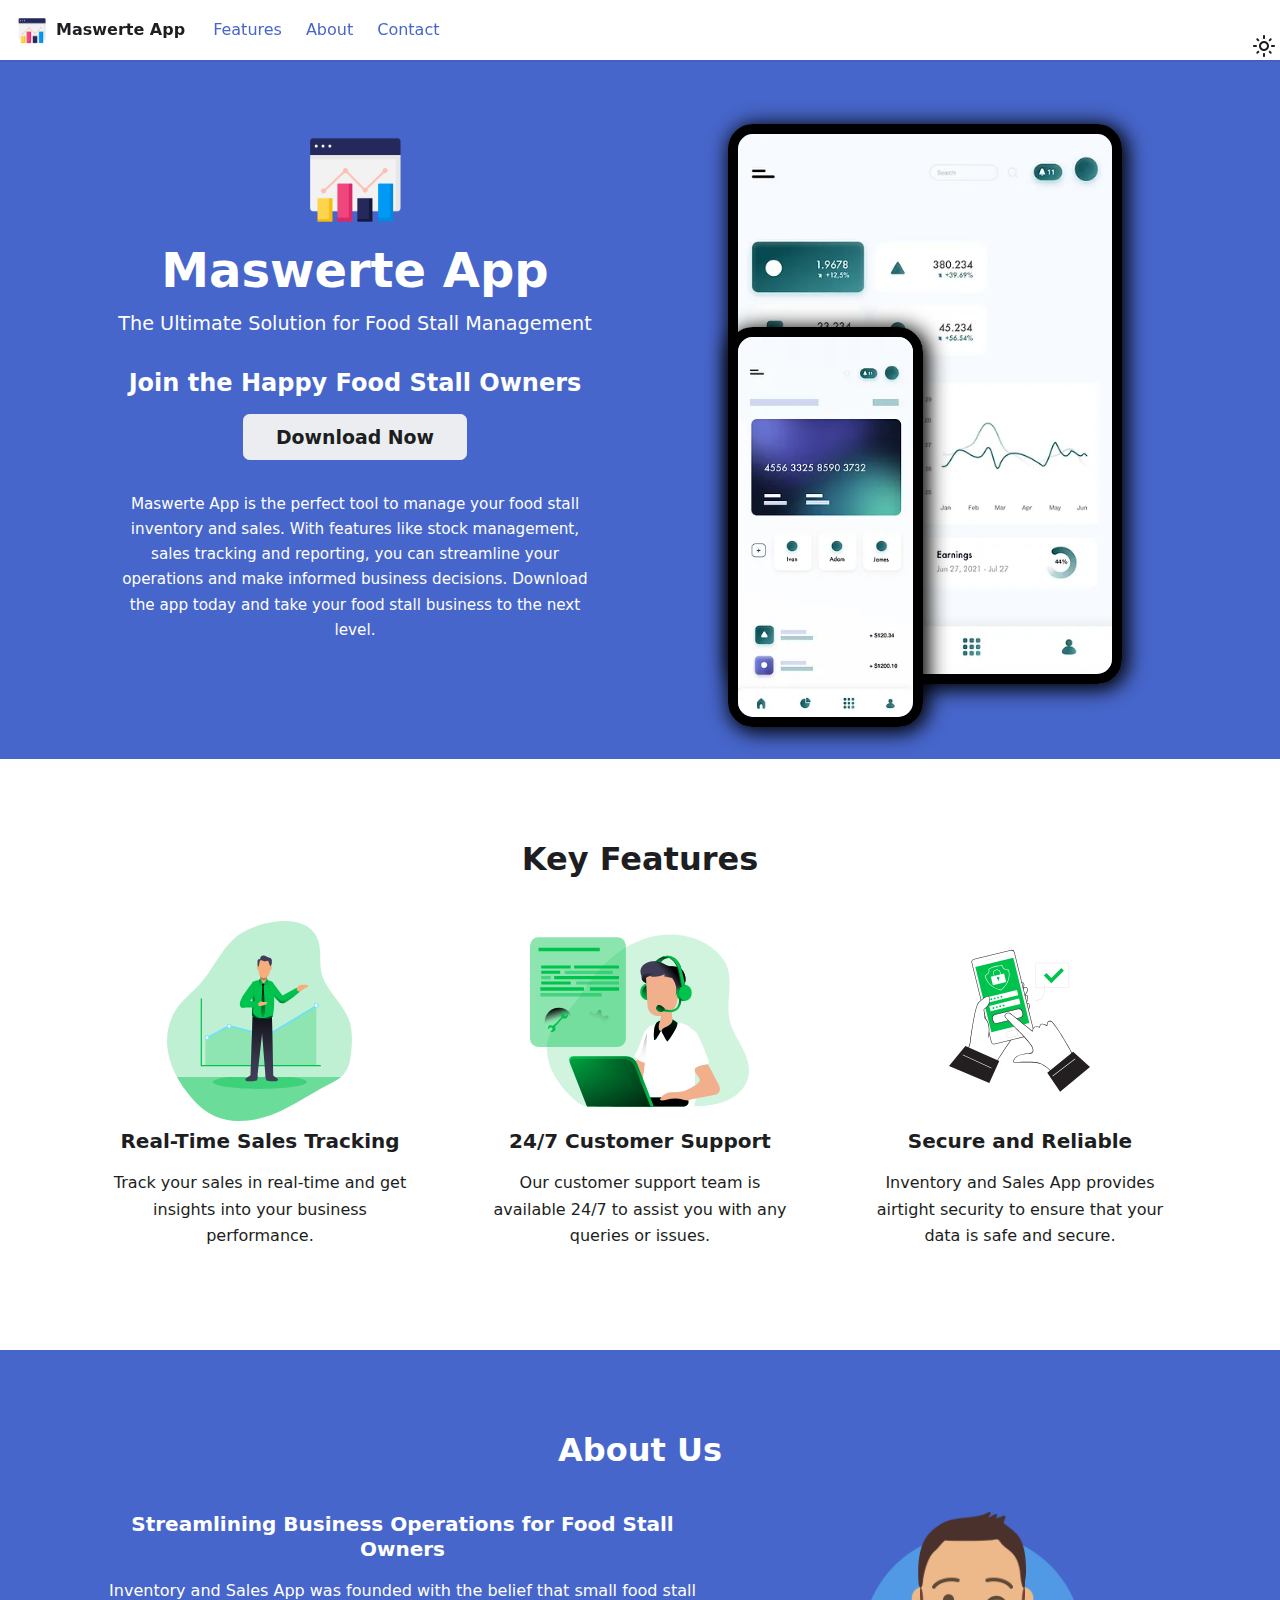
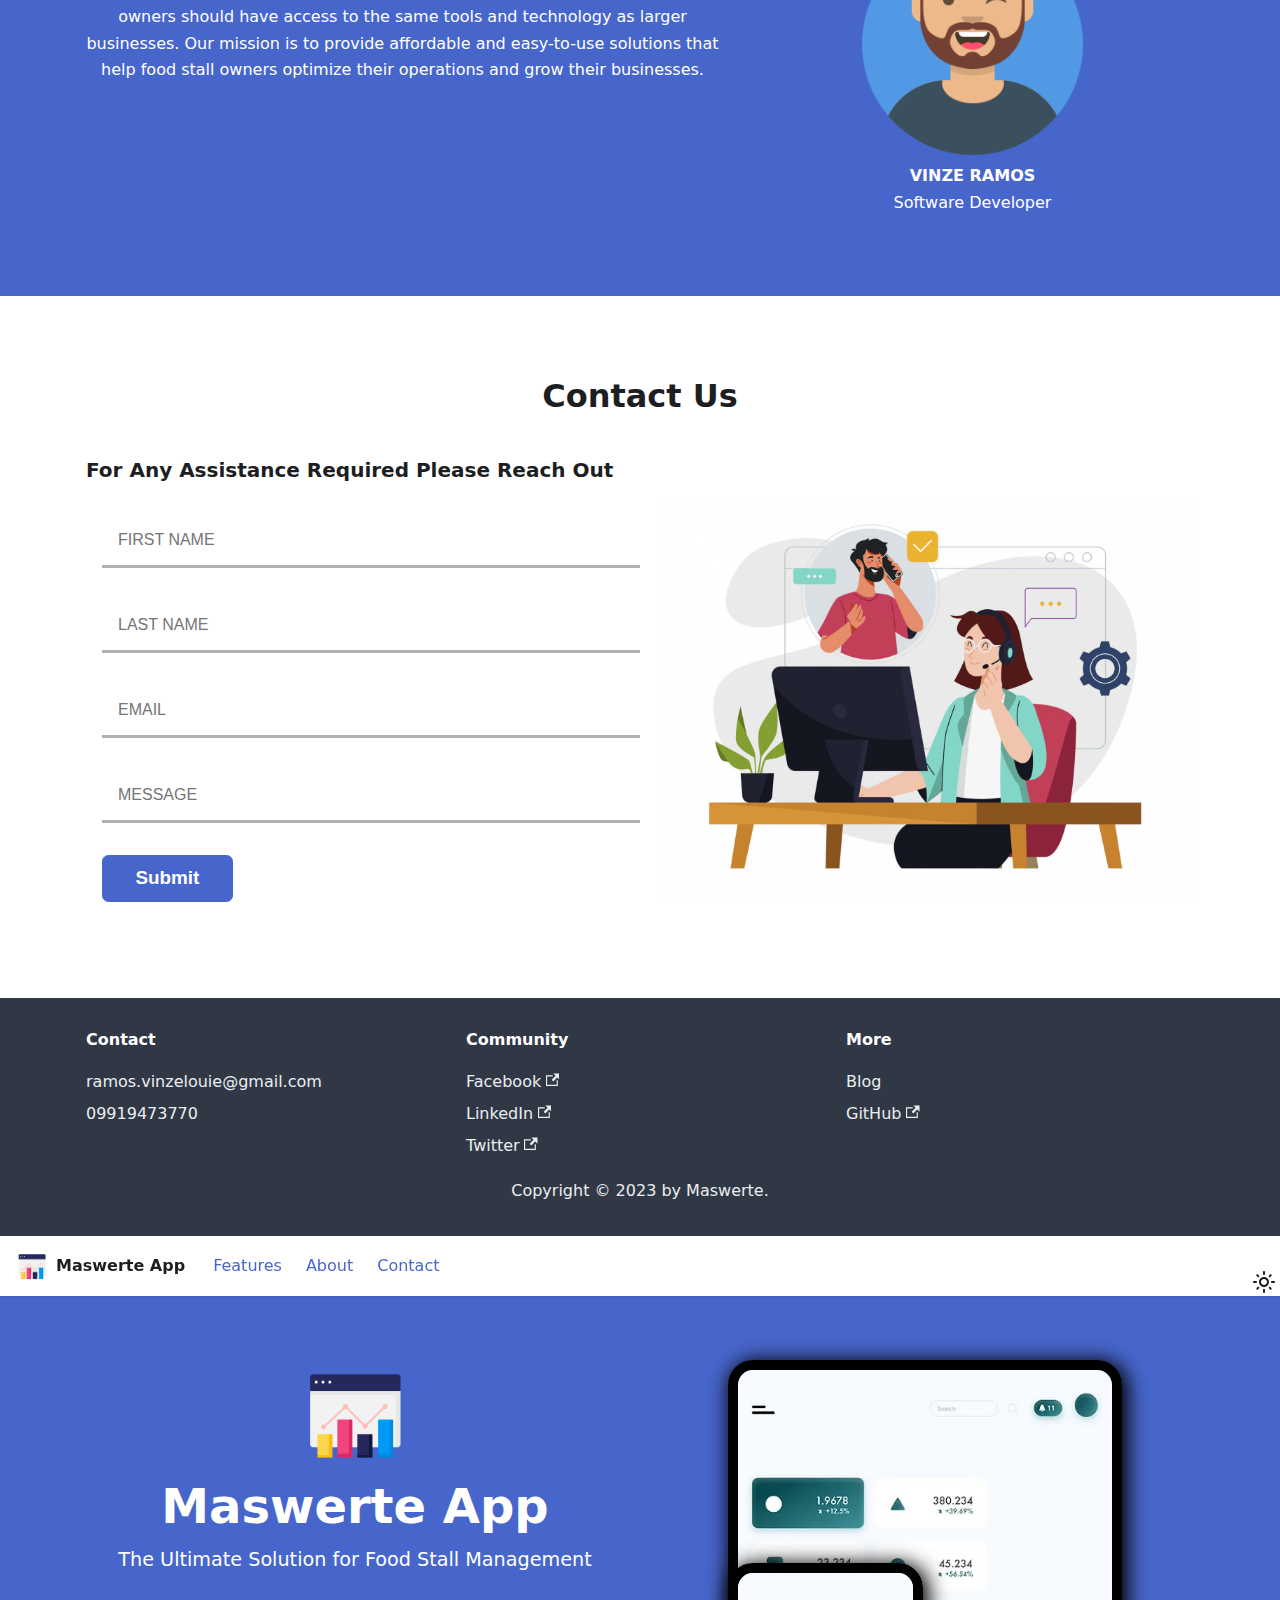
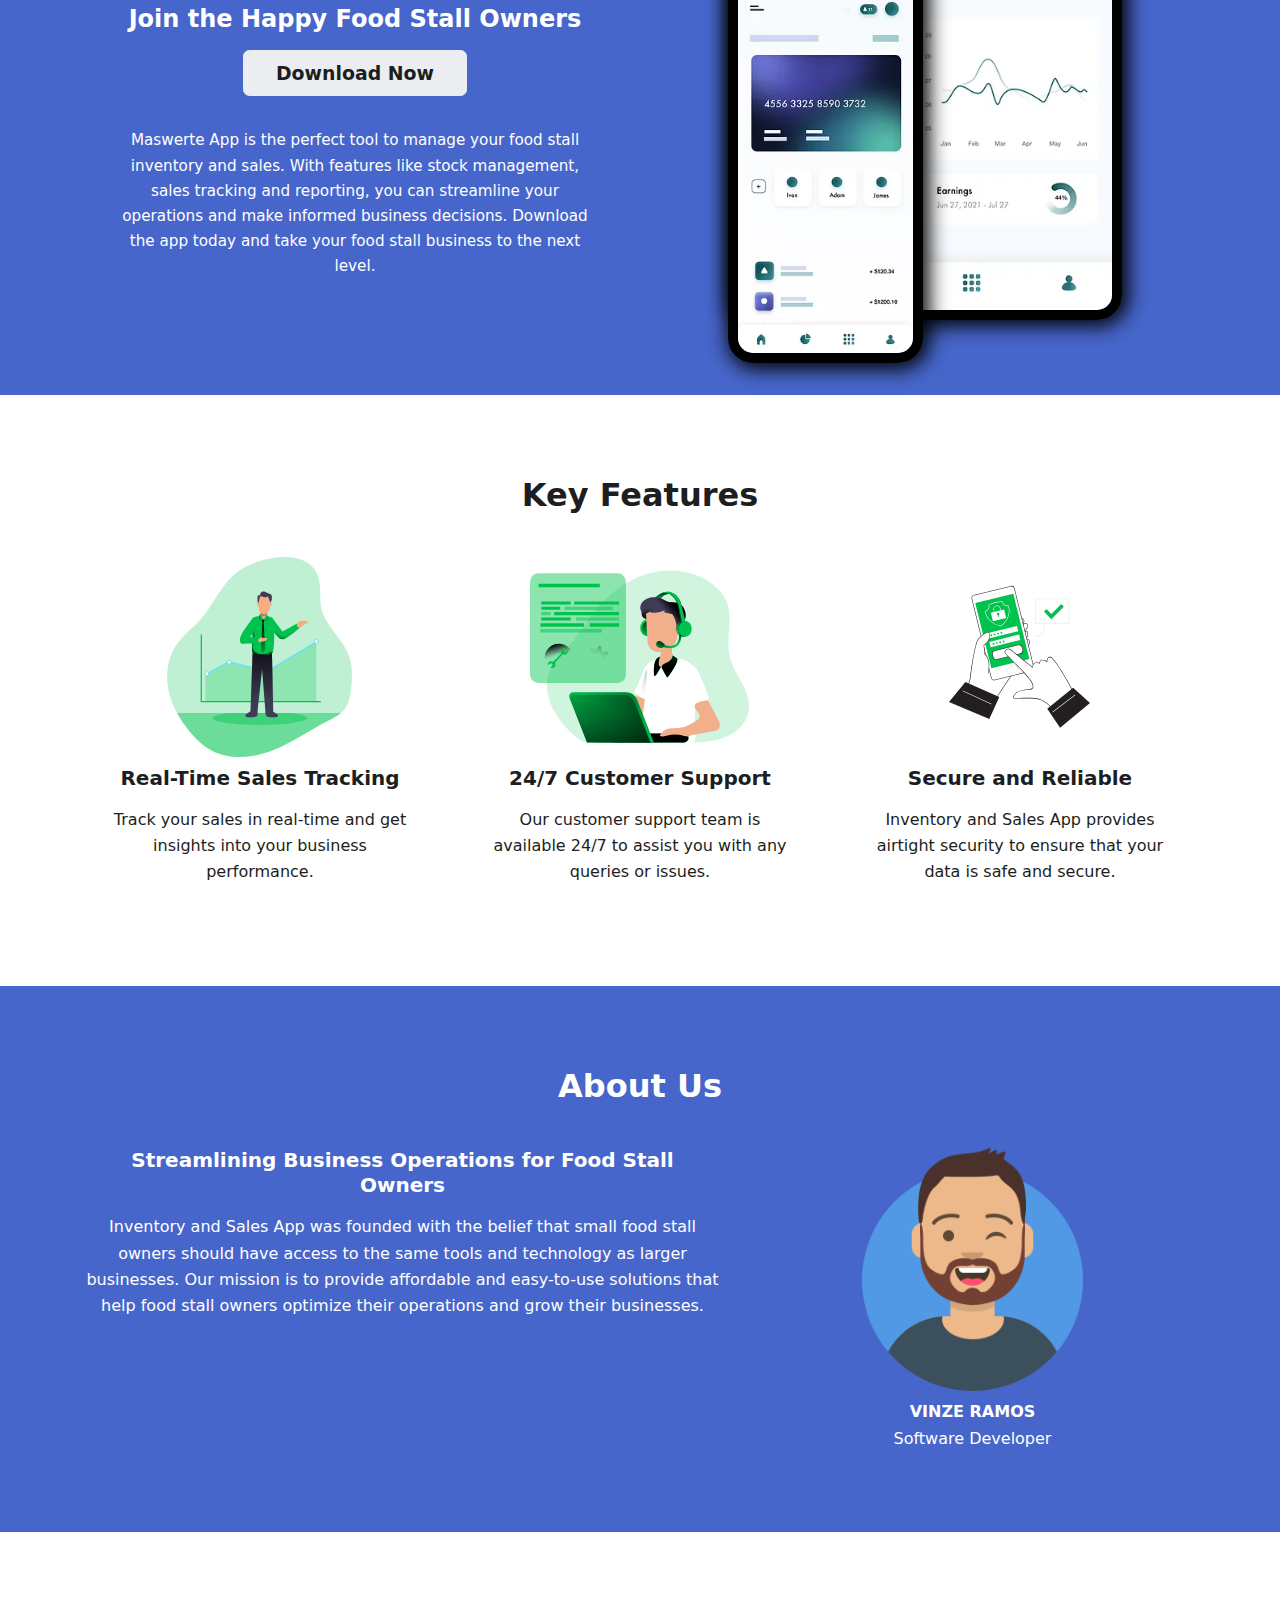
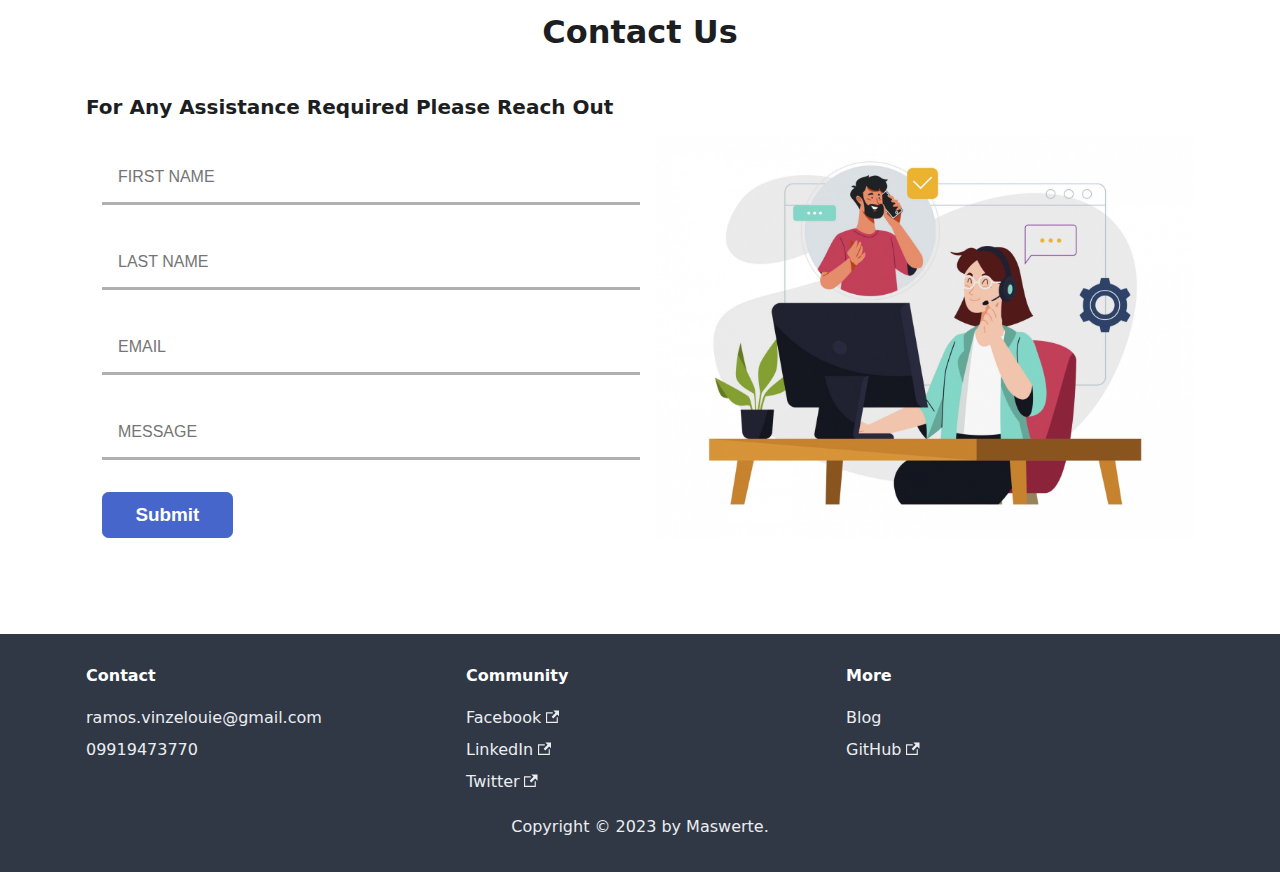
==== index.html @ 59018acb "Add files via upload" ====
<!doctype html>
<html lang="en" dir="ltr" class="plugin-pages plugin-id-default" data-has-hydrated="false">
<head>
<meta charset="UTF-8">
<meta name="generator" content="Docusaurus v3.0.1">
<title data-rh="true">Greetings from Maswerte App | Maswerte App</title><meta data-rh="true" name="viewport" content="width=device-width,initial-scale=1"><meta data-rh="true" name="twitter:card" content="summary_large_image"><meta data-rh="true" property="og:image" content="https://your-docusaurus-site.example.com/img/docusaurus-social-card.jpg"><meta data-rh="true" name="twitter:image" content="https://your-docusaurus-site.example.com/img/docusaurus-social-card.jpg"><meta data-rh="true" property="og:url" content="https://your-docusaurus-site.example.com/"><meta data-rh="true" property="og:locale" content="en"><meta data-rh="true" name="docusaurus_locale" content="en"><meta data-rh="true" name="docusaurus_tag" content="default"><meta data-rh="true" name="docsearch:language" content="en"><meta data-rh="true" name="docsearch:docusaurus_tag" content="default"><meta data-rh="true" property="og:title" content="Greetings from Maswerte App | Maswerte App"><meta data-rh="true" name="description" content="Maswerte App is the perfect tool to manage your food stall inventory and sales. With features like stock management, sales tracking and reporting, you can streamline your operations and make informed business decisions. Download the app today and take your food stall business to the next level."><meta data-rh="true" property="og:description" content="Maswerte App is the perfect tool to manage your food stall inventory and sales. With features like stock management, sales tracking and reporting, you can streamline your operations and make informed business decisions. Download the app today and take your food stall business to the next level."><link data-rh="true" rel="icon" href="/img/sale-report-flat.ico"><link data-rh="true" rel="canonical" href="https://your-docusaurus-site.example.com/"><link data-rh="true" rel="alternate" href="https://your-docusaurus-site.example.com/" hreflang="en"><link data-rh="true" rel="alternate" href="https://your-docusaurus-site.example.com/" hreflang="x-default"><script data-rh="true">function insertBanner(){var n=document.createElement("div");n.id="__docusaurus-base-url-issue-banner-container";n.innerHTML='\n<div id="__docusaurus-base-url-issue-banner" style="border: thick solid red; background-color: rgb(255, 230, 179); margin: 20px; padding: 20px; font-size: 20px;">\n   <p style="font-weight: bold; font-size: 30px;">Your Docusaurus site did not load properly.</p>\n   <p>A very common reason is a wrong site <a href="https://docusaurus.io/docs/docusaurus.config.js/#baseUrl" style="font-weight: bold;">baseUrl configuration</a>.</p>\n   <p>Current configured baseUrl = <span style="font-weight: bold; color: red;">/</span>  (default value)</p>\n   <p>We suggest trying baseUrl = <span id="__docusaurus-base-url-issue-banner-suggestion-container" style="font-weight: bold; color: green;"></span></p>\n</div>\n',document.body.prepend(n);var e=document.getElementById("__docusaurus-base-url-issue-banner-suggestion-container"),s=window.location.pathname,o="/"===s.substr(-1)?s:s+"/";e.innerHTML=o}document.addEventListener("DOMContentLoaded",(function(){void 0===window.docusaurus&&insertBanner()}))</script><link rel="alternate" type="application/rss+xml" href="/blog/rss.xml" title="Maswerte App RSS Feed">
<link rel="alternate" type="application/atom+xml" href="/blog/atom.xml" title="Maswerte App Atom Feed"><link rel="stylesheet" href="/assets/css/styles.d88f46e0.css">
<script src="/assets/js/runtime~main.c425fc22.js" defer="defer"></script>
<script src="/assets/js/main.360cf079.js" defer="defer"></script>
</head>
<body class="navigation-with-keyboard">
<script>!function(){function t(t){document.documentElement.setAttribute("data-theme",t)}var e=function(){try{return new URLSearchParams(window.location.search).get("docusaurus-theme")}catch(t){}}()||function(){try{return localStorage.getItem("theme")}catch(t){}}();t(null!==e?e:"light")}(),function(){try{const c=new URLSearchParams(window.location.search).entries();for(var[t,e]of c)if(t.startsWith("docusaurus-data-")){var a=t.replace("docusaurus-data-","data-");document.documentElement.setAttribute(a,e)}}catch(t){}}()</script><div id="__docusaurus"><div role="region" aria-label="Skip to main content"><a class="skipToContent_fXgn" href="#__docusaurus_skipToContent_fallback">Skip to main content</a></div><nav aria-label="Main" class="navbar navbar--fixed-top"><div class="navbar__inner"><div class="navbar__items"><button aria-label="Toggle navigation bar" aria-expanded="false" class="navbar__toggle clean-btn" type="button"><svg width="30" height="30" viewBox="0 0 30 30" aria-hidden="true"><path stroke="currentColor" stroke-linecap="round" stroke-miterlimit="10" stroke-width="2" d="M4 7h22M4 15h22M4 23h22"></path></svg></button><a class="navbar__brand" href="/"><div class="navbar__logo"><img src="/img/sale-report-flat.png" alt="My Site Logo" class="themedComponent_mlkZ themedComponent--light_NVdE"><img src="/img/sale-report-flat.png" alt="My Site Logo" class="themedComponent_mlkZ themedComponent--dark_xIcU"></div><b class="navbar__title text--truncate">Maswerte App</b></a><a aria-current="page" class="navbar__item navbar__link navbar__link--active" href="/#features">Features</a><a aria-current="page" class="navbar__item navbar__link navbar__link--active" href="/#aboutSection">About</a><a aria-current="page" class="navbar__item navbar__link navbar__link--active" href="/#contactSection">Contact</a></div><div class="navbar__items navbar__items--right"><div class="toggle_vylO colorModeToggle_DEke"><button class="clean-btn toggleButton_gllP toggleButtonDisabled_aARS" type="button" disabled="" title="Switch between dark and light mode (currently light mode)" aria-label="Switch between dark and light mode (currently light mode)" aria-live="polite"><svg viewBox="0 0 24 24" width="24" height="24" class="lightToggleIcon_pyhR"><path fill="currentColor" d="M12,9c1.65,0,3,1.35,3,3s-1.35,3-3,3s-3-1.35-3-3S10.35,9,12,9 M12,7c-2.76,0-5,2.24-5,5s2.24,5,5,5s5-2.24,5-5 S14.76,7,12,7L12,7z M2,13l2,0c0.55,0,1-0.45,1-1s-0.45-1-1-1l-2,0c-0.55,0-1,0.45-1,1S1.45,13,2,13z M20,13l2,0c0.55,0,1-0.45,1-1 s-0.45-1-1-1l-2,0c-0.55,0-1,0.45-1,1S19.45,13,20,13z M11,2v2c0,0.55,0.45,1,1,1s1-0.45,1-1V2c0-0.55-0.45-1-1-1S11,1.45,11,2z M11,20v2c0,0.55,0.45,1,1,1s1-0.45,1-1v-2c0-0.55-0.45-1-1-1C11.45,19,11,19.45,11,20z M5.99,4.58c-0.39-0.39-1.03-0.39-1.41,0 c-0.39,0.39-0.39,1.03,0,1.41l1.06,1.06c0.39,0.39,1.03,0.39,1.41,0s0.39-1.03,0-1.41L5.99,4.58z M18.36,16.95 c-0.39-0.39-1.03-0.39-1.41,0c-0.39,0.39-0.39,1.03,0,1.41l1.06,1.06c0.39,0.39,1.03,0.39,1.41,0c0.39-0.39,0.39-1.03,0-1.41 L18.36,16.95z M19.42,5.99c0.39-0.39,0.39-1.03,0-1.41c-0.39-0.39-1.03-0.39-1.41,0l-1.06,1.06c-0.39,0.39-0.39,1.03,0,1.41 s1.03,0.39,1.41,0L19.42,5.99z M7.05,18.36c0.39-0.39,0.39-1.03,0-1.41c-0.39-0.39-1.03-0.39-1.41,0l-1.06,1.06 c-0.39,0.39-0.39,1.03,0,1.41s1.03,0.39,1.41,0L7.05,18.36z"></path></svg><svg viewBox="0 0 24 24" width="24" height="24" class="darkToggleIcon_wfgR"><path fill="currentColor" d="M9.37,5.51C9.19,6.15,9.1,6.82,9.1,7.5c0,4.08,3.32,7.4,7.4,7.4c0.68,0,1.35-0.09,1.99-0.27C17.45,17.19,14.93,19,12,19 c-3.86,0-7-3.14-7-7C5,9.07,6.81,6.55,9.37,5.51z M12,3c-4.97,0-9,4.03-9,9s4.03,9,9,9s9-4.03,9-9c0-0.46-0.04-0.92-0.1-1.36 c-0.98,1.37-2.58,2.26-4.4,2.26c-2.98,0-5.4-2.42-5.4-5.4c0-1.81,0.89-3.42,2.26-4.4C12.92,3.04,12.46,3,12,3L12,3z"></path></svg></button></div><div class="navbarSearchContainer_Bca1"></div></div></div><div role="presentation" class="navbar-sidebar__backdrop"></div></nav><div id="__docusaurus_skipToContent_fallback" class="main-wrapper mainWrapper_z2l0"><header class="hero hero--primary heroBanner_qdFl"><div class="container"><div class="row"><div class="col"><div><img class="profPic_yKAg" src="./img/sale-report-flat.png"></div><h1 class="hero__title">Maswerte App</h1><p class="hero__subtitle subtitle subtitle_RlPM">The Ultimate Solution for Food Stall Management</p><h2>Join the Happy Food Stall Owners</h2><div class="buttons_AeoN"><a class="button button--secondary button--lg" href="/">Download Now</a></div><div class="appDescription_xeip"><p>Maswerte App is the perfect tool to manage your food stall inventory and sales. With features like stock management, sales tracking and reporting, you can streamline your operations and make informed business decisions. Download the app today and take your food stall business to the next level.</p></div></div><div class="col fadeMe"><div class="container_hjUJ"><img class="phoneMockup_bRV0" src="./img/phone mockup.webp"><img class="tabletMockup_XAj9" src="./img/ipad mockup.webp"></div></div></div></div></header><main><section id="features" class="features_t9lD"><div class="container"><h1 class="text text--center">Key Features</h1><br><div class="row"><div class="col col--4"><div class="text text--center"><svg data-name="Layer 1" xmlns="http://www.w3.org/2000/svg" xmlns:xlink="http://www.w3.org/1999/xlink" viewBox="0 0 308.59 333.78" data-imageid="salesman-monochromatic" class="featureSvg_GfXr" style="width:219px" role="img"><defs><linearGradient id="a" x1="161.37" y1="121.21" x2="158.15" y2="261.93" gradientUnits="userSpaceOnUse"><stop offset="0.01"></stop><stop offset="0.83" stop-opacity="0.07"></stop><stop offset="1" stop-opacity="0"></stop></linearGradient><linearGradient id="b" x1="209.18" y1="205.62" x2="212.19" y2="96.5" xlink:href="#a"></linearGradient><linearGradient id="c" x1="209.96" y1="87.65" x2="216.79" y2="110.57" xlink:href="#a"></linearGradient><linearGradient id="d" x1="144.57" y1="100.67" x2="167.09" y2="102.58" gradientUnits="userSpaceOnUse"><stop offset="0.01"></stop><stop offset="0.55" stop-opacity="0.07"></stop><stop offset="1" stop-opacity="0"></stop></linearGradient><linearGradient id="e" x1="177.33" y1="102.76" x2="163.25" y2="101.56" xlink:href="#a"></linearGradient><linearGradient id="f" x1="147.39" y1="108.11" x2="182.37" y2="172.17" xlink:href="#a"></linearGradient><linearGradient id="g" x1="239.71" y1="159.11" x2="255.59" y2="113.68" gradientUnits="userSpaceOnUse"><stop offset="0.01"></stop><stop offset="0.48" stop-opacity="0.07"></stop><stop offset="1" stop-opacity="0"></stop></linearGradient></defs><title>Sales</title><path d="M359 225.76c-1.4 13.11-3.8 26.94-13.35 37.13a42.46 42.46 0 0 1-3.51 3.32c-6.47 5.46-14.62 9.37-22.41 13.42-29.65 15.37-56.73 34.76-88.05 47.49s-69.1 18.09-99.9 4.45c-17-7.52-30.31-20.13-41.57-33.55a192.46 192.46 0 0 1-21.89-31.81 135.49 135.49 0 0 1-15.07-42.57c-4.44-27 1.35-55.85 19.3-78.19 9.91-12.33 23.1-22.35 33.85-34.12C128.62 87 140 55.65 165.26 33.69 195 7.79 277.9-12.18 301 31.05c11.41 21.39 2.27 47.21 11 69.39 9.67 24.56 32.67 43.19 42.44 67.77 7.28 18.31 6.66 38.26 4.56 57.55Z" transform="translate(-51.82 -5.78)" fill="#00c34e" opacity="0.25" style="isolation:isolate" class="target-color"></path><path fill="#00c34e" opacity="0.25" style="isolation:isolate" class="target-color" d="M64.02 240.64v-42.71l39.87-22.47 62.54 15.88 82.76-50.44-.22 100.51-184.95-.77z"></path><path fill="none" stroke="#68e1fd" stroke-linecap="round" stroke-miterlimit="10" stroke-width="2.71" d="m67.84 194.4 35.92-19.49 62.67 16.43 82.92-49.67"></path><path d="M56.12 242.43h199.73a1 1 0 0 0 0-2H58.18V129.82a1 1 0 0 0-2 0Z" fill="#00c34e" class="target-color"></path><path d="M342.17 266.21c-6.47 5.46-14.62 9.37-22.41 13.42-29.68 15.37-56.76 34.76-88.08 47.49s-69.1 18.09-99.9 4.45c-17-7.52-30.31-20.13-41.57-33.55a192.46 192.46 0 0 1-21.89-31.81Z" transform="translate(-51.82 -5.78)" fill="#00c34e" opacity="0.43" style="isolation:isolate" class="target-color"></path><path d="M285 274.64c0 6.34-35.1 11.46-78.4 11.46s-78.4-5.12-78.4-11.46c0-3.33 9.77-6.34 25.36-8.43h106.1c15.59 2.09 25.34 5.1 25.34 8.43Z" transform="translate(-51.82 -5.78)" fill="#00c34e" opacity="0.43" style="isolation:isolate" class="target-color"></path><path fill="#3f3d56" d="m142.74 160.1-3.55 98.84 11.52 1.08 7.91-73.58 5.76 74.25 12.87-1.34-2.15-98.64-32.36-.61z"></path><path fill="url(#a)" d="m142.74 160.1-3.55 98.84 11.52 1.08 7.91-73.58 5.76 74.25 12.87-1.34-2.15-98.64-32.36-.61z"></path><path d="M195.05 131.66a5.09 5.09 0 0 1-2 4.39c-1.61 1.19-4 .1-6.54-1.79a54.35 54.35 0 0 1-7.89-8c-.77-.95-1.24-1.57-1.24-1.57l-1.88-23.47 17.07 23 .36.48a16.68 16.68 0 0 1 2.12 6.96Z" fill="#00c34e" class="target-color"></path><path d="M145.42 100.48a5.32 5.32 0 0 0-2.3 1.24 5.19 5.19 0 0 0-1 2.94c-1.11 9.13-.33 18.37.45 27.54.72 8.58-1.41 16.9-.68 25.48a3.72 3.72 0 0 0 .47 1.83c.32.48 3.7 1 4.22 1.29 2.63 1.27 5.63 1.47 8.55 1.58 5 .18 10 .19 15.06.19a10 10 0 0 0 4.23-1.46c1.94-1.09 2.29-2.75 2.68-4.94a106.8 106.8 0 0 0 1.69-19.22c0-4.79-.34-9.61.32-14.36.44-3.2-1.36-20.36-3.58-21.38-9.35-4.25-20.98-3.88-30.11-.73Z" fill="#00c34e" class="target-color"></path><path d="M228.54 163.66a4.66 4.66 0 0 1-2.32 3.24 10.07 10.07 0 0 1-4.23 1.45c-5 0-10 0-15.06-.2-2.92-.1-5.92-.3-8.56-1.57-.51-.25-3.9-.82-4.21-1.3a3.66 3.66 0 0 1-.47-1.82c-.73-8.59 1.41-16.9.68-25.48l-.3-3.55c-.65-8-1.11-16-.15-24a6.16 6.16 0 0 1 .71-2.52 1.61 1.61 0 0 1 .24-.34l.06-.07c1.17 1.64 1.64 10 1.83 16.24a18.56 18.56 0 0 0-.11 4c.26 1.95 1.2 2 1.71 8 .73 8.58-3.75 14.14-3 22.72a18 18 0 0 0 1.81 3.62 52 52 0 0 0 5.33 4.22c2.63 1.26 9.24 1.19 12.16 1.31 5 .18 8.14-3.88 13.16-3.87a3.58 3.58 0 0 0 .72-.08Z" transform="translate(-51.82 -5.78)" fill="url(#b)"></path><path d="M155.26 96.22a7.37 7.37 0 0 0-.69 3.23 4.45 4.45 0 0 0 1.51 2.6 8.19 8.19 0 0 0 9 1.26 4 4 0 0 0 2.08-2.11 5.81 5.81 0 0 0-.16-3 25.21 25.21 0 0 1-.57-5 8.07 8.07 0 0 0-.29-2.73 4.62 4.62 0 0 0-4.63-2.66c-1.41.07-4.58.91-5.3 2.27-.36.7-.1 2.42-.23 3.25a17 17 0 0 1-.72 2.89Z" fill="#f7ad7e"></path><path d="M208.05 95.74s-1 5.62 1.72 8 8 1.48 8.58-.8-.54-8.18-.54-8.18Z" transform="translate(-51.82 -5.78)" fill="url(#c)"></path><path d="M170.98 87.55c-1.65 4.87-6.1 7.89-9.22 8.17s-6.51-2.55-7.88-6.1-1.55-17.15-1.55-17.15a5.68 5.68 0 0 1 .52-2.63c.43-1 1.23-4 2.3-4.82a27.59 27.59 0 0 1 15.05.32c1 .9 1.56 3.78 1.79 4.31a4.35 4.35 0 0 1 .21 1c.42 3.28.24 12.65-1.22 16.9Z" fill="#f7ad7e"></path><path d="M152.18 76.11a1.56 1.56 0 0 0-2.06.33 2.31 2.31 0 0 0-.22 1.28 7.35 7.35 0 0 0 .11 1.32 6.31 6.31 0 0 0 1.69 3.08 2.87 2.87 0 0 0 .69.57 1.09 1.09 0 0 0 .88.09 1.53 1.53 0 0 0 .75-1.25 6.64 6.64 0 0 0-.28-3.25 4.34 4.34 0 0 0-1.56-2.17ZM172.81 75.93a1.56 1.56 0 0 1 2.06.33 2.33 2.33 0 0 1 .22 1.28 8.3 8.3 0 0 1-.11 1.32 6.26 6.26 0 0 1-1.69 3.08 2.92 2.92 0 0 1-.69.58 1.09 1.09 0 0 1-.88.08 1.5 1.5 0 0 1-.75-1.25 6.65 6.65 0 0 1 .28-3.25 4.34 4.34 0 0 1 1.56-2.17Z" fill="#f7ad7e"></path><path d="M172.35 76.45c0-.22-.08-.44-.13-.66a20.83 20.83 0 0 0-1.15-3.39l-2.25-5.57-.36-.87a.14.14 0 0 0 0-.06.07.07 0 0 1 0 .08 1 1 0 0 1-.44.28 21.35 21.35 0 0 1-3.13.91 10 10 0 0 1-4.14-.3c-1.15-.33-2.33-1.31-3.56-1.26h-.18a2.75 2.75 0 0 0-2.59 2.28 33.39 33.39 0 0 1-1.93 8.81c-1.32-.89-1.46-2.66-1.47-4.19s0-3.18 0-4.77a6.43 6.43 0 0 1 .26-2.27 2.32 2.32 0 0 1 1.68-1.53c.64-.11 1.37.1 1.91-.25a2 2 0 0 0 .66-1.46 6.16 6.16 0 0 1 1.2-3.09c1.51-1.77 4.39-1.89 6.67-1.14s4.24 2.15 6.47 3c1.51.58 3.25 1 4.22 2.23a5.08 5.08 0 0 1 .86 2.25 14.37 14.37 0 0 1-2.6 10.97Z" fill="#3f3d56"></path><path d="M145 119.34a15.92 15.92 0 0 1-2.75 9.31c-.12.19-.25.37-.38.55-2.68 3.59-6.38 8.64-8.45 11.81a7.71 7.71 0 0 1-9.11 3.21c-6.7-4.81.54-15.27 1.07-17.14s15.12-21.77 17.43-24.94.2-.27.24-.34l.06-.07c1.17 1.64 1.64 10 1.83 16.24.04.47.05.93.06 1.37ZM221.63 118.22c-.54.46-17.87 15.38-25.15 18.09-5 1.84-8.46.49-9.95-2a6.25 6.25 0 0 1-.75-4.2 4.83 4.83 0 0 1 .17-.68c.95-3.12 4.8-4.64 6.64-5.19.6-.19 1-.27 1-.27l22.5-12.59ZM155.26 96.17l5.82 8.2-6.38 2.56-1.31-8.64 1.87-2.12zM166.93 96.65l-5.85 7.72 5.88 2.73 1.51-8.11-1.54-2.34z" fill="#00c34e" class="target-color"></path><path fill="url(#d)" d="m155.26 96.17 5.82 8.2-6.38 2.56-1.31-8.64 1.87-2.12z"></path><path fill="url(#e)" d="m166.93 96.65-5.85 7.72 5.88 2.73 1.51-8.11-1.54-2.34z"></path><path d="m124.4 144.48 26.7-.27.94-9.55-25.48-2s-7.82 6.64-2.16 11.82Z" fill="#00c34e" class="target-color"></path><path d="M229.62 112.75c2.08-1.23 4.57-2 6-3.91a1.36 1.36 0 0 0 .27-.52c.1-.59-.52-1-1.07-1.25a14.41 14.41 0 0 0-4.38-.72 26.84 26.84 0 0 0-6.4.24c-3.59.68-7.68 3.19-7.47 7.33.2 3.87 4.11 4.3 7 2.93 2.22-1.05 3.96-2.86 6.05-4.1Z" fill="#f7ad7e"></path><path fill="url(#f)" d="m157.95 105.63 1.07 2.68-2.14 45.43 2.68 7.77 4.28-8.04-2.54-44.22 1.47-4.09-1.69-.79-3.13 1.26z"></path><path d="M273.45 124c-.54.46-17.87 15.38-25.15 18.09-5 1.84-8.46.49-9.95-2a54.35 54.35 0 0 1-7.89-8l-.6-6a96 96 0 0 0 7.91 9.16c2.14 2.11 4.23 3.74 5.56 3.7a11.07 11.07 0 0 0 3.56-1.41c7.88-4.13 24.59-15.88 24.59-15.88Z" transform="translate(-51.82 -5.78)" fill="url(#g)"></path><path d="M132.06 262.6a3 3 0 0 0-1.4 1.52 2.34 2.34 0 0 0 .92 2.39 4.84 4.84 0 0 0 2.41.8c4.59.6 9.2 0 13.75-.66a3.45 3.45 0 0 0 1.75-.59 3.24 3.24 0 0 0 .86-1.37 12.45 12.45 0 0 0 .82-5.36 3.25 3.25 0 0 0-1.19-2.66 2.85 2.85 0 0 0-1.22-.3c-2.64-.21-5.85-.34-8.34.72-2.91 1.26-5.69 3.73-8.36 5.51ZM183.63 262.6a3 3 0 0 1 1.4 1.52 2.34 2.34 0 0 1-.92 2.39 4.84 4.84 0 0 1-2.41.8c-4.59.6-9.2 0-13.76-.66a3.45 3.45 0 0 1-1.74-.59 3.24 3.24 0 0 1-.86-1.37 12.3 12.3 0 0 1-.82-5.36 3.25 3.25 0 0 1 1.19-2.66 2.84 2.84 0 0 1 1.21-.3c2.65-.21 5.86-.34 8.34.72 2.92 1.26 5.69 3.73 8.37 5.51Z" fill="#3f3d56"></path><path d="M165.33 138.83a4.45 4.45 0 0 0 1.6-1.31 1.59 1.59 0 0 0-.05-1.93 2.35 2.35 0 0 0-1.75-.47h-3.72a6.11 6.11 0 0 1-2.26-.28 6.84 6.84 0 0 0-1.94-.77c-1.42-.06-2.19 1.66-3.44 2.37a5.51 5.51 0 0 0-1.38.79c-.87.93-.39 2.81.35 3.69a3.17 3.17 0 0 0 2.64.88 19.88 19.88 0 0 0 9.95-2.97Z" fill="#f7ad7e"></path><circle cx="103.89" cy="175.46" r="3.27" fill="#fff" stroke="#68e1fd" stroke-linecap="round" stroke-miterlimit="10" stroke-width="1.59"></circle><circle cx="249.19" cy="140.9" r="3.27" fill="#fff" stroke="#68e1fd" stroke-linecap="round" stroke-miterlimit="10" stroke-width="1.59"></circle><circle cx="66.94" cy="194.66" r="3.27" fill="#fff" stroke="#68e1fd" stroke-linecap="round" stroke-miterlimit="10" stroke-width="1.59"></circle></svg></div><div class="text text--center padding-horiz--md"><h3>Real-Time Sales Tracking</h3><p>Track your sales in real-time and get insights into your business performance.</p></div></div><div class="col col--4"><div class="text text--center"><svg data-name="Layer 1" xmlns="http://www.w3.org/2000/svg" xmlns:xlink="http://www.w3.org/1999/xlink" viewBox="0 0 406.39 320.69" data-imageid="it-support-monochromatic" class="featureSvg_GfXr" style="width:219px" role="img"><defs><linearGradient id="a" x1="270.74" y1="234.8" x2="202.24" y2="237.81" gradientUnits="userSpaceOnUse"><stop offset="0.01"></stop><stop offset="1" stop-opacity="0"></stop></linearGradient><linearGradient id="d" x1="441.67" y1="443.69" x2="219.22" y2="238.19" xlink:href="#a"></linearGradient><linearGradient id="e" x1="204.74" y1="304.22" x2="206.43" y2="332.73" xlink:href="#a"></linearGradient><linearGradient id="f" x1="259.23" y1="154.67" x2="253.39" y2="200.4" xlink:href="#a"></linearGradient><linearGradient id="b" x1="253.75" y1="196.7" x2="274.92" y2="216.74" gradientUnits="userSpaceOnUse"><stop offset="0.02" stop-color="#fff" stop-opacity="0"></stop><stop offset="0.58" stop-color="#fff" stop-opacity="0.39"></stop><stop offset="1" stop-color="#fff"></stop></linearGradient><linearGradient id="g" x1="250.41" y1="206.47" x2="229.94" y2="207.88" xlink:href="#b"></linearGradient><linearGradient id="h" x1="245.56" y1="145.01" x2="143.94" y2="324.55" xlink:href="#a"></linearGradient><linearGradient id="i" x1="181.28" y1="387.2" x2="119.18" y2="214.44" gradientUnits="userSpaceOnUse"><stop offset="0.01"></stop><stop offset="0.09" stop-opacity="0.82"></stop><stop offset="1" stop-opacity="0"></stop></linearGradient><linearGradient id="j" x1="246.99" y1="65.36" x2="249.06" y2="87" xlink:href="#a"></linearGradient><linearGradient id="k" x1="224.6" y1="86.53" x2="214.15" y2="127.47" xlink:href="#a"></linearGradient><linearGradient id="l" x1="271.45" y1="94.82" x2="254.52" y2="108.37" xlink:href="#a"></linearGradient><linearGradient id="m" x1="285.59" y1="107.76" x2="271.24" y2="110.63" xlink:href="#a"></linearGradient><linearGradient id="n" x1="291.6" y1="88.55" x2="259.14" y2="102.67" xlink:href="#a"></linearGradient><linearGradient id="c" x1="58.42" y1="67.19" x2="52.45" y2="186.54" gradientUnits="userSpaceOnUse"><stop offset="0.02" stop-color="#fff" stop-opacity="0"></stop><stop offset="0.58" stop-color="#fff" stop-opacity="0.39"></stop><stop offset="0.68" stop-color="#fff" stop-opacity="0.68"></stop><stop offset="1" stop-color="#fff"></stop></linearGradient><linearGradient id="o" x1="152.92" y1="132.64" x2="129.21" y2="189.38" xlink:href="#c"></linearGradient><linearGradient id="p" x1="221.66" y1="123.38" x2="223.73" y2="93.83" xlink:href="#a"></linearGradient><linearGradient id="q" x1="262.03" y1="150.04" x2="272.33" y2="171.21" xlink:href="#c"></linearGradient><linearGradient id="r" x1="251.05" y1="156.41" x2="238.63" y2="181.44" xlink:href="#a"></linearGradient></defs><title>IT Support</title><path d="M365.08 339.18c21.17-8 40.31-25.11 44.46-47.37 3.42-18.36-3.63-37-12.2-53.61s-18.95-32.66-22.95-50.9c-7.45-33.92 7.92-71.55-6.68-103.06-4.39-9.46-11.25-17.62-19-24.57C314.82 29.39 263.93 22.61 220.52 36s-79.65 44.65-106.31 81.43c-11 15.16-20.56 31.35-32.55 45.72C65.68 182.29 44.94 199.09 38 223c-5.05 17.28-2 36 4 53 9.23 26.06 49 72.41 67.93 72.32 42.19-.21 123.14 1.86 162.25.36 29.3-1.15 62.23 2.08 92.9-9.5Z" transform="translate(-4.03 -29.45)" fill="#00c34e" opacity="0.18" style="isolation:isolate" class="target-color"></path><path d="M180.2 274.62c-1 2.85-1.88 6.12-.43 8.77a11.19 11.19 0 0 0 3.81 3.58l13.8 9.38c2.65 1.8 5.46 3.65 8.64 3.89s6.79-1.79 7.06-5c.32-3.67-3.53-6.18-5.33-9.4-2.36-4.22-1.06-9.45.17-14.13a258.72 258.72 0 0 0 6.78-35.86c-2.83-1.16-11.07-6.35-14-5.49-3.3 1-6.28 10.23-7.75 13.24a239.76 239.76 0 0 0-12.75 31.02Z" fill="#f1af8c"></path><path d="M206.67 195.47c-3.58 10.17-7.38 20.37-13.12 29.51a1.45 1.45 0 0 0-.31.93 1.43 1.43 0 0 0 .56.78c5.77 5.05 12 10.32 19.59 11.41a2.4 2.4 0 0 0 1.48-.13 2.44 2.44 0 0 0 .92-1.27c4.84-11.21 6.55-23.49 6.39-35.63a146.68 146.68 0 0 0-1.44-18.12c-.2-1.46-.31-7.94-1.58-8.7-1.93-1.14-4.05 2.84-4.89 4.09-3.48 5.21-5.54 11.21-7.6 17.13Z" fill="#fff"></path><path d="M226.39 205.54s-4.51 1.69-8.18 14.39-12.43 43.48-12.43 43.48 13.55 6.77 16.94 4.23 3.67-62.1 3.67-62.1Z" transform="translate(-4.03 -29.45)" fill="url(#a)"></path><path d="M260.8 163.01c7.38-.23 14.85.13 21.95 2.13s13.85 5.78 18.51 11.51c5.16 6.34 7.42 14.63 7.94 22.78s-.56 16.32-1.38 24.46a388 388 0 0 0-1.52 57.35c.22 4.58 2.84 28.49-.38 31.76-2 2.06 2 4.12-.85 4.8-23.3 5.6-65.16 2.85-87.22-6.49-5.61-2.38-11.24-5.69-14-11.11-3-5.87 5.1-29.14 6.07-35.67q4.41-29.89 6.36-60.1c.57-8.91-.09-18.51 1.74-27.26 1.33-6.35 5.42-8.08 11.32-9.64a142.43 142.43 0 0 1 31.46-4.52Z" fill="#fff"></path><path d="M284 296.71c-.77 4.05-1.78 8.28-4.55 11.34a19.56 19.56 0 0 1-7.82 4.78c-13.9 5.24-29.75 4.42-43.07 11a9.3 9.3 0 0 0-2.56 1.67c-2.57 2.54-1.85 7 .19 10 4.53 6.63 13.34 8.49 21.29 9.72 19.06 3 38.52 5.45 57.57 2.38a5.28 5.28 0 0 0 2.85-1.09 5.18 5.18 0 0 0 1.21-2.7c4.32-19.18.92-39.15.84-58.81 0-11.34 1-22.69.23-34a69 69 0 0 0-4.34-20.57c-1.77-4.48-6.95-14.37-10.06-5.19-4.94 14.59-6.36 30.32-8.14 45.53-.97 8.67-2.01 17.35-3.64 25.94Z" transform="translate(-4.03 -29.45)" fill="url(#d)"></path><rect x="116.1" y="302.42" width="178.04" height="16.42" rx="8.21" fill="#00c34e" class="target-color"></rect><rect x="116.1" y="302.42" width="178.04" height="16.42" rx="8.21" fill="url(#e)"></rect><path d="M242.97 178.55c-3.31-.53-5.17-3.86-3.69-11.88.16-.89.37-1.75.61-2.61 0-.16.09-.32.13-.48.36-1.24.77-2.48 1.17-3.71a27.07 27.07 0 0 0 1.74-9.23c-.09-2.3-.27-4.69.58-6.81a11.14 11.14 0 0 1 3.71-4.49c3.57-2.75 14-7.92 16-1.09.89 2.92.24 6.32.2 9.31a28 28 0 0 0 2.3 12.49c2.18 4.38-14.62 19.8-22.75 18.5Z" fill="#f1af8c"></path><path d="M244.65 191.71s18.44-7 22-18.07L247 180.07s-.47 10.13-2.35 11.64Z" transform="translate(-4.03 -29.45)" fill="url(#f)"></path><path d="M290.61 186.2a123.88 123.88 0 0 0 10.08 61.19 4.56 4.56 0 0 0 1.23 1.85 5 5 0 0 0 3 .74 36.81 36.81 0 0 0 22.86-7.34c2-1.51 3.88-3.44 4.05-5.79a9.42 9.42 0 0 0-.73-3.67 406.48 406.48 0 0 0-17.85-43.51c-2.52-5.24-5.9-11.38-12-13.69-7.34-2.77-10.13 4.74-10.64 10.22Z" fill="#fff"></path><path d="M254.88 198.16c5.47-5.77 9.48-12.74 13.44-19.63 2.41-4.2 4.88-8.59 5.22-13.43a2.68 2.68 0 0 0-.25-1.61 2.89 2.89 0 0 0-.92-.85l-7.51-5.09c-.13 4.61-3.44 8.57-7.22 11.22-4 2.84-15.45 5.95-13 11.84.61 1.49 9.6 18.22 10.24 17.55ZM242.97 178.55a131.86 131.86 0 0 1-7.51 12.91c-1.06 1.61-2.25 3.28-4 4a1.1 1.1 0 0 1-.73.1c-.44-.15-.54-.73-.57-1.19-.37-7.69-.73-15.51 1.15-23a21.21 21.21 0 0 1 3.24-7.41c.54-.72 4.86-3.82 6.68-4.15-.4 1.23-.81 2.47-1.17 3.71a1.22 1.22 0 0 0-.12.37s0 .07 0 .11c-.24.86-.45 1.72-.61 2.61-1.5 8.08.36 11.41 3.64 11.94Z" fill="#00c34e" class="target-color"></path><path d="M258.91 227.61c5.47-5.77 9.48-12.74 13.44-19.63 2.41-4.2 4.88-8.59 5.22-13.43a2.68 2.68 0 0 0-.25-1.61 2.89 2.89 0 0 0-.92-.85l-7.51-5.09c-.13 4.61-3.44 8.57-7.22 11.22-4 2.84-15.45 5.95-13 11.84.61 1.49 9.6 18.22 10.24 17.55Z" transform="translate(-4.03 -29.45)" fill="url(#b)"></path><path d="M247 208a131.86 131.86 0 0 1-7.51 12.91c-1.06 1.61-2.25 3.28-4 4a1.1 1.1 0 0 1-.73.1c-.44-.15-.54-.73-.57-1.19-.37-7.69-.73-15.51 1.15-23a21.21 21.21 0 0 1 3.24-7.41c.54-.72 4.86-3.82 6.68-4.15-.4 1.23-.81 2.47-1.17 3.71a1.22 1.22 0 0 0-.12.37s0 .07 0 .11c-.24.86-.45 1.72-.61 2.61-1.5 8.08.36 11.41 3.64 11.94Z" transform="translate(-4.03 -29.45)" fill="url(#g)"></path><path d="m297.61 306.18 43.8-8.37c2.59-.5 5.29-1 7.34-2.7 2.81-2.26 3.8-6.22 3.39-9.81s-2-6.92-3.58-10.18c-6.22-12.88-18.84-36-18.92-34.65-7.66 1.62-14 1.7-20.58 5.91a7.53 7.53 0 0 0-2.78 2.59c-2.63 5 4.56 12.3 7 16.1a9.42 9.42 0 0 1 1.82 4.15 6.84 6.84 0 0 1-.58 3.11c-2.37 5.82-10.81 9.21-16 12.2a53.87 53.87 0 0 1-22.28 7.48c-6.12.52-12.37-.27-18.35 1.1a26.29 26.29 0 0 0-17.23 13.44c3.56 2.26 8.19.95 12.29-.08a71.93 71.93 0 0 1 23.25-1.87c5.06.43 19.01 6.29 21.41 1.58Z" fill="#f1af8c"></path><path d="M229.89 318.85h-124l-32.71-83a7.29 7.29 0 0 1 6.78-10h97.34a23.47 23.47 0 0 1 21.85 14.87Z" fill="#00c34e" class="target-color"></path><path d="M233.92 348.3h-124l-32.71-83a7.29 7.29 0 0 1 6.78-10h97.34a23.47 23.47 0 0 1 21.85 14.87Z" transform="translate(-4.03 -29.45)" fill="url(#h)"></path><path d="M227.62 348.39H109.8l-31.08-78.81a6.93 6.93 0 0 1 6.44-9.47h92.46a22.34 22.34 0 0 1 20.76 14.13Z" transform="translate(-4.03 -29.45)" fill="url(#i)"></path><path d="M238.97 45.04c3-1.76 6-3.55 9.39-4.21s8-.26 10.29 2.3a21.42 21.42 0 0 0-15.29 8.07 1.49 1.49 0 0 1-.77.66 1.45 1.45 0 0 1-.81-.15c-1.38-.52-11.72 1.84-12.32.59.03 0 8.24-6.49 9.51-7.26Z" fill="#00c34e" class="target-color"></path><path d="M243 74.49c3-1.76 6-3.55 9.39-4.21s8-.26 10.29 2.3a21.42 21.42 0 0 0-15.29 8.07 1.49 1.49 0 0 1-.77.66 1.45 1.45 0 0 1-.81-.15c-1.38-.52-11.72 1.84-12.32.59.03 0 8.24-6.49 9.51-7.26Z" transform="translate(-4.03 -29.45)" fill="url(#j)"></path><ellipse cx="216.62" cy="106.34" rx="12.14" ry="14.96" fill="#00c34e" class="target-color"></ellipse><ellipse cx="219.11" cy="108.02" rx="11.23" ry="13.84" fill="#00c34e" class="target-color"></ellipse><ellipse cx="219.11" cy="108.02" rx="11.23" ry="13.84" fill="url(#k)"></ellipse><path d="m215.16 80.14 2.81 51.41s1.25 19.4 20.48 19.59c23.1.23 30.13-13.2 33.64-23.42s6.68-40.24 0-48.54-44.27-28.73-56.93.96Z" fill="#f1af8c"></path><path d="M229.77 49.27c-9.06-.16-19.41 4.07-23.54 12.62a14.8 14.8 0 0 0-.28 12.73 8.71 8.71 0 0 1 .78 1.87 8.76 8.76 0 0 1 0 2.17 10.59 10.59 0 0 0 4.29 9c1.59 1.15 3.52 1.87 4.79 3.36l-.49-9.57a2 2 0 0 1 1.52-2.38l6.09-2.84s1.88 1.37 2.11 1.48a7.66 7.66 0 0 0 3.2.61 45 45 0 0 0 7.14-.4c5.11-.73 10-2.6 14.77-4.46a6.72 6.72 0 0 1-1.82 3.94l15.53 3a42.2 42.2 0 0 1 5.45 10.18 35.47 35.47 0 0 1 2.1 8.81 31.83 31.83 0 0 1-1.13 12.19 12.79 12.79 0 0 0 2.74-2.86 15.73 15.73 0 0 0 4.6 2.19 2 2 0 0 0 1.07.09c.76-.21.92-1.11 1-1.83.62-6.45 5.42-11.9 7.62-18.06 2.67-7.46 1.32-15.85-2.76-22.76a18.35 18.35 0 0 0-4.83-5.64c-7.15-5.24-17.31-2.84-25.47-5.58-3.88-1.3-7-3.77-10.71-5.4-4.12-1.75-9.28-2.38-13.77-2.46Z" fill="#3f3d56"></path><path d="M233.8 78.72c-9.06-.16-19.41 4.07-23.54 12.62a14.8 14.8 0 0 0-.28 12.73 8.71 8.71 0 0 1 .78 1.87 8.76 8.76 0 0 1 0 2.17 10.59 10.59 0 0 0 4.29 9c1.59 1.15 3.52 1.87 4.79 3.36l-.49-9.57a2 2 0 0 1 1.52-2.38l6.09-2.84s1.88 1.37 2.11 1.48a7.66 7.66 0 0 0 3.2.61 45 45 0 0 0 7.14-.4c5.11-.73 10-2.6 14.77-4.46a6.72 6.72 0 0 1-1.82 3.94l15.53 3a42.2 42.2 0 0 1 5.45 10.18 35.47 35.47 0 0 1 2.1 8.81 31.83 31.83 0 0 1-1.13 12.19 12.79 12.79 0 0 0 2.74-2.86 15.73 15.73 0 0 0 4.6 2.19 2 2 0 0 0 1.07.09c.76-.21.92-1.11 1-1.83.62-6.45 5.42-11.9 7.62-18.06 2.67-7.46 1.32-15.85-2.76-22.76a18.35 18.35 0 0 0-4.83-5.64c-7.15-5.24-17.31-2.84-25.47-5.58-3.88-1.3-7-3.77-10.71-5.4-4.12-1.75-9.28-2.38-13.77-2.46Z" transform="translate(-4.03 -29.45)" fill="url(#l)"></path><ellipse cx="283.49" cy="108.18" rx="12.01" ry="14.81" fill="#00c34e" class="target-color"></ellipse><ellipse cx="283.49" cy="108.18" rx="12.01" ry="14.81" fill="url(#m)"></ellipse><ellipse cx="288.09" cy="108.18" rx="12.01" ry="14.81" fill="#00c34e" class="target-color"></ellipse><path d="m288.18 94.55-6 .64-1.43.15-6-29.53c-3.12-11.68-10.75-20.66-20.32-24.14a10.8 10.8 0 0 0-4.62-.55l-4.09.37 2-.53 4-1.06a13.17 13.17 0 0 1 3.84-.47c10.68.39 20.81 9 24.48 21.34Z" fill="#00c34e" class="target-color"></path><path d="m292.21 124-6 .64-1.43.15-6-29.53c-3.12-11.68-10.75-20.66-20.32-24.14a10.8 10.8 0 0 0-4.62-.55l-4.09.37 2-.53 4-1.06a13.17 13.17 0 0 1 3.84-.47c10.68.39 20.81 9 24.48 21.34Z" transform="translate(-4.03 -29.45)" fill="url(#n)"></path><path d="m288.18 94.55-6 .64-6-29.6c-3.17-11.8-10.87-20.85-20.53-24.36a10.55 10.55 0 0 0-4.67-.56l-3.26.29 4-1.06a13.17 13.17 0 0 1 3.84-.47c10.68.39 20.81 9 24.48 21.34Z" fill="#00c34e" class="target-color"></path><rect y="5.16" width="177.91" height="203.46" rx="15.64" fill="#00c34e" opacity="0.45" style="isolation:isolate" class="target-color"></rect><circle cx="53.65" cy="162.54" r="26.62" fill="url(#c)"></circle><path fill="#00c34e" class="target-color" d="M15.85 24.45h113.71v6.4H15.85z"></path><path fill="#00c34e" opacity="0.51" class="target-color" d="M19.28 108.61h113.71v6.4H19.28z"></path><path fill="#00c34e" class="target-color" d="M19.28 97.66h80.83v6.4H19.28zM111.17 97.66h54.11v6.4h-54.11zM81.9 57.15h83.2v5.69H81.9z"></path><path fill="#00c34e" opacity="0.51" class="target-color" d="M64.47 67.24h89.01v5.69H64.47z"></path><path fill="#00c34e" class="target-color" d="M20.83 57.15h54.72v5.69H20.83zM44.83 77.04H165.1v5.69H44.83z"></path><path fill="#00c34e" opacity="0.51" class="target-color" d="M20.83 77.04h17.66v5.69H20.83zM85.71 87.14h79.38v5.69H85.71z"></path><path fill="#00c34e" class="target-color" d="M20.83 87.14h54.72v5.69H20.83zM20.83 67h35.19v5.69H20.83zM59.55 145.04c-1.56 1.91-1.82 4.58-1.53 7a3.3 3.3 0 0 1 0 1.33 3 3 0 0 1-.6 1 102.87 102.87 0 0 1-14.17 14.44 1.46 1.46 0 0 1-.51.32 1.5 1.5 0 0 1-1-.14c-1.5-.59-3.11-1.23-4.68-.85a4.7 4.7 0 0 0-3.09 2.95 8 8 0 0 0-.23 4.39q2.56-2.13 5.33-4l2.63 2.61a1.17 1.17 0 0 1 .46.88 1.14 1.14 0 0 1-.31.54l-3.88 4.58a7.51 7.51 0 0 0 7.69-1.28c2-1.9 2.3-5.45.34-7.36l14.89-16.69a5.7 5.7 0 0 0 6.91-.1 7.5 7.5 0 0 0 2.6-6.66 27.92 27.92 0 0 0-5.12 3.94l-3-3.74c1.06-1 5.17-3.76 2.5-4.84-1.76-.71-4.09.29-5.23 1.68Z"></path><path d="m149.77 201.47 1.43-4.55s-5.65-4.46-5.82-4.18l-.23-3.29 5.17-5.5-2.38-4.13s-7 1.14-7 1.46a33.09 33.09 0 0 0-4.35-3.45l-.22-7.5-4.6-1.25s-4.21 5.84-3.93 6c0 0-3.24.68-4.79 1.17l-5.24-4.46-4 2.58s1.19 5.57 1.66 6.74c-1.12 1.23-2.52 2.62-2.52 2.62l-7.46 1.2-.64 4.72s5.25 2.84 6.27 3.13a16.35 16.35 0 0 0 .7 4.51l-4.07 6.26 3.07 3.64s4.07-1.43 5.84-2.21c1.65 1.5 4 3.28 4 3.28l1.88 7.32 4.76.2s2.29-5.33 2.53-6.5a23.58 23.58 0 0 1 4.61-.06l6.69 3.51 3.35-3.4a68.39 68.39 0 0 0-3.23-6.32 13.08 13.08 0 0 0 1.15-1.64Zm-22.2.17a9.46 9.46 0 1 1 9.45-9.46 9.47 9.47 0 0 1-9.45 9.46Z" transform="translate(-4.03 -29.45)" fill="url(#o)"></path><path d="M212.73 107c1.77-3.5 5.61-5.58 9.48-6.21s7.83-.05 11.7.54c-3.75 3-14.22 7.47-14.42 8.27a24.37 24.37 0 0 0-.05 4.26c.14 2.06.21 4.22.2 6.28a16 16 0 0 0-3.22-2.44 8 8 0 0 1-2.7-1.73 8.31 8.31 0 0 1-.99-8.97Z" transform="translate(-4.03 -29.45)" fill="url(#p)"></path><path d="M259.63 144.08a46.6 46.6 0 0 1-13.3-2.22 2.004 2.004 0 0 1 1.15-3.84c10.3 3.1 18.05 2.69 23-1.22 6.74-5.29 6.3-15.37 6.3-15.47a2.002 2.002 0 0 1 4-.2c0 .49.53 12.27-7.83 18.83q-5.22 4.11-13.32 4.12Z" fill="#00c34e" class="target-color"></path><path d="M263.66 173.53a46.6 46.6 0 0 1-13.3-2.22 2 2 0 0 1 1.15-3.84c10.3 3.1 18.05 2.69 23-1.22 6.74-5.29 6.3-15.37 6.3-15.47a2 2 0 0 1 4-.2c0 .49.53 12.27-7.83 18.83q-5.22 4.11-13.32 4.12Z" transform="translate(-4.03 -29.45)" fill="url(#q)"></path><path d="M247.37 134.64a5.3 5.3 0 0 1 2.53 2.74c.44 1.7-.88 3.33-2.24 4.44a8.37 8.37 0 0 1-4.15 2c-2.26.27-4.42-.95-6.3-2.24a8.34 8.34 0 0 1-2.62-2.53c-1.74-3.06.51-7 3.46-8.3 3.27-1.41 6.75 2.2 9.32 3.89Z" fill="#00c34e" class="target-color"></path><path d="M251.4 164.09a5.3 5.3 0 0 1 2.53 2.74c.44 1.7-.88 3.33-2.24 4.44a8.37 8.37 0 0 1-4.15 2c-2.26.27-4.42-.95-6.3-2.24a8.34 8.34 0 0 1-2.62-2.53c-1.74-3.06.51-7 3.46-8.3 3.27-1.41 6.75 2.2 9.32 3.89Z" transform="translate(-4.03 -29.45)" fill="url(#r)"></path></svg></div><div class="text text--center padding-horiz--md"><h3>24/7 Customer Support</h3><p>Our customer support team is available 24/7 to assist you with any queries or issues.</p></div></div><div class="col col--4"><div class="text text--center"><svg xmlns="http://www.w3.org/2000/svg" viewBox="0 0 400 300" data-imageid="authentication-flatline-48804" class="featureSvg_GfXr" style="width:219px" role="img"><g data-name="13"><path d="M156.57 226.27a218 218 0 0 0-56.43-18.6c10.09-6.69 10.66-23.82 12.35-35.81 5.44-38.48 43.61-63.06 73.29-83.31a87.85 87.85 0 0 1 7.76-4.88c3.15-1.69 11.92-6.92 14.22-2.09 2.21 4.65-3.27 13.11-6 16.52a67.16 67.16 0 0 1 6-7.67 5.45 5.45 0 0 1 2.67-1.92c2-.46 3.91 1.44 4.21 3.46s-.54 4-1.46 5.85a57.83 57.83 0 0 1-8.22 12.11c2.18-2.47 10.24-11.72 10.07-2.35a22.43 22.43 0 0 1-6.85 15.61 41.42 41.42 0 0 1 6-4.38 2.74 2.74 0 0 1 2.14-.55 2.58 2.58 0 0 1 1.44 2.07c1.34 6-2 10.3-4.28 15.43-1.78 4-2.82 7.76-5.09 11.61-8.2 13.94-16.9 27.64-26.28 40.81-2.42 3.35-25.42 38.15-25.54 38.09Z" fill="#fff"></path><path d="M156.54 226.78a.38.38 0 0 1-.19-.06 217.38 217.38 0 0 0-56.3-18.56.5.5 0 0 1-.19-.9c8.49-5.63 10.14-19.24 11.47-30.18.22-1.84.43-3.61.67-5.29 5.26-37.22 41.17-61.65 70-81.29l3.47-2.36a87.55 87.55 0 0 1 7.8-4.91l.7-.38c3-1.62 8.49-4.63 11.91-3.52a3.71 3.71 0 0 1 2.3 2c1.19 2.51.35 5.87-1.05 8.95.06-.08.13-.15.2-.23a5.93 5.93 0 0 1 2.96-2.05 3.51 3.51 0 0 1 2.75.58 5 5 0 0 1 2.07 3.3c.32 2.14-.54 4.21-1.51 6.14a59.73 59.73 0 0 1-3.75 6.37c1.5-1.12 2.9-1.72 4-1.3s1.72 1.92 1.67 4.48a22.79 22.79 0 0 1-3.89 12.26c.75-.52 1.5-1 2.27-1.47a3.18 3.18 0 0 1 2.55-.6 2.93 2.93 0 0 1 1.77 2.44c1.1 4.93-.79 8.67-2.79 12.63-.51 1-1 2.05-1.52 3.12-.62 1.39-1.16 2.78-1.68 4.13a49.85 49.85 0 0 1-3.43 7.52c-8.9 15.14-17.5 28.5-26.3 40.85-1.17 1.65-7.37 11-13.37 20L160.77 221c-3.35 5-3.88 5.78-4.23 5.78Zm-55.16-19.38a218 218 0 0 1 55 18.24c1.16-1.67 6.59-9.83 11.86-17.74 6-9 12.2-18.35 13.39-20 8.78-12.33 17.36-25.67 26.25-40.77a49.23 49.23 0 0 0 3.36-7.39c.52-1.35 1.07-2.76 1.7-4.17.48-1.09 1-2.14 1.53-3.16 1.93-3.8 3.74-7.38 2.72-12-.15-.67-.47-1.51-1.1-1.71a2.35 2.35 0 0 0-1.73.51 41.71 41.71 0 0 0-5.92 4.32.5.5 0 0 1-.67-.74 21.74 21.74 0 0 0 6.69-15.25c0-2-.32-3.25-1-3.53-1.31-.5-4 1.54-8.07 6.11l-.09.11a.5.5 0 0 1-.71 0 .48.48 0 0 1 0-.7 57 57 0 0 0 8.13-12c.9-1.78 1.69-3.68 1.41-5.54a4 4 0 0 0-1.65-2.62 2.48 2.48 0 0 0-2-.43 5.11 5.11 0 0 0-2.41 1.76 68.932 68.932 0 0 0-3.62 4.38 44.997 44.997 0 0 1-2.34 3.27.51.51 0 0 1-.69.09.49.49 0 0 1-.12-.68c.78-1.17 1.6-2.31 2.45-3.42 2.58-4 5.06-9.38 3.53-12.6a2.76 2.76 0 0 0-1.71-1.52c-3-1-8.49 2-11.12 3.45l-.7.38a85 85 0 0 0-7.69 4.95l-3.47 2.36c-28.69 19.52-64.4 43.82-69.6 80.6-.24 1.67-.45 3.44-.67 5.27-1.32 10.69-2.9 23.94-10.94 30.17Z" fill="#231f20"></path><rect x="129.65" y="26.75" width="79.88" height="159.23" rx="5.09" transform="rotate(-13.83 169.542 106.32)" fill="#fff"></rect><path d="M153.55 192.65a5.63 5.63 0 0 1-2.89-.81 5.51 5.51 0 0 1-2.53-3.45L112.51 43.66a5.59 5.59 0 0 1 4.09-6.76l67.68-16.66a5.6 5.6 0 0 1 6.77 4.09l35.62 144.73a5.61 5.61 0 0 1-4.1 6.77l-67.68 16.65a5.53 5.53 0 0 1-1.34.17Zm32.08-171.57a4.67 4.67 0 0 0-1.11.13l-67.68 16.66a4.59 4.59 0 0 0-3.36 5.55l35.62 144.73a4.59 4.59 0 0 0 5.55 3.36l67.68-16.65a4.61 4.61 0 0 0 3.37-5.56L190.08 24.57a4.58 4.58 0 0 0-4.45-3.49Z" fill="#231f20"></path><path fill="#00c34e" class="target-color" d="m119.29 51.565 69.417-17.089 29.295 118.997-69.417 17.09z"></path><rect x="176.15" y="167.66" width="19.86" height="11.46" rx="3.13" transform="rotate(-13.83 186.014 173.328)" fill="#fff"></rect><path d="M180.1 181.17a3.63 3.63 0 0 1-3.52-2.77l-1.25-5.05A3.64 3.64 0 0 1 178 169l13.21-3.25a3.64 3.64 0 0 1 4.39 2.66l1.24 5a3.63 3.63 0 0 1-2.66 4.39L181 181.06a3.7 3.7 0 0 1-.9.11Zm12-14.57a2.8 2.8 0 0 0-.64.08l-13.2 3.25a2.61 2.61 0 0 0-1.62 1.19 2.64 2.64 0 0 0-.3 2l1.24 5a2.63 2.63 0 0 0 3.18 1.93l13.2-3.25a2.63 2.63 0 0 0 1.93-3.18l-1.24-5a2.61 2.61 0 0 0-1.19-1.62 2.58 2.58 0 0 0-1.39-.4Zm2 10.73ZM139.46 39.39A.51.51 0 0 1 139 39a.5.5 0 0 1 .37-.61l19.76-4.86a.5.5 0 0 1 .61.36.51.51 0 0 1-.37.61l-19.76 4.86ZM162 33.84a.49.49 0 0 1-.48-.38.51.51 0 0 1 .36-.61l2.66-.65a.5.5 0 0 1 .24 1l-2.66.66Z" fill="#e6e7e8"></path><rect x="150.39" y="132.81" width="55.94" height="16.62" rx="6.79" transform="rotate(-13.83 178.293 141.1)" fill="#fff"></rect><path d="M158.14 155a7.29 7.29 0 0 1-7.06-5.55l-.72-3a7.3 7.3 0 0 1 5.33-8.82l41.14-10.12a7.28 7.28 0 0 1 8.81 5.33l.73 3a7.29 7.29 0 0 1-5.33 8.81l-41.14 10.09a7.5 7.5 0 0 1-1.76.26Zm40.44-26.66a6.51 6.51 0 0 0-1.51.19l-41.14 10.07a6.28 6.28 0 0 0-4.6 7.61l.72 3a6.3 6.3 0 0 0 7.61 4.6l41.14-10.13a6.29 6.29 0 0 0 4.6-7.6l-.73-3a6.32 6.32 0 0 0-6.09-4.79Zm2.34 15.84Z" fill="#231f20"></path><path fill="#fff" d="m140.986 106.565 54.318-13.372 2.403 9.758-54.319 13.372z"></path><circle cx="148.45" cy="110.27" r="1.69" fill="#00c34e" class="target-color"></circle><circle cx="154.65" cy="108.75" r="1.69" fill="#00c34e" class="target-color"></circle><circle cx="160.84" cy="107.22" r="1.69" fill="#00c34e" class="target-color"></circle><circle cx="167.04" cy="105.7" r="1.69" fill="#00c34e" class="target-color"></circle><path fill="#fff" d="m144.896 122.479 54.318-13.372 2.402 9.759-54.318 13.372z"></path><circle cx="152.36" cy="126.18" r="1.69" fill="#00c34e" class="target-color"></circle><circle cx="158.56" cy="124.65" r="1.69" fill="#00c34e" class="target-color"></circle><circle cx="164.76" cy="123.13" r="1.69" fill="#00c34e" class="target-color"></circle><circle cx="170.95" cy="121.61" r="1.69" fill="#00c34e" class="target-color"></circle><path fill="#fff" d="m147.658 69.262 24.16-5.947 3.793 15.41-24.159 5.947z"></path><path d="M154 69.48a.48.48 0 0 1-.24-.07.49.49 0 0 1-.21-.28l-1.18-4.8a6.66 6.66 0 0 1 4.89-8.07 6.67 6.67 0 0 1 8.07 4.88l1.18 4.8a.46.46 0 0 1-.33.55l-12.07 3ZM158.86 57a5.91 5.91 0 0 0-1.38.16 5.77 5.77 0 0 0-4.22 7l1.07 4.36 11.19-2.76-1.07-4.35a5.75 5.75 0 0 0-5.59-4.41Zm-1.49-.28Z" fill="#fff"></path><circle cx="161.04" cy="71.6" r="2.38" fill="#00c34e" class="target-color"></circle><path fill="#00c34e" class="target-color" d="m160.502 72.194 1.292-.318 1.326 5.39-1.291.317z"></path><path d="M166.11 93.77h-.3l-.33-.08A36.81 36.81 0 0 1 145.07 83a33.65 33.65 0 0 1-6.25-9.38 29 29 0 0 1-2-6 1 1 0 0 1 .65-1.21c.41-.18.85-.4 1.38-.69a9.27 9.27 0 0 0 4.57-5.09 7.93 7.93 0 0 0 .08-5.07.92.92 0 0 1 .61-1.22L147 53c1.23-.54 2.47-1.09 3.72-1.61a29 29 0 0 1 8.14-2.23c2-.21 4-.37 6-.52l3.14-.24a.85.85 0 0 1 1 .7l.11.42a8.66 8.66 0 0 0 .45 1.44 8.16 8.16 0 0 0 4.58 4.37 11.47 11.47 0 0 0 5.07.68 1.18 1.18 0 0 1 1.39 1 30.19 30.19 0 0 1 1 9.92c-.52 9.08-4.34 17-11.35 23.7-.75.7-1.54 1.37-2.31 2l-1.07.9a.56.56 0 0 1-.2.11l-.48.11Zm.48-.62ZM144.5 55.2a9 9 0 0 1-.11 5.68 10.28 10.28 0 0 1-5 5.63 15.52 15.52 0 0 1-1.46.74.52.52 0 0 0-.12.06 31.49 31.49 0 0 0 1.95 5.86 32.4 32.4 0 0 0 6.07 9.1 35.77 35.77 0 0 0 19.86 10.38c.14 0 .27.06.4.09h.29l1-.84c.76-.63 1.55-1.29 2.27-2 6.82-6.46 10.54-14.21 11-23a29.32 29.32 0 0 0-1-9.59.59.59 0 0 0-.09-.23.68.68 0 0 0-.28 0 12.57 12.57 0 0 1-5.51-.75 9.25 9.25 0 0 1-5.11-4.89 10.6 10.6 0 0 1-.51-1.6l-.1-.37-3.14.25c-1.94.15-4 .31-5.92.52a28.21 28.21 0 0 0-7.87 2.16c-1.24.52-2.47 1.05-3.7 1.59q-1.45.64-2.91 1.26ZM110.07 188.54s7.81-65.33 15.46-72.48c9.1-8.49 17.39-14.25 18.91-9.4s2.93 12.94-9.51 22l1.82 16.17s12.25 8.49 5.87 35.17" fill="#fff"></path><path d="M110.07 189H110a.46.46 0 0 1-.4-.51c.32-2.67 7.92-65.57 15.61-72.75 8.8-8.21 14.77-12 17.73-11.19a2.71 2.71 0 0 1 1.92 2c3.45 11-3.18 17.75-9.45 22.38l1.77 15.71c1.54 1.18 11.9 10.22 5.87 35.49a.45.45 0 0 1-.55.34.47.47 0 0 1-.34-.55c6.23-26.08-5.56-34.57-5.68-34.65a.49.49 0 0 1-.19-.33l-1.82-16.17a.46.46 0 0 1 .18-.42c11.59-8.48 11.08-16 9.34-21.53a1.86 1.86 0 0 0-1.28-1.38c-2.57-.68-8.56 3.22-16.87 11-7.45 6.95-15.25 71.54-15.33 72.19a.45.45 0 0 1-.44.37ZM71.25 232.2l29.95-36.34 61.87 27.29-18.23 40.19-73.59-31.14zM100.14 207.67l46.55 23.97" fill="#231f20"></path><path d="M301.36 219.36s-23.28-45.81-40.82-66.45c-2.4-2.82-5.45-3.29-7.61-1.83-2.54 1.72-2.64 7.49-2.64 7.49s-6.66-3.86-9.85-3.06-3.56 5.85-3.56 5.85-7.11-2.35-10 .18-3 7.14-3 7.14-37.49-30.13-41.62-32.68-11.54 2-7.88 7.32c2.27 3.32 21.19 22.16 27.31 28.15s20.36 22.24 22 27 2.95 10.23-6.77 10.9-18.37 2.4-22.63 6-7.06 9.05-4.93 10.12 36.49-2.86 49.54 2.46 30 24.78 30 24.78Z" fill="#fff"></path><path d="M268.89 253.27a.52.52 0 0 1-.37-.17c-.17-.2-17.06-19.43-29.84-24.64-8.94-3.65-28.25-2.9-39.79-2.45-6.25.24-9 .33-9.78 0a1.82 1.82 0 0 1-1-1.49c-.27-2.28 2.34-6.52 5.81-9.45 3.89-3.28 11.6-5.33 22.93-6.11 3.45-.24 5.72-1.12 6.73-2.63 1.31-2 .52-4.83-.4-7.61-1.54-4.6-15.46-20.59-21.84-26.83S176.26 147 174 143.62a5 5 0 0 1 .38-6.63c1.86-1.94 5.5-3 8.17-1.4 3.84 2.35 35.48 27.75 40.9 32.11a10.42 10.42 0 0 1 3.09-6.53c2.63-2.28 8.14-1 10-.46.21-1.45 1-5 3.86-5.69s7.68 1.74 9.51 2.72c.14-1.71.68-5.62 2.82-7.07 2.52-1.71 5.84-.94 8.27 1.92 17.38 20.44 40.65 66.08 40.89 66.54a.52.52 0 0 1-.09.58l-32.47 33.41a.55.55 0 0 1-.44.15Zm-54.53-28.65c9.31 0 19 .59 24.68 2.91 12.12 4.94 27.28 21.6 29.87 24.5l31.84-32.76c-2.11-4.11-24.05-46.58-40.6-66-2.07-2.44-4.86-3.14-6.94-1.74-1.9 1.3-2.39 5.55-2.42 7.09a.49.49 0 0 1-.25.42.5.5 0 0 1-.5 0c-.07 0-6.52-3.75-9.48-3-2.8.7-3.17 5.36-3.18 5.4a.5.5 0 0 1-.65.44c-.07 0-6.88-2.22-9.56.09s-2.83 6.72-2.83 6.77a.51.51 0 0 1-.29.44.49.49 0 0 1-.52-.06c-.38-.3-37.48-30.14-41.53-32.63-2.24-1.37-5.34-.42-6.92 1.24a4 4 0 0 0-.29 5.37c2.22 3.25 21 22 27.25 28.08 5.73 5.61 20.38 22.13 22.09 27.23 1 3 1.85 6.15.28 8.48-1.21 1.81-3.66 2.82-7.5 3.08-11.11.76-18.62 2.74-22.34 5.87-3.47 2.93-5.67 6.87-5.47 8.57a.82.82 0 0 0 .44.72c.57.27 4.81.1 9.3-.07s9.88-.44 15.52-.44Z" fill="#231f20"></path><path fill="#231f20" d="m297.98 206.12-47.3 38.58 23.46 34.72 54.61-45.35-30.77-27.95z"></path><path fill="#fff" d="M229.54 44.12h60.65v44.75h-60.65z"></path><path d="M290.19 89.37h-60.65a.5.5 0 0 1-.5-.5V44.12a.5.5 0 0 1 .5-.5h60.65a.5.5 0 0 1 .5.5v44.75a.5.5 0 0 1-.5.5Zm-60.15-1h59.65V44.62H230Z" fill="#e6e7e8"></path><path d="M280.65 58.33a6.89 6.89 0 0 1-.59.8l-20.95 20.92a1.18 1.18 0 0 1-2 0l-11.76-12.18a1.15 1.15 0 0 1 .07-1.89l3-2.66a1.12 1.12 0 0 1 1.77 0l7 7.1a1.18 1.18 0 0 0 2 0l16.28-16.2a1.17 1.17 0 0 1 1.94 0c.92.93 1.84 1.85 2.75 2.78a7.43 7.43 0 0 1 .57.78Z" fill="#00c34e" class="target-color"></path><path d="M229 113.43a.52.52 0 0 1-.5-.46.51.51 0 0 1 .45-.54c5.15-.48 9.19-2.56 12-6.17 6.53-8.38 4.46-22.4 4.44-22.54a.5.5 0 0 1 .42-.57.51.51 0 0 1 .57.42c.09.59 2.16 14.58-4.64 23.3-3 3.84-7.27 6-12.7 6.56Z" fill="#e6e7e8"></path><path d="M148.38 236.38a.54.54 0 0 1-.21 0l-51.43-24a.5.5 0 1 1 .42-.9l51.43 24a.5.5 0 0 1 .24.67.49.49 0 0 1-.45.23ZM260.63 251a.51.51 0 0 1-.4-.2.5.5 0 0 1 .1-.7l40.73-31.1a.5.5 0 0 1 .7.09.5.5 0 0 1-.09.7l-40.74 31.16a.48.48 0 0 1-.3.05Z" fill="#fff"></path></g></svg></div><div class="text text--center padding-horiz--md"><h3>Secure and Reliable</h3><p>Inventory and Sales App provides airtight security to ensure that your data is safe and secure.</p></div></div></div></div></section><section id="aboutSection" class="aboutSection__2SU hero hero--primary"><div class="container"><h1 class="text text--center">About Us</h1><br><div class="row"><div class="col col--7 text text--center"><h3>Streamlining Business Operations for Food Stall Owners</h3><p>Inventory and Sales App was founded with the belief that small food stall owners should have access to the same tools and technology as larger businesses. Our mission is to provide affordable and easy-to-use solutions that help food stall owners optimize their operations and grow their businesses.</p></div><div class="col col--5 text text--center"><img src="./img/avatar1.png" width="50%"><br><div><div class="devName_iMTX">VINZE RAMOS</div><div>Software Developer</div></div></div></div></div></section><section id="contactSection" class="contactSection_xQh_"><div class="container"><h1 class="text text--center">Contact Us</h1><br><h3>For Any Assistance Required Please Reach Out</h3><div class="row"><div class="col col--6"><form action="/" method="/"><input required="" placeholder="FIRST NAME"> <br><input required="" placeholder="LAST NAME"> <br><input type="email" required="" placeholder="EMAIL"> <br><input type="textarea" required="" placeholder="MESSAGE"> <br><button class="button button--primary button--lg">Submit</button></form></div><div class="col col--6"><img src="./img/Contact-Us.jpg"></div></div></div></section></main></div><footer class="footer footer--dark"><div class="container container-fluid"><div class="row footer__links"><div class="col footer__col"><div class="footer__title">Contact</div><ul class="footer__items clean-list"><li class="footer__item"><a class="footer__link-item" href="/">ramos.vinzelouie@gmail.com</a></li><li class="footer__item"><a class="footer__link-item" href="/">09919473770</a></li></ul></div><div class="col footer__col"><div class="footer__title">Community</div><ul class="footer__items clean-list"><li class="footer__item"><a href="https://facebook.com/" target="_blank" rel="noopener noreferrer" class="footer__link-item">Facebook<svg width="13.5" height="13.5" aria-hidden="true" viewBox="0 0 24 24" class="iconExternalLink_nPIU"><path fill="currentColor" d="M21 13v10h-21v-19h12v2h-10v15h17v-8h2zm3-12h-10.988l4.035 4-6.977 7.07 2.828 2.828 6.977-7.07 4.125 4.172v-11z"></path></svg></a></li><li class="footer__item"><a href="https://linkedin.com/" target="_blank" rel="noopener noreferrer" class="footer__link-item">LinkedIn<svg width="13.5" height="13.5" aria-hidden="true" viewBox="0 0 24 24" class="iconExternalLink_nPIU"><path fill="currentColor" d="M21 13v10h-21v-19h12v2h-10v15h17v-8h2zm3-12h-10.988l4.035 4-6.977 7.07 2.828 2.828 6.977-7.07 4.125 4.172v-11z"></path></svg></a></li><li class="footer__item"><a href="https://twitter.com/docusaurus" target="_blank" rel="noopener noreferrer" class="footer__link-item">Twitter<svg width="13.5" height="13.5" aria-hidden="true" viewBox="0 0 24 24" class="iconExternalLink_nPIU"><path fill="currentColor" d="M21 13v10h-21v-19h12v2h-10v15h17v-8h2zm3-12h-10.988l4.035 4-6.977 7.07 2.828 2.828 6.977-7.07 4.125 4.172v-11z"></path></svg></a></li></ul></div><div class="col footer__col"><div class="footer__title">More</div><ul class="footer__items clean-list"><li class="footer__item"><a class="footer__link-item" href="/">Blog</a></li><li class="footer__item"><a href="https://github.com/" target="_blank" rel="noopener noreferrer" class="footer__link-item">GitHub<svg width="13.5" height="13.5" aria-hidden="true" viewBox="0 0 24 24" class="iconExternalLink_nPIU"><path fill="currentColor" d="M21 13v10h-21v-19h12v2h-10v15h17v-8h2zm3-12h-10.988l4.035 4-6.977 7.07 2.828 2.828 6.977-7.07 4.125 4.172v-11z"></path></svg></a></li></ul></div></div><div class="footer__bottom text--center"><div class="footer__copyright">Copyright © 2023 by Maswerte.</div></div></div></footer></div>
</body>
</html>
---- assets/css/styles.d88f46e0.css ----
.col,.container{padding:0 var(--ifm-spacing-horizontal);width:100%}.markdown>h2,.markdown>h3,.markdown>h4,.markdown>h5,.markdown>h6{margin-bottom:calc(var(--ifm-heading-vertical-rhythm-bottom)*var(--ifm-leading))}.markdown li,body{word-wrap:break-word}body,ol ol,ol ul,ul ol,ul ul{margin:0}pre,table{overflow:auto}blockquote,pre{margin:0 0 var(--ifm-spacing-vertical)}.breadcrumbs__link,.button{transition-timing-function:var(--ifm-transition-timing-default)}.button,code{vertical-align:middle}.button--outline.button--active,.button--outline:active,.button--outline:hover,:root{--ifm-button-color:var(--ifm-font-color-base-inverse)}.menu__link:hover,a{transition:color var(--ifm-transition-fast) var(--ifm-transition-timing-default)}.navbar--dark,:root{--ifm-navbar-link-hover-color:var(--ifm-color-primary)}.menu,.navbar-sidebar{overflow-x:hidden}:root,html[data-theme=dark]{--ifm-color-emphasis-500:var(--ifm-color-gray-500)}.toggleButton_gllP,html{-webkit-tap-highlight-color:transparent}body:not(.navigation-with-keyboard) :not(input):focus,input{outline:0}button,input{margin:1rem}.clean-list,.containsTaskList_mC6p,.details_lb9f>summary,.dropdown__menu,.menu__list{list-style:none}:root{--ifm-color-scheme:light;--ifm-dark-value:10%;--ifm-darker-value:15%;--ifm-darkest-value:30%;--ifm-light-value:15%;--ifm-lighter-value:30%;--ifm-lightest-value:50%;--ifm-contrast-background-value:90%;--ifm-contrast-foreground-value:70%;--ifm-contrast-background-dark-value:70%;--ifm-contrast-foreground-dark-value:90%;--ifm-color-primary:#3578e5;--ifm-color-secondary:#ebedf0;--ifm-color-success:#00a400;--ifm-color-info:#54c7ec;--ifm-color-warning:#ffba00;--ifm-color-danger:#fa383e;--ifm-color-primary-dark:#306cce;--ifm-color-primary-darker:#2d66c3;--ifm-color-primary-darkest:#2554a0;--ifm-color-primary-light:#538ce9;--ifm-color-primary-lighter:#72a1ed;--ifm-color-primary-lightest:#9abcf2;--ifm-color-primary-contrast-background:#ebf2fc;--ifm-color-primary-contrast-foreground:#102445;--ifm-color-secondary-dark:#d4d5d8;--ifm-color-secondary-darker:#c8c9cc;--ifm-color-secondary-darkest:#a4a6a8;--ifm-color-secondary-light:#eef0f2;--ifm-color-secondary-lighter:#f1f2f5;--ifm-color-secondary-lightest:#f5f6f8;--ifm-color-secondary-contrast-background:#fdfdfe;--ifm-color-secondary-contrast-foreground:#474748;--ifm-color-success-dark:#009400;--ifm-color-success-darker:#008b00;--ifm-color-success-darkest:#007300;--ifm-color-success-light:#26b226;--ifm-color-success-lighter:#4dbf4d;--ifm-color-success-lightest:#80d280;--ifm-color-success-contrast-background:#e6f6e6;--ifm-color-success-contrast-foreground:#003100;--ifm-color-info-dark:#4cb3d4;--ifm-color-info-darker:#47a9c9;--ifm-color-info-darkest:#3b8ba5;--ifm-color-info-light:#6ecfef;--ifm-color-info-lighter:#87d8f2;--ifm-color-info-lightest:#aae3f6;--ifm-color-info-contrast-background:#eef9fd;--ifm-color-info-contrast-foreground:#193c47;--ifm-color-warning-dark:#e6a700;--ifm-color-warning-darker:#d99e00;--ifm-color-warning-darkest:#b38200;--ifm-color-warning-light:#ffc426;--ifm-color-warning-lighter:#ffcf4d;--ifm-color-warning-lightest:#ffdd80;--ifm-color-warning-contrast-background:#fff8e6;--ifm-color-warning-contrast-foreground:#4d3800;--ifm-color-danger-dark:#e13238;--ifm-color-danger-darker:#d53035;--ifm-color-danger-darkest:#af272b;--ifm-color-danger-light:#fb565b;--ifm-color-danger-lighter:#fb7478;--ifm-color-danger-lightest:#fd9c9f;--ifm-color-danger-contrast-background:#ffebec;--ifm-color-danger-contrast-foreground:#4b1113;--ifm-color-white:#fff;--ifm-color-black:#000;--ifm-color-gray-0:var(--ifm-color-white);--ifm-color-gray-100:#f5f6f7;--ifm-color-gray-200:#ebedf0;--ifm-color-gray-300:#dadde1;--ifm-color-gray-400:#ccd0d5;--ifm-color-gray-500:#bec3c9;--ifm-color-gray-600:#8d949e;--ifm-color-gray-700:#606770;--ifm-color-gray-800:#444950;--ifm-color-gray-900:#1c1e21;--ifm-color-gray-1000:var(--ifm-color-black);--ifm-color-emphasis-0:var(--ifm-color-gray-0);--ifm-color-emphasis-100:var(--ifm-color-gray-100);--ifm-color-emphasis-200:var(--ifm-color-gray-200);--ifm-color-emphasis-300:var(--ifm-color-gray-300);--ifm-color-emphasis-400:var(--ifm-color-gray-400);--ifm-color-emphasis-600:var(--ifm-color-gray-600);--ifm-color-emphasis-700:var(--ifm-color-gray-700);--ifm-color-emphasis-800:var(--ifm-color-gray-800);--ifm-color-emphasis-900:var(--ifm-color-gray-900);--ifm-color-emphasis-1000:var(--ifm-color-gray-1000);--ifm-color-content:var(--ifm-color-emphasis-900);--ifm-color-content-inverse:var(--ifm-color-emphasis-0);--ifm-color-content-secondary:#525860;--ifm-background-color:#0000;--ifm-background-surface-color:var(--ifm-color-content-inverse);--ifm-global-border-width:1px;--ifm-global-radius:0.4rem;--ifm-hover-overlay:#0000000d;--ifm-font-color-base:var(--ifm-color-content);--ifm-font-color-base-inverse:var(--ifm-color-content-inverse);--ifm-font-color-secondary:var(--ifm-color-content-secondary);--ifm-font-family-base:system-ui,-apple-system,Segoe UI,Roboto,Ubuntu,Cantarell,Noto Sans,sans-serif,BlinkMacSystemFont,"Segoe UI",Helvetica,Arial,sans-serif,"Apple Color Emoji","Segoe UI Emoji","Segoe UI Symbol";--ifm-font-family-monospace:SFMono-Regular,Menlo,Monaco,Consolas,"Liberation Mono","Courier New",monospace;--ifm-font-size-base:100%;--ifm-font-weight-light:300;--ifm-font-weight-normal:400;--ifm-font-weight-semibold:500;--ifm-font-weight-bold:700;--ifm-font-weight-base:var(--ifm-font-weight-normal);--ifm-line-height-base:1.65;--ifm-global-spacing:1rem;--ifm-spacing-vertical:var(--ifm-global-spacing);--ifm-spacing-horizontal:var(--ifm-global-spacing);--ifm-transition-fast:200ms;--ifm-transition-slow:400ms;--ifm-transition-timing-default:cubic-bezier(0.08,0.52,0.52,1);--ifm-global-shadow-lw:0 1px 2px 0 #0000001a;--ifm-global-shadow-md:0 5px 40px #0003;--ifm-global-shadow-tl:0 12px 28px 0 #0003,0 2px 4px 0 #0000001a;--ifm-z-index-dropdown:100;--ifm-z-index-fixed:200;--ifm-z-index-overlay:400;--ifm-container-width:1140px;--ifm-container-width-xl:1320px;--ifm-code-background:#f6f7f8;--ifm-code-border-radius:var(--ifm-global-radius);--ifm-code-font-size:90%;--ifm-code-padding-horizontal:0.1rem;--ifm-code-padding-vertical:0.1rem;--ifm-pre-background:var(--ifm-code-background);--ifm-pre-border-radius:var(--ifm-code-border-radius);--ifm-pre-color:inherit;--ifm-pre-line-height:1.45;--ifm-pre-padding:1rem;--ifm-heading-color:inherit;--ifm-heading-margin-top:0;--ifm-heading-margin-bottom:var(--ifm-spacing-vertical);--ifm-heading-font-family:var(--ifm-font-family-base);--ifm-heading-font-weight:var(--ifm-font-weight-bold);--ifm-heading-line-height:1.25;--ifm-h1-font-size:2rem;--ifm-h2-font-size:1.5rem;--ifm-h3-font-size:1.25rem;--ifm-h4-font-size:1rem;--ifm-h5-font-size:0.875rem;--ifm-h6-font-size:0.85rem;--ifm-image-alignment-padding:1.25rem;--ifm-leading-desktop:1.25;--ifm-leading:calc(var(--ifm-leading-desktop)*1rem);--ifm-list-left-padding:2rem;--ifm-list-margin:1rem;--ifm-list-item-margin:0.25rem;--ifm-list-paragraph-margin:1rem;--ifm-table-cell-padding:0.75rem;--ifm-table-background:#0000;--ifm-table-stripe-background:#00000008;--ifm-table-border-width:1px;--ifm-table-border-color:var(--ifm-color-emphasis-300);--ifm-table-head-background:inherit;--ifm-table-head-color:inherit;--ifm-table-head-font-weight:var(--ifm-font-weight-bold);--ifm-table-cell-color:inherit;--ifm-link-color:var(--ifm-color-primary);--ifm-link-decoration:none;--ifm-link-hover-color:var(--ifm-link-color);--ifm-link-hover-decoration:underline;--ifm-paragraph-margin-bottom:var(--ifm-leading);--ifm-blockquote-font-size:var(--ifm-font-size-base);--ifm-blockquote-border-left-width:2px;--ifm-blockquote-padding-horizontal:var(--ifm-spacing-horizontal);--ifm-blockquote-padding-vertical:0;--ifm-blockquote-shadow:none;--ifm-blockquote-color:var(--ifm-color-emphasis-800);--ifm-blockquote-border-color:var(--ifm-color-emphasis-300);--ifm-hr-background-color:var(--ifm-color-emphasis-500);--ifm-hr-height:1px;--ifm-hr-margin-vertical:1.5rem;--ifm-scrollbar-size:7px;--ifm-scrollbar-track-background-color:#f1f1f1;--ifm-scrollbar-thumb-background-color:silver;--ifm-scrollbar-thumb-hover-background-color:#a7a7a7;--ifm-alert-background-color:inherit;--ifm-alert-border-color:inherit;--ifm-alert-border-radius:var(--ifm-global-radius);--ifm-alert-border-width:0px;--ifm-alert-border-left-width:5px;--ifm-alert-color:var(--ifm-font-color-base);--ifm-alert-padding-horizontal:var(--ifm-spacing-horizontal);--ifm-alert-padding-vertical:var(--ifm-spacing-vertical);--ifm-alert-shadow:var(--ifm-global-shadow-lw);--ifm-avatar-intro-margin:1rem;--ifm-avatar-intro-alignment:inherit;--ifm-avatar-photo-size:3rem;--ifm-badge-background-color:inherit;--ifm-badge-border-color:inherit;--ifm-badge-border-radius:var(--ifm-global-radius);--ifm-badge-border-width:var(--ifm-global-border-width);--ifm-badge-color:var(--ifm-color-white);--ifm-badge-padding-horizontal:calc(var(--ifm-spacing-horizontal)*0.5);--ifm-badge-padding-vertical:calc(var(--ifm-spacing-vertical)*0.25);--ifm-breadcrumb-border-radius:1.5rem;--ifm-breadcrumb-spacing:0.5rem;--ifm-breadcrumb-color-active:var(--ifm-color-primary);--ifm-breadcrumb-item-background-active:var(--ifm-hover-overlay);--ifm-breadcrumb-padding-horizontal:0.8rem;--ifm-breadcrumb-padding-vertical:0.4rem;--ifm-breadcrumb-size-multiplier:1;--ifm-breadcrumb-separator:url('data:image/svg+xml;utf8,<svg xmlns="http://www.w3.org/2000/svg" x="0px" y="0px" viewBox="0 0 256 256"><g><g><polygon points="79.093,0 48.907,30.187 146.72,128 48.907,225.813 79.093,256 207.093,128"/></g></g><g></g><g></g><g></g><g></g><g></g><g></g><g></g><g></g><g></g><g></g><g></g><g></g><g></g><g></g><g></g></svg>');--ifm-breadcrumb-separator-filter:none;--ifm-breadcrumb-separator-size:0.5rem;--ifm-breadcrumb-separator-size-multiplier:1.25;--ifm-button-background-color:inherit;--ifm-button-border-color:var(--ifm-button-background-color);--ifm-button-border-width:var(--ifm-global-border-width);--ifm-button-font-weight:var(--ifm-font-weight-bold);--ifm-button-padding-horizontal:1.5rem;--ifm-button-padding-vertical:0.375rem;--ifm-button-size-multiplier:1;--ifm-button-transition-duration:var(--ifm-transition-fast);--ifm-button-border-radius:calc(var(--ifm-global-radius)*var(--ifm-button-size-multiplier));--ifm-button-group-spacing:2px;--ifm-card-background-color:var(--ifm-background-surface-color);--ifm-card-border-radius:calc(var(--ifm-global-radius)*2);--ifm-card-horizontal-spacing:var(--ifm-global-spacing);--ifm-card-vertical-spacing:var(--ifm-global-spacing);--ifm-toc-border-color:var(--ifm-color-emphasis-300);--ifm-toc-link-color:var(--ifm-color-content-secondary);--ifm-toc-padding-vertical:0.5rem;--ifm-toc-padding-horizontal:0.5rem;--ifm-dropdown-background-color:var(--ifm-background-surface-color);--ifm-dropdown-font-weight:var(--ifm-font-weight-semibold);--ifm-dropdown-link-color:var(--ifm-font-color-base);--ifm-dropdown-hover-background-color:var(--ifm-hover-overlay);--ifm-footer-background-color:var(--ifm-color-emphasis-100);--ifm-footer-color:inherit;--ifm-footer-link-color:var(--ifm-color-emphasis-700);--ifm-footer-link-hover-color:var(--ifm-color-primary);--ifm-footer-link-horizontal-spacing:0.5rem;--ifm-footer-padding-horizontal:calc(var(--ifm-spacing-horizontal)*2);--ifm-footer-padding-vertical:calc(var(--ifm-spacing-vertical)*2);--ifm-footer-title-color:inherit;--ifm-footer-logo-max-width:min(30rem,90vw);--ifm-hero-background-color:var(--ifm-background-surface-color);--ifm-hero-text-color:var(--ifm-color-emphasis-800);--ifm-menu-color:var(--ifm-color-emphasis-700);--ifm-menu-color-active:var(--ifm-color-primary);--ifm-menu-color-background-active:var(--ifm-hover-overlay);--ifm-menu-color-background-hover:var(--ifm-hover-overlay);--ifm-menu-link-padding-horizontal:0.75rem;--ifm-menu-link-padding-vertical:0.375rem;--ifm-menu-link-sublist-icon:url('data:image/svg+xml;utf8,<svg xmlns="http://www.w3.org/2000/svg" width="16px" height="16px" viewBox="0 0 24 24"><path fill="rgba(0,0,0,0.5)" d="M7.41 15.41L12 10.83l4.59 4.58L18 14l-6-6-6 6z"></path></svg>');--ifm-menu-link-sublist-icon-filter:none;--ifm-navbar-background-color:var(--ifm-background-surface-color);--ifm-navbar-height:3.75rem;--ifm-navbar-item-padding-horizontal:0.75rem;--ifm-navbar-item-padding-vertical:0.25rem;--ifm-navbar-link-color:var(--ifm-font-color-base);--ifm-navbar-link-active-color:var(--ifm-link-color);--ifm-navbar-padding-horizontal:var(--ifm-spacing-horizontal);--ifm-navbar-padding-vertical:calc(var(--ifm-spacing-vertical)*0.5);--ifm-navbar-shadow:var(--ifm-global-shadow-lw);--ifm-navbar-search-input-background-color:var(--ifm-color-emphasis-200);--ifm-navbar-search-input-color:var(--ifm-color-emphasis-800);--ifm-navbar-search-input-placeholder-color:var(--ifm-color-emphasis-500);--ifm-navbar-search-input-icon:url('data:image/svg+xml;utf8,<svg fill="currentColor" xmlns="http://www.w3.org/2000/svg" viewBox="0 0 16 16" height="16px" width="16px"><path d="M6.02945,10.20327a4.17382,4.17382,0,1,1,4.17382-4.17382A4.15609,4.15609,0,0,1,6.02945,10.20327Zm9.69195,4.2199L10.8989,9.59979A5.88021,5.88021,0,0,0,12.058,6.02856,6.00467,6.00467,0,1,0,9.59979,10.8989l4.82338,4.82338a.89729.89729,0,0,0,1.29912,0,.89749.89749,0,0,0-.00087-1.29909Z" /></svg>');--ifm-navbar-sidebar-width:83vw;--ifm-pagination-border-radius:var(--ifm-global-radius);--ifm-pagination-color-active:var(--ifm-color-primary);--ifm-pagination-font-size:1rem;--ifm-pagination-item-active-background:var(--ifm-hover-overlay);--ifm-pagination-page-spacing:0.2em;--ifm-pagination-padding-horizontal:calc(var(--ifm-spacing-horizontal)*1);--ifm-pagination-padding-vertical:calc(var(--ifm-spacing-vertical)*0.25);--ifm-pagination-nav-border-radius:var(--ifm-global-radius);--ifm-pagination-nav-color-hover:var(--ifm-color-primary);--ifm-pills-color-active:var(--ifm-color-primary);--ifm-pills-color-background-active:var(--ifm-hover-overlay);--ifm-pills-spacing:0.125rem;--ifm-tabs-color:var(--ifm-font-color-secondary);--ifm-tabs-color-active:var(--ifm-color-primary);--ifm-tabs-color-active-border:var(--ifm-tabs-color-active);--ifm-tabs-padding-horizontal:1rem;--ifm-tabs-padding-vertical:1rem;--docusaurus-progress-bar-color:var(--ifm-color-primary);--ifm-color-primary:#4766cb;--ifm-color-primary-dark:#29784c;--ifm-color-primary-darker:#277148;--ifm-color-primary-darkest:#205d3b;--ifm-color-primary-light:#33925d;--ifm-color-primary-lighter:#359962;--ifm-color-primary-lightest:#3cad6e;--ifm-code-font-size:95%;--docusaurus-highlighted-code-line-bg:#0000001a;--docusaurus-announcement-bar-height:auto;--docusaurus-collapse-button-bg:#0000;--docusaurus-collapse-button-bg-hover:#0000001a;--doc-sidebar-width:300px;--doc-sidebar-hidden-width:30px;--docusaurus-tag-list-border:var(--ifm-color-emphasis-300)}.badge--danger,.badge--info,.badge--primary,.badge--secondary,.badge--success,.badge--warning{--ifm-badge-border-color:var(--ifm-badge-background-color)}.button--link,.button--outline{--ifm-button-background-color:#0000}*{box-sizing:border-box}html{-webkit-font-smoothing:antialiased;-webkit-text-size-adjust:100%;text-size-adjust:100%;background-color:var(--ifm-background-color);color:var(--ifm-font-color-base);color-scheme:var(--ifm-color-scheme);font:var(--ifm-font-size-base)/var(--ifm-line-height-base) var(--ifm-font-family-base);text-rendering:optimizelegibility}iframe{border:0;color-scheme:auto}.container{margin:0 auto;max-width:var(--ifm-container-width)}.container--fluid{max-width:inherit}.row{display:flex;flex-wrap:wrap;margin:0 calc(var(--ifm-spacing-horizontal)*-1)}.list_eTzJ article:last-child,.margin-bottom--none,.margin-vert--none,.markdown>:last-child{margin-bottom:0!important}.margin-top--none,.margin-vert--none{margin-top:0!important}.row--no-gutters{margin-left:0;margin-right:0}.margin-horiz--none,.margin-right--none{margin-right:0!important}.row--no-gutters>.col{padding-left:0;padding-right:0}.row--align-top{align-items:flex-start}.row--align-bottom{align-items:flex-end}.menuExternalLink_NmtK,.row--align-center{align-items:center}.row--align-stretch{align-items:stretch}.row--align-baseline{align-items:baseline}.col{--ifm-col-width:100%;flex:1 0;margin-left:0;max-width:var(--ifm-col-width)}.padding-bottom--none,.padding-vert--none{padding-bottom:0!important}.padding-top--none,.padding-vert--none{padding-top:0!important}.padding-horiz--none,.padding-left--none{padding-left:0!important}.padding-horiz--none,.padding-right--none{padding-right:0!important}.col[class*=col--]{flex:0 0 var(--ifm-col-width)}.col--1{--ifm-col-width:8.33333%}.col--offset-1{margin-left:8.33333%}.col--2{--ifm-col-width:16.66667%}.col--offset-2{margin-left:16.66667%}.col--3{--ifm-col-width:25%}.col--offset-3{margin-left:25%}.col--4{--ifm-col-width:33.33333%}.col--offset-4{margin-left:33.33333%}.col--5{--ifm-col-width:41.66667%}.col--offset-5{margin-left:41.66667%}.col--6{--ifm-col-width:50%}.col--offset-6{margin-left:50%}.col--7{--ifm-col-width:58.33333%}.col--offset-7{margin-left:58.33333%}.col--8{--ifm-col-width:66.66667%}.col--offset-8{margin-left:66.66667%}.col--9{--ifm-col-width:75%}.col--offset-9{margin-left:75%}.col--10{--ifm-col-width:83.33333%}.col--offset-10{margin-left:83.33333%}.col--11{--ifm-col-width:91.66667%}.col--offset-11{margin-left:91.66667%}.col--12{--ifm-col-width:100%}.col--offset-12{margin-left:100%}.margin-horiz--none,.margin-left--none{margin-left:0!important}.margin--none{margin:0!important}.margin-bottom--xs,.margin-vert--xs{margin-bottom:.25rem!important}.margin-top--xs,.margin-vert--xs{margin-top:.25rem!important}.margin-horiz--xs,.margin-left--xs{margin-left:.25rem!important}.margin-horiz--xs,.margin-right--xs{margin-right:.25rem!important}.margin--xs{margin:.25rem!important}.margin-bottom--sm,.margin-vert--sm{margin-bottom:.5rem!important}.margin-top--sm,.margin-vert--sm{margin-top:.5rem!important}.margin-horiz--sm,.margin-left--sm{margin-left:.5rem!important}.margin-horiz--sm,.margin-right--sm{margin-right:.5rem!important}.margin--sm{margin:.5rem!important}.margin-bottom--md,.margin-vert--md{margin-bottom:1rem!important}.margin-top--md,.margin-vert--md{margin-top:1rem!important}.margin-horiz--md,.margin-left--md{margin-left:1rem!important}.margin-horiz--md,.margin-right--md{margin-right:1rem!important}.margin--md{margin:1rem!important}.margin-bottom--lg,.margin-vert--lg{margin-bottom:2rem!important}.margin-top--lg,.margin-vert--lg{margin-top:2rem!important}.margin-horiz--lg,.margin-left--lg{margin-left:2rem!important}.margin-horiz--lg,.margin-right--lg{margin-right:2rem!important}.margin--lg{margin:2rem!important}.margin-bottom--xl,.margin-vert--xl{margin-bottom:5rem!important}.margin-top--xl,.margin-vert--xl{margin-top:5rem!important}.margin-horiz--xl,.margin-left--xl{margin-left:5rem!important}.margin-horiz--xl,.margin-right--xl{margin-right:5rem!important}.margin--xl{margin:5rem!important}.padding--none{padding:0!important}.padding-bottom--xs,.padding-vert--xs{padding-bottom:.25rem!important}.padding-top--xs,.padding-vert--xs{padding-top:.25rem!important}.padding-horiz--xs,.padding-left--xs{padding-left:.25rem!important}.padding-horiz--xs,.padding-right--xs{padding-right:.25rem!important}.padding--xs{padding:.25rem!important}.padding-bottom--sm,.padding-vert--sm{padding-bottom:.5rem!important}.padding-top--sm,.padding-vert--sm{padding-top:.5rem!important}.padding-horiz--sm,.padding-left--sm{padding-left:.5rem!important}.padding-horiz--sm,.padding-right--sm{padding-right:.5rem!important}.padding--sm{padding:.5rem!important}.padding-bottom--md,.padding-vert--md{padding-bottom:1rem!important}.padding-top--md,.padding-vert--md{padding-top:1rem!important}.padding-horiz--md,.padding-left--md{padding-left:1rem!important}.padding-horiz--md,.padding-right--md{padding-right:1rem!important}.padding--md{padding:1rem!important}.padding-bottom--lg,.padding-vert--lg{padding-bottom:2rem!important}.padding-top--lg,.padding-vert--lg{padding-top:2rem!important}.padding-horiz--lg,.padding-left--lg{padding-left:2rem!important}.padding-horiz--lg,.padding-right--lg{padding-right:2rem!important}.padding--lg{padding:2rem!important}.padding-bottom--xl,.padding-vert--xl{padding-bottom:5rem!important}.padding-top--xl,.padding-vert--xl{padding-top:5rem!important}.padding-horiz--xl,.padding-left--xl{padding-left:5rem!important}.padding-horiz--xl,.padding-right--xl{padding-right:5rem!important}.padding--xl{padding:5rem!important}code{background-color:var(--ifm-code-background);border:.1rem solid #0000001a;border-radius:var(--ifm-code-border-radius);font-family:var(--ifm-font-family-monospace);font-size:var(--ifm-code-font-size);padding:var(--ifm-code-padding-vertical) var(--ifm-code-padding-horizontal)}a code{color:inherit}pre{background-color:var(--ifm-pre-background);border-radius:var(--ifm-pre-border-radius);color:var(--ifm-pre-color);font:var(--ifm-code-font-size)/var(--ifm-pre-line-height) var(--ifm-font-family-monospace);padding:var(--ifm-pre-padding)}pre code{background-color:initial;border:none;font-size:100%;line-height:inherit;padding:0}kbd{background-color:var(--ifm-color-emphasis-0);border:1px solid var(--ifm-color-emphasis-400);border-radius:.2rem;box-shadow:inset 0 -1px 0 var(--ifm-color-emphasis-400);color:var(--ifm-color-emphasis-800);font:80% var(--ifm-font-family-monospace);padding:.15rem .3rem}h1,h2,h3,h4,h5,h6{color:var(--ifm-heading-color);font-family:var(--ifm-heading-font-family);font-weight:var(--ifm-heading-font-weight);line-height:var(--ifm-heading-line-height);margin:var(--ifm-heading-margin-top) 0 var(--ifm-heading-margin-bottom) 0}h1{font-size:var(--ifm-h1-font-size)}h2{font-size:var(--ifm-h2-font-size)}h3{font-size:var(--ifm-h3-font-size)}h4{font-size:var(--ifm-h4-font-size)}h5{font-size:var(--ifm-h5-font-size)}h6{font-size:var(--ifm-h6-font-size)}img{max-width:100%}img[align=right]{padding-left:var(--image-alignment-padding)}img[align=left]{padding-right:var(--image-alignment-padding)}.markdown{--ifm-h1-vertical-rhythm-top:3;--ifm-h2-vertical-rhythm-top:2;--ifm-h3-vertical-rhythm-top:1.5;--ifm-heading-vertical-rhythm-top:1.25;--ifm-h1-vertical-rhythm-bottom:1.25;--ifm-heading-vertical-rhythm-bottom:1}.markdown:after,.markdown:before{content:"";display:table}.markdown:after{clear:both}.markdown h1:first-child{--ifm-h1-font-size:3rem;margin-bottom:calc(var(--ifm-h1-vertical-rhythm-bottom)*var(--ifm-leading))}.markdown>h2{--ifm-h2-font-size:2rem;margin-top:calc(var(--ifm-h2-vertical-rhythm-top)*var(--ifm-leading))}.markdown>h3{--ifm-h3-font-size:1.5rem;margin-top:calc(var(--ifm-h3-vertical-rhythm-top)*var(--ifm-leading))}.markdown>h4,.markdown>h5,.markdown>h6{margin-top:calc(var(--ifm-heading-vertical-rhythm-top)*var(--ifm-leading))}.markdown>p,.markdown>pre,.markdown>ul{margin-bottom:var(--ifm-leading)}.markdown li>p{margin-top:var(--ifm-list-paragraph-margin)}.markdown li+li{margin-top:var(--ifm-list-item-margin)}ol,ul{margin:0 0 var(--ifm-list-margin);padding-left:var(--ifm-list-left-padding)}ol ol,ul ol{list-style-type:lower-roman}ol ol ol,ol ul ol,ul ol ol,ul ul ol{list-style-type:lower-alpha}table{border-collapse:collapse;display:block;margin-bottom:var(--ifm-spacing-vertical)}table thead tr{border-bottom:2px solid var(--ifm-table-border-color)}table thead,table tr:nth-child(2n){background-color:var(--ifm-table-stripe-background)}table tr{background-color:var(--ifm-table-background);border-top:var(--ifm-table-border-width) solid var(--ifm-table-border-color)}table td,table th{border:var(--ifm-table-border-width) solid var(--ifm-table-border-color);padding:var(--ifm-table-cell-padding)}table th{background-color:var(--ifm-table-head-background);color:var(--ifm-table-head-color);font-weight:var(--ifm-table-head-font-weight)}table td{color:var(--ifm-table-cell-color)}strong{font-weight:var(--ifm-font-weight-bold)}a{color:var(--ifm-link-color);text-decoration:var(--ifm-link-decoration)}a:hover{color:var(--ifm-link-hover-color);text-decoration:var(--ifm-link-hover-decoration)}.button:hover,.text--no-decoration,.text--no-decoration:hover,a:not([href]){text-decoration:none}p{margin:0 0 var(--ifm-paragraph-margin-bottom)}blockquote{border-left:var(--ifm-blockquote-border-left-width) solid var(--ifm-blockquote-border-color);box-shadow:var(--ifm-blockquote-shadow);color:var(--ifm-blockquote-color);font-size:var(--ifm-blockquote-font-size);padding:var(--ifm-blockquote-padding-vertical) var(--ifm-blockquote-padding-horizontal)}blockquote>:first-child{margin-top:0}blockquote>:last-child{margin-bottom:0}hr{background-color:var(--ifm-hr-background-color);border:0;height:var(--ifm-hr-height);margin:var(--ifm-hr-margin-vertical) 0}.shadow--lw{box-shadow:var(--ifm-global-shadow-lw)!important}.shadow--md{box-shadow:var(--ifm-global-shadow-md)!important}.shadow--tl{box-shadow:var(--ifm-global-shadow-tl)!important}.text--primary,.wordWrapButtonEnabled_EoeP .wordWrapButtonIcon_Bwma{color:var(--ifm-color-primary)}.text--secondary{color:var(--ifm-color-secondary)}.text--success{color:var(--ifm-color-success)}.text--info{color:var(--ifm-color-info)}.text--warning{color:var(--ifm-color-warning)}.text--danger{color:var(--ifm-color-danger)}.text--center{text-align:center}.text--left{text-align:left}.text--justify{text-align:justify}.text--right{text-align:right}.text--capitalize{text-transform:capitalize}.text--lowercase{text-transform:lowercase}.admonitionHeading_Gvgb,.alert__heading,.text--uppercase{text-transform:uppercase}.text--light{font-weight:var(--ifm-font-weight-light)}.text--normal{font-weight:var(--ifm-font-weight-normal)}.text--semibold{font-weight:var(--ifm-font-weight-semibold)}.text--bold{font-weight:var(--ifm-font-weight-bold)}.text--italic{font-style:italic}.text--truncate{overflow:hidden;text-overflow:ellipsis;white-space:nowrap}.text--break{word-wrap:break-word!important;word-break:break-word!important}.clean-btn{background:none;border:none;color:inherit;cursor:pointer;font-family:inherit;padding:0}.alert,.alert .close{color:var(--ifm-alert-foreground-color)}.clean-list{padding-left:0}.alert--primary{--ifm-alert-background-color:var(--ifm-color-primary-contrast-background);--ifm-alert-background-color-highlight:#3578e526;--ifm-alert-foreground-color:var(--ifm-color-primary-contrast-foreground);--ifm-alert-border-color:var(--ifm-color-primary-dark)}.alert--secondary{--ifm-alert-background-color:var(--ifm-color-secondary-contrast-background);--ifm-alert-background-color-highlight:#ebedf026;--ifm-alert-foreground-color:var(--ifm-color-secondary-contrast-foreground);--ifm-alert-border-color:var(--ifm-color-secondary-dark)}.alert--success{--ifm-alert-background-color:var(--ifm-color-success-contrast-background);--ifm-alert-background-color-highlight:#00a40026;--ifm-alert-foreground-color:var(--ifm-color-success-contrast-foreground);--ifm-alert-border-color:var(--ifm-color-success-dark)}.alert--info{--ifm-alert-background-color:var(--ifm-color-info-contrast-background);--ifm-alert-background-color-highlight:#54c7ec26;--ifm-alert-foreground-color:var(--ifm-color-info-contrast-foreground);--ifm-alert-border-color:var(--ifm-color-info-dark)}.alert--warning{--ifm-alert-background-color:var(--ifm-color-warning-contrast-background);--ifm-alert-background-color-highlight:#ffba0026;--ifm-alert-foreground-color:var(--ifm-color-warning-contrast-foreground);--ifm-alert-border-color:var(--ifm-color-warning-dark)}.alert--danger{--ifm-alert-background-color:var(--ifm-color-danger-contrast-background);--ifm-alert-background-color-highlight:#fa383e26;--ifm-alert-foreground-color:var(--ifm-color-danger-contrast-foreground);--ifm-alert-border-color:var(--ifm-color-danger-dark)}.alert{--ifm-code-background:var(--ifm-alert-background-color-highlight);--ifm-link-color:var(--ifm-alert-foreground-color);--ifm-link-hover-color:var(--ifm-alert-foreground-color);--ifm-link-decoration:underline;--ifm-tabs-color:var(--ifm-alert-foreground-color);--ifm-tabs-color-active:var(--ifm-alert-foreground-color);--ifm-tabs-color-active-border:var(--ifm-alert-border-color);background-color:var(--ifm-alert-background-color);border:var(--ifm-alert-border-width) solid var(--ifm-alert-border-color);border-left-width:var(--ifm-alert-border-left-width);border-radius:var(--ifm-alert-border-radius);box-shadow:var(--ifm-alert-shadow);padding:var(--ifm-alert-padding-vertical) var(--ifm-alert-padding-horizontal)}.alert__heading{align-items:center;display:flex;font:700 var(--ifm-h5-font-size)/var(--ifm-heading-line-height) var(--ifm-heading-font-family);margin-bottom:.5rem}.alert__icon{display:inline-flex;margin-right:.4em}.alert__icon svg{fill:var(--ifm-alert-foreground-color);stroke:var(--ifm-alert-foreground-color);stroke-width:0}.alert .close{margin:calc(var(--ifm-alert-padding-vertical)*-1) calc(var(--ifm-alert-padding-horizontal)*-1) 0 0;opacity:.75}.alert .close:focus,.alert .close:hover{opacity:1}.alert a{text-decoration-color:var(--ifm-alert-border-color)}.alert a:hover{text-decoration-thickness:2px}.avatar{column-gap:var(--ifm-avatar-intro-margin);display:flex}.avatar__photo{border-radius:50%;display:block;height:var(--ifm-avatar-photo-size);overflow:hidden;width:var(--ifm-avatar-photo-size)}.card--full-height,.navbar__logo img,body,html{height:100%}.avatar__photo--sm{--ifm-avatar-photo-size:2rem}.avatar__photo--lg{--ifm-avatar-photo-size:4rem}.avatar__photo--xl{--ifm-avatar-photo-size:6rem}.avatar__intro{display:flex;flex:1 1;flex-direction:column;justify-content:center;text-align:var(--ifm-avatar-intro-alignment)}.badge,.breadcrumbs__item,.breadcrumbs__link,.button,.dropdown>.navbar__link:after{display:inline-block}.avatar__name{font:700 var(--ifm-h4-font-size)/var(--ifm-heading-line-height) var(--ifm-font-family-base)}.avatar__subtitle{margin-top:.25rem}.avatar--vertical{--ifm-avatar-intro-alignment:center;--ifm-avatar-intro-margin:0.5rem;align-items:center;flex-direction:column}.badge{background-color:var(--ifm-badge-background-color);border:var(--ifm-badge-border-width) solid var(--ifm-badge-border-color);border-radius:var(--ifm-badge-border-radius);color:var(--ifm-badge-color);font-size:75%;font-weight:var(--ifm-font-weight-bold);line-height:1;padding:var(--ifm-badge-padding-vertical) var(--ifm-badge-padding-horizontal)}.badge--primary{--ifm-badge-background-color:var(--ifm-color-primary)}.badge--secondary{--ifm-badge-background-color:var(--ifm-color-secondary);color:var(--ifm-color-black)}.breadcrumbs__link,.button.button--secondary.button--outline:not(.button--active):not(:hover){color:var(--ifm-font-color-base)}.badge--success{--ifm-badge-background-color:var(--ifm-color-success)}.badge--info{--ifm-badge-background-color:var(--ifm-color-info)}.badge--warning{--ifm-badge-background-color:var(--ifm-color-warning)}.badge--danger{--ifm-badge-background-color:var(--ifm-color-danger)}.breadcrumbs{margin-bottom:0;padding-left:0}.breadcrumbs__item:not(:last-child):after{background:var(--ifm-breadcrumb-separator) center;content:" ";display:inline-block;filter:var(--ifm-breadcrumb-separator-filter);height:calc(var(--ifm-breadcrumb-separator-size)*var(--ifm-breadcrumb-size-multiplier)*var(--ifm-breadcrumb-separator-size-multiplier));margin:0 var(--ifm-breadcrumb-spacing);opacity:.5;width:calc(var(--ifm-breadcrumb-separator-size)*var(--ifm-breadcrumb-size-multiplier)*var(--ifm-breadcrumb-separator-size-multiplier))}.breadcrumbs__item--active .breadcrumbs__link{background:var(--ifm-breadcrumb-item-background-active);color:var(--ifm-breadcrumb-color-active)}.breadcrumbs__link{border-radius:var(--ifm-breadcrumb-border-radius);font-size:calc(1rem*var(--ifm-breadcrumb-size-multiplier));padding:calc(var(--ifm-breadcrumb-padding-vertical)*var(--ifm-breadcrumb-size-multiplier)) calc(var(--ifm-breadcrumb-padding-horizontal)*var(--ifm-breadcrumb-size-multiplier));transition-duration:var(--ifm-transition-fast);transition-property:background,color}.breadcrumbs__link:any-link:hover,.breadcrumbs__link:link:hover,.breadcrumbs__link:visited:hover,area[href].breadcrumbs__link:hover{background:var(--ifm-breadcrumb-item-background-active);text-decoration:none}.breadcrumbs--sm{--ifm-breadcrumb-size-multiplier:0.8}.breadcrumbs--lg{--ifm-breadcrumb-size-multiplier:1.2}.button{background-color:var(--ifm-button-background-color);border:var(--ifm-button-border-width) solid var(--ifm-button-border-color);border-radius:var(--ifm-button-border-radius);cursor:pointer;font-size:calc(.875rem*var(--ifm-button-size-multiplier));font-weight:var(--ifm-button-font-weight);line-height:1.5;padding:calc(var(--ifm-button-padding-vertical)*var(--ifm-button-size-multiplier)) calc(var(--ifm-button-padding-horizontal)*var(--ifm-button-size-multiplier));text-align:center;transition-duration:var(--ifm-button-transition-duration);transition-property:color,background,border-color;-webkit-user-select:none;user-select:none;white-space:nowrap}.button,.button:hover{color:var(--ifm-button-color)}.button--outline{--ifm-button-color:var(--ifm-button-border-color)}.button--outline:hover{--ifm-button-background-color:var(--ifm-button-border-color)}.button--link{--ifm-button-border-color:#0000;color:var(--ifm-link-color);text-decoration:var(--ifm-link-decoration)}.button--link.button--active,.button--link:active,.button--link:hover{color:var(--ifm-link-hover-color);text-decoration:var(--ifm-link-hover-decoration)}.button.disabled,.button:disabled,.button[disabled]{opacity:.65;pointer-events:none}.button--sm{--ifm-button-size-multiplier:0.8}.button--lg{--ifm-button-size-multiplier:1.35}.button--block{display:block;width:100%}.button.button--secondary{color:var(--ifm-color-gray-900)}:where(.button--primary){--ifm-button-background-color:var(--ifm-color-primary);--ifm-button-border-color:var(--ifm-color-primary)}:where(.button--primary):not(.button--outline):hover{--ifm-button-background-color:var(--ifm-color-primary-dark);--ifm-button-border-color:var(--ifm-color-primary-dark)}.button--primary.button--active,.button--primary:active{--ifm-button-background-color:var(--ifm-color-primary-darker);--ifm-button-border-color:var(--ifm-color-primary-darker)}:where(.button--secondary){--ifm-button-background-color:var(--ifm-color-secondary);--ifm-button-border-color:var(--ifm-color-secondary)}:where(.button--secondary):not(.button--outline):hover{--ifm-button-background-color:var(--ifm-color-secondary-dark);--ifm-button-border-color:var(--ifm-color-secondary-dark)}.button--secondary.button--active,.button--secondary:active{--ifm-button-background-color:var(--ifm-color-secondary-darker);--ifm-button-border-color:var(--ifm-color-secondary-darker)}:where(.button--success){--ifm-button-background-color:var(--ifm-color-success);--ifm-button-border-color:var(--ifm-color-success)}:where(.button--success):not(.button--outline):hover{--ifm-button-background-color:var(--ifm-color-success-dark);--ifm-button-border-color:var(--ifm-color-success-dark)}.button--success.button--active,.button--success:active{--ifm-button-background-color:var(--ifm-color-success-darker);--ifm-button-border-color:var(--ifm-color-success-darker)}:where(.button--info){--ifm-button-background-color:var(--ifm-color-info);--ifm-button-border-color:var(--ifm-color-info)}:where(.button--info):not(.button--outline):hover{--ifm-button-background-color:var(--ifm-color-info-dark);--ifm-button-border-color:var(--ifm-color-info-dark)}.button--info.button--active,.button--info:active{--ifm-button-background-color:var(--ifm-color-info-darker);--ifm-button-border-color:var(--ifm-color-info-darker)}:where(.button--warning){--ifm-button-background-color:var(--ifm-color-warning);--ifm-button-border-color:var(--ifm-color-warning)}:where(.button--warning):not(.button--outline):hover{--ifm-button-background-color:var(--ifm-color-warning-dark);--ifm-button-border-color:var(--ifm-color-warning-dark)}.button--warning.button--active,.button--warning:active{--ifm-button-background-color:var(--ifm-color-warning-darker);--ifm-button-border-color:var(--ifm-color-warning-darker)}:where(.button--danger){--ifm-button-background-color:var(--ifm-color-danger);--ifm-button-border-color:var(--ifm-color-danger)}:where(.button--danger):not(.button--outline):hover{--ifm-button-background-color:var(--ifm-color-danger-dark);--ifm-button-border-color:var(--ifm-color-danger-dark)}.button--danger.button--active,.button--danger:active{--ifm-button-background-color:var(--ifm-color-danger-darker);--ifm-button-border-color:var(--ifm-color-danger-darker)}.button-group{display:inline-flex;gap:var(--ifm-button-group-spacing)}.button-group>.button:not(:first-child){border-bottom-left-radius:0;border-top-left-radius:0}.button-group>.button:not(:last-child){border-bottom-right-radius:0;border-top-right-radius:0}.button-group--block{display:flex;justify-content:stretch}.button-group--block>.button{flex-grow:1}.card{background-color:var(--ifm-card-background-color);border-radius:var(--ifm-card-border-radius);box-shadow:var(--ifm-global-shadow-lw);display:flex;flex-direction:column;overflow:hidden}.card__image{padding-top:var(--ifm-card-vertical-spacing)}.card__image:first-child{padding-top:0}.card__body,.card__footer,.card__header{padding:var(--ifm-card-vertical-spacing) var(--ifm-card-horizontal-spacing)}.card__body:not(:last-child),.card__footer:not(:last-child),.card__header:not(:last-child){padding-bottom:0}.card__body>:last-child,.card__footer>:last-child,.card__header>:last-child{margin-bottom:0}.card__footer{margin-top:auto}.table-of-contents{font-size:.8rem;margin-bottom:0;padding:var(--ifm-toc-padding-vertical) 0}.table-of-contents,.table-of-contents ul{list-style:none;padding-left:var(--ifm-toc-padding-horizontal)}.close,input{padding:1rem}.table-of-contents li{margin:var(--ifm-toc-padding-vertical) var(--ifm-toc-padding-horizontal)}.table-of-contents__left-border{border-left:1px solid var(--ifm-toc-border-color)}.table-of-contents__link{color:var(--ifm-toc-link-color);display:block}.table-of-contents__link--active,.table-of-contents__link--active code,.table-of-contents__link:hover,.table-of-contents__link:hover code{color:var(--ifm-color-primary);text-decoration:none}.close{color:var(--ifm-color-black);float:right;font-size:1.5rem;font-weight:var(--ifm-font-weight-bold);line-height:1;opacity:.5;transition:opacity var(--ifm-transition-fast) var(--ifm-transition-timing-default)}.close:hover{opacity:.7}.close:focus,.theme-code-block-highlighted-line .codeLineNumber_Tfdd:before{opacity:.8}.dropdown{display:inline-flex;font-weight:var(--ifm-dropdown-font-weight);position:relative;vertical-align:top}.dropdown--hoverable:hover .dropdown__menu,.dropdown--show .dropdown__menu{opacity:1;pointer-events:all;transform:translateY(-1px);visibility:visible}#nprogress,.dropdown__menu,.navbar__item.dropdown .navbar__link:not([href]){pointer-events:none}.dropdown--right .dropdown__menu{left:inherit;right:0}.dropdown--nocaret .navbar__link:after{content:none!important}.dropdown__menu{background-color:var(--ifm-dropdown-background-color);border-radius:var(--ifm-global-radius);box-shadow:var(--ifm-global-shadow-md);left:0;max-height:80vh;min-width:10rem;opacity:0;overflow-y:auto;padding:.5rem;position:absolute;top:calc(100% - var(--ifm-navbar-item-padding-vertical) + .3rem);transform:translateY(-.625rem);transition-duration:var(--ifm-transition-fast);transition-property:opacity,transform,visibility;transition-timing-function:var(--ifm-transition-timing-default);visibility:hidden;z-index:var(--ifm-z-index-dropdown)}.sidebar_re4s,.tableOfContents_bqdL{max-height:calc(100vh - var(--ifm-navbar-height) - 2rem)}.menu__caret,.menu__link,.menu__list-item-collapsible{border-radius:.25rem;transition:background var(--ifm-transition-fast) var(--ifm-transition-timing-default)}.dropdown__link{border-radius:.25rem;color:var(--ifm-dropdown-link-color);display:block;font-size:.875rem;margin-top:.2rem;padding:.25rem .5rem;white-space:nowrap}.dropdown__link--active,.dropdown__link:hover{background-color:var(--ifm-dropdown-hover-background-color);color:var(--ifm-dropdown-link-color);text-decoration:none}.dropdown__link--active,.dropdown__link--active:hover{--ifm-dropdown-link-color:var(--ifm-link-color)}.dropdown>.navbar__link:after{border-color:currentcolor #0000;border-style:solid;border-width:.4em .4em 0;content:"";margin-left:.3em;position:relative;top:2px;transform:translateY(-50%)}.footer{background-color:var(--ifm-footer-background-color);color:var(--ifm-footer-color);padding:var(--ifm-footer-padding-vertical) var(--ifm-footer-padding-horizontal)}.footer--dark{--ifm-footer-background-color:#303846;--ifm-footer-color:var(--ifm-footer-link-color);--ifm-footer-link-color:var(--ifm-color-secondary);--ifm-footer-title-color:var(--ifm-color-white)}.footer__links{margin-bottom:1rem}.footer__link-item{color:var(--ifm-footer-link-color);line-height:2}.footer__link-item:hover{color:var(--ifm-footer-link-hover-color)}.footer__link-separator{margin:0 var(--ifm-footer-link-horizontal-spacing)}.footer__logo{margin-top:1rem;max-width:var(--ifm-footer-logo-max-width)}.footer__title{color:var(--ifm-footer-title-color);font:700 var(--ifm-h4-font-size)/var(--ifm-heading-line-height) var(--ifm-font-family-base);margin-bottom:var(--ifm-heading-margin-bottom)}.menu,.navbar__link{font-weight:var(--ifm-font-weight-semibold)}.docItemContainer_Djhp article>:first-child,.docItemContainer_Djhp header+*,.footer__item{margin-top:0}.admonitionContent_BuS1>:last-child,.cardContainer_fWXF :last-child,.collapsibleContent_i85q p:last-child,.details_lb9f>summary>p:last-child,.footer__items{margin-bottom:0}.codeBlockStandalone_MEMb,[type=checkbox]{padding:0}.hero{align-items:center;background-color:var(--ifm-hero-background-color);color:var(--ifm-hero-text-color);display:flex;padding:4rem 2rem}.hero--primary{--ifm-hero-background-color:var(--ifm-color-primary);--ifm-hero-text-color:var(--ifm-font-color-base-inverse)}.hero--dark{--ifm-hero-background-color:#303846;--ifm-hero-text-color:var(--ifm-color-white)}.hero__title,.title_f1Hy{font-size:3rem}.hero__subtitle{font-size:1.5rem}.menu__list{margin:0;padding-left:0}.menu__caret,.menu__link{padding:var(--ifm-menu-link-padding-vertical) var(--ifm-menu-link-padding-horizontal)}.menu__list .menu__list{flex:0 0 100%;margin-top:.25rem;padding-left:var(--ifm-menu-link-padding-horizontal)}.menu__list-item:not(:first-child){margin-top:.25rem}.menu__list-item--collapsed .menu__list{height:0;overflow:hidden}.details_lb9f[data-collapsed=false].isBrowser_bmU9>summary:before,.details_lb9f[open]:not(.isBrowser_bmU9)>summary:before,.menu__list-item--collapsed .menu__caret:before,.menu__list-item--collapsed .menu__link--sublist:after{transform:rotate(90deg)}.menu__list-item-collapsible{display:flex;flex-wrap:wrap;position:relative}.menu__caret:hover,.menu__link:hover,.menu__list-item-collapsible--active,.menu__list-item-collapsible:hover{background:var(--ifm-menu-color-background-hover)}.menu__list-item-collapsible .menu__link--active,.menu__list-item-collapsible .menu__link:hover{background:none!important}.menu__caret,.menu__link{align-items:center;display:flex}.menu__link{color:var(--ifm-menu-color);flex:1;line-height:1.25}.menu__link:hover{color:var(--ifm-menu-color);text-decoration:none}.menu__caret:before,.menu__link--sublist-caret:after{content:"";height:1.25rem;transform:rotate(180deg);transition:transform var(--ifm-transition-fast) linear;width:1.25rem;filter:var(--ifm-menu-link-sublist-icon-filter)}.menu__link--sublist-caret:after{background:var(--ifm-menu-link-sublist-icon) 50%/2rem 2rem;margin-left:auto;min-width:1.25rem}.menu__link--active,.menu__link--active:hover{color:var(--ifm-menu-color-active)}.navbar__brand,.navbar__link{color:var(--ifm-navbar-link-color)}.menu__link--active:not(.menu__link--sublist){background-color:var(--ifm-menu-color-background-active)}.menu__caret:before{background:var(--ifm-menu-link-sublist-icon) 50%/2rem 2rem}.navbar--dark,html[data-theme=dark]{--ifm-menu-link-sublist-icon-filter:invert(100%) sepia(94%) saturate(17%) hue-rotate(223deg) brightness(104%) contrast(98%)}.navbar{background-color:var(--ifm-navbar-background-color);box-shadow:var(--ifm-navbar-shadow);height:var(--ifm-navbar-height);padding:var(--ifm-navbar-padding-vertical) var(--ifm-navbar-padding-horizontal)}.navbar,.navbar>.container,.navbar>.container-fluid{display:flex}.navbar--fixed-top{position:sticky;top:0;z-index:var(--ifm-z-index-fixed)}.navbar-sidebar,.navbar-sidebar__backdrop{bottom:0;opacity:0;position:fixed;transition-duration:var(--ifm-transition-fast);transition-timing-function:ease-in-out;left:0;top:0;visibility:hidden}.navbar__inner{display:flex;flex-wrap:wrap;justify-content:space-between;width:100%}.navbar__brand{align-items:center;display:flex;margin-right:1rem;min-width:0}.navbar__brand:hover{color:var(--ifm-navbar-link-hover-color);text-decoration:none}.announcementBarContent_xLdY,.navbar__title{flex:1 1 auto}.navbar__toggle{display:none;margin-right:.5rem}.navbar__logo{flex:0 0 auto;height:2rem;margin-right:.5rem}.navbar__items{align-items:center;display:flex;flex:1;min-width:0}.navbar__items--center{flex:0 0 auto}.navbar__items--center .navbar__brand{margin:0}.navbar__items--center+.navbar__items--right{flex:1}.navbar__items--right{flex:0 0 auto;justify-content:flex-end}.navbar__items--right>:last-child{padding-right:0}.navbar__item{display:inline-block;padding:var(--ifm-navbar-item-padding-vertical) var(--ifm-navbar-item-padding-horizontal)}.navbar__link--active,.navbar__link:hover{color:var(--ifm-navbar-link-hover-color);text-decoration:none}.navbar--dark,.navbar--primary{--ifm-menu-color:var(--ifm-color-gray-300);--ifm-navbar-link-color:var(--ifm-color-gray-100);--ifm-navbar-search-input-background-color:#ffffff1a;--ifm-navbar-search-input-placeholder-color:#ffffff80;color:var(--ifm-color-white)}.navbar--dark{--ifm-navbar-background-color:#242526;--ifm-menu-color-background-active:#ffffff0d;--ifm-navbar-search-input-color:var(--ifm-color-white)}.navbar--primary{--ifm-navbar-background-color:var(--ifm-color-primary);--ifm-navbar-link-hover-color:var(--ifm-color-white);--ifm-menu-color-active:var(--ifm-color-white);--ifm-navbar-search-input-color:var(--ifm-color-emphasis-500)}.navbar__search-input{-webkit-appearance:none;appearance:none;background:var(--ifm-navbar-search-input-background-color) var(--ifm-navbar-search-input-icon) no-repeat .75rem center/1rem 1rem;border:none;border-radius:2rem;color:var(--ifm-navbar-search-input-color);cursor:text;display:inline-block;font-size:.9rem;height:2rem;padding:0 .5rem 0 2.25rem;width:12.5rem}.navbar__search-input::placeholder{color:var(--ifm-navbar-search-input-placeholder-color)}.navbar-sidebar{background-color:var(--ifm-navbar-background-color);box-shadow:var(--ifm-global-shadow-md);transform:translate3d(-100%,0,0);transition-property:opacity,visibility,transform;width:var(--ifm-navbar-sidebar-width)}.navbar-sidebar--show .navbar-sidebar,.navbar-sidebar__items{transform:translateZ(0)}.navbar-sidebar--show .navbar-sidebar,.navbar-sidebar--show .navbar-sidebar__backdrop{opacity:1;visibility:visible}.navbar-sidebar__backdrop{background-color:#0009;right:0;transition-property:opacity,visibility}.navbar-sidebar__brand{align-items:center;box-shadow:var(--ifm-navbar-shadow);display:flex;flex:1;height:var(--ifm-navbar-height);padding:var(--ifm-navbar-padding-vertical) var(--ifm-navbar-padding-horizontal)}.navbar-sidebar__items{display:flex;height:calc(100% - var(--ifm-navbar-height));transition:transform var(--ifm-transition-fast) ease-in-out}.navbar-sidebar__items--show-secondary{transform:translate3d(calc((var(--ifm-navbar-sidebar-width))*-1),0,0)}.navbar-sidebar__item{flex-shrink:0;padding:.5rem;width:calc(var(--ifm-navbar-sidebar-width))}.navbar-sidebar__back{background:var(--ifm-menu-color-background-active);font-size:15px;font-weight:var(--ifm-button-font-weight);margin:0 0 .2rem -.5rem;padding:.6rem 1.5rem;position:relative;text-align:left;top:-.5rem;width:calc(100% + 1rem)}.navbar-sidebar__close{display:flex;margin-left:auto}.pagination{column-gap:var(--ifm-pagination-page-spacing);display:flex;font-size:var(--ifm-pagination-font-size);padding-left:0}.pagination--sm{--ifm-pagination-font-size:0.8rem;--ifm-pagination-padding-horizontal:0.8rem;--ifm-pagination-padding-vertical:0.2rem}.pagination--lg{--ifm-pagination-font-size:1.2rem;--ifm-pagination-padding-horizontal:1.2rem;--ifm-pagination-padding-vertical:0.3rem}.pagination__item{display:inline-flex}.pagination__item>span{padding:var(--ifm-pagination-padding-vertical)}.pagination__item--active .pagination__link{color:var(--ifm-pagination-color-active)}.pagination__item--active .pagination__link,.pagination__item:not(.pagination__item--active):hover .pagination__link{background:var(--ifm-pagination-item-active-background)}.pagination__item--disabled,.pagination__item[disabled]{opacity:.25;pointer-events:none}.pagination__link{border-radius:var(--ifm-pagination-border-radius);color:var(--ifm-font-color-base);display:inline-block;padding:var(--ifm-pagination-padding-vertical) var(--ifm-pagination-padding-horizontal);transition:background var(--ifm-transition-fast) var(--ifm-transition-timing-default)}.pagination__link:hover,.sidebarItemLink_mo7H:hover{text-decoration:none}.pagination-nav{grid-gap:var(--ifm-spacing-horizontal);display:grid;gap:var(--ifm-spacing-horizontal);grid-template-columns:repeat(2,1fr)}.pagination-nav__link{border:1px solid var(--ifm-color-emphasis-300);border-radius:var(--ifm-pagination-nav-border-radius);display:block;height:100%;line-height:var(--ifm-heading-line-height);padding:var(--ifm-global-spacing);transition:border-color var(--ifm-transition-fast) var(--ifm-transition-timing-default)}.pagination-nav__link:hover{border-color:var(--ifm-pagination-nav-color-hover);text-decoration:none}.pagination-nav__link--next{grid-column:2/3;text-align:right}.pagination-nav__label{font-size:var(--ifm-h4-font-size);font-weight:var(--ifm-heading-font-weight);word-break:break-word}.pagination-nav__link--prev .pagination-nav__label:before{content:"« "}.pagination-nav__link--next .pagination-nav__label:after{content:" »"}.pagination-nav__sublabel{color:var(--ifm-color-content-secondary);font-size:var(--ifm-h5-font-size);font-weight:var(--ifm-font-weight-semibold);margin-bottom:.25rem}.pills__item,.sidebarItemTitle_pO2u,.tabs{font-weight:var(--ifm-font-weight-bold)}.pills{display:flex;gap:var(--ifm-pills-spacing);padding-left:0}.pills__item{border-radius:.5rem;cursor:pointer;display:inline-block;padding:.25rem 1rem;transition:background var(--ifm-transition-fast) var(--ifm-transition-timing-default)}.tabs,:not(.containsTaskList_mC6p>li)>.containsTaskList_mC6p{padding-left:0}.pills__item--active{color:var(--ifm-pills-color-active)}.pills__item--active,.pills__item:not(.pills__item--active):hover{background:var(--ifm-pills-color-background-active)}.pills--block{justify-content:stretch}.pills--block .pills__item{flex-grow:1;text-align:center}.tabs{color:var(--ifm-tabs-color);display:flex;margin-bottom:0;overflow-x:auto}.tabs__item{border-bottom:3px solid #0000;border-radius:var(--ifm-global-radius);cursor:pointer;display:inline-flex;padding:var(--ifm-tabs-padding-vertical) var(--ifm-tabs-padding-horizontal);transition:background-color var(--ifm-transition-fast) var(--ifm-transition-timing-default)}.tabs__item--active{border-bottom-color:var(--ifm-tabs-color-active-border);border-bottom-left-radius:0;border-bottom-right-radius:0;color:var(--ifm-tabs-color-active)}.tabs__item:hover{background-color:var(--ifm-hover-overlay)}.tabs--block{justify-content:stretch}.tabs--block .tabs__item{flex-grow:1;justify-content:center}html[data-theme=dark]{--ifm-color-scheme:dark;--ifm-color-emphasis-0:var(--ifm-color-gray-1000);--ifm-color-emphasis-100:var(--ifm-color-gray-900);--ifm-color-emphasis-200:var(--ifm-color-gray-800);--ifm-color-emphasis-300:var(--ifm-color-gray-700);--ifm-color-emphasis-400:var(--ifm-color-gray-600);--ifm-color-emphasis-600:var(--ifm-color-gray-400);--ifm-color-emphasis-700:var(--ifm-color-gray-300);--ifm-color-emphasis-800:var(--ifm-color-gray-200);--ifm-color-emphasis-900:var(--ifm-color-gray-100);--ifm-color-emphasis-1000:var(--ifm-color-gray-0);--ifm-background-color:#1b1b1d;--ifm-background-surface-color:#242526;--ifm-hover-overlay:#ffffff0d;--ifm-color-content:#e3e3e3;--ifm-color-content-secondary:#fff;--ifm-breadcrumb-separator-filter:invert(64%) sepia(11%) saturate(0%) hue-rotate(149deg) brightness(99%) contrast(95%);--ifm-code-background:#ffffff1a;--ifm-scrollbar-track-background-color:#444;--ifm-scrollbar-thumb-background-color:#686868;--ifm-scrollbar-thumb-hover-background-color:#7a7a7a;--ifm-table-stripe-background:#ffffff12;--ifm-toc-border-color:var(--ifm-color-emphasis-200);--ifm-color-primary-contrast-background:#102445;--ifm-color-primary-contrast-foreground:#ebf2fc;--ifm-color-secondary-contrast-background:#474748;--ifm-color-secondary-contrast-foreground:#fdfdfe;--ifm-color-success-contrast-background:#003100;--ifm-color-success-contrast-foreground:#e6f6e6;--ifm-color-info-contrast-background:#193c47;--ifm-color-info-contrast-foreground:#eef9fd;--ifm-color-warning-contrast-background:#4d3800;--ifm-color-warning-contrast-foreground:#fff8e6;--ifm-color-danger-contrast-background:#4b1113;--ifm-color-danger-contrast-foreground:#ffebec}#nprogress .bar{background:var(--docusaurus-progress-bar-color);height:2px;left:0;position:fixed;top:0;width:100%;z-index:1031}#nprogress .peg{box-shadow:0 0 10px var(--docusaurus-progress-bar-color),0 0 5px var(--docusaurus-progress-bar-color);height:100%;opacity:1;position:absolute;right:0;transform:rotate(3deg) translateY(-4px);width:100px}[data-theme=dark]{--ifm-color-primary:#c9acff;--ifm-color-primary-dark:#21af90;--ifm-color-primary-darker:#1fa588;--ifm-color-primary-darkest:#1a8870;--ifm-color-primary-light:#29d5b0;--ifm-color-primary-lighter:#32d8b4;--ifm-color-primary-lightest:#4fddbf;--docusaurus-highlighted-code-line-bg:#0000004d}.fadeMe{animation:3s a}@keyframes a{0%{opacity:0}to{opacity:1}}#__docusaurus-base-url-issue-banner-container,.docSidebarContainer_YfHR,.sidebarLogo_isFc,.themedComponent_mlkZ,[data-theme=dark] .lightToggleIcon_pyhR,[data-theme=light] .darkToggleIcon_wfgR,html[data-announcement-bar-initially-dismissed=true] .announcementBar_mb4j{display:none}.skipToContent_fXgn{background-color:var(--ifm-background-surface-color);color:var(--ifm-color-emphasis-900);left:100%;padding:calc(var(--ifm-global-spacing)/2) var(--ifm-global-spacing);position:fixed;top:1rem;z-index:calc(var(--ifm-z-index-fixed) + 1)}.skipToContent_fXgn:focus{box-shadow:var(--ifm-global-shadow-md);left:1rem}.closeButton_CVFx{line-height:0;padding:0}.content_knG7{font-size:85%;padding:5px 0;text-align:center}.content_knG7 a{color:inherit;text-decoration:underline}.announcementBar_mb4j{align-items:center;background-color:var(--ifm-color-white);border-bottom:1px solid var(--ifm-color-emphasis-100);color:var(--ifm-color-black);display:flex;height:var(--docusaurus-announcement-bar-height)}.announcementBarPlaceholder_vyr4{flex:0 0 10px}.announcementBarClose_gvF7{align-self:stretch;flex:0 0 30px}.toggle_vylO{height:2rem;width:2rem}.toggleButton_gllP{align-items:center;border-radius:50%;display:flex;height:100%;justify-content:center;transition:background var(--ifm-transition-fast);width:100%}.toggleButton_gllP:hover{background:var(--ifm-color-emphasis-200)}.toggleButtonDisabled_aARS{cursor:not-allowed}.darkNavbarColorModeToggle_X3D1:hover{background:var(--ifm-color-gray-800)}[data-theme=dark] .themedComponent--dark_xIcU,[data-theme=light] .themedComponent--light_NVdE,html:not([data-theme]) .themedComponent--light_NVdE{display:initial}.iconExternalLink_nPIU{margin-left:.3rem}.dropdownNavbarItemMobile_S0Fm{cursor:pointer}.iconLanguage_nlXk{margin-right:5px;vertical-align:text-bottom}@supports selector(:has(*)){.navbarSearchContainer_Bca1:not(:has(>*)){display:none}}.navbarHideable_m1mJ{transition:transform var(--ifm-transition-fast) ease}.navbarHidden_jGov{transform:translate3d(0,calc(-100% - 2px),0)}.errorBoundaryError_a6uf{color:red;white-space:pre-wrap}.errorBoundaryFallback_VBag{color:red;padding:.55rem}.footerLogoLink_BH7S{opacity:.5;transition:opacity var(--ifm-transition-fast) var(--ifm-transition-timing-default)}.footerLogoLink_BH7S:hover,.hash-link:focus,:hover>.hash-link{opacity:1}.anchorWithStickyNavbar_LWe7{scroll-margin-top:calc(var(--ifm-navbar-height) + .5rem)}.anchorWithHideOnScrollNavbar_WYt5{scroll-margin-top:.5rem}.hash-link{opacity:0;padding-left:.5rem;transition:opacity var(--ifm-transition-fast);-webkit-user-select:none;user-select:none}.hash-link:before{content:"#"}.mainWrapper_z2l0{display:flex;flex:1 0 auto;flex-direction:column}.docusaurus-mt-lg{margin-top:3rem}#__docusaurus{display:flex;flex-direction:column;min-height:100%}.sidebar_re4s{overflow-y:auto;position:sticky;top:calc(var(--ifm-navbar-height) + 2rem)}.sidebarItemTitle_pO2u{font-size:var(--ifm-h3-font-size)}.container_mt6G,.sidebarItemList_Yudw{font-size:.9rem}.sidebarItem__DBe{margin-top:.7rem}.sidebarItemLink_mo7H{color:var(--ifm-font-color-base);display:block}.sidebarItemLinkActive_I1ZP{color:var(--ifm-color-primary)!important}.cardContainer_fWXF{--ifm-link-color:var(--ifm-color-emphasis-800);--ifm-link-hover-color:var(--ifm-color-emphasis-700);--ifm-link-hover-decoration:none;border:1px solid var(--ifm-color-emphasis-200);box-shadow:0 1.5px 3px 0 #00000026;transition:all var(--ifm-transition-fast) ease;transition-property:border,box-shadow}.cardContainer_fWXF:hover{border-color:var(--ifm-color-primary);box-shadow:0 3px 6px 0 #0003}.cardTitle_rnsV{font-size:1.2rem}.cardDescription_PWke{font-size:.8rem}.authorCol_Hf19{flex-grow:1!important;max-width:inherit!important}.imageOnlyAuthorRow_pa_O{display:flex;flex-flow:row wrap}.imageOnlyAuthorCol_G86a{margin-left:.3rem;margin-right:.3rem}.backToTopButton_sjWU{background-color:var(--ifm-color-emphasis-200);border-radius:50%;bottom:1.3rem;box-shadow:var(--ifm-global-shadow-lw);height:3rem;opacity:0;position:fixed;right:1.3rem;transform:scale(0);transition:all var(--ifm-transition-fast) var(--ifm-transition-timing-default);visibility:hidden;width:3rem;z-index:calc(var(--ifm-z-index-fixed) - 1)}.buttonGroup__atx button,.codeBlockContainer_Ckt0{background:var(--prism-background-color);color:var(--prism-color)}.backToTopButton_sjWU:after{background-color:var(--ifm-color-emphasis-1000);content:" ";display:inline-block;height:100%;-webkit-mask:var(--ifm-menu-link-sublist-icon) 50%/2rem 2rem no-repeat;mask:var(--ifm-menu-link-sublist-icon) 50%/2rem 2rem no-repeat;width:100%}.backToTopButtonShow_xfvO{opacity:1;transform:scale(1);visibility:visible}[data-theme=dark]:root{--docusaurus-collapse-button-bg:#ffffff0d;--docusaurus-collapse-button-bg-hover:#ffffff1a}.collapseSidebarButton_PEFL{display:none;margin:0}.docMainContainer_TBSr,.docRoot_UBD9{display:flex;width:100%}.docsWrapper_hBAB{display:flex;flex:1 0 auto}.features_t9lD{align-items:center;display:flex;padding:5rem 0;width:100%}.featureSvg_GfXr{height:200px;width:200px}.containerView_bap4,.container_a30C{overflow-y:scroll;scroll-behavior:smooth}.heroBanner_qdFl{overflow:hidden;padding:4rem 0;position:relative;text-align:center}.buttons_AeoN{align-items:center;display:flex;justify-content:center}.appDescription_xeip{font-size:95%;font-weight:100;padding:2rem}.subtitle_RlPM{font-size:1.2rem;font-weight:100;margin-top:-.5rem;padding-bottom:.5rem}.phoneMockup_bRV0{bottom:0;height:25rem;margin-bottom:2rem;position:absolute}.phoneMockup_bRV0,.tabletMockup_XAj9{border:10px solid #000;border-radius:25px;box-shadow:3px 3px 20px 3px #000}.tabletMockup_XAj9{height:35rem}.contactSection_xQh_{display:flex;padding:5rem 0;width:100%}input{border:0;border-bottom:solid #b0b0b0;font-size:1rem;width:100%}input:focus{border-bottom:solid #006d2f}.aboutSection__2SU{align-items:center;display:flex;padding:5rem 1rem;width:100%}.devName_iMTX{font-weight:700}.profPic_yKAg{align-self:center;width:20%}.codeBlockContainer_Ckt0{border-radius:var(--ifm-code-border-radius);box-shadow:var(--ifm-global-shadow-lw);margin-bottom:var(--ifm-leading)}.codeBlockContent_biex{border-radius:inherit;direction:ltr;position:relative}.codeBlockTitle_Ktv7{border-bottom:1px solid var(--ifm-color-emphasis-300);border-top-left-radius:inherit;border-top-right-radius:inherit;font-size:var(--ifm-code-font-size);font-weight:500;padding:.75rem var(--ifm-pre-padding)}.codeBlock_bY9V{--ifm-pre-background:var(--prism-background-color);margin:0;padding:0}.codeBlockTitle_Ktv7+.codeBlockContent_biex .codeBlock_bY9V{border-top-left-radius:0;border-top-right-radius:0}.codeBlockLines_e6Vv{float:left;font:inherit;min-width:100%;padding:var(--ifm-pre-padding)}.codeBlockLinesWithNumbering_o6Pm{display:table;padding:var(--ifm-pre-padding) 0}.buttonGroup__atx{column-gap:.2rem;display:flex;position:absolute;right:calc(var(--ifm-pre-padding)/2);top:calc(var(--ifm-pre-padding)/2)}.buttonGroup__atx button{align-items:center;border:1px solid var(--ifm-color-emphasis-300);border-radius:var(--ifm-global-radius);display:flex;line-height:0;opacity:0;padding:.4rem;transition:opacity var(--ifm-transition-fast) ease-in-out}.buttonGroup__atx button:focus-visible,.buttonGroup__atx button:hover{opacity:1!important}.theme-code-block:hover .buttonGroup__atx button{opacity:.4}.iconEdit_Z9Sw{margin-right:.3em;vertical-align:sub}:where(:root){--docusaurus-highlighted-code-line-bg:#484d5b}:where([data-theme=dark]){--docusaurus-highlighted-code-line-bg:#646464}.theme-code-block-highlighted-line{background-color:var(--docusaurus-highlighted-code-line-bg);display:block;margin:0 calc(var(--ifm-pre-padding)*-1);padding:0 var(--ifm-pre-padding)}.codeLine_lJS_{counter-increment:a;display:table-row}.codeLineNumber_Tfdd{background:var(--ifm-pre-background);display:table-cell;left:0;overflow-wrap:normal;padding:0 var(--ifm-pre-padding);position:sticky;text-align:right;width:1%}.codeLineNumber_Tfdd:before{content:counter(a);opacity:.4}.codeLineContent_feaV{padding-right:var(--ifm-pre-padding)}.tag_zVej{border:1px solid var(--docusaurus-tag-list-border);transition:border var(--ifm-transition-fast)}.tag_zVej:hover{--docusaurus-tag-list-border:var(--ifm-link-color);text-decoration:none}.tagRegular_sFm0{border-radius:var(--ifm-global-radius);font-size:90%;padding:.2rem .5rem .3rem}.tagWithCount_h2kH{align-items:center;border-left:0;display:flex;padding:0 .5rem 0 1rem;position:relative}.tagWithCount_h2kH:after,.tagWithCount_h2kH:before{border:1px solid var(--docusaurus-tag-list-border);content:"";position:absolute;top:50%;transition:inherit}.tagWithCount_h2kH:before{border-bottom:0;border-right:0;height:1.18rem;right:100%;transform:translate(50%,-50%) rotate(-45deg);width:1.18rem}.tagWithCount_h2kH:after{border-radius:50%;height:.5rem;left:0;transform:translateY(-50%);width:.5rem}.tagWithCount_h2kH span{background:var(--ifm-color-secondary);border-radius:var(--ifm-global-radius);color:var(--ifm-color-black);font-size:.7rem;line-height:1.2;margin-left:.3rem;padding:.1rem .4rem}.tag_Nnez{display:inline-block;margin:.5rem .5rem 0 1rem}.theme-code-block:hover .copyButtonCopied_obH4{opacity:1!important}.copyButtonIcons_eSgA{height:1.125rem;position:relative;width:1.125rem}.copyButtonIcon_y97N,.copyButtonSuccessIcon_LjdS{fill:currentColor;height:inherit;left:0;opacity:inherit;position:absolute;top:0;transition:all var(--ifm-transition-fast) ease;width:inherit}.copyButtonSuccessIcon_LjdS{color:#00d600;left:50%;opacity:0;top:50%;transform:translate(-50%,-50%) scale(.33)}.copyButtonCopied_obH4 .copyButtonIcon_y97N{opacity:0;transform:scale(.33)}.copyButtonCopied_obH4 .copyButtonSuccessIcon_LjdS{opacity:1;transform:translate(-50%,-50%) scale(1);transition-delay:75ms}.tags_jXut{display:inline}.tag_QGVx{display:inline-block;margin:0 .4rem .5rem 0}.lastUpdated_vwxv{font-size:smaller;font-style:italic;margin-top:.2rem}.tocCollapsibleButton_TO0P{align-items:center;display:flex;font-size:inherit;justify-content:space-between;padding:.4rem .8rem;width:100%}.tocCollapsibleButton_TO0P:after{background:var(--ifm-menu-link-sublist-icon) 50% 50%/2rem 2rem no-repeat;content:"";filter:var(--ifm-menu-link-sublist-icon-filter);height:1.25rem;transform:rotate(180deg);transition:transform var(--ifm-transition-fast);width:1.25rem}.tocCollapsibleButtonExpanded_MG3E:after,.tocCollapsibleExpanded_sAul{transform:none}.tocCollapsible_ETCw{background-color:var(--ifm-menu-color-background-active);border-radius:var(--ifm-global-radius);margin:1rem 0}.tocCollapsibleContent_vkbj>ul{border-left:none;border-top:1px solid var(--ifm-color-emphasis-300);font-size:15px;padding:.2rem 0}.tocCollapsibleContent_vkbj ul li{margin:.4rem .8rem}.tocCollapsibleContent_vkbj a{display:block}.wordWrapButtonIcon_Bwma{height:1.2rem;width:1.2rem}.details_lb9f{--docusaurus-details-summary-arrow-size:0.38rem;--docusaurus-details-transition:transform 200ms ease;--docusaurus-details-decoration-color:grey}.details_lb9f>summary{cursor:pointer;padding-left:1rem;position:relative}.details_lb9f>summary::-webkit-details-marker{display:none}.details_lb9f>summary:before{border-color:#0000 #0000 #0000 var(--docusaurus-details-decoration-color);border-style:solid;border-width:var(--docusaurus-details-summary-arrow-size);content:"";left:0;position:absolute;top:.45rem;transform:rotate(0);transform-origin:calc(var(--docusaurus-details-summary-arrow-size)/2) 50%;transition:var(--docusaurus-details-transition)}.collapsibleContent_i85q{border-top:1px solid var(--docusaurus-details-decoration-color);margin-top:1rem;padding-top:1rem}.details_b_Ee{--docusaurus-details-decoration-color:var(--ifm-alert-border-color);--docusaurus-details-transition:transform var(--ifm-transition-fast) ease;border:1px solid var(--ifm-alert-border-color);margin:0 0 var(--ifm-spacing-vertical)}.img_ev3q{height:auto}.admonition_xJq3{margin-bottom:1em}.admonitionHeading_Gvgb{font:var(--ifm-heading-font-weight) var(--ifm-h5-font-size)/var(--ifm-heading-line-height) var(--ifm-heading-font-family)}.admonitionHeading_Gvgb:not(:last-child){margin-bottom:.3rem}.admonitionHeading_Gvgb code{text-transform:none}.admonitionIcon_Rf37{display:inline-block;margin-right:.4em;vertical-align:middle}.admonitionIcon_Rf37 svg{fill:var(--ifm-alert-foreground-color);display:inline-block;height:1.6em;width:1.6em}.blogPostFooterDetailsFull_mRVl{flex-direction:column}.tableOfContents_bqdL{overflow-y:auto;position:sticky;top:calc(var(--ifm-navbar-height) + 1rem)}.breadcrumbHomeIcon_YNFT{height:1.1rem;position:relative;top:1px;vertical-align:top;width:1.1rem}.breadcrumbsContainer_Z_bl{--ifm-breadcrumb-size-multiplier:0.8;margin-bottom:.8rem}.title_kItE{--ifm-h1-font-size:3rem;margin-bottom:calc(var(--ifm-leading)*1.25)}.mdxPageWrapper_j9I6{justify-content:center}@media (min-width:997px){.collapseSidebarButton_PEFL,.expandButton_TmdG{background-color:var(--docusaurus-collapse-button-bg)}:root{--docusaurus-announcement-bar-height:30px}.announcementBarClose_gvF7,.announcementBarPlaceholder_vyr4{flex-basis:50px}.navbarSearchContainer_Bca1{padding:var(--ifm-navbar-item-padding-vertical) var(--ifm-navbar-item-padding-horizontal)}.collapseSidebarButton_PEFL{border:1px solid var(--ifm-toc-border-color);border-radius:0;bottom:0;display:block!important;height:40px;position:sticky}.collapseSidebarButtonIcon_kv0_{margin-top:4px;transform:rotate(180deg)}.expandButtonIcon_i1dp,[dir=rtl] .collapseSidebarButtonIcon_kv0_{transform:rotate(0)}.collapseSidebarButton_PEFL:focus,.collapseSidebarButton_PEFL:hover,.expandButton_TmdG:focus,.expandButton_TmdG:hover{background-color:var(--docusaurus-collapse-button-bg-hover)}.menuHtmlItem_M9Kj{padding:var(--ifm-menu-link-padding-vertical) var(--ifm-menu-link-padding-horizontal)}.menu_SIkG{flex-grow:1;padding:.5rem}@supports (scrollbar-gutter:stable){.menu_SIkG{padding:.5rem 0 .5rem .5rem;scrollbar-gutter:stable}}.menuWithAnnouncementBar_GW3s{margin-bottom:var(--docusaurus-announcement-bar-height)}.sidebar_njMd{display:flex;flex-direction:column;height:100%;padding-top:var(--ifm-navbar-height);width:var(--doc-sidebar-width)}.sidebarWithHideableNavbar_wUlq{padding-top:0}.sidebarHidden_VK0M{opacity:0;visibility:hidden}.sidebarLogo_isFc{align-items:center;color:inherit!important;display:flex!important;margin:0 var(--ifm-navbar-padding-horizontal);max-height:var(--ifm-navbar-height);min-height:var(--ifm-navbar-height);text-decoration:none!important}.sidebarLogo_isFc img{height:2rem;margin-right:.5rem}.expandButton_TmdG{align-items:center;display:flex;height:100%;justify-content:center;position:absolute;right:0;top:0;transition:background-color var(--ifm-transition-fast) ease;width:100%}[dir=rtl] .expandButtonIcon_i1dp{transform:rotate(180deg)}.docSidebarContainer_YfHR{border-right:1px solid var(--ifm-toc-border-color);-webkit-clip-path:inset(0);clip-path:inset(0);display:block;margin-top:calc(var(--ifm-navbar-height)*-1);transition:width var(--ifm-transition-fast) ease;width:var(--doc-sidebar-width);will-change:width}.docSidebarContainerHidden_DPk8{cursor:pointer;width:var(--doc-sidebar-hidden-width)}.sidebarViewport_aRkj{height:100%;max-height:100vh;position:sticky;top:0}.docMainContainer_TBSr{flex-grow:1;max-width:calc(100% - var(--doc-sidebar-width))}.docMainContainerEnhanced_lQrH{max-width:calc(100% - var(--doc-sidebar-hidden-width))}.docItemWrapperEnhanced_JWYK{max-width:calc(var(--ifm-container-width) + var(--doc-sidebar-width))!important}.lastUpdated_vwxv{text-align:right}.tocMobile_ITEo{display:none}.docItemCol_VOVn,.generatedIndexPage_vN6x{max-width:75%!important}.list_eTzJ article:nth-last-child(-n+2){margin-bottom:0!important}}@media (min-width:1440px){.container{max-width:var(--ifm-container-width-xl)}}@media (max-width:996px){.col{--ifm-col-width:100%;flex-basis:var(--ifm-col-width);margin-left:0}.footer{--ifm-footer-padding-horizontal:0}.colorModeToggle_DEke,.footer__link-separator,.navbar__item,.sidebar_re4s,.tableOfContents_bqdL{display:none}.footer__col{margin-bottom:calc(var(--ifm-spacing-vertical)*3)}.footer__link-item{display:block}.hero{padding-left:0;padding-right:0}.navbar>.container,.navbar>.container-fluid{padding:0}.navbar__toggle{display:inherit}.navbar__search-input{width:9rem}.pills--block,.tabs--block{flex-direction:column}.navbarSearchContainer_Bca1{position:absolute;right:var(--ifm-navbar-padding-horizontal)}.docItemContainer_F8PC{padding:0 .3rem}}@media screen and (max-width:996px){body{font-size:85%!important}h1{font-size:2rem!important}.container_hjUJ,.heroBanner_qdFl{padding:2rem}.appDescription_xeip{display:none}.subtitle_RlPM{font-size:1.2rem;font-weight:100;margin-top:-.5rem;padding-bottom:.5rem}.phoneMockup_bRV0{height:30%;margin-bottom:10%}.tabletMockup_XAj9{height:10%}input{width:80%}}@media (max-width:576px){.markdown h1:first-child{--ifm-h1-font-size:2rem}.markdown>h2{--ifm-h2-font-size:1.5rem}.markdown>h3{--ifm-h3-font-size:1.25rem}.title_f1Hy{font-size:2rem}}@media screen and (max-width:346px){.phoneMockup_bRV0{height:10%;margin-bottom:10%}.tabletMockup_XAj9{height:10%}}@media (hover:hover){.backToTopButton_sjWU:hover{background-color:var(--ifm-color-emphasis-300)}}@media (pointer:fine){.thin-scrollbar{scrollbar-width:thin}.thin-scrollbar::-webkit-scrollbar{height:var(--ifm-scrollbar-size);width:var(--ifm-scrollbar-size)}.thin-scrollbar::-webkit-scrollbar-track{background:var(--ifm-scrollbar-track-background-color);border-radius:10px}.thin-scrollbar::-webkit-scrollbar-thumb{background:var(--ifm-scrollbar-thumb-background-color);border-radius:10px}.thin-scrollbar::-webkit-scrollbar-thumb:hover{background:var(--ifm-scrollbar-thumb-hover-background-color)}}@media (prefers-reduced-motion:reduce){:root{--ifm-transition-fast:0ms;--ifm-transition-slow:0ms}}@media print{.announcementBar_mb4j,.footer,.menu,.navbar,.pagination-nav,.table-of-contents,.tocMobile_ITEo{display:none}.tabs{page-break-inside:avoid}.codeBlockLines_e6Vv{white-space:pre-wrap}}
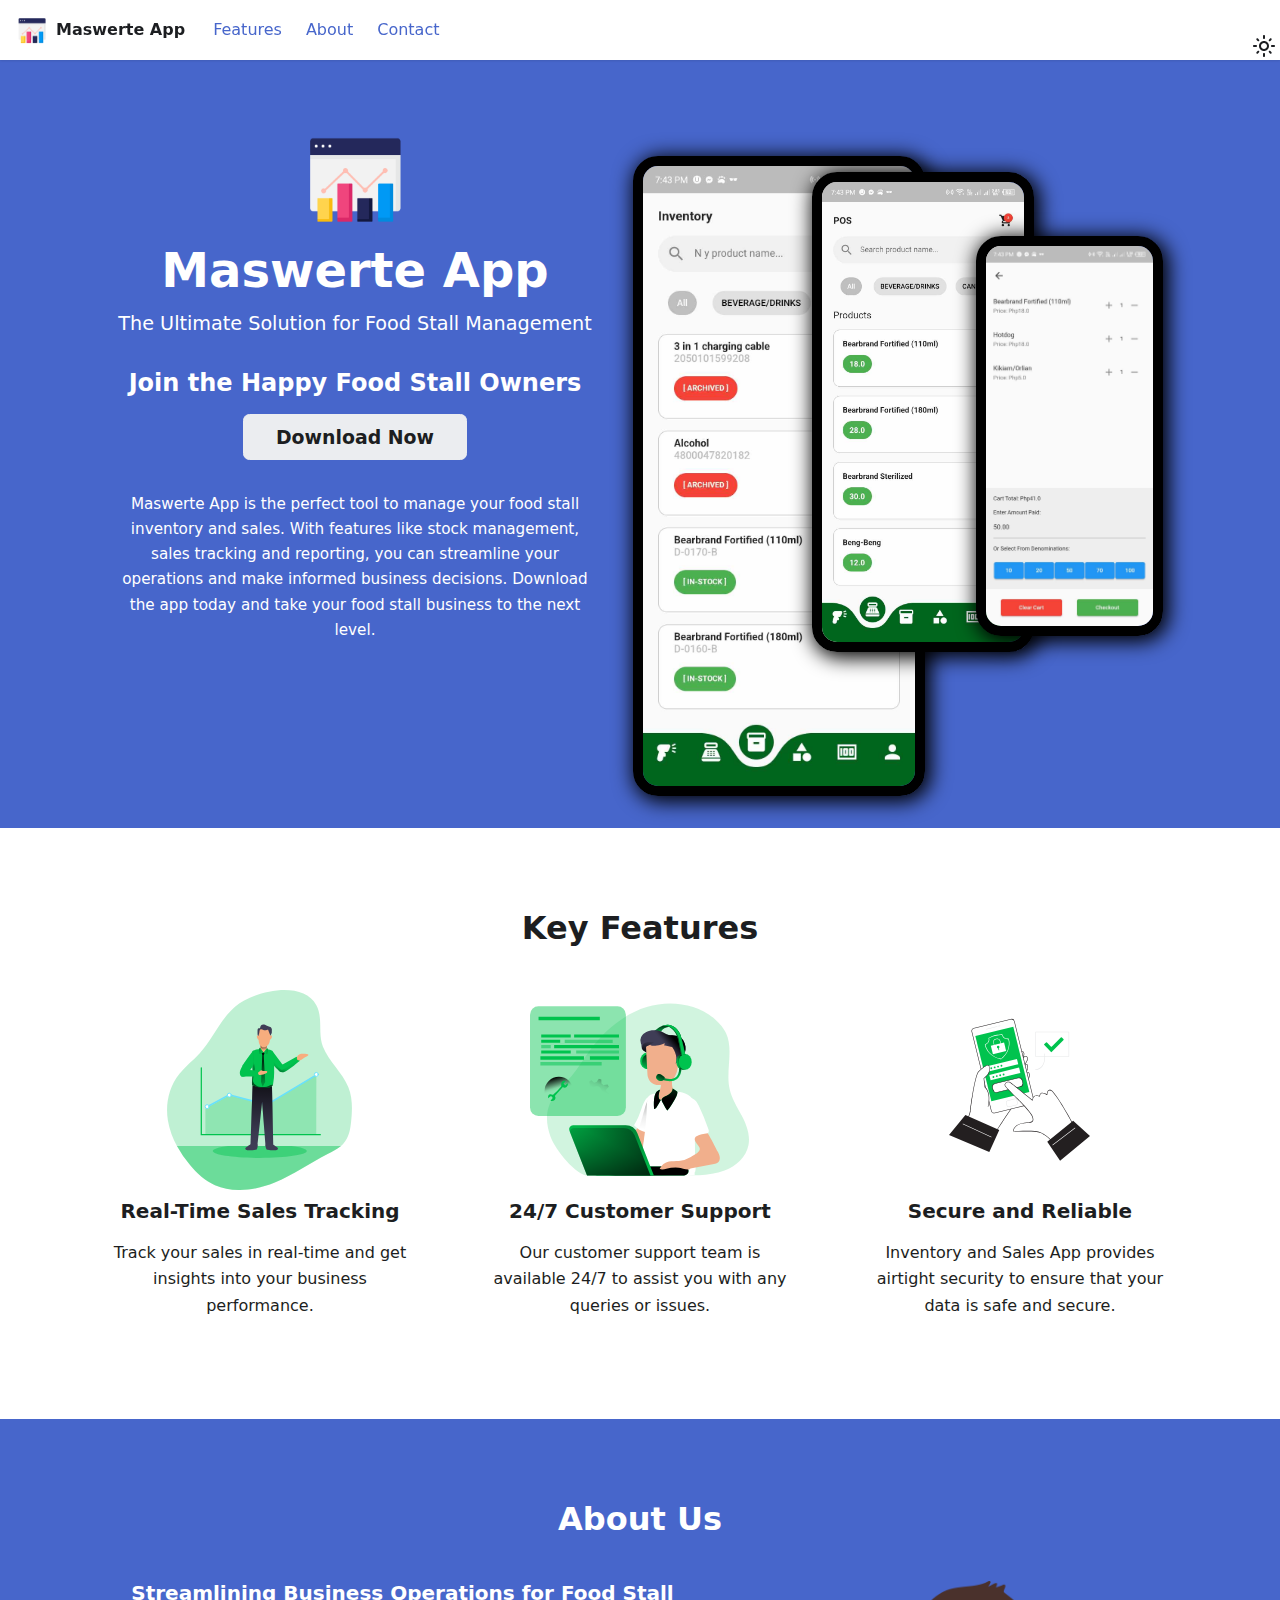
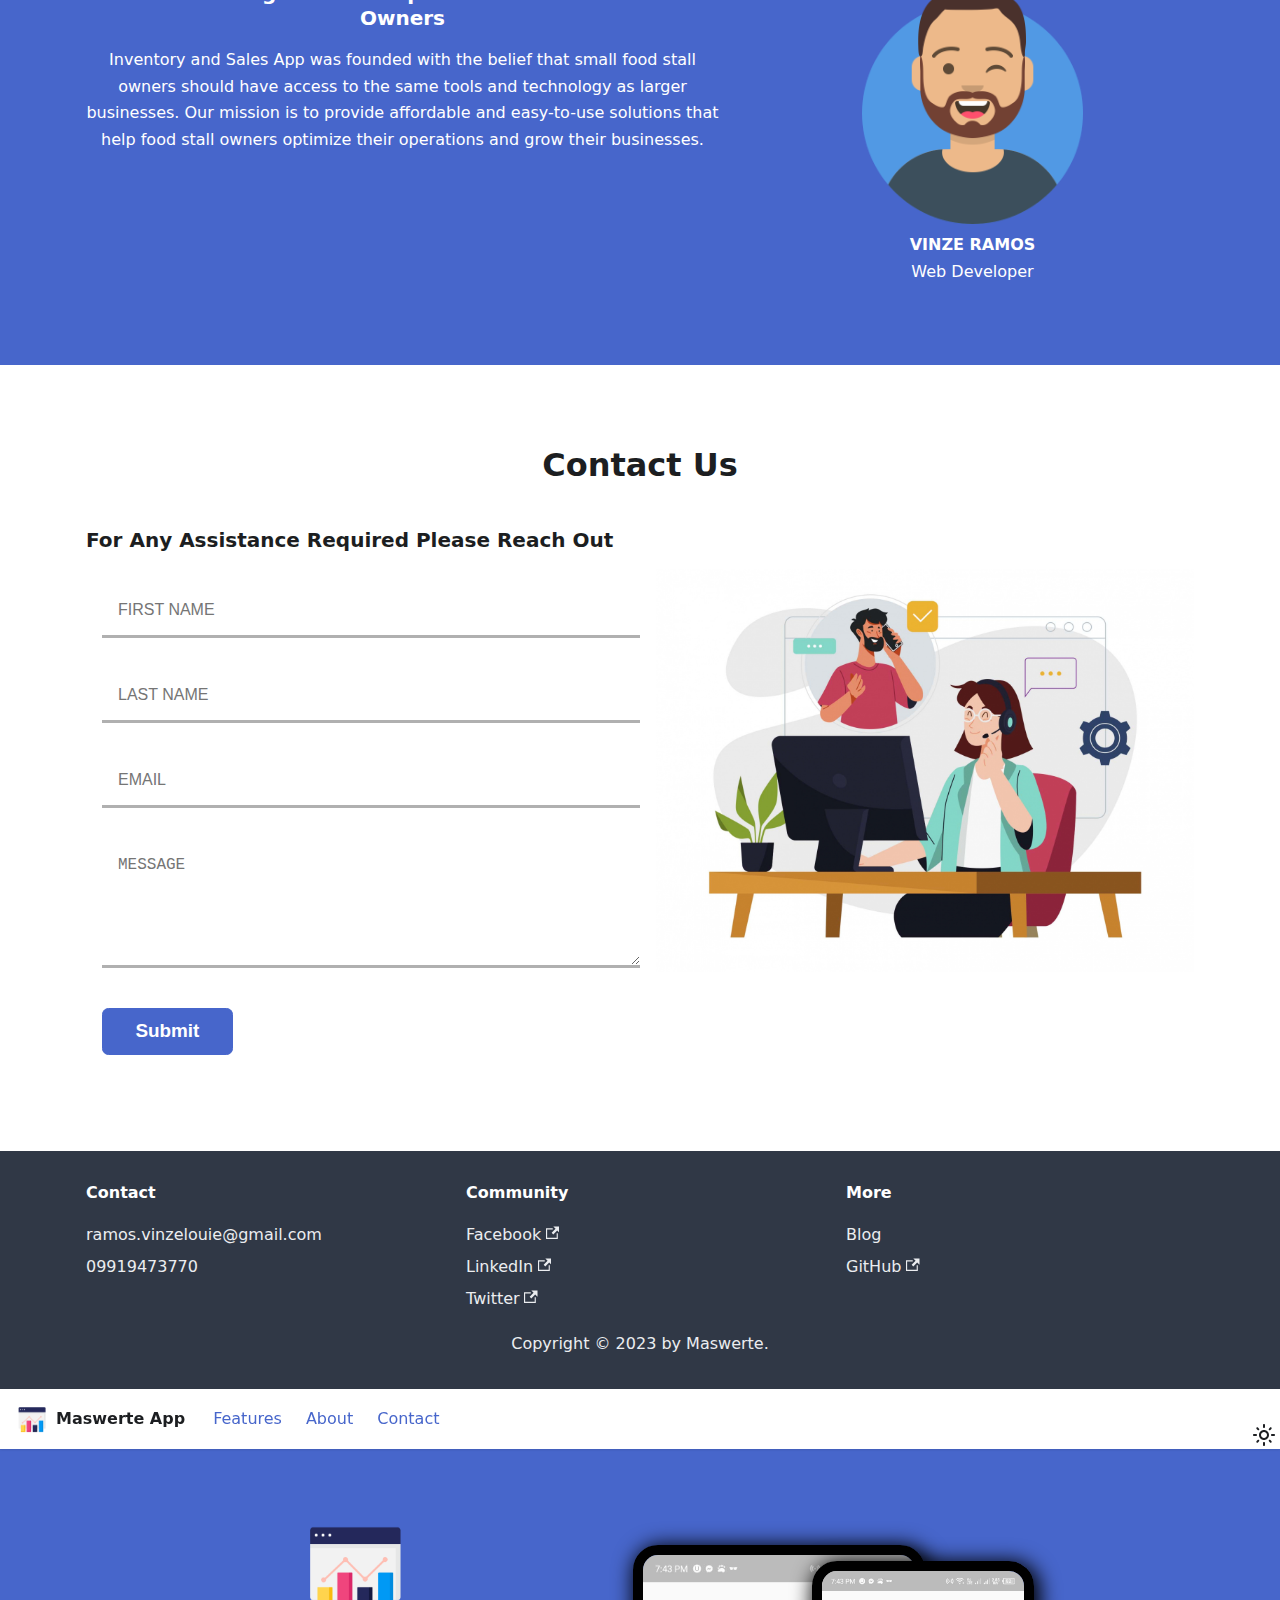
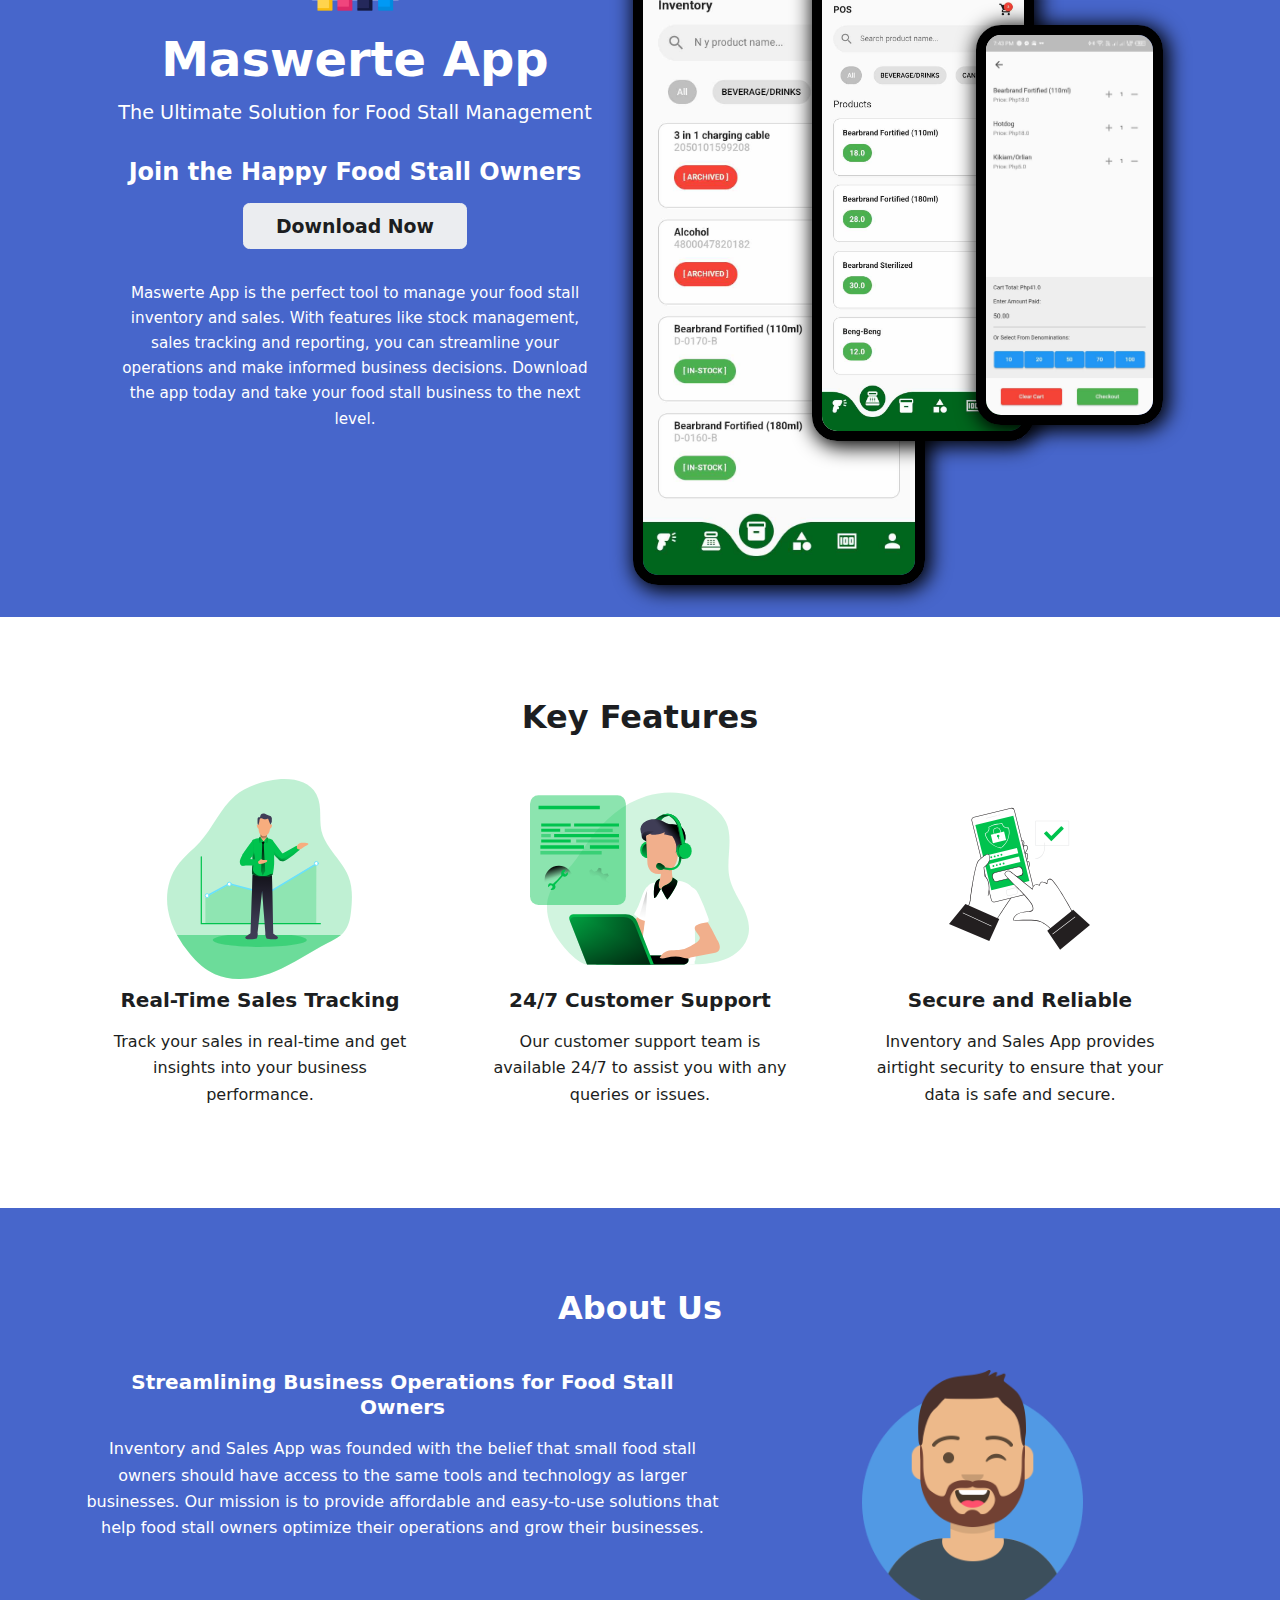
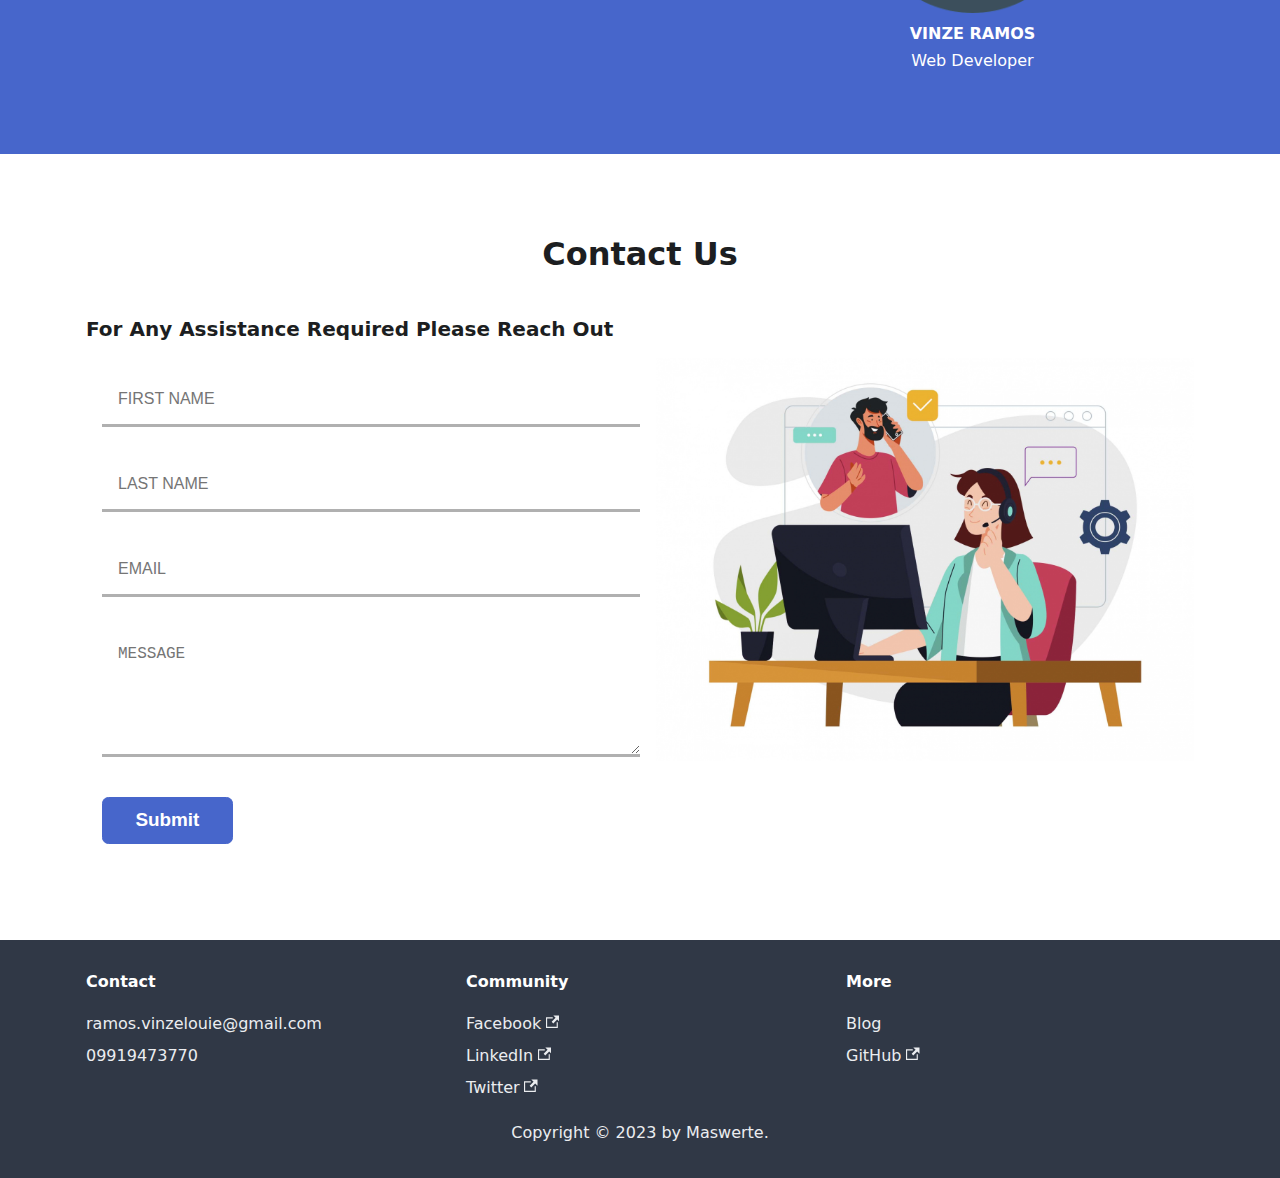
==== commit 0f26e19e: "Add files via upload" ====
--- a/index.html
+++ b/index.html
@@ -4,11 +4,11 @@
 <meta charset="UTF-8">
 <meta name="generator" content="Docusaurus v3.0.1">
 <title data-rh="true">Greetings from Maswerte App | Maswerte App</title><meta data-rh="true" name="viewport" content="width=device-width,initial-scale=1"><meta data-rh="true" name="twitter:card" content="summary_large_image"><meta data-rh="true" property="og:image" content="https://your-docusaurus-site.example.com/img/docusaurus-social-card.jpg"><meta data-rh="true" name="twitter:image" content="https://your-docusaurus-site.example.com/img/docusaurus-social-card.jpg"><meta data-rh="true" property="og:url" content="https://your-docusaurus-site.example.com/"><meta data-rh="true" property="og:locale" content="en"><meta data-rh="true" name="docusaurus_locale" content="en"><meta data-rh="true" name="docusaurus_tag" content="default"><meta data-rh="true" name="docsearch:language" content="en"><meta data-rh="true" name="docsearch:docusaurus_tag" content="default"><meta data-rh="true" property="og:title" content="Greetings from Maswerte App | Maswerte App"><meta data-rh="true" name="description" content="Maswerte App is the perfect tool to manage your food stall inventory and sales. With features like stock management, sales tracking and reporting, you can streamline your operations and make informed business decisions. Download the app today and take your food stall business to the next level."><meta data-rh="true" property="og:description" content="Maswerte App is the perfect tool to manage your food stall inventory and sales. With features like stock management, sales tracking and reporting, you can streamline your operations and make informed business decisions. Download the app today and take your food stall business to the next level."><link data-rh="true" rel="icon" href="/img/sale-report-flat.ico"><link data-rh="true" rel="canonical" href="https://your-docusaurus-site.example.com/"><link data-rh="true" rel="alternate" href="https://your-docusaurus-site.example.com/" hreflang="en"><link data-rh="true" rel="alternate" href="https://your-docusaurus-site.example.com/" hreflang="x-default"><script data-rh="true">function insertBanner(){var n=document.createElement("div");n.id="__docusaurus-base-url-issue-banner-container";n.innerHTML='\n<div id="__docusaurus-base-url-issue-banner" style="border: thick solid red; background-color: rgb(255, 230, 179); margin: 20px; padding: 20px; font-size: 20px;">\n   <p style="font-weight: bold; font-size: 30px;">Your Docusaurus site did not load properly.</p>\n   <p>A very common reason is a wrong site <a href="https://docusaurus.io/docs/docusaurus.config.js/#baseUrl" style="font-weight: bold;">baseUrl configuration</a>.</p>\n   <p>Current configured baseUrl = <span style="font-weight: bold; color: red;">/</span>  (default value)</p>\n   <p>We suggest trying baseUrl = <span id="__docusaurus-base-url-issue-banner-suggestion-container" style="font-weight: bold; color: green;"></span></p>\n</div>\n',document.body.prepend(n);var e=document.getElementById("__docusaurus-base-url-issue-banner-suggestion-container"),s=window.location.pathname,o="/"===s.substr(-1)?s:s+"/";e.innerHTML=o}document.addEventListener("DOMContentLoaded",(function(){void 0===window.docusaurus&&insertBanner()}))</script><link rel="alternate" type="application/rss+xml" href="/blog/rss.xml" title="Maswerte App RSS Feed">
-<link rel="alternate" type="application/atom+xml" href="/blog/atom.xml" title="Maswerte App Atom Feed"><link rel="stylesheet" href="/assets/css/styles.d88f46e0.css">
-<script src="/assets/js/runtime~main.c425fc22.js" defer="defer"></script>
-<script src="/assets/js/main.360cf079.js" defer="defer"></script>
+<link rel="alternate" type="application/atom+xml" href="/blog/atom.xml" title="Maswerte App Atom Feed"><link rel="stylesheet" href="/assets/css/styles.72d8f365.css">
+<script src="/assets/js/runtime~main.e04721df.js" defer="defer"></script>
+<script src="/assets/js/main.457a7370.js" defer="defer"></script>
 </head>
 <body class="navigation-with-keyboard">
-<script>!function(){function t(t){document.documentElement.setAttribute("data-theme",t)}var e=function(){try{return new URLSearchParams(window.location.search).get("docusaurus-theme")}catch(t){}}()||function(){try{return localStorage.getItem("theme")}catch(t){}}();t(null!==e?e:"light")}(),function(){try{const c=new URLSearchParams(window.location.search).entries();for(var[t,e]of c)if(t.startsWith("docusaurus-data-")){var a=t.replace("docusaurus-data-","data-");document.documentElement.setAttribute(a,e)}}catch(t){}}()</script><div id="__docusaurus"><div role="region" aria-label="Skip to main content"><a class="skipToContent_fXgn" href="#__docusaurus_skipToContent_fallback">Skip to main content</a></div><nav aria-label="Main" class="navbar navbar--fixed-top"><div class="navbar__inner"><div class="navbar__items"><button aria-label="Toggle navigation bar" aria-expanded="false" class="navbar__toggle clean-btn" type="button"><svg width="30" height="30" viewBox="0 0 30 30" aria-hidden="true"><path stroke="currentColor" stroke-linecap="round" stroke-miterlimit="10" stroke-width="2" d="M4 7h22M4 15h22M4 23h22"></path></svg></button><a class="navbar__brand" href="/"><div class="navbar__logo"><img src="/img/sale-report-flat.png" alt="My Site Logo" class="themedComponent_mlkZ themedComponent--light_NVdE"><img src="/img/sale-report-flat.png" alt="My Site Logo" class="themedComponent_mlkZ themedComponent--dark_xIcU"></div><b class="navbar__title text--truncate">Maswerte App</b></a><a aria-current="page" class="navbar__item navbar__link navbar__link--active" href="/#features">Features</a><a aria-current="page" class="navbar__item navbar__link navbar__link--active" href="/#aboutSection">About</a><a aria-current="page" class="navbar__item navbar__link navbar__link--active" href="/#contactSection">Contact</a></div><div class="navbar__items navbar__items--right"><div class="toggle_vylO colorModeToggle_DEke"><button class="clean-btn toggleButton_gllP toggleButtonDisabled_aARS" type="button" disabled="" title="Switch between dark and light mode (currently light mode)" aria-label="Switch between dark and light mode (currently light mode)" aria-live="polite"><svg viewBox="0 0 24 24" width="24" height="24" class="lightToggleIcon_pyhR"><path fill="currentColor" d="M12,9c1.65,0,3,1.35,3,3s-1.35,3-3,3s-3-1.35-3-3S10.35,9,12,9 M12,7c-2.76,0-5,2.24-5,5s2.24,5,5,5s5-2.24,5-5 S14.76,7,12,7L12,7z M2,13l2,0c0.55,0,1-0.45,1-1s-0.45-1-1-1l-2,0c-0.55,0-1,0.45-1,1S1.45,13,2,13z M20,13l2,0c0.55,0,1-0.45,1-1 s-0.45-1-1-1l-2,0c-0.55,0-1,0.45-1,1S19.45,13,20,13z M11,2v2c0,0.55,0.45,1,1,1s1-0.45,1-1V2c0-0.55-0.45-1-1-1S11,1.45,11,2z M11,20v2c0,0.55,0.45,1,1,1s1-0.45,1-1v-2c0-0.55-0.45-1-1-1C11.45,19,11,19.45,11,20z M5.99,4.58c-0.39-0.39-1.03-0.39-1.41,0 c-0.39,0.39-0.39,1.03,0,1.41l1.06,1.06c0.39,0.39,1.03,0.39,1.41,0s0.39-1.03,0-1.41L5.99,4.58z M18.36,16.95 c-0.39-0.39-1.03-0.39-1.41,0c-0.39,0.39-0.39,1.03,0,1.41l1.06,1.06c0.39,0.39,1.03,0.39,1.41,0c0.39-0.39,0.39-1.03,0-1.41 L18.36,16.95z M19.42,5.99c0.39-0.39,0.39-1.03,0-1.41c-0.39-0.39-1.03-0.39-1.41,0l-1.06,1.06c-0.39,0.39-0.39,1.03,0,1.41 s1.03,0.39,1.41,0L19.42,5.99z M7.05,18.36c0.39-0.39,0.39-1.03,0-1.41c-0.39-0.39-1.03-0.39-1.41,0l-1.06,1.06 c-0.39,0.39-0.39,1.03,0,1.41s1.03,0.39,1.41,0L7.05,18.36z"></path></svg><svg viewBox="0 0 24 24" width="24" height="24" class="darkToggleIcon_wfgR"><path fill="currentColor" d="M9.37,5.51C9.19,6.15,9.1,6.82,9.1,7.5c0,4.08,3.32,7.4,7.4,7.4c0.68,0,1.35-0.09,1.99-0.27C17.45,17.19,14.93,19,12,19 c-3.86,0-7-3.14-7-7C5,9.07,6.81,6.55,9.37,5.51z M12,3c-4.97,0-9,4.03-9,9s4.03,9,9,9s9-4.03,9-9c0-0.46-0.04-0.92-0.1-1.36 c-0.98,1.37-2.58,2.26-4.4,2.26c-2.98,0-5.4-2.42-5.4-5.4c0-1.81,0.89-3.42,2.26-4.4C12.92,3.04,12.46,3,12,3L12,3z"></path></svg></button></div><div class="navbarSearchContainer_Bca1"></div></div></div><div role="presentation" class="navbar-sidebar__backdrop"></div></nav><div id="__docusaurus_skipToContent_fallback" class="main-wrapper mainWrapper_z2l0"><header class="hero hero--primary heroBanner_qdFl"><div class="container"><div class="row"><div class="col"><div><img class="profPic_yKAg" src="./img/sale-report-flat.png"></div><h1 class="hero__title">Maswerte App</h1><p class="hero__subtitle subtitle subtitle_RlPM">The Ultimate Solution for Food Stall Management</p><h2>Join the Happy Food Stall Owners</h2><div class="buttons_AeoN"><a class="button button--secondary button--lg" href="/">Download Now</a></div><div class="appDescription_xeip"><p>Maswerte App is the perfect tool to manage your food stall inventory and sales. With features like stock management, sales tracking and reporting, you can streamline your operations and make informed business decisions. Download the app today and take your food stall business to the next level.</p></div></div><div class="col fadeMe"><div class="container_hjUJ"><img class="phoneMockup_bRV0" src="./img/phone mockup.webp"><img class="tabletMockup_XAj9" src="./img/ipad mockup.webp"></div></div></div></div></header><main><section id="features" class="features_t9lD"><div class="container"><h1 class="text text--center">Key Features</h1><br><div class="row"><div class="col col--4"><div class="text text--center"><svg data-name="Layer 1" xmlns="http://www.w3.org/2000/svg" xmlns:xlink="http://www.w3.org/1999/xlink" viewBox="0 0 308.59 333.78" data-imageid="salesman-monochromatic" class="featureSvg_GfXr" style="width:219px" role="img"><defs><linearGradient id="a" x1="161.37" y1="121.21" x2="158.15" y2="261.93" gradientUnits="userSpaceOnUse"><stop offset="0.01"></stop><stop offset="0.83" stop-opacity="0.07"></stop><stop offset="1" stop-opacity="0"></stop></linearGradient><linearGradient id="b" x1="209.18" y1="205.62" x2="212.19" y2="96.5" xlink:href="#a"></linearGradient><linearGradient id="c" x1="209.96" y1="87.65" x2="216.79" y2="110.57" xlink:href="#a"></linearGradient><linearGradient id="d" x1="144.57" y1="100.67" x2="167.09" y2="102.58" gradientUnits="userSpaceOnUse"><stop offset="0.01"></stop><stop offset="0.55" stop-opacity="0.07"></stop><stop offset="1" stop-opacity="0"></stop></linearGradient><linearGradient id="e" x1="177.33" y1="102.76" x2="163.25" y2="101.56" xlink:href="#a"></linearGradient><linearGradient id="f" x1="147.39" y1="108.11" x2="182.37" y2="172.17" xlink:href="#a"></linearGradient><linearGradient id="g" x1="239.71" y1="159.11" x2="255.59" y2="113.68" gradientUnits="userSpaceOnUse"><stop offset="0.01"></stop><stop offset="0.48" stop-opacity="0.07"></stop><stop offset="1" stop-opacity="0"></stop></linearGradient></defs><title>Sales</title><path d="M359 225.76c-1.4 13.11-3.8 26.94-13.35 37.13a42.46 42.46 0 0 1-3.51 3.32c-6.47 5.46-14.62 9.37-22.41 13.42-29.65 15.37-56.73 34.76-88.05 47.49s-69.1 18.09-99.9 4.45c-17-7.52-30.31-20.13-41.57-33.55a192.46 192.46 0 0 1-21.89-31.81 135.49 135.49 0 0 1-15.07-42.57c-4.44-27 1.35-55.85 19.3-78.19 9.91-12.33 23.1-22.35 33.85-34.12C128.62 87 140 55.65 165.26 33.69 195 7.79 277.9-12.18 301 31.05c11.41 21.39 2.27 47.21 11 69.39 9.67 24.56 32.67 43.19 42.44 67.77 7.28 18.31 6.66 38.26 4.56 57.55Z" transform="translate(-51.82 -5.78)" fill="#00c34e" opacity="0.25" style="isolation:isolate" class="target-color"></path><path fill="#00c34e" opacity="0.25" style="isolation:isolate" class="target-color" d="M64.02 240.64v-42.71l39.87-22.47 62.54 15.88 82.76-50.44-.22 100.51-184.95-.77z"></path><path fill="none" stroke="#68e1fd" stroke-linecap="round" stroke-miterlimit="10" stroke-width="2.71" d="m67.84 194.4 35.92-19.49 62.67 16.43 82.92-49.67"></path><path d="M56.12 242.43h199.73a1 1 0 0 0 0-2H58.18V129.82a1 1 0 0 0-2 0Z" fill="#00c34e" class="target-color"></path><path d="M342.17 266.21c-6.47 5.46-14.62 9.37-22.41 13.42-29.68 15.37-56.76 34.76-88.08 47.49s-69.1 18.09-99.9 4.45c-17-7.52-30.31-20.13-41.57-33.55a192.46 192.46 0 0 1-21.89-31.81Z" transform="translate(-51.82 -5.78)" fill="#00c34e" opacity="0.43" style="isolation:isolate" class="target-color"></path><path d="M285 274.64c0 6.34-35.1 11.46-78.4 11.46s-78.4-5.12-78.4-11.46c0-3.33 9.77-6.34 25.36-8.43h106.1c15.59 2.09 25.34 5.1 25.34 8.43Z" transform="translate(-51.82 -5.78)" fill="#00c34e" opacity="0.43" style="isolation:isolate" class="target-color"></path><path fill="#3f3d56" d="m142.74 160.1-3.55 98.84 11.52 1.08 7.91-73.58 5.76 74.25 12.87-1.34-2.15-98.64-32.36-.61z"></path><path fill="url(#a)" d="m142.74 160.1-3.55 98.84 11.52 1.08 7.91-73.58 5.76 74.25 12.87-1.34-2.15-98.64-32.36-.61z"></path><path d="M195.05 131.66a5.09 5.09 0 0 1-2 4.39c-1.61 1.19-4 .1-6.54-1.79a54.35 54.35 0 0 1-7.89-8c-.77-.95-1.24-1.57-1.24-1.57l-1.88-23.47 17.07 23 .36.48a16.68 16.68 0 0 1 2.12 6.96Z" fill="#00c34e" class="target-color"></path><path d="M145.42 100.48a5.32 5.32 0 0 0-2.3 1.24 5.19 5.19 0 0 0-1 2.94c-1.11 9.13-.33 18.37.45 27.54.72 8.58-1.41 16.9-.68 25.48a3.72 3.72 0 0 0 .47 1.83c.32.48 3.7 1 4.22 1.29 2.63 1.27 5.63 1.47 8.55 1.58 5 .18 10 .19 15.06.19a10 10 0 0 0 4.23-1.46c1.94-1.09 2.29-2.75 2.68-4.94a106.8 106.8 0 0 0 1.69-19.22c0-4.79-.34-9.61.32-14.36.44-3.2-1.36-20.36-3.58-21.38-9.35-4.25-20.98-3.88-30.11-.73Z" fill="#00c34e" class="target-color"></path><path d="M228.54 163.66a4.66 4.66 0 0 1-2.32 3.24 10.07 10.07 0 0 1-4.23 1.45c-5 0-10 0-15.06-.2-2.92-.1-5.92-.3-8.56-1.57-.51-.25-3.9-.82-4.21-1.3a3.66 3.66 0 0 1-.47-1.82c-.73-8.59 1.41-16.9.68-25.48l-.3-3.55c-.65-8-1.11-16-.15-24a6.16 6.16 0 0 1 .71-2.52 1.61 1.61 0 0 1 .24-.34l.06-.07c1.17 1.64 1.64 10 1.83 16.24a18.56 18.56 0 0 0-.11 4c.26 1.95 1.2 2 1.71 8 .73 8.58-3.75 14.14-3 22.72a18 18 0 0 0 1.81 3.62 52 52 0 0 0 5.33 4.22c2.63 1.26 9.24 1.19 12.16 1.31 5 .18 8.14-3.88 13.16-3.87a3.58 3.58 0 0 0 .72-.08Z" transform="translate(-51.82 -5.78)" fill="url(#b)"></path><path d="M155.26 96.22a7.37 7.37 0 0 0-.69 3.23 4.45 4.45 0 0 0 1.51 2.6 8.19 8.19 0 0 0 9 1.26 4 4 0 0 0 2.08-2.11 5.81 5.81 0 0 0-.16-3 25.21 25.21 0 0 1-.57-5 8.07 8.07 0 0 0-.29-2.73 4.62 4.62 0 0 0-4.63-2.66c-1.41.07-4.58.91-5.3 2.27-.36.7-.1 2.42-.23 3.25a17 17 0 0 1-.72 2.89Z" fill="#f7ad7e"></path><path d="M208.05 95.74s-1 5.62 1.72 8 8 1.48 8.58-.8-.54-8.18-.54-8.18Z" transform="translate(-51.82 -5.78)" fill="url(#c)"></path><path d="M170.98 87.55c-1.65 4.87-6.1 7.89-9.22 8.17s-6.51-2.55-7.88-6.1-1.55-17.15-1.55-17.15a5.68 5.68 0 0 1 .52-2.63c.43-1 1.23-4 2.3-4.82a27.59 27.59 0 0 1 15.05.32c1 .9 1.56 3.78 1.79 4.31a4.35 4.35 0 0 1 .21 1c.42 3.28.24 12.65-1.22 16.9Z" fill="#f7ad7e"></path><path d="M152.18 76.11a1.56 1.56 0 0 0-2.06.33 2.31 2.31 0 0 0-.22 1.28 7.35 7.35 0 0 0 .11 1.32 6.31 6.31 0 0 0 1.69 3.08 2.87 2.87 0 0 0 .69.57 1.09 1.09 0 0 0 .88.09 1.53 1.53 0 0 0 .75-1.25 6.64 6.64 0 0 0-.28-3.25 4.34 4.34 0 0 0-1.56-2.17ZM172.81 75.93a1.56 1.56 0 0 1 2.06.33 2.33 2.33 0 0 1 .22 1.28 8.3 8.3 0 0 1-.11 1.32 6.26 6.26 0 0 1-1.69 3.08 2.92 2.92 0 0 1-.69.58 1.09 1.09 0 0 1-.88.08 1.5 1.5 0 0 1-.75-1.25 6.65 6.65 0 0 1 .28-3.25 4.34 4.34 0 0 1 1.56-2.17Z" fill="#f7ad7e"></path><path d="M172.35 76.45c0-.22-.08-.44-.13-.66a20.83 20.83 0 0 0-1.15-3.39l-2.25-5.57-.36-.87a.14.14 0 0 0 0-.06.07.07 0 0 1 0 .08 1 1 0 0 1-.44.28 21.35 21.35 0 0 1-3.13.91 10 10 0 0 1-4.14-.3c-1.15-.33-2.33-1.31-3.56-1.26h-.18a2.75 2.75 0 0 0-2.59 2.28 33.39 33.39 0 0 1-1.93 8.81c-1.32-.89-1.46-2.66-1.47-4.19s0-3.18 0-4.77a6.43 6.43 0 0 1 .26-2.27 2.32 2.32 0 0 1 1.68-1.53c.64-.11 1.37.1 1.91-.25a2 2 0 0 0 .66-1.46 6.16 6.16 0 0 1 1.2-3.09c1.51-1.77 4.39-1.89 6.67-1.14s4.24 2.15 6.47 3c1.51.58 3.25 1 4.22 2.23a5.08 5.08 0 0 1 .86 2.25 14.37 14.37 0 0 1-2.6 10.97Z" fill="#3f3d56"></path><path d="M145 119.34a15.92 15.92 0 0 1-2.75 9.31c-.12.19-.25.37-.38.55-2.68 3.59-6.38 8.64-8.45 11.81a7.71 7.71 0 0 1-9.11 3.21c-6.7-4.81.54-15.27 1.07-17.14s15.12-21.77 17.43-24.94.2-.27.24-.34l.06-.07c1.17 1.64 1.64 10 1.83 16.24.04.47.05.93.06 1.37ZM221.63 118.22c-.54.46-17.87 15.38-25.15 18.09-5 1.84-8.46.49-9.95-2a6.25 6.25 0 0 1-.75-4.2 4.83 4.83 0 0 1 .17-.68c.95-3.12 4.8-4.64 6.64-5.19.6-.19 1-.27 1-.27l22.5-12.59ZM155.26 96.17l5.82 8.2-6.38 2.56-1.31-8.64 1.87-2.12zM166.93 96.65l-5.85 7.72 5.88 2.73 1.51-8.11-1.54-2.34z" fill="#00c34e" class="target-color"></path><path fill="url(#d)" d="m155.26 96.17 5.82 8.2-6.38 2.56-1.31-8.64 1.87-2.12z"></path><path fill="url(#e)" d="m166.93 96.65-5.85 7.72 5.88 2.73 1.51-8.11-1.54-2.34z"></path><path d="m124.4 144.48 26.7-.27.94-9.55-25.48-2s-7.82 6.64-2.16 11.82Z" fill="#00c34e" class="target-color"></path><path d="M229.62 112.75c2.08-1.23 4.57-2 6-3.91a1.36 1.36 0 0 0 .27-.52c.1-.59-.52-1-1.07-1.25a14.41 14.41 0 0 0-4.38-.72 26.84 26.84 0 0 0-6.4.24c-3.59.68-7.68 3.19-7.47 7.33.2 3.87 4.11 4.3 7 2.93 2.22-1.05 3.96-2.86 6.05-4.1Z" fill="#f7ad7e"></path><path fill="url(#f)" d="m157.95 105.63 1.07 2.68-2.14 45.43 2.68 7.77 4.28-8.04-2.54-44.22 1.47-4.09-1.69-.79-3.13 1.26z"></path><path d="M273.45 124c-.54.46-17.87 15.38-25.15 18.09-5 1.84-8.46.49-9.95-2a54.35 54.35 0 0 1-7.89-8l-.6-6a96 96 0 0 0 7.91 9.16c2.14 2.11 4.23 3.74 5.56 3.7a11.07 11.07 0 0 0 3.56-1.41c7.88-4.13 24.59-15.88 24.59-15.88Z" transform="translate(-51.82 -5.78)" fill="url(#g)"></path><path d="M132.06 262.6a3 3 0 0 0-1.4 1.52 2.34 2.34 0 0 0 .92 2.39 4.84 4.84 0 0 0 2.41.8c4.59.6 9.2 0 13.75-.66a3.45 3.45 0 0 0 1.75-.59 3.24 3.24 0 0 0 .86-1.37 12.45 12.45 0 0 0 .82-5.36 3.25 3.25 0 0 0-1.19-2.66 2.85 2.85 0 0 0-1.22-.3c-2.64-.21-5.85-.34-8.34.72-2.91 1.26-5.69 3.73-8.36 5.51ZM183.63 262.6a3 3 0 0 1 1.4 1.52 2.34 2.34 0 0 1-.92 2.39 4.84 4.84 0 0 1-2.41.8c-4.59.6-9.2 0-13.76-.66a3.45 3.45 0 0 1-1.74-.59 3.24 3.24 0 0 1-.86-1.37 12.3 12.3 0 0 1-.82-5.36 3.25 3.25 0 0 1 1.19-2.66 2.84 2.84 0 0 1 1.21-.3c2.65-.21 5.86-.34 8.34.72 2.92 1.26 5.69 3.73 8.37 5.51Z" fill="#3f3d56"></path><path d="M165.33 138.83a4.45 4.45 0 0 0 1.6-1.31 1.59 1.59 0 0 0-.05-1.93 2.35 2.35 0 0 0-1.75-.47h-3.72a6.11 6.11 0 0 1-2.26-.28 6.84 6.84 0 0 0-1.94-.77c-1.42-.06-2.19 1.66-3.44 2.37a5.51 5.51 0 0 0-1.38.79c-.87.93-.39 2.81.35 3.69a3.17 3.17 0 0 0 2.64.88 19.88 19.88 0 0 0 9.95-2.97Z" fill="#f7ad7e"></path><circle cx="103.89" cy="175.46" r="3.27" fill="#fff" stroke="#68e1fd" stroke-linecap="round" stroke-miterlimit="10" stroke-width="1.59"></circle><circle cx="249.19" cy="140.9" r="3.27" fill="#fff" stroke="#68e1fd" stroke-linecap="round" stroke-miterlimit="10" stroke-width="1.59"></circle><circle cx="66.94" cy="194.66" r="3.27" fill="#fff" stroke="#68e1fd" stroke-linecap="round" stroke-miterlimit="10" stroke-width="1.59"></circle></svg></div><div class="text text--center padding-horiz--md"><h3>Real-Time Sales Tracking</h3><p>Track your sales in real-time and get insights into your business performance.</p></div></div><div class="col col--4"><div class="text text--center"><svg data-name="Layer 1" xmlns="http://www.w3.org/2000/svg" xmlns:xlink="http://www.w3.org/1999/xlink" viewBox="0 0 406.39 320.69" data-imageid="it-support-monochromatic" class="featureSvg_GfXr" style="width:219px" role="img"><defs><linearGradient id="a" x1="270.74" y1="234.8" x2="202.24" y2="237.81" gradientUnits="userSpaceOnUse"><stop offset="0.01"></stop><stop offset="1" stop-opacity="0"></stop></linearGradient><linearGradient id="d" x1="441.67" y1="443.69" x2="219.22" y2="238.19" xlink:href="#a"></linearGradient><linearGradient id="e" x1="204.74" y1="304.22" x2="206.43" y2="332.73" xlink:href="#a"></linearGradient><linearGradient id="f" x1="259.23" y1="154.67" x2="253.39" y2="200.4" xlink:href="#a"></linearGradient><linearGradient id="b" x1="253.75" y1="196.7" x2="274.92" y2="216.74" gradientUnits="userSpaceOnUse"><stop offset="0.02" stop-color="#fff" stop-opacity="0"></stop><stop offset="0.58" stop-color="#fff" stop-opacity="0.39"></stop><stop offset="1" stop-color="#fff"></stop></linearGradient><linearGradient id="g" x1="250.41" y1="206.47" x2="229.94" y2="207.88" xlink:href="#b"></linearGradient><linearGradient id="h" x1="245.56" y1="145.01" x2="143.94" y2="324.55" xlink:href="#a"></linearGradient><linearGradient id="i" x1="181.28" y1="387.2" x2="119.18" y2="214.44" gradientUnits="userSpaceOnUse"><stop offset="0.01"></stop><stop offset="0.09" stop-opacity="0.82"></stop><stop offset="1" stop-opacity="0"></stop></linearGradient><linearGradient id="j" x1="246.99" y1="65.36" x2="249.06" y2="87" xlink:href="#a"></linearGradient><linearGradient id="k" x1="224.6" y1="86.53" x2="214.15" y2="127.47" xlink:href="#a"></linearGradient><linearGradient id="l" x1="271.45" y1="94.82" x2="254.52" y2="108.37" xlink:href="#a"></linearGradient><linearGradient id="m" x1="285.59" y1="107.76" x2="271.24" y2="110.63" xlink:href="#a"></linearGradient><linearGradient id="n" x1="291.6" y1="88.55" x2="259.14" y2="102.67" xlink:href="#a"></linearGradient><linearGradient id="c" x1="58.42" y1="67.19" x2="52.45" y2="186.54" gradientUnits="userSpaceOnUse"><stop offset="0.02" stop-color="#fff" stop-opacity="0"></stop><stop offset="0.58" stop-color="#fff" stop-opacity="0.39"></stop><stop offset="0.68" stop-color="#fff" stop-opacity="0.68"></stop><stop offset="1" stop-color="#fff"></stop></linearGradient><linearGradient id="o" x1="152.92" y1="132.64" x2="129.21" y2="189.38" xlink:href="#c"></linearGradient><linearGradient id="p" x1="221.66" y1="123.38" x2="223.73" y2="93.83" xlink:href="#a"></linearGradient><linearGradient id="q" x1="262.03" y1="150.04" x2="272.33" y2="171.21" xlink:href="#c"></linearGradient><linearGradient id="r" x1="251.05" y1="156.41" x2="238.63" y2="181.44" xlink:href="#a"></linearGradient></defs><title>IT Support</title><path d="M365.08 339.18c21.17-8 40.31-25.11 44.46-47.37 3.42-18.36-3.63-37-12.2-53.61s-18.95-32.66-22.95-50.9c-7.45-33.92 7.92-71.55-6.68-103.06-4.39-9.46-11.25-17.62-19-24.57C314.82 29.39 263.93 22.61 220.52 36s-79.65 44.65-106.31 81.43c-11 15.16-20.56 31.35-32.55 45.72C65.68 182.29 44.94 199.09 38 223c-5.05 17.28-2 36 4 53 9.23 26.06 49 72.41 67.93 72.32 42.19-.21 123.14 1.86 162.25.36 29.3-1.15 62.23 2.08 92.9-9.5Z" transform="translate(-4.03 -29.45)" fill="#00c34e" opacity="0.18" style="isolation:isolate" class="target-color"></path><path d="M180.2 274.62c-1 2.85-1.88 6.12-.43 8.77a11.19 11.19 0 0 0 3.81 3.58l13.8 9.38c2.65 1.8 5.46 3.65 8.64 3.89s6.79-1.79 7.06-5c.32-3.67-3.53-6.18-5.33-9.4-2.36-4.22-1.06-9.45.17-14.13a258.72 258.72 0 0 0 6.78-35.86c-2.83-1.16-11.07-6.35-14-5.49-3.3 1-6.28 10.23-7.75 13.24a239.76 239.76 0 0 0-12.75 31.02Z" fill="#f1af8c"></path><path d="M206.67 195.47c-3.58 10.17-7.38 20.37-13.12 29.51a1.45 1.45 0 0 0-.31.93 1.43 1.43 0 0 0 .56.78c5.77 5.05 12 10.32 19.59 11.41a2.4 2.4 0 0 0 1.48-.13 2.44 2.44 0 0 0 .92-1.27c4.84-11.21 6.55-23.49 6.39-35.63a146.68 146.68 0 0 0-1.44-18.12c-.2-1.46-.31-7.94-1.58-8.7-1.93-1.14-4.05 2.84-4.89 4.09-3.48 5.21-5.54 11.21-7.6 17.13Z" fill="#fff"></path><path d="M226.39 205.54s-4.51 1.69-8.18 14.39-12.43 43.48-12.43 43.48 13.55 6.77 16.94 4.23 3.67-62.1 3.67-62.1Z" transform="translate(-4.03 -29.45)" fill="url(#a)"></path><path d="M260.8 163.01c7.38-.23 14.85.13 21.95 2.13s13.85 5.78 18.51 11.51c5.16 6.34 7.42 14.63 7.94 22.78s-.56 16.32-1.38 24.46a388 388 0 0 0-1.52 57.35c.22 4.58 2.84 28.49-.38 31.76-2 2.06 2 4.12-.85 4.8-23.3 5.6-65.16 2.85-87.22-6.49-5.61-2.38-11.24-5.69-14-11.11-3-5.87 5.1-29.14 6.07-35.67q4.41-29.89 6.36-60.1c.57-8.91-.09-18.51 1.74-27.26 1.33-6.35 5.42-8.08 11.32-9.64a142.43 142.43 0 0 1 31.46-4.52Z" fill="#fff"></path><path d="M284 296.71c-.77 4.05-1.78 8.28-4.55 11.34a19.56 19.56 0 0 1-7.82 4.78c-13.9 5.24-29.75 4.42-43.07 11a9.3 9.3 0 0 0-2.56 1.67c-2.57 2.54-1.85 7 .19 10 4.53 6.63 13.34 8.49 21.29 9.72 19.06 3 38.52 5.45 57.57 2.38a5.28 5.28 0 0 0 2.85-1.09 5.18 5.18 0 0 0 1.21-2.7c4.32-19.18.92-39.15.84-58.81 0-11.34 1-22.69.23-34a69 69 0 0 0-4.34-20.57c-1.77-4.48-6.95-14.37-10.06-5.19-4.94 14.59-6.36 30.32-8.14 45.53-.97 8.67-2.01 17.35-3.64 25.94Z" transform="translate(-4.03 -29.45)" fill="url(#d)"></path><rect x="116.1" y="302.42" width="178.04" height="16.42" rx="8.21" fill="#00c34e" class="target-color"></rect><rect x="116.1" y="302.42" width="178.04" height="16.42" rx="8.21" fill="url(#e)"></rect><path d="M242.97 178.55c-3.31-.53-5.17-3.86-3.69-11.88.16-.89.37-1.75.61-2.61 0-.16.09-.32.13-.48.36-1.24.77-2.48 1.17-3.71a27.07 27.07 0 0 0 1.74-9.23c-.09-2.3-.27-4.69.58-6.81a11.14 11.14 0 0 1 3.71-4.49c3.57-2.75 14-7.92 16-1.09.89 2.92.24 6.32.2 9.31a28 28 0 0 0 2.3 12.49c2.18 4.38-14.62 19.8-22.75 18.5Z" fill="#f1af8c"></path><path d="M244.65 191.71s18.44-7 22-18.07L247 180.07s-.47 10.13-2.35 11.64Z" transform="translate(-4.03 -29.45)" fill="url(#f)"></path><path d="M290.61 186.2a123.88 123.88 0 0 0 10.08 61.19 4.56 4.56 0 0 0 1.23 1.85 5 5 0 0 0 3 .74 36.81 36.81 0 0 0 22.86-7.34c2-1.51 3.88-3.44 4.05-5.79a9.42 9.42 0 0 0-.73-3.67 406.48 406.48 0 0 0-17.85-43.51c-2.52-5.24-5.9-11.38-12-13.69-7.34-2.77-10.13 4.74-10.64 10.22Z" fill="#fff"></path><path d="M254.88 198.16c5.47-5.77 9.48-12.74 13.44-19.63 2.41-4.2 4.88-8.59 5.22-13.43a2.68 2.68 0 0 0-.25-1.61 2.89 2.89 0 0 0-.92-.85l-7.51-5.09c-.13 4.61-3.44 8.57-7.22 11.22-4 2.84-15.45 5.95-13 11.84.61 1.49 9.6 18.22 10.24 17.55ZM242.97 178.55a131.86 131.86 0 0 1-7.51 12.91c-1.06 1.61-2.25 3.28-4 4a1.1 1.1 0 0 1-.73.1c-.44-.15-.54-.73-.57-1.19-.37-7.69-.73-15.51 1.15-23a21.21 21.21 0 0 1 3.24-7.41c.54-.72 4.86-3.82 6.68-4.15-.4 1.23-.81 2.47-1.17 3.71a1.22 1.22 0 0 0-.12.37s0 .07 0 .11c-.24.86-.45 1.72-.61 2.61-1.5 8.08.36 11.41 3.64 11.94Z" fill="#00c34e" class="target-color"></path><path d="M258.91 227.61c5.47-5.77 9.48-12.74 13.44-19.63 2.41-4.2 4.88-8.59 5.22-13.43a2.68 2.68 0 0 0-.25-1.61 2.89 2.89 0 0 0-.92-.85l-7.51-5.09c-.13 4.61-3.44 8.57-7.22 11.22-4 2.84-15.45 5.95-13 11.84.61 1.49 9.6 18.22 10.24 17.55Z" transform="translate(-4.03 -29.45)" fill="url(#b)"></path><path d="M247 208a131.86 131.86 0 0 1-7.51 12.91c-1.06 1.61-2.25 3.28-4 4a1.1 1.1 0 0 1-.73.1c-.44-.15-.54-.73-.57-1.19-.37-7.69-.73-15.51 1.15-23a21.21 21.21 0 0 1 3.24-7.41c.54-.72 4.86-3.82 6.68-4.15-.4 1.23-.81 2.47-1.17 3.71a1.22 1.22 0 0 0-.12.37s0 .07 0 .11c-.24.86-.45 1.72-.61 2.61-1.5 8.08.36 11.41 3.64 11.94Z" transform="translate(-4.03 -29.45)" fill="url(#g)"></path><path d="m297.61 306.18 43.8-8.37c2.59-.5 5.29-1 7.34-2.7 2.81-2.26 3.8-6.22 3.39-9.81s-2-6.92-3.58-10.18c-6.22-12.88-18.84-36-18.92-34.65-7.66 1.62-14 1.7-20.58 5.91a7.53 7.53 0 0 0-2.78 2.59c-2.63 5 4.56 12.3 7 16.1a9.42 9.42 0 0 1 1.82 4.15 6.84 6.84 0 0 1-.58 3.11c-2.37 5.82-10.81 9.21-16 12.2a53.87 53.87 0 0 1-22.28 7.48c-6.12.52-12.37-.27-18.35 1.1a26.29 26.29 0 0 0-17.23 13.44c3.56 2.26 8.19.95 12.29-.08a71.93 71.93 0 0 1 23.25-1.87c5.06.43 19.01 6.29 21.41 1.58Z" fill="#f1af8c"></path><path d="M229.89 318.85h-124l-32.71-83a7.29 7.29 0 0 1 6.78-10h97.34a23.47 23.47 0 0 1 21.85 14.87Z" fill="#00c34e" class="target-color"></path><path d="M233.92 348.3h-124l-32.71-83a7.29 7.29 0 0 1 6.78-10h97.34a23.47 23.47 0 0 1 21.85 14.87Z" transform="translate(-4.03 -29.45)" fill="url(#h)"></path><path d="M227.62 348.39H109.8l-31.08-78.81a6.93 6.93 0 0 1 6.44-9.47h92.46a22.34 22.34 0 0 1 20.76 14.13Z" transform="translate(-4.03 -29.45)" fill="url(#i)"></path><path d="M238.97 45.04c3-1.76 6-3.55 9.39-4.21s8-.26 10.29 2.3a21.42 21.42 0 0 0-15.29 8.07 1.49 1.49 0 0 1-.77.66 1.45 1.45 0 0 1-.81-.15c-1.38-.52-11.72 1.84-12.32.59.03 0 8.24-6.49 9.51-7.26Z" fill="#00c34e" class="target-color"></path><path d="M243 74.49c3-1.76 6-3.55 9.39-4.21s8-.26 10.29 2.3a21.42 21.42 0 0 0-15.29 8.07 1.49 1.49 0 0 1-.77.66 1.45 1.45 0 0 1-.81-.15c-1.38-.52-11.72 1.84-12.32.59.03 0 8.24-6.49 9.51-7.26Z" transform="translate(-4.03 -29.45)" fill="url(#j)"></path><ellipse cx="216.62" cy="106.34" rx="12.14" ry="14.96" fill="#00c34e" class="target-color"></ellipse><ellipse cx="219.11" cy="108.02" rx="11.23" ry="13.84" fill="#00c34e" class="target-color"></ellipse><ellipse cx="219.11" cy="108.02" rx="11.23" ry="13.84" fill="url(#k)"></ellipse><path d="m215.16 80.14 2.81 51.41s1.25 19.4 20.48 19.59c23.1.23 30.13-13.2 33.64-23.42s6.68-40.24 0-48.54-44.27-28.73-56.93.96Z" fill="#f1af8c"></path><path d="M229.77 49.27c-9.06-.16-19.41 4.07-23.54 12.62a14.8 14.8 0 0 0-.28 12.73 8.71 8.71 0 0 1 .78 1.87 8.76 8.76 0 0 1 0 2.17 10.59 10.59 0 0 0 4.29 9c1.59 1.15 3.52 1.87 4.79 3.36l-.49-9.57a2 2 0 0 1 1.52-2.38l6.09-2.84s1.88 1.37 2.11 1.48a7.66 7.66 0 0 0 3.2.61 45 45 0 0 0 7.14-.4c5.11-.73 10-2.6 14.77-4.46a6.72 6.72 0 0 1-1.82 3.94l15.53 3a42.2 42.2 0 0 1 5.45 10.18 35.47 35.47 0 0 1 2.1 8.81 31.83 31.83 0 0 1-1.13 12.19 12.79 12.79 0 0 0 2.74-2.86 15.73 15.73 0 0 0 4.6 2.19 2 2 0 0 0 1.07.09c.76-.21.92-1.11 1-1.83.62-6.45 5.42-11.9 7.62-18.06 2.67-7.46 1.32-15.85-2.76-22.76a18.35 18.35 0 0 0-4.83-5.64c-7.15-5.24-17.31-2.84-25.47-5.58-3.88-1.3-7-3.77-10.71-5.4-4.12-1.75-9.28-2.38-13.77-2.46Z" fill="#3f3d56"></path><path d="M233.8 78.72c-9.06-.16-19.41 4.07-23.54 12.62a14.8 14.8 0 0 0-.28 12.73 8.71 8.71 0 0 1 .78 1.87 8.76 8.76 0 0 1 0 2.17 10.59 10.59 0 0 0 4.29 9c1.59 1.15 3.52 1.87 4.79 3.36l-.49-9.57a2 2 0 0 1 1.52-2.38l6.09-2.84s1.88 1.37 2.11 1.48a7.66 7.66 0 0 0 3.2.61 45 45 0 0 0 7.14-.4c5.11-.73 10-2.6 14.77-4.46a6.72 6.72 0 0 1-1.82 3.94l15.53 3a42.2 42.2 0 0 1 5.45 10.18 35.47 35.47 0 0 1 2.1 8.81 31.83 31.83 0 0 1-1.13 12.19 12.79 12.79 0 0 0 2.74-2.86 15.73 15.73 0 0 0 4.6 2.19 2 2 0 0 0 1.07.09c.76-.21.92-1.11 1-1.83.62-6.45 5.42-11.9 7.62-18.06 2.67-7.46 1.32-15.85-2.76-22.76a18.35 18.35 0 0 0-4.83-5.64c-7.15-5.24-17.31-2.84-25.47-5.58-3.88-1.3-7-3.77-10.71-5.4-4.12-1.75-9.28-2.38-13.77-2.46Z" transform="translate(-4.03 -29.45)" fill="url(#l)"></path><ellipse cx="283.49" cy="108.18" rx="12.01" ry="14.81" fill="#00c34e" class="target-color"></ellipse><ellipse cx="283.49" cy="108.18" rx="12.01" ry="14.81" fill="url(#m)"></ellipse><ellipse cx="288.09" cy="108.18" rx="12.01" ry="14.81" fill="#00c34e" class="target-color"></ellipse><path d="m288.18 94.55-6 .64-1.43.15-6-29.53c-3.12-11.68-10.75-20.66-20.32-24.14a10.8 10.8 0 0 0-4.62-.55l-4.09.37 2-.53 4-1.06a13.17 13.17 0 0 1 3.84-.47c10.68.39 20.81 9 24.48 21.34Z" fill="#00c34e" class="target-color"></path><path d="m292.21 124-6 .64-1.43.15-6-29.53c-3.12-11.68-10.75-20.66-20.32-24.14a10.8 10.8 0 0 0-4.62-.55l-4.09.37 2-.53 4-1.06a13.17 13.17 0 0 1 3.84-.47c10.68.39 20.81 9 24.48 21.34Z" transform="translate(-4.03 -29.45)" fill="url(#n)"></path><path d="m288.18 94.55-6 .64-6-29.6c-3.17-11.8-10.87-20.85-20.53-24.36a10.55 10.55 0 0 0-4.67-.56l-3.26.29 4-1.06a13.17 13.17 0 0 1 3.84-.47c10.68.39 20.81 9 24.48 21.34Z" fill="#00c34e" class="target-color"></path><rect y="5.16" width="177.91" height="203.46" rx="15.64" fill="#00c34e" opacity="0.45" style="isolation:isolate" class="target-color"></rect><circle cx="53.65" cy="162.54" r="26.62" fill="url(#c)"></circle><path fill="#00c34e" class="target-color" d="M15.85 24.45h113.71v6.4H15.85z"></path><path fill="#00c34e" opacity="0.51" class="target-color" d="M19.28 108.61h113.71v6.4H19.28z"></path><path fill="#00c34e" class="target-color" d="M19.28 97.66h80.83v6.4H19.28zM111.17 97.66h54.11v6.4h-54.11zM81.9 57.15h83.2v5.69H81.9z"></path><path fill="#00c34e" opacity="0.51" class="target-color" d="M64.47 67.24h89.01v5.69H64.47z"></path><path fill="#00c34e" class="target-color" d="M20.83 57.15h54.72v5.69H20.83zM44.83 77.04H165.1v5.69H44.83z"></path><path fill="#00c34e" opacity="0.51" class="target-color" d="M20.83 77.04h17.66v5.69H20.83zM85.71 87.14h79.38v5.69H85.71z"></path><path fill="#00c34e" class="target-color" d="M20.83 87.14h54.72v5.69H20.83zM20.83 67h35.19v5.69H20.83zM59.55 145.04c-1.56 1.91-1.82 4.58-1.53 7a3.3 3.3 0 0 1 0 1.33 3 3 0 0 1-.6 1 102.87 102.87 0 0 1-14.17 14.44 1.46 1.46 0 0 1-.51.32 1.5 1.5 0 0 1-1-.14c-1.5-.59-3.11-1.23-4.68-.85a4.7 4.7 0 0 0-3.09 2.95 8 8 0 0 0-.23 4.39q2.56-2.13 5.33-4l2.63 2.61a1.17 1.17 0 0 1 .46.88 1.14 1.14 0 0 1-.31.54l-3.88 4.58a7.51 7.51 0 0 0 7.69-1.28c2-1.9 2.3-5.45.34-7.36l14.89-16.69a5.7 5.7 0 0 0 6.91-.1 7.5 7.5 0 0 0 2.6-6.66 27.92 27.92 0 0 0-5.12 3.94l-3-3.74c1.06-1 5.17-3.76 2.5-4.84-1.76-.71-4.09.29-5.23 1.68Z"></path><path d="m149.77 201.47 1.43-4.55s-5.65-4.46-5.82-4.18l-.23-3.29 5.17-5.5-2.38-4.13s-7 1.14-7 1.46a33.09 33.09 0 0 0-4.35-3.45l-.22-7.5-4.6-1.25s-4.21 5.84-3.93 6c0 0-3.24.68-4.79 1.17l-5.24-4.46-4 2.58s1.19 5.57 1.66 6.74c-1.12 1.23-2.52 2.62-2.52 2.62l-7.46 1.2-.64 4.72s5.25 2.84 6.27 3.13a16.35 16.35 0 0 0 .7 4.51l-4.07 6.26 3.07 3.64s4.07-1.43 5.84-2.21c1.65 1.5 4 3.28 4 3.28l1.88 7.32 4.76.2s2.29-5.33 2.53-6.5a23.58 23.58 0 0 1 4.61-.06l6.69 3.51 3.35-3.4a68.39 68.39 0 0 0-3.23-6.32 13.08 13.08 0 0 0 1.15-1.64Zm-22.2.17a9.46 9.46 0 1 1 9.45-9.46 9.47 9.47 0 0 1-9.45 9.46Z" transform="translate(-4.03 -29.45)" fill="url(#o)"></path><path d="M212.73 107c1.77-3.5 5.61-5.58 9.48-6.21s7.83-.05 11.7.54c-3.75 3-14.22 7.47-14.42 8.27a24.37 24.37 0 0 0-.05 4.26c.14 2.06.21 4.22.2 6.28a16 16 0 0 0-3.22-2.44 8 8 0 0 1-2.7-1.73 8.31 8.31 0 0 1-.99-8.97Z" transform="translate(-4.03 -29.45)" fill="url(#p)"></path><path d="M259.63 144.08a46.6 46.6 0 0 1-13.3-2.22 2.004 2.004 0 0 1 1.15-3.84c10.3 3.1 18.05 2.69 23-1.22 6.74-5.29 6.3-15.37 6.3-15.47a2.002 2.002 0 0 1 4-.2c0 .49.53 12.27-7.83 18.83q-5.22 4.11-13.32 4.12Z" fill="#00c34e" class="target-color"></path><path d="M263.66 173.53a46.6 46.6 0 0 1-13.3-2.22 2 2 0 0 1 1.15-3.84c10.3 3.1 18.05 2.69 23-1.22 6.74-5.29 6.3-15.37 6.3-15.47a2 2 0 0 1 4-.2c0 .49.53 12.27-7.83 18.83q-5.22 4.11-13.32 4.12Z" transform="translate(-4.03 -29.45)" fill="url(#q)"></path><path d="M247.37 134.64a5.3 5.3 0 0 1 2.53 2.74c.44 1.7-.88 3.33-2.24 4.44a8.37 8.37 0 0 1-4.15 2c-2.26.27-4.42-.95-6.3-2.24a8.34 8.34 0 0 1-2.62-2.53c-1.74-3.06.51-7 3.46-8.3 3.27-1.41 6.75 2.2 9.32 3.89Z" fill="#00c34e" class="target-color"></path><path d="M251.4 164.09a5.3 5.3 0 0 1 2.53 2.74c.44 1.7-.88 3.33-2.24 4.44a8.37 8.37 0 0 1-4.15 2c-2.26.27-4.42-.95-6.3-2.24a8.34 8.34 0 0 1-2.62-2.53c-1.74-3.06.51-7 3.46-8.3 3.27-1.41 6.75 2.2 9.32 3.89Z" transform="translate(-4.03 -29.45)" fill="url(#r)"></path></svg></div><div class="text text--center padding-horiz--md"><h3>24/7 Customer Support</h3><p>Our customer support team is available 24/7 to assist you with any queries or issues.</p></div></div><div class="col col--4"><div class="text text--center"><svg xmlns="http://www.w3.org/2000/svg" viewBox="0 0 400 300" data-imageid="authentication-flatline-48804" class="featureSvg_GfXr" style="width:219px" role="img"><g data-name="13"><path d="M156.57 226.27a218 218 0 0 0-56.43-18.6c10.09-6.69 10.66-23.82 12.35-35.81 5.44-38.48 43.61-63.06 73.29-83.31a87.85 87.85 0 0 1 7.76-4.88c3.15-1.69 11.92-6.92 14.22-2.09 2.21 4.65-3.27 13.11-6 16.52a67.16 67.16 0 0 1 6-7.67 5.45 5.45 0 0 1 2.67-1.92c2-.46 3.91 1.44 4.21 3.46s-.54 4-1.46 5.85a57.83 57.83 0 0 1-8.22 12.11c2.18-2.47 10.24-11.72 10.07-2.35a22.43 22.43 0 0 1-6.85 15.61 41.42 41.42 0 0 1 6-4.38 2.74 2.74 0 0 1 2.14-.55 2.58 2.58 0 0 1 1.44 2.07c1.34 6-2 10.3-4.28 15.43-1.78 4-2.82 7.76-5.09 11.61-8.2 13.94-16.9 27.64-26.28 40.81-2.42 3.35-25.42 38.15-25.54 38.09Z" fill="#fff"></path><path d="M156.54 226.78a.38.38 0 0 1-.19-.06 217.38 217.38 0 0 0-56.3-18.56.5.5 0 0 1-.19-.9c8.49-5.63 10.14-19.24 11.47-30.18.22-1.84.43-3.61.67-5.29 5.26-37.22 41.17-61.65 70-81.29l3.47-2.36a87.55 87.55 0 0 1 7.8-4.91l.7-.38c3-1.62 8.49-4.63 11.91-3.52a3.71 3.71 0 0 1 2.3 2c1.19 2.51.35 5.87-1.05 8.95.06-.08.13-.15.2-.23a5.93 5.93 0 0 1 2.96-2.05 3.51 3.51 0 0 1 2.75.58 5 5 0 0 1 2.07 3.3c.32 2.14-.54 4.21-1.51 6.14a59.73 59.73 0 0 1-3.75 6.37c1.5-1.12 2.9-1.72 4-1.3s1.72 1.92 1.67 4.48a22.79 22.79 0 0 1-3.89 12.26c.75-.52 1.5-1 2.27-1.47a3.18 3.18 0 0 1 2.55-.6 2.93 2.93 0 0 1 1.77 2.44c1.1 4.93-.79 8.67-2.79 12.63-.51 1-1 2.05-1.52 3.12-.62 1.39-1.16 2.78-1.68 4.13a49.85 49.85 0 0 1-3.43 7.52c-8.9 15.14-17.5 28.5-26.3 40.85-1.17 1.65-7.37 11-13.37 20L160.77 221c-3.35 5-3.88 5.78-4.23 5.78Zm-55.16-19.38a218 218 0 0 1 55 18.24c1.16-1.67 6.59-9.83 11.86-17.74 6-9 12.2-18.35 13.39-20 8.78-12.33 17.36-25.67 26.25-40.77a49.23 49.23 0 0 0 3.36-7.39c.52-1.35 1.07-2.76 1.7-4.17.48-1.09 1-2.14 1.53-3.16 1.93-3.8 3.74-7.38 2.72-12-.15-.67-.47-1.51-1.1-1.71a2.35 2.35 0 0 0-1.73.51 41.71 41.71 0 0 0-5.92 4.32.5.5 0 0 1-.67-.74 21.74 21.74 0 0 0 6.69-15.25c0-2-.32-3.25-1-3.53-1.31-.5-4 1.54-8.07 6.11l-.09.11a.5.5 0 0 1-.71 0 .48.48 0 0 1 0-.7 57 57 0 0 0 8.13-12c.9-1.78 1.69-3.68 1.41-5.54a4 4 0 0 0-1.65-2.62 2.48 2.48 0 0 0-2-.43 5.11 5.11 0 0 0-2.41 1.76 68.932 68.932 0 0 0-3.62 4.38 44.997 44.997 0 0 1-2.34 3.27.51.51 0 0 1-.69.09.49.49 0 0 1-.12-.68c.78-1.17 1.6-2.31 2.45-3.42 2.58-4 5.06-9.38 3.53-12.6a2.76 2.76 0 0 0-1.71-1.52c-3-1-8.49 2-11.12 3.45l-.7.38a85 85 0 0 0-7.69 4.95l-3.47 2.36c-28.69 19.52-64.4 43.82-69.6 80.6-.24 1.67-.45 3.44-.67 5.27-1.32 10.69-2.9 23.94-10.94 30.17Z" fill="#231f20"></path><rect x="129.65" y="26.75" width="79.88" height="159.23" rx="5.09" transform="rotate(-13.83 169.542 106.32)" fill="#fff"></rect><path d="M153.55 192.65a5.63 5.63 0 0 1-2.89-.81 5.51 5.51 0 0 1-2.53-3.45L112.51 43.66a5.59 5.59 0 0 1 4.09-6.76l67.68-16.66a5.6 5.6 0 0 1 6.77 4.09l35.62 144.73a5.61 5.61 0 0 1-4.1 6.77l-67.68 16.65a5.53 5.53 0 0 1-1.34.17Zm32.08-171.57a4.67 4.67 0 0 0-1.11.13l-67.68 16.66a4.59 4.59 0 0 0-3.36 5.55l35.62 144.73a4.59 4.59 0 0 0 5.55 3.36l67.68-16.65a4.61 4.61 0 0 0 3.37-5.56L190.08 24.57a4.58 4.58 0 0 0-4.45-3.49Z" fill="#231f20"></path><path fill="#00c34e" class="target-color" d="m119.29 51.565 69.417-17.089 29.295 118.997-69.417 17.09z"></path><rect x="176.15" y="167.66" width="19.86" height="11.46" rx="3.13" transform="rotate(-13.83 186.014 173.328)" fill="#fff"></rect><path d="M180.1 181.17a3.63 3.63 0 0 1-3.52-2.77l-1.25-5.05A3.64 3.64 0 0 1 178 169l13.21-3.25a3.64 3.64 0 0 1 4.39 2.66l1.24 5a3.63 3.63 0 0 1-2.66 4.39L181 181.06a3.7 3.7 0 0 1-.9.11Zm12-14.57a2.8 2.8 0 0 0-.64.08l-13.2 3.25a2.61 2.61 0 0 0-1.62 1.19 2.64 2.64 0 0 0-.3 2l1.24 5a2.63 2.63 0 0 0 3.18 1.93l13.2-3.25a2.63 2.63 0 0 0 1.93-3.18l-1.24-5a2.61 2.61 0 0 0-1.19-1.62 2.58 2.58 0 0 0-1.39-.4Zm2 10.73ZM139.46 39.39A.51.51 0 0 1 139 39a.5.5 0 0 1 .37-.61l19.76-4.86a.5.5 0 0 1 .61.36.51.51 0 0 1-.37.61l-19.76 4.86ZM162 33.84a.49.49 0 0 1-.48-.38.51.51 0 0 1 .36-.61l2.66-.65a.5.5 0 0 1 .24 1l-2.66.66Z" fill="#e6e7e8"></path><rect x="150.39" y="132.81" width="55.94" height="16.62" rx="6.79" transform="rotate(-13.83 178.293 141.1)" fill="#fff"></rect><path d="M158.14 155a7.29 7.29 0 0 1-7.06-5.55l-.72-3a7.3 7.3 0 0 1 5.33-8.82l41.14-10.12a7.28 7.28 0 0 1 8.81 5.33l.73 3a7.29 7.29 0 0 1-5.33 8.81l-41.14 10.09a7.5 7.5 0 0 1-1.76.26Zm40.44-26.66a6.51 6.51 0 0 0-1.51.19l-41.14 10.07a6.28 6.28 0 0 0-4.6 7.61l.72 3a6.3 6.3 0 0 0 7.61 4.6l41.14-10.13a6.29 6.29 0 0 0 4.6-7.6l-.73-3a6.32 6.32 0 0 0-6.09-4.79Zm2.34 15.84Z" fill="#231f20"></path><path fill="#fff" d="m140.986 106.565 54.318-13.372 2.403 9.758-54.319 13.372z"></path><circle cx="148.45" cy="110.27" r="1.69" fill="#00c34e" class="target-color"></circle><circle cx="154.65" cy="108.75" r="1.69" fill="#00c34e" class="target-color"></circle><circle cx="160.84" cy="107.22" r="1.69" fill="#00c34e" class="target-color"></circle><circle cx="167.04" cy="105.7" r="1.69" fill="#00c34e" class="target-color"></circle><path fill="#fff" d="m144.896 122.479 54.318-13.372 2.402 9.759-54.318 13.372z"></path><circle cx="152.36" cy="126.18" r="1.69" fill="#00c34e" class="target-color"></circle><circle cx="158.56" cy="124.65" r="1.69" fill="#00c34e" class="target-color"></circle><circle cx="164.76" cy="123.13" r="1.69" fill="#00c34e" class="target-color"></circle><circle cx="170.95" cy="121.61" r="1.69" fill="#00c34e" class="target-color"></circle><path fill="#fff" d="m147.658 69.262 24.16-5.947 3.793 15.41-24.159 5.947z"></path><path d="M154 69.48a.48.48 0 0 1-.24-.07.49.49 0 0 1-.21-.28l-1.18-4.8a6.66 6.66 0 0 1 4.89-8.07 6.67 6.67 0 0 1 8.07 4.88l1.18 4.8a.46.46 0 0 1-.33.55l-12.07 3ZM158.86 57a5.91 5.91 0 0 0-1.38.16 5.77 5.77 0 0 0-4.22 7l1.07 4.36 11.19-2.76-1.07-4.35a5.75 5.75 0 0 0-5.59-4.41Zm-1.49-.28Z" fill="#fff"></path><circle cx="161.04" cy="71.6" r="2.38" fill="#00c34e" class="target-color"></circle><path fill="#00c34e" class="target-color" d="m160.502 72.194 1.292-.318 1.326 5.39-1.291.317z"></path><path d="M166.11 93.77h-.3l-.33-.08A36.81 36.81 0 0 1 145.07 83a33.65 33.65 0 0 1-6.25-9.38 29 29 0 0 1-2-6 1 1 0 0 1 .65-1.21c.41-.18.85-.4 1.38-.69a9.27 9.27 0 0 0 4.57-5.09 7.93 7.93 0 0 0 .08-5.07.92.92 0 0 1 .61-1.22L147 53c1.23-.54 2.47-1.09 3.72-1.61a29 29 0 0 1 8.14-2.23c2-.21 4-.37 6-.52l3.14-.24a.85.85 0 0 1 1 .7l.11.42a8.66 8.66 0 0 0 .45 1.44 8.16 8.16 0 0 0 4.58 4.37 11.47 11.47 0 0 0 5.07.68 1.18 1.18 0 0 1 1.39 1 30.19 30.19 0 0 1 1 9.92c-.52 9.08-4.34 17-11.35 23.7-.75.7-1.54 1.37-2.31 2l-1.07.9a.56.56 0 0 1-.2.11l-.48.11Zm.48-.62ZM144.5 55.2a9 9 0 0 1-.11 5.68 10.28 10.28 0 0 1-5 5.63 15.52 15.52 0 0 1-1.46.74.52.52 0 0 0-.12.06 31.49 31.49 0 0 0 1.95 5.86 32.4 32.4 0 0 0 6.07 9.1 35.77 35.77 0 0 0 19.86 10.38c.14 0 .27.06.4.09h.29l1-.84c.76-.63 1.55-1.29 2.27-2 6.82-6.46 10.54-14.21 11-23a29.32 29.32 0 0 0-1-9.59.59.59 0 0 0-.09-.23.68.68 0 0 0-.28 0 12.57 12.57 0 0 1-5.51-.75 9.25 9.25 0 0 1-5.11-4.89 10.6 10.6 0 0 1-.51-1.6l-.1-.37-3.14.25c-1.94.15-4 .31-5.92.52a28.21 28.21 0 0 0-7.87 2.16c-1.24.52-2.47 1.05-3.7 1.59q-1.45.64-2.91 1.26ZM110.07 188.54s7.81-65.33 15.46-72.48c9.1-8.49 17.39-14.25 18.91-9.4s2.93 12.94-9.51 22l1.82 16.17s12.25 8.49 5.87 35.17" fill="#fff"></path><path d="M110.07 189H110a.46.46 0 0 1-.4-.51c.32-2.67 7.92-65.57 15.61-72.75 8.8-8.21 14.77-12 17.73-11.19a2.71 2.71 0 0 1 1.92 2c3.45 11-3.18 17.75-9.45 22.38l1.77 15.71c1.54 1.18 11.9 10.22 5.87 35.49a.45.45 0 0 1-.55.34.47.47 0 0 1-.34-.55c6.23-26.08-5.56-34.57-5.68-34.65a.49.49 0 0 1-.19-.33l-1.82-16.17a.46.46 0 0 1 .18-.42c11.59-8.48 11.08-16 9.34-21.53a1.86 1.86 0 0 0-1.28-1.38c-2.57-.68-8.56 3.22-16.87 11-7.45 6.95-15.25 71.54-15.33 72.19a.45.45 0 0 1-.44.37ZM71.25 232.2l29.95-36.34 61.87 27.29-18.23 40.19-73.59-31.14zM100.14 207.67l46.55 23.97" fill="#231f20"></path><path d="M301.36 219.36s-23.28-45.81-40.82-66.45c-2.4-2.82-5.45-3.29-7.61-1.83-2.54 1.72-2.64 7.49-2.64 7.49s-6.66-3.86-9.85-3.06-3.56 5.85-3.56 5.85-7.11-2.35-10 .18-3 7.14-3 7.14-37.49-30.13-41.62-32.68-11.54 2-7.88 7.32c2.27 3.32 21.19 22.16 27.31 28.15s20.36 22.24 22 27 2.95 10.23-6.77 10.9-18.37 2.4-22.63 6-7.06 9.05-4.93 10.12 36.49-2.86 49.54 2.46 30 24.78 30 24.78Z" fill="#fff"></path><path d="M268.89 253.27a.52.52 0 0 1-.37-.17c-.17-.2-17.06-19.43-29.84-24.64-8.94-3.65-28.25-2.9-39.79-2.45-6.25.24-9 .33-9.78 0a1.82 1.82 0 0 1-1-1.49c-.27-2.28 2.34-6.52 5.81-9.45 3.89-3.28 11.6-5.33 22.93-6.11 3.45-.24 5.72-1.12 6.73-2.63 1.31-2 .52-4.83-.4-7.61-1.54-4.6-15.46-20.59-21.84-26.83S176.26 147 174 143.62a5 5 0 0 1 .38-6.63c1.86-1.94 5.5-3 8.17-1.4 3.84 2.35 35.48 27.75 40.9 32.11a10.42 10.42 0 0 1 3.09-6.53c2.63-2.28 8.14-1 10-.46.21-1.45 1-5 3.86-5.69s7.68 1.74 9.51 2.72c.14-1.71.68-5.62 2.82-7.07 2.52-1.71 5.84-.94 8.27 1.92 17.38 20.44 40.65 66.08 40.89 66.54a.52.52 0 0 1-.09.58l-32.47 33.41a.55.55 0 0 1-.44.15Zm-54.53-28.65c9.31 0 19 .59 24.68 2.91 12.12 4.94 27.28 21.6 29.87 24.5l31.84-32.76c-2.11-4.11-24.05-46.58-40.6-66-2.07-2.44-4.86-3.14-6.94-1.74-1.9 1.3-2.39 5.55-2.42 7.09a.49.49 0 0 1-.25.42.5.5 0 0 1-.5 0c-.07 0-6.52-3.75-9.48-3-2.8.7-3.17 5.36-3.18 5.4a.5.5 0 0 1-.65.44c-.07 0-6.88-2.22-9.56.09s-2.83 6.72-2.83 6.77a.51.51 0 0 1-.29.44.49.49 0 0 1-.52-.06c-.38-.3-37.48-30.14-41.53-32.63-2.24-1.37-5.34-.42-6.92 1.24a4 4 0 0 0-.29 5.37c2.22 3.25 21 22 27.25 28.08 5.73 5.61 20.38 22.13 22.09 27.23 1 3 1.85 6.15.28 8.48-1.21 1.81-3.66 2.82-7.5 3.08-11.11.76-18.62 2.74-22.34 5.87-3.47 2.93-5.67 6.87-5.47 8.57a.82.82 0 0 0 .44.72c.57.27 4.81.1 9.3-.07s9.88-.44 15.52-.44Z" fill="#231f20"></path><path fill="#231f20" d="m297.98 206.12-47.3 38.58 23.46 34.72 54.61-45.35-30.77-27.95z"></path><path fill="#fff" d="M229.54 44.12h60.65v44.75h-60.65z"></path><path d="M290.19 89.37h-60.65a.5.5 0 0 1-.5-.5V44.12a.5.5 0 0 1 .5-.5h60.65a.5.5 0 0 1 .5.5v44.75a.5.5 0 0 1-.5.5Zm-60.15-1h59.65V44.62H230Z" fill="#e6e7e8"></path><path d="M280.65 58.33a6.89 6.89 0 0 1-.59.8l-20.95 20.92a1.18 1.18 0 0 1-2 0l-11.76-12.18a1.15 1.15 0 0 1 .07-1.89l3-2.66a1.12 1.12 0 0 1 1.77 0l7 7.1a1.18 1.18 0 0 0 2 0l16.28-16.2a1.17 1.17 0 0 1 1.94 0c.92.93 1.84 1.85 2.75 2.78a7.43 7.43 0 0 1 .57.78Z" fill="#00c34e" class="target-color"></path><path d="M229 113.43a.52.52 0 0 1-.5-.46.51.51 0 0 1 .45-.54c5.15-.48 9.19-2.56 12-6.17 6.53-8.38 4.46-22.4 4.44-22.54a.5.5 0 0 1 .42-.57.51.51 0 0 1 .57.42c.09.59 2.16 14.58-4.64 23.3-3 3.84-7.27 6-12.7 6.56Z" fill="#e6e7e8"></path><path d="M148.38 236.38a.54.54 0 0 1-.21 0l-51.43-24a.5.5 0 1 1 .42-.9l51.43 24a.5.5 0 0 1 .24.67.49.49 0 0 1-.45.23ZM260.63 251a.51.51 0 0 1-.4-.2.5.5 0 0 1 .1-.7l40.73-31.1a.5.5 0 0 1 .7.09.5.5 0 0 1-.09.7l-40.74 31.16a.48.48 0 0 1-.3.05Z" fill="#fff"></path></g></svg></div><div class="text text--center padding-horiz--md"><h3>Secure and Reliable</h3><p>Inventory and Sales App provides airtight security to ensure that your data is safe and secure.</p></div></div></div></div></section><section id="aboutSection" class="aboutSection__2SU hero hero--primary"><div class="container"><h1 class="text text--center">About Us</h1><br><div class="row"><div class="col col--7 text text--center"><h3>Streamlining Business Operations for Food Stall Owners</h3><p>Inventory and Sales App was founded with the belief that small food stall owners should have access to the same tools and technology as larger businesses. Our mission is to provide affordable and easy-to-use solutions that help food stall owners optimize their operations and grow their businesses.</p></div><div class="col col--5 text text--center"><img src="./img/avatar1.png" width="50%"><br><div><div class="devName_iMTX">VINZE RAMOS</div><div>Software Developer</div></div></div></div></div></section><section id="contactSection" class="contactSection_xQh_"><div class="container"><h1 class="text text--center">Contact Us</h1><br><h3>For Any Assistance Required Please Reach Out</h3><div class="row"><div class="col col--6"><form action="/" method="/"><input required="" placeholder="FIRST NAME"> <br><input required="" placeholder="LAST NAME"> <br><input type="email" required="" placeholder="EMAIL"> <br><input type="textarea" required="" placeholder="MESSAGE"> <br><button class="button button--primary button--lg">Submit</button></form></div><div class="col col--6"><img src="./img/Contact-Us.jpg"></div></div></div></section></main></div><footer class="footer footer--dark"><div class="container container-fluid"><div class="row footer__links"><div class="col footer__col"><div class="footer__title">Contact</div><ul class="footer__items clean-list"><li class="footer__item"><a class="footer__link-item" href="/">ramos.vinzelouie@gmail.com</a></li><li class="footer__item"><a class="footer__link-item" href="/">09919473770</a></li></ul></div><div class="col footer__col"><div class="footer__title">Community</div><ul class="footer__items clean-list"><li class="footer__item"><a href="https://facebook.com/" target="_blank" rel="noopener noreferrer" class="footer__link-item">Facebook<svg width="13.5" height="13.5" aria-hidden="true" viewBox="0 0 24 24" class="iconExternalLink_nPIU"><path fill="currentColor" d="M21 13v10h-21v-19h12v2h-10v15h17v-8h2zm3-12h-10.988l4.035 4-6.977 7.07 2.828 2.828 6.977-7.07 4.125 4.172v-11z"></path></svg></a></li><li class="footer__item"><a href="https://linkedin.com/" target="_blank" rel="noopener noreferrer" class="footer__link-item">LinkedIn<svg width="13.5" height="13.5" aria-hidden="true" viewBox="0 0 24 24" class="iconExternalLink_nPIU"><path fill="currentColor" d="M21 13v10h-21v-19h12v2h-10v15h17v-8h2zm3-12h-10.988l4.035 4-6.977 7.07 2.828 2.828 6.977-7.07 4.125 4.172v-11z"></path></svg></a></li><li class="footer__item"><a href="https://twitter.com/docusaurus" target="_blank" rel="noopener noreferrer" class="footer__link-item">Twitter<svg width="13.5" height="13.5" aria-hidden="true" viewBox="0 0 24 24" class="iconExternalLink_nPIU"><path fill="currentColor" d="M21 13v10h-21v-19h12v2h-10v15h17v-8h2zm3-12h-10.988l4.035 4-6.977 7.07 2.828 2.828 6.977-7.07 4.125 4.172v-11z"></path></svg></a></li></ul></div><div class="col footer__col"><div class="footer__title">More</div><ul class="footer__items clean-list"><li class="footer__item"><a class="footer__link-item" href="/">Blog</a></li><li class="footer__item"><a href="https://github.com/" target="_blank" rel="noopener noreferrer" class="footer__link-item">GitHub<svg width="13.5" height="13.5" aria-hidden="true" viewBox="0 0 24 24" class="iconExternalLink_nPIU"><path fill="currentColor" d="M21 13v10h-21v-19h12v2h-10v15h17v-8h2zm3-12h-10.988l4.035 4-6.977 7.07 2.828 2.828 6.977-7.07 4.125 4.172v-11z"></path></svg></a></li></ul></div></div><div class="footer__bottom text--center"><div class="footer__copyright">Copyright © 2023 by Maswerte.</div></div></div></footer></div>
+<script>!function(){function t(t){document.documentElement.setAttribute("data-theme",t)}var e=function(){try{return new URLSearchParams(window.location.search).get("docusaurus-theme")}catch(t){}}()||function(){try{return localStorage.getItem("theme")}catch(t){}}();t(null!==e?e:"light")}(),function(){try{const c=new URLSearchParams(window.location.search).entries();for(var[t,e]of c)if(t.startsWith("docusaurus-data-")){var a=t.replace("docusaurus-data-","data-");document.documentElement.setAttribute(a,e)}}catch(t){}}()</script><div id="__docusaurus"><div role="region" aria-label="Skip to main content"><a class="skipToContent_fXgn" href="#__docusaurus_skipToContent_fallback">Skip to main content</a></div><nav aria-label="Main" class="navbar navbar--fixed-top"><div class="navbar__inner"><div class="navbar__items"><button aria-label="Toggle navigation bar" aria-expanded="false" class="navbar__toggle clean-btn" type="button"><svg width="30" height="30" viewBox="0 0 30 30" aria-hidden="true"><path stroke="currentColor" stroke-linecap="round" stroke-miterlimit="10" stroke-width="2" d="M4 7h22M4 15h22M4 23h22"></path></svg></button><a class="navbar__brand" href="/"><div class="navbar__logo"><img src="/img/sale-report-flat.png" alt="My Site Logo" class="themedComponent_mlkZ themedComponent--light_NVdE"><img src="/img/sale-report-flat.png" alt="My Site Logo" class="themedComponent_mlkZ themedComponent--dark_xIcU"></div><b class="navbar__title text--truncate">Maswerte App</b></a><a aria-current="page" class="navbar__item navbar__link navbar__link--active" href="/#features">Features</a><a aria-current="page" class="navbar__item navbar__link navbar__link--active" href="/#aboutSection">About</a><a aria-current="page" class="navbar__item navbar__link navbar__link--active" href="/#contactSection">Contact</a></div><div class="navbar__items navbar__items--right"><div class="toggle_vylO colorModeToggle_DEke"><button class="clean-btn toggleButton_gllP toggleButtonDisabled_aARS" type="button" disabled="" title="Switch between dark and light mode (currently light mode)" aria-label="Switch between dark and light mode (currently light mode)" aria-live="polite"><svg viewBox="0 0 24 24" width="24" height="24" class="lightToggleIcon_pyhR"><path fill="currentColor" d="M12,9c1.65,0,3,1.35,3,3s-1.35,3-3,3s-3-1.35-3-3S10.35,9,12,9 M12,7c-2.76,0-5,2.24-5,5s2.24,5,5,5s5-2.24,5-5 S14.76,7,12,7L12,7z M2,13l2,0c0.55,0,1-0.45,1-1s-0.45-1-1-1l-2,0c-0.55,0-1,0.45-1,1S1.45,13,2,13z M20,13l2,0c0.55,0,1-0.45,1-1 s-0.45-1-1-1l-2,0c-0.55,0-1,0.45-1,1S19.45,13,20,13z M11,2v2c0,0.55,0.45,1,1,1s1-0.45,1-1V2c0-0.55-0.45-1-1-1S11,1.45,11,2z M11,20v2c0,0.55,0.45,1,1,1s1-0.45,1-1v-2c0-0.55-0.45-1-1-1C11.45,19,11,19.45,11,20z M5.99,4.58c-0.39-0.39-1.03-0.39-1.41,0 c-0.39,0.39-0.39,1.03,0,1.41l1.06,1.06c0.39,0.39,1.03,0.39,1.41,0s0.39-1.03,0-1.41L5.99,4.58z M18.36,16.95 c-0.39-0.39-1.03-0.39-1.41,0c-0.39,0.39-0.39,1.03,0,1.41l1.06,1.06c0.39,0.39,1.03,0.39,1.41,0c0.39-0.39,0.39-1.03,0-1.41 L18.36,16.95z M19.42,5.99c0.39-0.39,0.39-1.03,0-1.41c-0.39-0.39-1.03-0.39-1.41,0l-1.06,1.06c-0.39,0.39-0.39,1.03,0,1.41 s1.03,0.39,1.41,0L19.42,5.99z M7.05,18.36c0.39-0.39,0.39-1.03,0-1.41c-0.39-0.39-1.03-0.39-1.41,0l-1.06,1.06 c-0.39,0.39-0.39,1.03,0,1.41s1.03,0.39,1.41,0L7.05,18.36z"></path></svg><svg viewBox="0 0 24 24" width="24" height="24" class="darkToggleIcon_wfgR"><path fill="currentColor" d="M9.37,5.51C9.19,6.15,9.1,6.82,9.1,7.5c0,4.08,3.32,7.4,7.4,7.4c0.68,0,1.35-0.09,1.99-0.27C17.45,17.19,14.93,19,12,19 c-3.86,0-7-3.14-7-7C5,9.07,6.81,6.55,9.37,5.51z M12,3c-4.97,0-9,4.03-9,9s4.03,9,9,9s9-4.03,9-9c0-0.46-0.04-0.92-0.1-1.36 c-0.98,1.37-2.58,2.26-4.4,2.26c-2.98,0-5.4-2.42-5.4-5.4c0-1.81,0.89-3.42,2.26-4.4C12.92,3.04,12.46,3,12,3L12,3z"></path></svg></button></div><div class="navbarSearchContainer_Bca1"></div></div></div><div role="presentation" class="navbar-sidebar__backdrop"></div></nav><div id="__docusaurus_skipToContent_fallback" class="main-wrapper mainWrapper_z2l0"><header class="hero hero--primary heroBanner_qdFl"><div class="container"><div class="row"><div class="col col--6"><div><img class="profPic_yKAg" src="./img/sale-report-flat.png"></div><h1 class="hero__title">Maswerte App</h1><p class="hero__subtitle subtitle subtitle_RlPM">The Ultimate Solution for Food Stall Management</p><h2>Join the Happy Food Stall Owners</h2><div class="buttons_AeoN"><a class="button button--secondary button--lg" href="./apk/MaswerteAppApk.apk">Download Now</a></div><div class="appDescription_xeip"><p>Maswerte App is the perfect tool to manage your food stall inventory and sales. With features like stock management, sales tracking and reporting, you can streamline your operations and make informed business decisions. Download the app today and take your food stall business to the next level.</p></div></div><div class="col col--6 fadeMe"><div class="container_hjUJ"><img class="phoneMockup_bRV0" src="./img/banner_pic1.jpg"><img class="phoneMockup2_qKgw" src="./img/banner_pic2.jpg"><img class="phoneMockup3_vuwL" src="./img/banner_pic3.jpg"></div></div></div></div></header><main><section id="features" class="features_t9lD"><div class="container"><h1 class="text text--center">Key Features</h1><br><div class="row"><div class="col col--4"><div class="text text--center"><svg data-name="Layer 1" xmlns="http://www.w3.org/2000/svg" xmlns:xlink="http://www.w3.org/1999/xlink" viewBox="0 0 308.59 333.78" data-imageid="salesman-monochromatic" class="featureSvg_GfXr" style="width:219px" role="img"><defs><linearGradient id="a" x1="161.37" y1="121.21" x2="158.15" y2="261.93" gradientUnits="userSpaceOnUse"><stop offset="0.01"></stop><stop offset="0.83" stop-opacity="0.07"></stop><stop offset="1" stop-opacity="0"></stop></linearGradient><linearGradient id="b" x1="209.18" y1="205.62" x2="212.19" y2="96.5" xlink:href="#a"></linearGradient><linearGradient id="c" x1="209.96" y1="87.65" x2="216.79" y2="110.57" xlink:href="#a"></linearGradient><linearGradient id="d" x1="144.57" y1="100.67" x2="167.09" y2="102.58" gradientUnits="userSpaceOnUse"><stop offset="0.01"></stop><stop offset="0.55" stop-opacity="0.07"></stop><stop offset="1" stop-opacity="0"></stop></linearGradient><linearGradient id="e" x1="177.33" y1="102.76" x2="163.25" y2="101.56" xlink:href="#a"></linearGradient><linearGradient id="f" x1="147.39" y1="108.11" x2="182.37" y2="172.17" xlink:href="#a"></linearGradient><linearGradient id="g" x1="239.71" y1="159.11" x2="255.59" y2="113.68" gradientUnits="userSpaceOnUse"><stop offset="0.01"></stop><stop offset="0.48" stop-opacity="0.07"></stop><stop offset="1" stop-opacity="0"></stop></linearGradient></defs><title>Sales</title><path d="M359 225.76c-1.4 13.11-3.8 26.94-13.35 37.13a42.46 42.46 0 0 1-3.51 3.32c-6.47 5.46-14.62 9.37-22.41 13.42-29.65 15.37-56.73 34.76-88.05 47.49s-69.1 18.09-99.9 4.45c-17-7.52-30.31-20.13-41.57-33.55a192.46 192.46 0 0 1-21.89-31.81 135.49 135.49 0 0 1-15.07-42.57c-4.44-27 1.35-55.85 19.3-78.19 9.91-12.33 23.1-22.35 33.85-34.12C128.62 87 140 55.65 165.26 33.69 195 7.79 277.9-12.18 301 31.05c11.41 21.39 2.27 47.21 11 69.39 9.67 24.56 32.67 43.19 42.44 67.77 7.28 18.31 6.66 38.26 4.56 57.55Z" transform="translate(-51.82 -5.78)" fill="#00c34e" opacity="0.25" style="isolation:isolate" class="target-color"></path><path fill="#00c34e" opacity="0.25" style="isolation:isolate" class="target-color" d="M64.02 240.64v-42.71l39.87-22.47 62.54 15.88 82.76-50.44-.22 100.51-184.95-.77z"></path><path fill="none" stroke="#68e1fd" stroke-linecap="round" stroke-miterlimit="10" stroke-width="2.71" d="m67.84 194.4 35.92-19.49 62.67 16.43 82.92-49.67"></path><path d="M56.12 242.43h199.73a1 1 0 0 0 0-2H58.18V129.82a1 1 0 0 0-2 0Z" fill="#00c34e" class="target-color"></path><path d="M342.17 266.21c-6.47 5.46-14.62 9.37-22.41 13.42-29.68 15.37-56.76 34.76-88.08 47.49s-69.1 18.09-99.9 4.45c-17-7.52-30.31-20.13-41.57-33.55a192.46 192.46 0 0 1-21.89-31.81Z" transform="translate(-51.82 -5.78)" fill="#00c34e" opacity="0.43" style="isolation:isolate" class="target-color"></path><path d="M285 274.64c0 6.34-35.1 11.46-78.4 11.46s-78.4-5.12-78.4-11.46c0-3.33 9.77-6.34 25.36-8.43h106.1c15.59 2.09 25.34 5.1 25.34 8.43Z" transform="translate(-51.82 -5.78)" fill="#00c34e" opacity="0.43" style="isolation:isolate" class="target-color"></path><path fill="#3f3d56" d="m142.74 160.1-3.55 98.84 11.52 1.08 7.91-73.58 5.76 74.25 12.87-1.34-2.15-98.64-32.36-.61z"></path><path fill="url(#a)" d="m142.74 160.1-3.55 98.84 11.52 1.08 7.91-73.58 5.76 74.25 12.87-1.34-2.15-98.64-32.36-.61z"></path><path d="M195.05 131.66a5.09 5.09 0 0 1-2 4.39c-1.61 1.19-4 .1-6.54-1.79a54.35 54.35 0 0 1-7.89-8c-.77-.95-1.24-1.57-1.24-1.57l-1.88-23.47 17.07 23 .36.48a16.68 16.68 0 0 1 2.12 6.96Z" fill="#00c34e" class="target-color"></path><path d="M145.42 100.48a5.32 5.32 0 0 0-2.3 1.24 5.19 5.19 0 0 0-1 2.94c-1.11 9.13-.33 18.37.45 27.54.72 8.58-1.41 16.9-.68 25.48a3.72 3.72 0 0 0 .47 1.83c.32.48 3.7 1 4.22 1.29 2.63 1.27 5.63 1.47 8.55 1.58 5 .18 10 .19 15.06.19a10 10 0 0 0 4.23-1.46c1.94-1.09 2.29-2.75 2.68-4.94a106.8 106.8 0 0 0 1.69-19.22c0-4.79-.34-9.61.32-14.36.44-3.2-1.36-20.36-3.58-21.38-9.35-4.25-20.98-3.88-30.11-.73Z" fill="#00c34e" class="target-color"></path><path d="M228.54 163.66a4.66 4.66 0 0 1-2.32 3.24 10.07 10.07 0 0 1-4.23 1.45c-5 0-10 0-15.06-.2-2.92-.1-5.92-.3-8.56-1.57-.51-.25-3.9-.82-4.21-1.3a3.66 3.66 0 0 1-.47-1.82c-.73-8.59 1.41-16.9.68-25.48l-.3-3.55c-.65-8-1.11-16-.15-24a6.16 6.16 0 0 1 .71-2.52 1.61 1.61 0 0 1 .24-.34l.06-.07c1.17 1.64 1.64 10 1.83 16.24a18.56 18.56 0 0 0-.11 4c.26 1.95 1.2 2 1.71 8 .73 8.58-3.75 14.14-3 22.72a18 18 0 0 0 1.81 3.62 52 52 0 0 0 5.33 4.22c2.63 1.26 9.24 1.19 12.16 1.31 5 .18 8.14-3.88 13.16-3.87a3.58 3.58 0 0 0 .72-.08Z" transform="translate(-51.82 -5.78)" fill="url(#b)"></path><path d="M155.26 96.22a7.37 7.37 0 0 0-.69 3.23 4.45 4.45 0 0 0 1.51 2.6 8.19 8.19 0 0 0 9 1.26 4 4 0 0 0 2.08-2.11 5.81 5.81 0 0 0-.16-3 25.21 25.21 0 0 1-.57-5 8.07 8.07 0 0 0-.29-2.73 4.62 4.62 0 0 0-4.63-2.66c-1.41.07-4.58.91-5.3 2.27-.36.7-.1 2.42-.23 3.25a17 17 0 0 1-.72 2.89Z" fill="#f7ad7e"></path><path d="M208.05 95.74s-1 5.62 1.72 8 8 1.48 8.58-.8-.54-8.18-.54-8.18Z" transform="translate(-51.82 -5.78)" fill="url(#c)"></path><path d="M170.98 87.55c-1.65 4.87-6.1 7.89-9.22 8.17s-6.51-2.55-7.88-6.1-1.55-17.15-1.55-17.15a5.68 5.68 0 0 1 .52-2.63c.43-1 1.23-4 2.3-4.82a27.59 27.59 0 0 1 15.05.32c1 .9 1.56 3.78 1.79 4.31a4.35 4.35 0 0 1 .21 1c.42 3.28.24 12.65-1.22 16.9Z" fill="#f7ad7e"></path><path d="M152.18 76.11a1.56 1.56 0 0 0-2.06.33 2.31 2.31 0 0 0-.22 1.28 7.35 7.35 0 0 0 .11 1.32 6.31 6.31 0 0 0 1.69 3.08 2.87 2.87 0 0 0 .69.57 1.09 1.09 0 0 0 .88.09 1.53 1.53 0 0 0 .75-1.25 6.64 6.64 0 0 0-.28-3.25 4.34 4.34 0 0 0-1.56-2.17ZM172.81 75.93a1.56 1.56 0 0 1 2.06.33 2.33 2.33 0 0 1 .22 1.28 8.3 8.3 0 0 1-.11 1.32 6.26 6.26 0 0 1-1.69 3.08 2.92 2.92 0 0 1-.69.58 1.09 1.09 0 0 1-.88.08 1.5 1.5 0 0 1-.75-1.25 6.65 6.65 0 0 1 .28-3.25 4.34 4.34 0 0 1 1.56-2.17Z" fill="#f7ad7e"></path><path d="M172.35 76.45c0-.22-.08-.44-.13-.66a20.83 20.83 0 0 0-1.15-3.39l-2.25-5.57-.36-.87a.14.14 0 0 0 0-.06.07.07 0 0 1 0 .08 1 1 0 0 1-.44.28 21.35 21.35 0 0 1-3.13.91 10 10 0 0 1-4.14-.3c-1.15-.33-2.33-1.31-3.56-1.26h-.18a2.75 2.75 0 0 0-2.59 2.28 33.39 33.39 0 0 1-1.93 8.81c-1.32-.89-1.46-2.66-1.47-4.19s0-3.18 0-4.77a6.43 6.43 0 0 1 .26-2.27 2.32 2.32 0 0 1 1.68-1.53c.64-.11 1.37.1 1.91-.25a2 2 0 0 0 .66-1.46 6.16 6.16 0 0 1 1.2-3.09c1.51-1.77 4.39-1.89 6.67-1.14s4.24 2.15 6.47 3c1.51.58 3.25 1 4.22 2.23a5.08 5.08 0 0 1 .86 2.25 14.37 14.37 0 0 1-2.6 10.97Z" fill="#3f3d56"></path><path d="M145 119.34a15.92 15.92 0 0 1-2.75 9.31c-.12.19-.25.37-.38.55-2.68 3.59-6.38 8.64-8.45 11.81a7.71 7.71 0 0 1-9.11 3.21c-6.7-4.81.54-15.27 1.07-17.14s15.12-21.77 17.43-24.94.2-.27.24-.34l.06-.07c1.17 1.64 1.64 10 1.83 16.24.04.47.05.93.06 1.37ZM221.63 118.22c-.54.46-17.87 15.38-25.15 18.09-5 1.84-8.46.49-9.95-2a6.25 6.25 0 0 1-.75-4.2 4.83 4.83 0 0 1 .17-.68c.95-3.12 4.8-4.64 6.64-5.19.6-.19 1-.27 1-.27l22.5-12.59ZM155.26 96.17l5.82 8.2-6.38 2.56-1.31-8.64 1.87-2.12zM166.93 96.65l-5.85 7.72 5.88 2.73 1.51-8.11-1.54-2.34z" fill="#00c34e" class="target-color"></path><path fill="url(#d)" d="m155.26 96.17 5.82 8.2-6.38 2.56-1.31-8.64 1.87-2.12z"></path><path fill="url(#e)" d="m166.93 96.65-5.85 7.72 5.88 2.73 1.51-8.11-1.54-2.34z"></path><path d="m124.4 144.48 26.7-.27.94-9.55-25.48-2s-7.82 6.64-2.16 11.82Z" fill="#00c34e" class="target-color"></path><path d="M229.62 112.75c2.08-1.23 4.57-2 6-3.91a1.36 1.36 0 0 0 .27-.52c.1-.59-.52-1-1.07-1.25a14.41 14.41 0 0 0-4.38-.72 26.84 26.84 0 0 0-6.4.24c-3.59.68-7.68 3.19-7.47 7.33.2 3.87 4.11 4.3 7 2.93 2.22-1.05 3.96-2.86 6.05-4.1Z" fill="#f7ad7e"></path><path fill="url(#f)" d="m157.95 105.63 1.07 2.68-2.14 45.43 2.68 7.77 4.28-8.04-2.54-44.22 1.47-4.09-1.69-.79-3.13 1.26z"></path><path d="M273.45 124c-.54.46-17.87 15.38-25.15 18.09-5 1.84-8.46.49-9.95-2a54.35 54.35 0 0 1-7.89-8l-.6-6a96 96 0 0 0 7.91 9.16c2.14 2.11 4.23 3.74 5.56 3.7a11.07 11.07 0 0 0 3.56-1.41c7.88-4.13 24.59-15.88 24.59-15.88Z" transform="translate(-51.82 -5.78)" fill="url(#g)"></path><path d="M132.06 262.6a3 3 0 0 0-1.4 1.52 2.34 2.34 0 0 0 .92 2.39 4.84 4.84 0 0 0 2.41.8c4.59.6 9.2 0 13.75-.66a3.45 3.45 0 0 0 1.75-.59 3.24 3.24 0 0 0 .86-1.37 12.45 12.45 0 0 0 .82-5.36 3.25 3.25 0 0 0-1.19-2.66 2.85 2.85 0 0 0-1.22-.3c-2.64-.21-5.85-.34-8.34.72-2.91 1.26-5.69 3.73-8.36 5.51ZM183.63 262.6a3 3 0 0 1 1.4 1.52 2.34 2.34 0 0 1-.92 2.39 4.84 4.84 0 0 1-2.41.8c-4.59.6-9.2 0-13.76-.66a3.45 3.45 0 0 1-1.74-.59 3.24 3.24 0 0 1-.86-1.37 12.3 12.3 0 0 1-.82-5.36 3.25 3.25 0 0 1 1.19-2.66 2.84 2.84 0 0 1 1.21-.3c2.65-.21 5.86-.34 8.34.72 2.92 1.26 5.69 3.73 8.37 5.51Z" fill="#3f3d56"></path><path d="M165.33 138.83a4.45 4.45 0 0 0 1.6-1.31 1.59 1.59 0 0 0-.05-1.93 2.35 2.35 0 0 0-1.75-.47h-3.72a6.11 6.11 0 0 1-2.26-.28 6.84 6.84 0 0 0-1.94-.77c-1.42-.06-2.19 1.66-3.44 2.37a5.51 5.51 0 0 0-1.38.79c-.87.93-.39 2.81.35 3.69a3.17 3.17 0 0 0 2.64.88 19.88 19.88 0 0 0 9.95-2.97Z" fill="#f7ad7e"></path><circle cx="103.89" cy="175.46" r="3.27" fill="#fff" stroke="#68e1fd" stroke-linecap="round" stroke-miterlimit="10" stroke-width="1.59"></circle><circle cx="249.19" cy="140.9" r="3.27" fill="#fff" stroke="#68e1fd" stroke-linecap="round" stroke-miterlimit="10" stroke-width="1.59"></circle><circle cx="66.94" cy="194.66" r="3.27" fill="#fff" stroke="#68e1fd" stroke-linecap="round" stroke-miterlimit="10" stroke-width="1.59"></circle></svg></div><div class="text text--center padding-horiz--md"><h3>Real-Time Sales Tracking</h3><p>Track your sales in real-time and get insights into your business performance.</p></div></div><div class="col col--4"><div class="text text--center"><svg data-name="Layer 1" xmlns="http://www.w3.org/2000/svg" xmlns:xlink="http://www.w3.org/1999/xlink" viewBox="0 0 406.39 320.69" data-imageid="it-support-monochromatic" class="featureSvg_GfXr" style="width:219px" role="img"><defs><linearGradient id="a" x1="270.74" y1="234.8" x2="202.24" y2="237.81" gradientUnits="userSpaceOnUse"><stop offset="0.01"></stop><stop offset="1" stop-opacity="0"></stop></linearGradient><linearGradient id="d" x1="441.67" y1="443.69" x2="219.22" y2="238.19" xlink:href="#a"></linearGradient><linearGradient id="e" x1="204.74" y1="304.22" x2="206.43" y2="332.73" xlink:href="#a"></linearGradient><linearGradient id="f" x1="259.23" y1="154.67" x2="253.39" y2="200.4" xlink:href="#a"></linearGradient><linearGradient id="b" x1="253.75" y1="196.7" x2="274.92" y2="216.74" gradientUnits="userSpaceOnUse"><stop offset="0.02" stop-color="#fff" stop-opacity="0"></stop><stop offset="0.58" stop-color="#fff" stop-opacity="0.39"></stop><stop offset="1" stop-color="#fff"></stop></linearGradient><linearGradient id="g" x1="250.41" y1="206.47" x2="229.94" y2="207.88" xlink:href="#b"></linearGradient><linearGradient id="h" x1="245.56" y1="145.01" x2="143.94" y2="324.55" xlink:href="#a"></linearGradient><linearGradient id="i" x1="181.28" y1="387.2" x2="119.18" y2="214.44" gradientUnits="userSpaceOnUse"><stop offset="0.01"></stop><stop offset="0.09" stop-opacity="0.82"></stop><stop offset="1" stop-opacity="0"></stop></linearGradient><linearGradient id="j" x1="246.99" y1="65.36" x2="249.06" y2="87" xlink:href="#a"></linearGradient><linearGradient id="k" x1="224.6" y1="86.53" x2="214.15" y2="127.47" xlink:href="#a"></linearGradient><linearGradient id="l" x1="271.45" y1="94.82" x2="254.52" y2="108.37" xlink:href="#a"></linearGradient><linearGradient id="m" x1="285.59" y1="107.76" x2="271.24" y2="110.63" xlink:href="#a"></linearGradient><linearGradient id="n" x1="291.6" y1="88.55" x2="259.14" y2="102.67" xlink:href="#a"></linearGradient><linearGradient id="c" x1="58.42" y1="67.19" x2="52.45" y2="186.54" gradientUnits="userSpaceOnUse"><stop offset="0.02" stop-color="#fff" stop-opacity="0"></stop><stop offset="0.58" stop-color="#fff" stop-opacity="0.39"></stop><stop offset="0.68" stop-color="#fff" stop-opacity="0.68"></stop><stop offset="1" stop-color="#fff"></stop></linearGradient><linearGradient id="o" x1="152.92" y1="132.64" x2="129.21" y2="189.38" xlink:href="#c"></linearGradient><linearGradient id="p" x1="221.66" y1="123.38" x2="223.73" y2="93.83" xlink:href="#a"></linearGradient><linearGradient id="q" x1="262.03" y1="150.04" x2="272.33" y2="171.21" xlink:href="#c"></linearGradient><linearGradient id="r" x1="251.05" y1="156.41" x2="238.63" y2="181.44" xlink:href="#a"></linearGradient></defs><title>IT Support</title><path d="M365.08 339.18c21.17-8 40.31-25.11 44.46-47.37 3.42-18.36-3.63-37-12.2-53.61s-18.95-32.66-22.95-50.9c-7.45-33.92 7.92-71.55-6.68-103.06-4.39-9.46-11.25-17.62-19-24.57C314.82 29.39 263.93 22.61 220.52 36s-79.65 44.65-106.31 81.43c-11 15.16-20.56 31.35-32.55 45.72C65.68 182.29 44.94 199.09 38 223c-5.05 17.28-2 36 4 53 9.23 26.06 49 72.41 67.93 72.32 42.19-.21 123.14 1.86 162.25.36 29.3-1.15 62.23 2.08 92.9-9.5Z" transform="translate(-4.03 -29.45)" fill="#00c34e" opacity="0.18" style="isolation:isolate" class="target-color"></path><path d="M180.2 274.62c-1 2.85-1.88 6.12-.43 8.77a11.19 11.19 0 0 0 3.81 3.58l13.8 9.38c2.65 1.8 5.46 3.65 8.64 3.89s6.79-1.79 7.06-5c.32-3.67-3.53-6.18-5.33-9.4-2.36-4.22-1.06-9.45.17-14.13a258.72 258.72 0 0 0 6.78-35.86c-2.83-1.16-11.07-6.35-14-5.49-3.3 1-6.28 10.23-7.75 13.24a239.76 239.76 0 0 0-12.75 31.02Z" fill="#f1af8c"></path><path d="M206.67 195.47c-3.58 10.17-7.38 20.37-13.12 29.51a1.45 1.45 0 0 0-.31.93 1.43 1.43 0 0 0 .56.78c5.77 5.05 12 10.32 19.59 11.41a2.4 2.4 0 0 0 1.48-.13 2.44 2.44 0 0 0 .92-1.27c4.84-11.21 6.55-23.49 6.39-35.63a146.68 146.68 0 0 0-1.44-18.12c-.2-1.46-.31-7.94-1.58-8.7-1.93-1.14-4.05 2.84-4.89 4.09-3.48 5.21-5.54 11.21-7.6 17.13Z" fill="#fff"></path><path d="M226.39 205.54s-4.51 1.69-8.18 14.39-12.43 43.48-12.43 43.48 13.55 6.77 16.94 4.23 3.67-62.1 3.67-62.1Z" transform="translate(-4.03 -29.45)" fill="url(#a)"></path><path d="M260.8 163.01c7.38-.23 14.85.13 21.95 2.13s13.85 5.78 18.51 11.51c5.16 6.34 7.42 14.63 7.94 22.78s-.56 16.32-1.38 24.46a388 388 0 0 0-1.52 57.35c.22 4.58 2.84 28.49-.38 31.76-2 2.06 2 4.12-.85 4.8-23.3 5.6-65.16 2.85-87.22-6.49-5.61-2.38-11.24-5.69-14-11.11-3-5.87 5.1-29.14 6.07-35.67q4.41-29.89 6.36-60.1c.57-8.91-.09-18.51 1.74-27.26 1.33-6.35 5.42-8.08 11.32-9.64a142.43 142.43 0 0 1 31.46-4.52Z" fill="#fff"></path><path d="M284 296.71c-.77 4.05-1.78 8.28-4.55 11.34a19.56 19.56 0 0 1-7.82 4.78c-13.9 5.24-29.75 4.42-43.07 11a9.3 9.3 0 0 0-2.56 1.67c-2.57 2.54-1.85 7 .19 10 4.53 6.63 13.34 8.49 21.29 9.72 19.06 3 38.52 5.45 57.57 2.38a5.28 5.28 0 0 0 2.85-1.09 5.18 5.18 0 0 0 1.21-2.7c4.32-19.18.92-39.15.84-58.81 0-11.34 1-22.69.23-34a69 69 0 0 0-4.34-20.57c-1.77-4.48-6.95-14.37-10.06-5.19-4.94 14.59-6.36 30.32-8.14 45.53-.97 8.67-2.01 17.35-3.64 25.94Z" transform="translate(-4.03 -29.45)" fill="url(#d)"></path><rect x="116.1" y="302.42" width="178.04" height="16.42" rx="8.21" fill="#00c34e" class="target-color"></rect><rect x="116.1" y="302.42" width="178.04" height="16.42" rx="8.21" fill="url(#e)"></rect><path d="M242.97 178.55c-3.31-.53-5.17-3.86-3.69-11.88.16-.89.37-1.75.61-2.61 0-.16.09-.32.13-.48.36-1.24.77-2.48 1.17-3.71a27.07 27.07 0 0 0 1.74-9.23c-.09-2.3-.27-4.69.58-6.81a11.14 11.14 0 0 1 3.71-4.49c3.57-2.75 14-7.92 16-1.09.89 2.92.24 6.32.2 9.31a28 28 0 0 0 2.3 12.49c2.18 4.38-14.62 19.8-22.75 18.5Z" fill="#f1af8c"></path><path d="M244.65 191.71s18.44-7 22-18.07L247 180.07s-.47 10.13-2.35 11.64Z" transform="translate(-4.03 -29.45)" fill="url(#f)"></path><path d="M290.61 186.2a123.88 123.88 0 0 0 10.08 61.19 4.56 4.56 0 0 0 1.23 1.85 5 5 0 0 0 3 .74 36.81 36.81 0 0 0 22.86-7.34c2-1.51 3.88-3.44 4.05-5.79a9.42 9.42 0 0 0-.73-3.67 406.48 406.48 0 0 0-17.85-43.51c-2.52-5.24-5.9-11.38-12-13.69-7.34-2.77-10.13 4.74-10.64 10.22Z" fill="#fff"></path><path d="M254.88 198.16c5.47-5.77 9.48-12.74 13.44-19.63 2.41-4.2 4.88-8.59 5.22-13.43a2.68 2.68 0 0 0-.25-1.61 2.89 2.89 0 0 0-.92-.85l-7.51-5.09c-.13 4.61-3.44 8.57-7.22 11.22-4 2.84-15.45 5.95-13 11.84.61 1.49 9.6 18.22 10.24 17.55ZM242.97 178.55a131.86 131.86 0 0 1-7.51 12.91c-1.06 1.61-2.25 3.28-4 4a1.1 1.1 0 0 1-.73.1c-.44-.15-.54-.73-.57-1.19-.37-7.69-.73-15.51 1.15-23a21.21 21.21 0 0 1 3.24-7.41c.54-.72 4.86-3.82 6.68-4.15-.4 1.23-.81 2.47-1.17 3.71a1.22 1.22 0 0 0-.12.37s0 .07 0 .11c-.24.86-.45 1.72-.61 2.61-1.5 8.08.36 11.41 3.64 11.94Z" fill="#00c34e" class="target-color"></path><path d="M258.91 227.61c5.47-5.77 9.48-12.74 13.44-19.63 2.41-4.2 4.88-8.59 5.22-13.43a2.68 2.68 0 0 0-.25-1.61 2.89 2.89 0 0 0-.92-.85l-7.51-5.09c-.13 4.61-3.44 8.57-7.22 11.22-4 2.84-15.45 5.95-13 11.84.61 1.49 9.6 18.22 10.24 17.55Z" transform="translate(-4.03 -29.45)" fill="url(#b)"></path><path d="M247 208a131.86 131.86 0 0 1-7.51 12.91c-1.06 1.61-2.25 3.28-4 4a1.1 1.1 0 0 1-.73.1c-.44-.15-.54-.73-.57-1.19-.37-7.69-.73-15.51 1.15-23a21.21 21.21 0 0 1 3.24-7.41c.54-.72 4.86-3.82 6.68-4.15-.4 1.23-.81 2.47-1.17 3.71a1.22 1.22 0 0 0-.12.37s0 .07 0 .11c-.24.86-.45 1.72-.61 2.61-1.5 8.08.36 11.41 3.64 11.94Z" transform="translate(-4.03 -29.45)" fill="url(#g)"></path><path d="m297.61 306.18 43.8-8.37c2.59-.5 5.29-1 7.34-2.7 2.81-2.26 3.8-6.22 3.39-9.81s-2-6.92-3.58-10.18c-6.22-12.88-18.84-36-18.92-34.65-7.66 1.62-14 1.7-20.58 5.91a7.53 7.53 0 0 0-2.78 2.59c-2.63 5 4.56 12.3 7 16.1a9.42 9.42 0 0 1 1.82 4.15 6.84 6.84 0 0 1-.58 3.11c-2.37 5.82-10.81 9.21-16 12.2a53.87 53.87 0 0 1-22.28 7.48c-6.12.52-12.37-.27-18.35 1.1a26.29 26.29 0 0 0-17.23 13.44c3.56 2.26 8.19.95 12.29-.08a71.93 71.93 0 0 1 23.25-1.87c5.06.43 19.01 6.29 21.41 1.58Z" fill="#f1af8c"></path><path d="M229.89 318.85h-124l-32.71-83a7.29 7.29 0 0 1 6.78-10h97.34a23.47 23.47 0 0 1 21.85 14.87Z" fill="#00c34e" class="target-color"></path><path d="M233.92 348.3h-124l-32.71-83a7.29 7.29 0 0 1 6.78-10h97.34a23.47 23.47 0 0 1 21.85 14.87Z" transform="translate(-4.03 -29.45)" fill="url(#h)"></path><path d="M227.62 348.39H109.8l-31.08-78.81a6.93 6.93 0 0 1 6.44-9.47h92.46a22.34 22.34 0 0 1 20.76 14.13Z" transform="translate(-4.03 -29.45)" fill="url(#i)"></path><path d="M238.97 45.04c3-1.76 6-3.55 9.39-4.21s8-.26 10.29 2.3a21.42 21.42 0 0 0-15.29 8.07 1.49 1.49 0 0 1-.77.66 1.45 1.45 0 0 1-.81-.15c-1.38-.52-11.72 1.84-12.32.59.03 0 8.24-6.49 9.51-7.26Z" fill="#00c34e" class="target-color"></path><path d="M243 74.49c3-1.76 6-3.55 9.39-4.21s8-.26 10.29 2.3a21.42 21.42 0 0 0-15.29 8.07 1.49 1.49 0 0 1-.77.66 1.45 1.45 0 0 1-.81-.15c-1.38-.52-11.72 1.84-12.32.59.03 0 8.24-6.49 9.51-7.26Z" transform="translate(-4.03 -29.45)" fill="url(#j)"></path><ellipse cx="216.62" cy="106.34" rx="12.14" ry="14.96" fill="#00c34e" class="target-color"></ellipse><ellipse cx="219.11" cy="108.02" rx="11.23" ry="13.84" fill="#00c34e" class="target-color"></ellipse><ellipse cx="219.11" cy="108.02" rx="11.23" ry="13.84" fill="url(#k)"></ellipse><path d="m215.16 80.14 2.81 51.41s1.25 19.4 20.48 19.59c23.1.23 30.13-13.2 33.64-23.42s6.68-40.24 0-48.54-44.27-28.73-56.93.96Z" fill="#f1af8c"></path><path d="M229.77 49.27c-9.06-.16-19.41 4.07-23.54 12.62a14.8 14.8 0 0 0-.28 12.73 8.71 8.71 0 0 1 .78 1.87 8.76 8.76 0 0 1 0 2.17 10.59 10.59 0 0 0 4.29 9c1.59 1.15 3.52 1.87 4.79 3.36l-.49-9.57a2 2 0 0 1 1.52-2.38l6.09-2.84s1.88 1.37 2.11 1.48a7.66 7.66 0 0 0 3.2.61 45 45 0 0 0 7.14-.4c5.11-.73 10-2.6 14.77-4.46a6.72 6.72 0 0 1-1.82 3.94l15.53 3a42.2 42.2 0 0 1 5.45 10.18 35.47 35.47 0 0 1 2.1 8.81 31.83 31.83 0 0 1-1.13 12.19 12.79 12.79 0 0 0 2.74-2.86 15.73 15.73 0 0 0 4.6 2.19 2 2 0 0 0 1.07.09c.76-.21.92-1.11 1-1.83.62-6.45 5.42-11.9 7.62-18.06 2.67-7.46 1.32-15.85-2.76-22.76a18.35 18.35 0 0 0-4.83-5.64c-7.15-5.24-17.31-2.84-25.47-5.58-3.88-1.3-7-3.77-10.71-5.4-4.12-1.75-9.28-2.38-13.77-2.46Z" fill="#3f3d56"></path><path d="M233.8 78.72c-9.06-.16-19.41 4.07-23.54 12.62a14.8 14.8 0 0 0-.28 12.73 8.71 8.71 0 0 1 .78 1.87 8.76 8.76 0 0 1 0 2.17 10.59 10.59 0 0 0 4.29 9c1.59 1.15 3.52 1.87 4.79 3.36l-.49-9.57a2 2 0 0 1 1.52-2.38l6.09-2.84s1.88 1.37 2.11 1.48a7.66 7.66 0 0 0 3.2.61 45 45 0 0 0 7.14-.4c5.11-.73 10-2.6 14.77-4.46a6.72 6.72 0 0 1-1.82 3.94l15.53 3a42.2 42.2 0 0 1 5.45 10.18 35.47 35.47 0 0 1 2.1 8.81 31.83 31.83 0 0 1-1.13 12.19 12.79 12.79 0 0 0 2.74-2.86 15.73 15.73 0 0 0 4.6 2.19 2 2 0 0 0 1.07.09c.76-.21.92-1.11 1-1.83.62-6.45 5.42-11.9 7.62-18.06 2.67-7.46 1.32-15.85-2.76-22.76a18.35 18.35 0 0 0-4.83-5.64c-7.15-5.24-17.31-2.84-25.47-5.58-3.88-1.3-7-3.77-10.71-5.4-4.12-1.75-9.28-2.38-13.77-2.46Z" transform="translate(-4.03 -29.45)" fill="url(#l)"></path><ellipse cx="283.49" cy="108.18" rx="12.01" ry="14.81" fill="#00c34e" class="target-color"></ellipse><ellipse cx="283.49" cy="108.18" rx="12.01" ry="14.81" fill="url(#m)"></ellipse><ellipse cx="288.09" cy="108.18" rx="12.01" ry="14.81" fill="#00c34e" class="target-color"></ellipse><path d="m288.18 94.55-6 .64-1.43.15-6-29.53c-3.12-11.68-10.75-20.66-20.32-24.14a10.8 10.8 0 0 0-4.62-.55l-4.09.37 2-.53 4-1.06a13.17 13.17 0 0 1 3.84-.47c10.68.39 20.81 9 24.48 21.34Z" fill="#00c34e" class="target-color"></path><path d="m292.21 124-6 .64-1.43.15-6-29.53c-3.12-11.68-10.75-20.66-20.32-24.14a10.8 10.8 0 0 0-4.62-.55l-4.09.37 2-.53 4-1.06a13.17 13.17 0 0 1 3.84-.47c10.68.39 20.81 9 24.48 21.34Z" transform="translate(-4.03 -29.45)" fill="url(#n)"></path><path d="m288.18 94.55-6 .64-6-29.6c-3.17-11.8-10.87-20.85-20.53-24.36a10.55 10.55 0 0 0-4.67-.56l-3.26.29 4-1.06a13.17 13.17 0 0 1 3.84-.47c10.68.39 20.81 9 24.48 21.34Z" fill="#00c34e" class="target-color"></path><rect y="5.16" width="177.91" height="203.46" rx="15.64" fill="#00c34e" opacity="0.45" style="isolation:isolate" class="target-color"></rect><circle cx="53.65" cy="162.54" r="26.62" fill="url(#c)"></circle><path fill="#00c34e" class="target-color" d="M15.85 24.45h113.71v6.4H15.85z"></path><path fill="#00c34e" opacity="0.51" class="target-color" d="M19.28 108.61h113.71v6.4H19.28z"></path><path fill="#00c34e" class="target-color" d="M19.28 97.66h80.83v6.4H19.28zM111.17 97.66h54.11v6.4h-54.11zM81.9 57.15h83.2v5.69H81.9z"></path><path fill="#00c34e" opacity="0.51" class="target-color" d="M64.47 67.24h89.01v5.69H64.47z"></path><path fill="#00c34e" class="target-color" d="M20.83 57.15h54.72v5.69H20.83zM44.83 77.04H165.1v5.69H44.83z"></path><path fill="#00c34e" opacity="0.51" class="target-color" d="M20.83 77.04h17.66v5.69H20.83zM85.71 87.14h79.38v5.69H85.71z"></path><path fill="#00c34e" class="target-color" d="M20.83 87.14h54.72v5.69H20.83zM20.83 67h35.19v5.69H20.83zM59.55 145.04c-1.56 1.91-1.82 4.58-1.53 7a3.3 3.3 0 0 1 0 1.33 3 3 0 0 1-.6 1 102.87 102.87 0 0 1-14.17 14.44 1.46 1.46 0 0 1-.51.32 1.5 1.5 0 0 1-1-.14c-1.5-.59-3.11-1.23-4.68-.85a4.7 4.7 0 0 0-3.09 2.95 8 8 0 0 0-.23 4.39q2.56-2.13 5.33-4l2.63 2.61a1.17 1.17 0 0 1 .46.88 1.14 1.14 0 0 1-.31.54l-3.88 4.58a7.51 7.51 0 0 0 7.69-1.28c2-1.9 2.3-5.45.34-7.36l14.89-16.69a5.7 5.7 0 0 0 6.91-.1 7.5 7.5 0 0 0 2.6-6.66 27.92 27.92 0 0 0-5.12 3.94l-3-3.74c1.06-1 5.17-3.76 2.5-4.84-1.76-.71-4.09.29-5.23 1.68Z"></path><path d="m149.77 201.47 1.43-4.55s-5.65-4.46-5.82-4.18l-.23-3.29 5.17-5.5-2.38-4.13s-7 1.14-7 1.46a33.09 33.09 0 0 0-4.35-3.45l-.22-7.5-4.6-1.25s-4.21 5.84-3.93 6c0 0-3.24.68-4.79 1.17l-5.24-4.46-4 2.58s1.19 5.57 1.66 6.74c-1.12 1.23-2.52 2.62-2.52 2.62l-7.46 1.2-.64 4.72s5.25 2.84 6.27 3.13a16.35 16.35 0 0 0 .7 4.51l-4.07 6.26 3.07 3.64s4.07-1.43 5.84-2.21c1.65 1.5 4 3.28 4 3.28l1.88 7.32 4.76.2s2.29-5.33 2.53-6.5a23.58 23.58 0 0 1 4.61-.06l6.69 3.51 3.35-3.4a68.39 68.39 0 0 0-3.23-6.32 13.08 13.08 0 0 0 1.15-1.64Zm-22.2.17a9.46 9.46 0 1 1 9.45-9.46 9.47 9.47 0 0 1-9.45 9.46Z" transform="translate(-4.03 -29.45)" fill="url(#o)"></path><path d="M212.73 107c1.77-3.5 5.61-5.58 9.48-6.21s7.83-.05 11.7.54c-3.75 3-14.22 7.47-14.42 8.27a24.37 24.37 0 0 0-.05 4.26c.14 2.06.21 4.22.2 6.28a16 16 0 0 0-3.22-2.44 8 8 0 0 1-2.7-1.73 8.31 8.31 0 0 1-.99-8.97Z" transform="translate(-4.03 -29.45)" fill="url(#p)"></path><path d="M259.63 144.08a46.6 46.6 0 0 1-13.3-2.22 2.004 2.004 0 0 1 1.15-3.84c10.3 3.1 18.05 2.69 23-1.22 6.74-5.29 6.3-15.37 6.3-15.47a2.002 2.002 0 0 1 4-.2c0 .49.53 12.27-7.83 18.83q-5.22 4.11-13.32 4.12Z" fill="#00c34e" class="target-color"></path><path d="M263.66 173.53a46.6 46.6 0 0 1-13.3-2.22 2 2 0 0 1 1.15-3.84c10.3 3.1 18.05 2.69 23-1.22 6.74-5.29 6.3-15.37 6.3-15.47a2 2 0 0 1 4-.2c0 .49.53 12.27-7.83 18.83q-5.22 4.11-13.32 4.12Z" transform="translate(-4.03 -29.45)" fill="url(#q)"></path><path d="M247.37 134.64a5.3 5.3 0 0 1 2.53 2.74c.44 1.7-.88 3.33-2.24 4.44a8.37 8.37 0 0 1-4.15 2c-2.26.27-4.42-.95-6.3-2.24a8.34 8.34 0 0 1-2.62-2.53c-1.74-3.06.51-7 3.46-8.3 3.27-1.41 6.75 2.2 9.32 3.89Z" fill="#00c34e" class="target-color"></path><path d="M251.4 164.09a5.3 5.3 0 0 1 2.53 2.74c.44 1.7-.88 3.33-2.24 4.44a8.37 8.37 0 0 1-4.15 2c-2.26.27-4.42-.95-6.3-2.24a8.34 8.34 0 0 1-2.62-2.53c-1.74-3.06.51-7 3.46-8.3 3.27-1.41 6.75 2.2 9.32 3.89Z" transform="translate(-4.03 -29.45)" fill="url(#r)"></path></svg></div><div class="text text--center padding-horiz--md"><h3>24/7 Customer Support</h3><p>Our customer support team is available 24/7 to assist you with any queries or issues.</p></div></div><div class="col col--4"><div class="text text--center"><svg xmlns="http://www.w3.org/2000/svg" viewBox="0 0 400 300" data-imageid="authentication-flatline-48804" class="featureSvg_GfXr" style="width:219px" role="img"><g data-name="13"><path d="M156.57 226.27a218 218 0 0 0-56.43-18.6c10.09-6.69 10.66-23.82 12.35-35.81 5.44-38.48 43.61-63.06 73.29-83.31a87.85 87.85 0 0 1 7.76-4.88c3.15-1.69 11.92-6.92 14.22-2.09 2.21 4.65-3.27 13.11-6 16.52a67.16 67.16 0 0 1 6-7.67 5.45 5.45 0 0 1 2.67-1.92c2-.46 3.91 1.44 4.21 3.46s-.54 4-1.46 5.85a57.83 57.83 0 0 1-8.22 12.11c2.18-2.47 10.24-11.72 10.07-2.35a22.43 22.43 0 0 1-6.85 15.61 41.42 41.42 0 0 1 6-4.38 2.74 2.74 0 0 1 2.14-.55 2.58 2.58 0 0 1 1.44 2.07c1.34 6-2 10.3-4.28 15.43-1.78 4-2.82 7.76-5.09 11.61-8.2 13.94-16.9 27.64-26.28 40.81-2.42 3.35-25.42 38.15-25.54 38.09Z" fill="#fff"></path><path d="M156.54 226.78a.38.38 0 0 1-.19-.06 217.38 217.38 0 0 0-56.3-18.56.5.5 0 0 1-.19-.9c8.49-5.63 10.14-19.24 11.47-30.18.22-1.84.43-3.61.67-5.29 5.26-37.22 41.17-61.65 70-81.29l3.47-2.36a87.55 87.55 0 0 1 7.8-4.91l.7-.38c3-1.62 8.49-4.63 11.91-3.52a3.71 3.71 0 0 1 2.3 2c1.19 2.51.35 5.87-1.05 8.95.06-.08.13-.15.2-.23a5.93 5.93 0 0 1 2.96-2.05 3.51 3.51 0 0 1 2.75.58 5 5 0 0 1 2.07 3.3c.32 2.14-.54 4.21-1.51 6.14a59.73 59.73 0 0 1-3.75 6.37c1.5-1.12 2.9-1.72 4-1.3s1.72 1.92 1.67 4.48a22.79 22.79 0 0 1-3.89 12.26c.75-.52 1.5-1 2.27-1.47a3.18 3.18 0 0 1 2.55-.6 2.93 2.93 0 0 1 1.77 2.44c1.1 4.93-.79 8.67-2.79 12.63-.51 1-1 2.05-1.52 3.12-.62 1.39-1.16 2.78-1.68 4.13a49.85 49.85 0 0 1-3.43 7.52c-8.9 15.14-17.5 28.5-26.3 40.85-1.17 1.65-7.37 11-13.37 20L160.77 221c-3.35 5-3.88 5.78-4.23 5.78Zm-55.16-19.38a218 218 0 0 1 55 18.24c1.16-1.67 6.59-9.83 11.86-17.74 6-9 12.2-18.35 13.39-20 8.78-12.33 17.36-25.67 26.25-40.77a49.23 49.23 0 0 0 3.36-7.39c.52-1.35 1.07-2.76 1.7-4.17.48-1.09 1-2.14 1.53-3.16 1.93-3.8 3.74-7.38 2.72-12-.15-.67-.47-1.51-1.1-1.71a2.35 2.35 0 0 0-1.73.51 41.71 41.71 0 0 0-5.92 4.32.5.5 0 0 1-.67-.74 21.74 21.74 0 0 0 6.69-15.25c0-2-.32-3.25-1-3.53-1.31-.5-4 1.54-8.07 6.11l-.09.11a.5.5 0 0 1-.71 0 .48.48 0 0 1 0-.7 57 57 0 0 0 8.13-12c.9-1.78 1.69-3.68 1.41-5.54a4 4 0 0 0-1.65-2.62 2.48 2.48 0 0 0-2-.43 5.11 5.11 0 0 0-2.41 1.76 68.932 68.932 0 0 0-3.62 4.38 44.997 44.997 0 0 1-2.34 3.27.51.51 0 0 1-.69.09.49.49 0 0 1-.12-.68c.78-1.17 1.6-2.31 2.45-3.42 2.58-4 5.06-9.38 3.53-12.6a2.76 2.76 0 0 0-1.71-1.52c-3-1-8.49 2-11.12 3.45l-.7.38a85 85 0 0 0-7.69 4.95l-3.47 2.36c-28.69 19.52-64.4 43.82-69.6 80.6-.24 1.67-.45 3.44-.67 5.27-1.32 10.69-2.9 23.94-10.94 30.17Z" fill="#231f20"></path><rect x="129.65" y="26.75" width="79.88" height="159.23" rx="5.09" transform="rotate(-13.83 169.542 106.32)" fill="#fff"></rect><path d="M153.55 192.65a5.63 5.63 0 0 1-2.89-.81 5.51 5.51 0 0 1-2.53-3.45L112.51 43.66a5.59 5.59 0 0 1 4.09-6.76l67.68-16.66a5.6 5.6 0 0 1 6.77 4.09l35.62 144.73a5.61 5.61 0 0 1-4.1 6.77l-67.68 16.65a5.53 5.53 0 0 1-1.34.17Zm32.08-171.57a4.67 4.67 0 0 0-1.11.13l-67.68 16.66a4.59 4.59 0 0 0-3.36 5.55l35.62 144.73a4.59 4.59 0 0 0 5.55 3.36l67.68-16.65a4.61 4.61 0 0 0 3.37-5.56L190.08 24.57a4.58 4.58 0 0 0-4.45-3.49Z" fill="#231f20"></path><path fill="#00c34e" class="target-color" d="m119.29 51.565 69.417-17.089 29.295 118.997-69.417 17.09z"></path><rect x="176.15" y="167.66" width="19.86" height="11.46" rx="3.13" transform="rotate(-13.83 186.014 173.328)" fill="#fff"></rect><path d="M180.1 181.17a3.63 3.63 0 0 1-3.52-2.77l-1.25-5.05A3.64 3.64 0 0 1 178 169l13.21-3.25a3.64 3.64 0 0 1 4.39 2.66l1.24 5a3.63 3.63 0 0 1-2.66 4.39L181 181.06a3.7 3.7 0 0 1-.9.11Zm12-14.57a2.8 2.8 0 0 0-.64.08l-13.2 3.25a2.61 2.61 0 0 0-1.62 1.19 2.64 2.64 0 0 0-.3 2l1.24 5a2.63 2.63 0 0 0 3.18 1.93l13.2-3.25a2.63 2.63 0 0 0 1.93-3.18l-1.24-5a2.61 2.61 0 0 0-1.19-1.62 2.58 2.58 0 0 0-1.39-.4Zm2 10.73ZM139.46 39.39A.51.51 0 0 1 139 39a.5.5 0 0 1 .37-.61l19.76-4.86a.5.5 0 0 1 .61.36.51.51 0 0 1-.37.61l-19.76 4.86ZM162 33.84a.49.49 0 0 1-.48-.38.51.51 0 0 1 .36-.61l2.66-.65a.5.5 0 0 1 .24 1l-2.66.66Z" fill="#e6e7e8"></path><rect x="150.39" y="132.81" width="55.94" height="16.62" rx="6.79" transform="rotate(-13.83 178.293 141.1)" fill="#fff"></rect><path d="M158.14 155a7.29 7.29 0 0 1-7.06-5.55l-.72-3a7.3 7.3 0 0 1 5.33-8.82l41.14-10.12a7.28 7.28 0 0 1 8.81 5.33l.73 3a7.29 7.29 0 0 1-5.33 8.81l-41.14 10.09a7.5 7.5 0 0 1-1.76.26Zm40.44-26.66a6.51 6.51 0 0 0-1.51.19l-41.14 10.07a6.28 6.28 0 0 0-4.6 7.61l.72 3a6.3 6.3 0 0 0 7.61 4.6l41.14-10.13a6.29 6.29 0 0 0 4.6-7.6l-.73-3a6.32 6.32 0 0 0-6.09-4.79Zm2.34 15.84Z" fill="#231f20"></path><path fill="#fff" d="m140.986 106.565 54.318-13.372 2.403 9.758-54.319 13.372z"></path><circle cx="148.45" cy="110.27" r="1.69" fill="#00c34e" class="target-color"></circle><circle cx="154.65" cy="108.75" r="1.69" fill="#00c34e" class="target-color"></circle><circle cx="160.84" cy="107.22" r="1.69" fill="#00c34e" class="target-color"></circle><circle cx="167.04" cy="105.7" r="1.69" fill="#00c34e" class="target-color"></circle><path fill="#fff" d="m144.896 122.479 54.318-13.372 2.402 9.759-54.318 13.372z"></path><circle cx="152.36" cy="126.18" r="1.69" fill="#00c34e" class="target-color"></circle><circle cx="158.56" cy="124.65" r="1.69" fill="#00c34e" class="target-color"></circle><circle cx="164.76" cy="123.13" r="1.69" fill="#00c34e" class="target-color"></circle><circle cx="170.95" cy="121.61" r="1.69" fill="#00c34e" class="target-color"></circle><path fill="#fff" d="m147.658 69.262 24.16-5.947 3.793 15.41-24.159 5.947z"></path><path d="M154 69.48a.48.48 0 0 1-.24-.07.49.49 0 0 1-.21-.28l-1.18-4.8a6.66 6.66 0 0 1 4.89-8.07 6.67 6.67 0 0 1 8.07 4.88l1.18 4.8a.46.46 0 0 1-.33.55l-12.07 3ZM158.86 57a5.91 5.91 0 0 0-1.38.16 5.77 5.77 0 0 0-4.22 7l1.07 4.36 11.19-2.76-1.07-4.35a5.75 5.75 0 0 0-5.59-4.41Zm-1.49-.28Z" fill="#fff"></path><circle cx="161.04" cy="71.6" r="2.38" fill="#00c34e" class="target-color"></circle><path fill="#00c34e" class="target-color" d="m160.502 72.194 1.292-.318 1.326 5.39-1.291.317z"></path><path d="M166.11 93.77h-.3l-.33-.08A36.81 36.81 0 0 1 145.07 83a33.65 33.65 0 0 1-6.25-9.38 29 29 0 0 1-2-6 1 1 0 0 1 .65-1.21c.41-.18.85-.4 1.38-.69a9.27 9.27 0 0 0 4.57-5.09 7.93 7.93 0 0 0 .08-5.07.92.92 0 0 1 .61-1.22L147 53c1.23-.54 2.47-1.09 3.72-1.61a29 29 0 0 1 8.14-2.23c2-.21 4-.37 6-.52l3.14-.24a.85.85 0 0 1 1 .7l.11.42a8.66 8.66 0 0 0 .45 1.44 8.16 8.16 0 0 0 4.58 4.37 11.47 11.47 0 0 0 5.07.68 1.18 1.18 0 0 1 1.39 1 30.19 30.19 0 0 1 1 9.92c-.52 9.08-4.34 17-11.35 23.7-.75.7-1.54 1.37-2.31 2l-1.07.9a.56.56 0 0 1-.2.11l-.48.11Zm.48-.62ZM144.5 55.2a9 9 0 0 1-.11 5.68 10.28 10.28 0 0 1-5 5.63 15.52 15.52 0 0 1-1.46.74.52.52 0 0 0-.12.06 31.49 31.49 0 0 0 1.95 5.86 32.4 32.4 0 0 0 6.07 9.1 35.77 35.77 0 0 0 19.86 10.38c.14 0 .27.06.4.09h.29l1-.84c.76-.63 1.55-1.29 2.27-2 6.82-6.46 10.54-14.21 11-23a29.32 29.32 0 0 0-1-9.59.59.59 0 0 0-.09-.23.68.68 0 0 0-.28 0 12.57 12.57 0 0 1-5.51-.75 9.25 9.25 0 0 1-5.11-4.89 10.6 10.6 0 0 1-.51-1.6l-.1-.37-3.14.25c-1.94.15-4 .31-5.92.52a28.21 28.21 0 0 0-7.87 2.16c-1.24.52-2.47 1.05-3.7 1.59q-1.45.64-2.91 1.26ZM110.07 188.54s7.81-65.33 15.46-72.48c9.1-8.49 17.39-14.25 18.91-9.4s2.93 12.94-9.51 22l1.82 16.17s12.25 8.49 5.87 35.17" fill="#fff"></path><path d="M110.07 189H110a.46.46 0 0 1-.4-.51c.32-2.67 7.92-65.57 15.61-72.75 8.8-8.21 14.77-12 17.73-11.19a2.71 2.71 0 0 1 1.92 2c3.45 11-3.18 17.75-9.45 22.38l1.77 15.71c1.54 1.18 11.9 10.22 5.87 35.49a.45.45 0 0 1-.55.34.47.47 0 0 1-.34-.55c6.23-26.08-5.56-34.57-5.68-34.65a.49.49 0 0 1-.19-.33l-1.82-16.17a.46.46 0 0 1 .18-.42c11.59-8.48 11.08-16 9.34-21.53a1.86 1.86 0 0 0-1.28-1.38c-2.57-.68-8.56 3.22-16.87 11-7.45 6.95-15.25 71.54-15.33 72.19a.45.45 0 0 1-.44.37ZM71.25 232.2l29.95-36.34 61.87 27.29-18.23 40.19-73.59-31.14zM100.14 207.67l46.55 23.97" fill="#231f20"></path><path d="M301.36 219.36s-23.28-45.81-40.82-66.45c-2.4-2.82-5.45-3.29-7.61-1.83-2.54 1.72-2.64 7.49-2.64 7.49s-6.66-3.86-9.85-3.06-3.56 5.85-3.56 5.85-7.11-2.35-10 .18-3 7.14-3 7.14-37.49-30.13-41.62-32.68-11.54 2-7.88 7.32c2.27 3.32 21.19 22.16 27.31 28.15s20.36 22.24 22 27 2.95 10.23-6.77 10.9-18.37 2.4-22.63 6-7.06 9.05-4.93 10.12 36.49-2.86 49.54 2.46 30 24.78 30 24.78Z" fill="#fff"></path><path d="M268.89 253.27a.52.52 0 0 1-.37-.17c-.17-.2-17.06-19.43-29.84-24.64-8.94-3.65-28.25-2.9-39.79-2.45-6.25.24-9 .33-9.78 0a1.82 1.82 0 0 1-1-1.49c-.27-2.28 2.34-6.52 5.81-9.45 3.89-3.28 11.6-5.33 22.93-6.11 3.45-.24 5.72-1.12 6.73-2.63 1.31-2 .52-4.83-.4-7.61-1.54-4.6-15.46-20.59-21.84-26.83S176.26 147 174 143.62a5 5 0 0 1 .38-6.63c1.86-1.94 5.5-3 8.17-1.4 3.84 2.35 35.48 27.75 40.9 32.11a10.42 10.42 0 0 1 3.09-6.53c2.63-2.28 8.14-1 10-.46.21-1.45 1-5 3.86-5.69s7.68 1.74 9.51 2.72c.14-1.71.68-5.62 2.82-7.07 2.52-1.71 5.84-.94 8.27 1.92 17.38 20.44 40.65 66.08 40.89 66.54a.52.52 0 0 1-.09.58l-32.47 33.41a.55.55 0 0 1-.44.15Zm-54.53-28.65c9.31 0 19 .59 24.68 2.91 12.12 4.94 27.28 21.6 29.87 24.5l31.84-32.76c-2.11-4.11-24.05-46.58-40.6-66-2.07-2.44-4.86-3.14-6.94-1.74-1.9 1.3-2.39 5.55-2.42 7.09a.49.49 0 0 1-.25.42.5.5 0 0 1-.5 0c-.07 0-6.52-3.75-9.48-3-2.8.7-3.17 5.36-3.18 5.4a.5.5 0 0 1-.65.44c-.07 0-6.88-2.22-9.56.09s-2.83 6.72-2.83 6.77a.51.51 0 0 1-.29.44.49.49 0 0 1-.52-.06c-.38-.3-37.48-30.14-41.53-32.63-2.24-1.37-5.34-.42-6.92 1.24a4 4 0 0 0-.29 5.37c2.22 3.25 21 22 27.25 28.08 5.73 5.61 20.38 22.13 22.09 27.23 1 3 1.85 6.15.28 8.48-1.21 1.81-3.66 2.82-7.5 3.08-11.11.76-18.62 2.74-22.34 5.87-3.47 2.93-5.67 6.87-5.47 8.57a.82.82 0 0 0 .44.72c.57.27 4.81.1 9.3-.07s9.88-.44 15.52-.44Z" fill="#231f20"></path><path fill="#231f20" d="m297.98 206.12-47.3 38.58 23.46 34.72 54.61-45.35-30.77-27.95z"></path><path fill="#fff" d="M229.54 44.12h60.65v44.75h-60.65z"></path><path d="M290.19 89.37h-60.65a.5.5 0 0 1-.5-.5V44.12a.5.5 0 0 1 .5-.5h60.65a.5.5 0 0 1 .5.5v44.75a.5.5 0 0 1-.5.5Zm-60.15-1h59.65V44.62H230Z" fill="#e6e7e8"></path><path d="M280.65 58.33a6.89 6.89 0 0 1-.59.8l-20.95 20.92a1.18 1.18 0 0 1-2 0l-11.76-12.18a1.15 1.15 0 0 1 .07-1.89l3-2.66a1.12 1.12 0 0 1 1.77 0l7 7.1a1.18 1.18 0 0 0 2 0l16.28-16.2a1.17 1.17 0 0 1 1.94 0c.92.93 1.84 1.85 2.75 2.78a7.43 7.43 0 0 1 .57.78Z" fill="#00c34e" class="target-color"></path><path d="M229 113.43a.52.52 0 0 1-.5-.46.51.51 0 0 1 .45-.54c5.15-.48 9.19-2.56 12-6.17 6.53-8.38 4.46-22.4 4.44-22.54a.5.5 0 0 1 .42-.57.51.51 0 0 1 .57.42c.09.59 2.16 14.58-4.64 23.3-3 3.84-7.27 6-12.7 6.56Z" fill="#e6e7e8"></path><path d="M148.38 236.38a.54.54 0 0 1-.21 0l-51.43-24a.5.5 0 1 1 .42-.9l51.43 24a.5.5 0 0 1 .24.67.49.49 0 0 1-.45.23ZM260.63 251a.51.51 0 0 1-.4-.2.5.5 0 0 1 .1-.7l40.73-31.1a.5.5 0 0 1 .7.09.5.5 0 0 1-.09.7l-40.74 31.16a.48.48 0 0 1-.3.05Z" fill="#fff"></path></g></svg></div><div class="text text--center padding-horiz--md"><h3>Secure and Reliable</h3><p>Inventory and Sales App provides airtight security to ensure that your data is safe and secure.</p></div></div></div></div></section><section id="aboutSection" class="aboutSection__2SU hero hero--primary"><div class="container"><h1 class="text text--center">About Us</h1><br><div class="row"><div class="col col--7 text text--center"><h3>Streamlining Business Operations for Food Stall Owners</h3><p>Inventory and Sales App was founded with the belief that small food stall owners should have access to the same tools and technology as larger businesses. Our mission is to provide affordable and easy-to-use solutions that help food stall owners optimize their operations and grow their businesses.</p></div><div class="col col--5 text text--center"><img src="./img/avatar1.png" width="50%"><br><div><div class="devName_iMTX">VINZE RAMOS</div><div>Web Developer</div></div></div></div></div></section><section id="contactSection" class="contactSection_xQh_"><div class="container"><h1 class="text text--center">Contact Us</h1><br><h3>For Any Assistance Required Please Reach Out</h3><div class="row"><div class="col col--6"><form action="/" method="/"><input required="" placeholder="FIRST NAME"> <br><input required="" placeholder="LAST NAME"> <br><input type="email" required="" placeholder="EMAIL"> <br><textarea required="" placeholder="MESSAGE"></textarea> <br><button class="button button--primary button--lg">Submit</button></form></div><div class="col col--6"><img src="./img/Contact-Us.jpg"></div></div></div></section></main></div><footer class="footer footer--dark"><div class="container container-fluid"><div class="row footer__links"><div class="col footer__col"><div class="footer__title">Contact</div><ul class="footer__items clean-list"><li class="footer__item"><a class="footer__link-item" href="/">ramos.vinzelouie@gmail.com</a></li><li class="footer__item"><a class="footer__link-item" href="/">09919473770</a></li></ul></div><div class="col footer__col"><div class="footer__title">Community</div><ul class="footer__items clean-list"><li class="footer__item"><a href="https://facebook.com/" target="_blank" rel="noopener noreferrer" class="footer__link-item">Facebook<svg width="13.5" height="13.5" aria-hidden="true" viewBox="0 0 24 24" class="iconExternalLink_nPIU"><path fill="currentColor" d="M21 13v10h-21v-19h12v2h-10v15h17v-8h2zm3-12h-10.988l4.035 4-6.977 7.07 2.828 2.828 6.977-7.07 4.125 4.172v-11z"></path></svg></a></li><li class="footer__item"><a href="https://linkedin.com/" target="_blank" rel="noopener noreferrer" class="footer__link-item">LinkedIn<svg width="13.5" height="13.5" aria-hidden="true" viewBox="0 0 24 24" class="iconExternalLink_nPIU"><path fill="currentColor" d="M21 13v10h-21v-19h12v2h-10v15h17v-8h2zm3-12h-10.988l4.035 4-6.977 7.07 2.828 2.828 6.977-7.07 4.125 4.172v-11z"></path></svg></a></li><li class="footer__item"><a href="https://twitter.com/docusaurus" target="_blank" rel="noopener noreferrer" class="footer__link-item">Twitter<svg width="13.5" height="13.5" aria-hidden="true" viewBox="0 0 24 24" class="iconExternalLink_nPIU"><path fill="currentColor" d="M21 13v10h-21v-19h12v2h-10v15h17v-8h2zm3-12h-10.988l4.035 4-6.977 7.07 2.828 2.828 6.977-7.07 4.125 4.172v-11z"></path></svg></a></li></ul></div><div class="col footer__col"><div class="footer__title">More</div><ul class="footer__items clean-list"><li class="footer__item"><a class="footer__link-item" href="/">Blog</a></li><li class="footer__item"><a href="https://github.com/" target="_blank" rel="noopener noreferrer" class="footer__link-item">GitHub<svg width="13.5" height="13.5" aria-hidden="true" viewBox="0 0 24 24" class="iconExternalLink_nPIU"><path fill="currentColor" d="M21 13v10h-21v-19h12v2h-10v15h17v-8h2zm3-12h-10.988l4.035 4-6.977 7.07 2.828 2.828 6.977-7.07 4.125 4.172v-11z"></path></svg></a></li></ul></div></div><div class="footer__bottom text--center"><div class="footer__copyright">Copyright © 2023 by Maswerte.</div></div></div></footer></div>
 </body>
 </html>--- a/assets/css/styles.72d8f365.css
+++ b/assets/css/styles.72d8f365.css
@@ -0,0 +1 @@
+.col,.container{padding:0 var(--ifm-spacing-horizontal);width:100%}.markdown>h2,.markdown>h3,.markdown>h4,.markdown>h5,.markdown>h6{margin-bottom:calc(var(--ifm-heading-vertical-rhythm-bottom)*var(--ifm-leading))}.markdown li,body{word-wrap:break-word}body,ol ol,ol ul,ul ol,ul ul{margin:0}pre,table{overflow:auto}blockquote,pre{margin:0 0 var(--ifm-spacing-vertical)}.breadcrumbs__link,.button{transition-timing-function:var(--ifm-transition-timing-default)}.button,code{vertical-align:middle}.button--outline.button--active,.button--outline:active,.button--outline:hover,:root{--ifm-button-color:var(--ifm-font-color-base-inverse)}.menu__link:hover,a{transition:color var(--ifm-transition-fast) var(--ifm-transition-timing-default)}.navbar--dark,:root{--ifm-navbar-link-hover-color:var(--ifm-color-primary)}.menu,.navbar-sidebar{overflow-x:hidden}:root,html[data-theme=dark]{--ifm-color-emphasis-500:var(--ifm-color-gray-500)}.toggleButton_gllP,html{-webkit-tap-highlight-color:transparent}.clean-list,.containsTaskList_mC6p,.details_lb9f>summary,.dropdown__menu,.menu__list{list-style:none}:root{--ifm-color-scheme:light;--ifm-dark-value:10%;--ifm-darker-value:15%;--ifm-darkest-value:30%;--ifm-light-value:15%;--ifm-lighter-value:30%;--ifm-lightest-value:50%;--ifm-contrast-background-value:90%;--ifm-contrast-foreground-value:70%;--ifm-contrast-background-dark-value:70%;--ifm-contrast-foreground-dark-value:90%;--ifm-color-primary:#3578e5;--ifm-color-secondary:#ebedf0;--ifm-color-success:#00a400;--ifm-color-info:#54c7ec;--ifm-color-warning:#ffba00;--ifm-color-danger:#fa383e;--ifm-color-primary-dark:#306cce;--ifm-color-primary-darker:#2d66c3;--ifm-color-primary-darkest:#2554a0;--ifm-color-primary-light:#538ce9;--ifm-color-primary-lighter:#72a1ed;--ifm-color-primary-lightest:#9abcf2;--ifm-color-primary-contrast-background:#ebf2fc;--ifm-color-primary-contrast-foreground:#102445;--ifm-color-secondary-dark:#d4d5d8;--ifm-color-secondary-darker:#c8c9cc;--ifm-color-secondary-darkest:#a4a6a8;--ifm-color-secondary-light:#eef0f2;--ifm-color-secondary-lighter:#f1f2f5;--ifm-color-secondary-lightest:#f5f6f8;--ifm-color-secondary-contrast-background:#fdfdfe;--ifm-color-secondary-contrast-foreground:#474748;--ifm-color-success-dark:#009400;--ifm-color-success-darker:#008b00;--ifm-color-success-darkest:#007300;--ifm-color-success-light:#26b226;--ifm-color-success-lighter:#4dbf4d;--ifm-color-success-lightest:#80d280;--ifm-color-success-contrast-background:#e6f6e6;--ifm-color-success-contrast-foreground:#003100;--ifm-color-info-dark:#4cb3d4;--ifm-color-info-darker:#47a9c9;--ifm-color-info-darkest:#3b8ba5;--ifm-color-info-light:#6ecfef;--ifm-color-info-lighter:#87d8f2;--ifm-color-info-lightest:#aae3f6;--ifm-color-info-contrast-background:#eef9fd;--ifm-color-info-contrast-foreground:#193c47;--ifm-color-warning-dark:#e6a700;--ifm-color-warning-darker:#d99e00;--ifm-color-warning-darkest:#b38200;--ifm-color-warning-light:#ffc426;--ifm-color-warning-lighter:#ffcf4d;--ifm-color-warning-lightest:#ffdd80;--ifm-color-warning-contrast-background:#fff8e6;--ifm-color-warning-contrast-foreground:#4d3800;--ifm-color-danger-dark:#e13238;--ifm-color-danger-darker:#d53035;--ifm-color-danger-darkest:#af272b;--ifm-color-danger-light:#fb565b;--ifm-color-danger-lighter:#fb7478;--ifm-color-danger-lightest:#fd9c9f;--ifm-color-danger-contrast-background:#ffebec;--ifm-color-danger-contrast-foreground:#4b1113;--ifm-color-white:#fff;--ifm-color-black:#000;--ifm-color-gray-0:var(--ifm-color-white);--ifm-color-gray-100:#f5f6f7;--ifm-color-gray-200:#ebedf0;--ifm-color-gray-300:#dadde1;--ifm-color-gray-400:#ccd0d5;--ifm-color-gray-500:#bec3c9;--ifm-color-gray-600:#8d949e;--ifm-color-gray-700:#606770;--ifm-color-gray-800:#444950;--ifm-color-gray-900:#1c1e21;--ifm-color-gray-1000:var(--ifm-color-black);--ifm-color-emphasis-0:var(--ifm-color-gray-0);--ifm-color-emphasis-100:var(--ifm-color-gray-100);--ifm-color-emphasis-200:var(--ifm-color-gray-200);--ifm-color-emphasis-300:var(--ifm-color-gray-300);--ifm-color-emphasis-400:var(--ifm-color-gray-400);--ifm-color-emphasis-600:var(--ifm-color-gray-600);--ifm-color-emphasis-700:var(--ifm-color-gray-700);--ifm-color-emphasis-800:var(--ifm-color-gray-800);--ifm-color-emphasis-900:var(--ifm-color-gray-900);--ifm-color-emphasis-1000:var(--ifm-color-gray-1000);--ifm-color-content:var(--ifm-color-emphasis-900);--ifm-color-content-inverse:var(--ifm-color-emphasis-0);--ifm-color-content-secondary:#525860;--ifm-background-color:#0000;--ifm-background-surface-color:var(--ifm-color-content-inverse);--ifm-global-border-width:1px;--ifm-global-radius:0.4rem;--ifm-hover-overlay:#0000000d;--ifm-font-color-base:var(--ifm-color-content);--ifm-font-color-base-inverse:var(--ifm-color-content-inverse);--ifm-font-color-secondary:var(--ifm-color-content-secondary);--ifm-font-family-base:system-ui,-apple-system,Segoe UI,Roboto,Ubuntu,Cantarell,Noto Sans,sans-serif,BlinkMacSystemFont,"Segoe UI",Helvetica,Arial,sans-serif,"Apple Color Emoji","Segoe UI Emoji","Segoe UI Symbol";--ifm-font-family-monospace:SFMono-Regular,Menlo,Monaco,Consolas,"Liberation Mono","Courier New",monospace;--ifm-font-size-base:100%;--ifm-font-weight-light:300;--ifm-font-weight-normal:400;--ifm-font-weight-semibold:500;--ifm-font-weight-bold:700;--ifm-font-weight-base:var(--ifm-font-weight-normal);--ifm-line-height-base:1.65;--ifm-global-spacing:1rem;--ifm-spacing-vertical:var(--ifm-global-spacing);--ifm-spacing-horizontal:var(--ifm-global-spacing);--ifm-transition-fast:200ms;--ifm-transition-slow:400ms;--ifm-transition-timing-default:cubic-bezier(0.08,0.52,0.52,1);--ifm-global-shadow-lw:0 1px 2px 0 #0000001a;--ifm-global-shadow-md:0 5px 40px #0003;--ifm-global-shadow-tl:0 12px 28px 0 #0003,0 2px 4px 0 #0000001a;--ifm-z-index-dropdown:100;--ifm-z-index-fixed:200;--ifm-z-index-overlay:400;--ifm-container-width:1140px;--ifm-container-width-xl:1320px;--ifm-code-background:#f6f7f8;--ifm-code-border-radius:var(--ifm-global-radius);--ifm-code-font-size:90%;--ifm-code-padding-horizontal:0.1rem;--ifm-code-padding-vertical:0.1rem;--ifm-pre-background:var(--ifm-code-background);--ifm-pre-border-radius:var(--ifm-code-border-radius);--ifm-pre-color:inherit;--ifm-pre-line-height:1.45;--ifm-pre-padding:1rem;--ifm-heading-color:inherit;--ifm-heading-margin-top:0;--ifm-heading-margin-bottom:var(--ifm-spacing-vertical);--ifm-heading-font-family:var(--ifm-font-family-base);--ifm-heading-font-weight:var(--ifm-font-weight-bold);--ifm-heading-line-height:1.25;--ifm-h1-font-size:2rem;--ifm-h2-font-size:1.5rem;--ifm-h3-font-size:1.25rem;--ifm-h4-font-size:1rem;--ifm-h5-font-size:0.875rem;--ifm-h6-font-size:0.85rem;--ifm-image-alignment-padding:1.25rem;--ifm-leading-desktop:1.25;--ifm-leading:calc(var(--ifm-leading-desktop)*1rem);--ifm-list-left-padding:2rem;--ifm-list-margin:1rem;--ifm-list-item-margin:0.25rem;--ifm-list-paragraph-margin:1rem;--ifm-table-cell-padding:0.75rem;--ifm-table-background:#0000;--ifm-table-stripe-background:#00000008;--ifm-table-border-width:1px;--ifm-table-border-color:var(--ifm-color-emphasis-300);--ifm-table-head-background:inherit;--ifm-table-head-color:inherit;--ifm-table-head-font-weight:var(--ifm-font-weight-bold);--ifm-table-cell-color:inherit;--ifm-link-color:var(--ifm-color-primary);--ifm-link-decoration:none;--ifm-link-hover-color:var(--ifm-link-color);--ifm-link-hover-decoration:underline;--ifm-paragraph-margin-bottom:var(--ifm-leading);--ifm-blockquote-font-size:var(--ifm-font-size-base);--ifm-blockquote-border-left-width:2px;--ifm-blockquote-padding-horizontal:var(--ifm-spacing-horizontal);--ifm-blockquote-padding-vertical:0;--ifm-blockquote-shadow:none;--ifm-blockquote-color:var(--ifm-color-emphasis-800);--ifm-blockquote-border-color:var(--ifm-color-emphasis-300);--ifm-hr-background-color:var(--ifm-color-emphasis-500);--ifm-hr-height:1px;--ifm-hr-margin-vertical:1.5rem;--ifm-scrollbar-size:7px;--ifm-scrollbar-track-background-color:#f1f1f1;--ifm-scrollbar-thumb-background-color:silver;--ifm-scrollbar-thumb-hover-background-color:#a7a7a7;--ifm-alert-background-color:inherit;--ifm-alert-border-color:inherit;--ifm-alert-border-radius:var(--ifm-global-radius);--ifm-alert-border-width:0px;--ifm-alert-border-left-width:5px;--ifm-alert-color:var(--ifm-font-color-base);--ifm-alert-padding-horizontal:var(--ifm-spacing-horizontal);--ifm-alert-padding-vertical:var(--ifm-spacing-vertical);--ifm-alert-shadow:var(--ifm-global-shadow-lw);--ifm-avatar-intro-margin:1rem;--ifm-avatar-intro-alignment:inherit;--ifm-avatar-photo-size:3rem;--ifm-badge-background-color:inherit;--ifm-badge-border-color:inherit;--ifm-badge-border-radius:var(--ifm-global-radius);--ifm-badge-border-width:var(--ifm-global-border-width);--ifm-badge-color:var(--ifm-color-white);--ifm-badge-padding-horizontal:calc(var(--ifm-spacing-horizontal)*0.5);--ifm-badge-padding-vertical:calc(var(--ifm-spacing-vertical)*0.25);--ifm-breadcrumb-border-radius:1.5rem;--ifm-breadcrumb-spacing:0.5rem;--ifm-breadcrumb-color-active:var(--ifm-color-primary);--ifm-breadcrumb-item-background-active:var(--ifm-hover-overlay);--ifm-breadcrumb-padding-horizontal:0.8rem;--ifm-breadcrumb-padding-vertical:0.4rem;--ifm-breadcrumb-size-multiplier:1;--ifm-breadcrumb-separator:url('data:image/svg+xml;utf8,<svg xmlns="http://www.w3.org/2000/svg" x="0px" y="0px" viewBox="0 0 256 256"><g><g><polygon points="79.093,0 48.907,30.187 146.72,128 48.907,225.813 79.093,256 207.093,128"/></g></g><g></g><g></g><g></g><g></g><g></g><g></g><g></g><g></g><g></g><g></g><g></g><g></g><g></g><g></g><g></g></svg>');--ifm-breadcrumb-separator-filter:none;--ifm-breadcrumb-separator-size:0.5rem;--ifm-breadcrumb-separator-size-multiplier:1.25;--ifm-button-background-color:inherit;--ifm-button-border-color:var(--ifm-button-background-color);--ifm-button-border-width:var(--ifm-global-border-width);--ifm-button-font-weight:var(--ifm-font-weight-bold);--ifm-button-padding-horizontal:1.5rem;--ifm-button-padding-vertical:0.375rem;--ifm-button-size-multiplier:1;--ifm-button-transition-duration:var(--ifm-transition-fast);--ifm-button-border-radius:calc(var(--ifm-global-radius)*var(--ifm-button-size-multiplier));--ifm-button-group-spacing:2px;--ifm-card-background-color:var(--ifm-background-surface-color);--ifm-card-border-radius:calc(var(--ifm-global-radius)*2);--ifm-card-horizontal-spacing:var(--ifm-global-spacing);--ifm-card-vertical-spacing:var(--ifm-global-spacing);--ifm-toc-border-color:var(--ifm-color-emphasis-300);--ifm-toc-link-color:var(--ifm-color-content-secondary);--ifm-toc-padding-vertical:0.5rem;--ifm-toc-padding-horizontal:0.5rem;--ifm-dropdown-background-color:var(--ifm-background-surface-color);--ifm-dropdown-font-weight:var(--ifm-font-weight-semibold);--ifm-dropdown-link-color:var(--ifm-font-color-base);--ifm-dropdown-hover-background-color:var(--ifm-hover-overlay);--ifm-footer-background-color:var(--ifm-color-emphasis-100);--ifm-footer-color:inherit;--ifm-footer-link-color:var(--ifm-color-emphasis-700);--ifm-footer-link-hover-color:var(--ifm-color-primary);--ifm-footer-link-horizontal-spacing:0.5rem;--ifm-footer-padding-horizontal:calc(var(--ifm-spacing-horizontal)*2);--ifm-footer-padding-vertical:calc(var(--ifm-spacing-vertical)*2);--ifm-footer-title-color:inherit;--ifm-footer-logo-max-width:min(30rem,90vw);--ifm-hero-background-color:var(--ifm-background-surface-color);--ifm-hero-text-color:var(--ifm-color-emphasis-800);--ifm-menu-color:var(--ifm-color-emphasis-700);--ifm-menu-color-active:var(--ifm-color-primary);--ifm-menu-color-background-active:var(--ifm-hover-overlay);--ifm-menu-color-background-hover:var(--ifm-hover-overlay);--ifm-menu-link-padding-horizontal:0.75rem;--ifm-menu-link-padding-vertical:0.375rem;--ifm-menu-link-sublist-icon:url('data:image/svg+xml;utf8,<svg xmlns="http://www.w3.org/2000/svg" width="16px" height="16px" viewBox="0 0 24 24"><path fill="rgba(0,0,0,0.5)" d="M7.41 15.41L12 10.83l4.59 4.58L18 14l-6-6-6 6z"></path></svg>');--ifm-menu-link-sublist-icon-filter:none;--ifm-navbar-background-color:var(--ifm-background-surface-color);--ifm-navbar-height:3.75rem;--ifm-navbar-item-padding-horizontal:0.75rem;--ifm-navbar-item-padding-vertical:0.25rem;--ifm-navbar-link-color:var(--ifm-font-color-base);--ifm-navbar-link-active-color:var(--ifm-link-color);--ifm-navbar-padding-horizontal:var(--ifm-spacing-horizontal);--ifm-navbar-padding-vertical:calc(var(--ifm-spacing-vertical)*0.5);--ifm-navbar-shadow:var(--ifm-global-shadow-lw);--ifm-navbar-search-input-background-color:var(--ifm-color-emphasis-200);--ifm-navbar-search-input-color:var(--ifm-color-emphasis-800);--ifm-navbar-search-input-placeholder-color:var(--ifm-color-emphasis-500);--ifm-navbar-search-input-icon:url('data:image/svg+xml;utf8,<svg fill="currentColor" xmlns="http://www.w3.org/2000/svg" viewBox="0 0 16 16" height="16px" width="16px"><path d="M6.02945,10.20327a4.17382,4.17382,0,1,1,4.17382-4.17382A4.15609,4.15609,0,0,1,6.02945,10.20327Zm9.69195,4.2199L10.8989,9.59979A5.88021,5.88021,0,0,0,12.058,6.02856,6.00467,6.00467,0,1,0,9.59979,10.8989l4.82338,4.82338a.89729.89729,0,0,0,1.29912,0,.89749.89749,0,0,0-.00087-1.29909Z" /></svg>');--ifm-navbar-sidebar-width:83vw;--ifm-pagination-border-radius:var(--ifm-global-radius);--ifm-pagination-color-active:var(--ifm-color-primary);--ifm-pagination-font-size:1rem;--ifm-pagination-item-active-background:var(--ifm-hover-overlay);--ifm-pagination-page-spacing:0.2em;--ifm-pagination-padding-horizontal:calc(var(--ifm-spacing-horizontal)*1);--ifm-pagination-padding-vertical:calc(var(--ifm-spacing-vertical)*0.25);--ifm-pagination-nav-border-radius:var(--ifm-global-radius);--ifm-pagination-nav-color-hover:var(--ifm-color-primary);--ifm-pills-color-active:var(--ifm-color-primary);--ifm-pills-color-background-active:var(--ifm-hover-overlay);--ifm-pills-spacing:0.125rem;--ifm-tabs-color:var(--ifm-font-color-secondary);--ifm-tabs-color-active:var(--ifm-color-primary);--ifm-tabs-color-active-border:var(--ifm-tabs-color-active);--ifm-tabs-padding-horizontal:1rem;--ifm-tabs-padding-vertical:1rem;--docusaurus-progress-bar-color:var(--ifm-color-primary);--ifm-color-primary:#4766cb;--ifm-color-primary-dark:#29784c;--ifm-color-primary-darker:#277148;--ifm-color-primary-darkest:#205d3b;--ifm-color-primary-light:#33925d;--ifm-color-primary-lighter:#359962;--ifm-color-primary-lightest:#3cad6e;--ifm-code-font-size:95%;--docusaurus-highlighted-code-line-bg:#0000001a;--docusaurus-announcement-bar-height:auto;--docusaurus-collapse-button-bg:#0000;--docusaurus-collapse-button-bg-hover:#0000001a;--doc-sidebar-width:300px;--doc-sidebar-hidden-width:30px;--docusaurus-tag-list-border:var(--ifm-color-emphasis-300)}.badge--danger,.badge--info,.badge--primary,.badge--secondary,.badge--success,.badge--warning{--ifm-badge-border-color:var(--ifm-badge-background-color)}.button--link,.button--outline{--ifm-button-background-color:#0000}*{box-sizing:border-box}html{-webkit-font-smoothing:antialiased;-webkit-text-size-adjust:100%;text-size-adjust:100%;background-color:var(--ifm-background-color);color:var(--ifm-font-color-base);color-scheme:var(--ifm-color-scheme);font:var(--ifm-font-size-base)/var(--ifm-line-height-base) var(--ifm-font-family-base);text-rendering:optimizelegibility}iframe{border:0;color-scheme:auto}.container{margin:0 auto;max-width:var(--ifm-container-width)}.container--fluid{max-width:inherit}.row{display:flex;flex-wrap:wrap;margin:0 calc(var(--ifm-spacing-horizontal)*-1)}.list_eTzJ article:last-child,.margin-bottom--none,.margin-vert--none,.markdown>:last-child{margin-bottom:0!important}.margin-top--none,.margin-vert--none{margin-top:0!important}.row--no-gutters{margin-left:0;margin-right:0}.margin-horiz--none,.margin-right--none{margin-right:0!important}.row--no-gutters>.col{padding-left:0;padding-right:0}.row--align-top{align-items:flex-start}.row--align-bottom{align-items:flex-end}.menuExternalLink_NmtK,.row--align-center{align-items:center}.row--align-stretch{align-items:stretch}.row--align-baseline{align-items:baseline}.col{--ifm-col-width:100%;flex:1 0;margin-left:0;max-width:var(--ifm-col-width)}.padding-bottom--none,.padding-vert--none{padding-bottom:0!important}.padding-top--none,.padding-vert--none{padding-top:0!important}.padding-horiz--none,.padding-left--none{padding-left:0!important}.padding-horiz--none,.padding-right--none{padding-right:0!important}.col[class*=col--]{flex:0 0 var(--ifm-col-width)}.col--1{--ifm-col-width:8.33333%}.col--offset-1{margin-left:8.33333%}.col--2{--ifm-col-width:16.66667%}.col--offset-2{margin-left:16.66667%}.col--3{--ifm-col-width:25%}.col--offset-3{margin-left:25%}.col--4{--ifm-col-width:33.33333%}.col--offset-4{margin-left:33.33333%}.col--5{--ifm-col-width:41.66667%}.col--offset-5{margin-left:41.66667%}.col--6{--ifm-col-width:50%}.col--offset-6{margin-left:50%}.col--7{--ifm-col-width:58.33333%}.col--offset-7{margin-left:58.33333%}.col--8{--ifm-col-width:66.66667%}.col--offset-8{margin-left:66.66667%}.col--9{--ifm-col-width:75%}.col--offset-9{margin-left:75%}.col--10{--ifm-col-width:83.33333%}.col--offset-10{margin-left:83.33333%}.col--11{--ifm-col-width:91.66667%}.col--offset-11{margin-left:91.66667%}.col--12{--ifm-col-width:100%}.col--offset-12{margin-left:100%}.margin-horiz--none,.margin-left--none{margin-left:0!important}.margin--none{margin:0!important}.margin-bottom--xs,.margin-vert--xs{margin-bottom:.25rem!important}.margin-top--xs,.margin-vert--xs{margin-top:.25rem!important}.margin-horiz--xs,.margin-left--xs{margin-left:.25rem!important}.margin-horiz--xs,.margin-right--xs{margin-right:.25rem!important}.margin--xs{margin:.25rem!important}.margin-bottom--sm,.margin-vert--sm{margin-bottom:.5rem!important}.margin-top--sm,.margin-vert--sm{margin-top:.5rem!important}.margin-horiz--sm,.margin-left--sm{margin-left:.5rem!important}.margin-horiz--sm,.margin-right--sm{margin-right:.5rem!important}.margin--sm{margin:.5rem!important}.margin-bottom--md,.margin-vert--md{margin-bottom:1rem!important}.margin-top--md,.margin-vert--md{margin-top:1rem!important}.margin-horiz--md,.margin-left--md{margin-left:1rem!important}.margin-horiz--md,.margin-right--md{margin-right:1rem!important}.margin--md{margin:1rem!important}.margin-bottom--lg,.margin-vert--lg{margin-bottom:2rem!important}.margin-top--lg,.margin-vert--lg{margin-top:2rem!important}.margin-horiz--lg,.margin-left--lg{margin-left:2rem!important}.margin-horiz--lg,.margin-right--lg{margin-right:2rem!important}.margin--lg{margin:2rem!important}.margin-bottom--xl,.margin-vert--xl{margin-bottom:5rem!important}.margin-top--xl,.margin-vert--xl{margin-top:5rem!important}.margin-horiz--xl,.margin-left--xl{margin-left:5rem!important}.margin-horiz--xl,.margin-right--xl{margin-right:5rem!important}.margin--xl{margin:5rem!important}.padding--none{padding:0!important}.padding-bottom--xs,.padding-vert--xs{padding-bottom:.25rem!important}.padding-top--xs,.padding-vert--xs{padding-top:.25rem!important}.padding-horiz--xs,.padding-left--xs{padding-left:.25rem!important}.padding-horiz--xs,.padding-right--xs{padding-right:.25rem!important}.padding--xs{padding:.25rem!important}.padding-bottom--sm,.padding-vert--sm{padding-bottom:.5rem!important}.padding-top--sm,.padding-vert--sm{padding-top:.5rem!important}.padding-horiz--sm,.padding-left--sm{padding-left:.5rem!important}.padding-horiz--sm,.padding-right--sm{padding-right:.5rem!important}.padding--sm{padding:.5rem!important}.padding-bottom--md,.padding-vert--md{padding-bottom:1rem!important}.padding-top--md,.padding-vert--md{padding-top:1rem!important}.padding-horiz--md,.padding-left--md{padding-left:1rem!important}.padding-horiz--md,.padding-right--md{padding-right:1rem!important}.padding--md{padding:1rem!important}.padding-bottom--lg,.padding-vert--lg{padding-bottom:2rem!important}.padding-top--lg,.padding-vert--lg{padding-top:2rem!important}.padding-horiz--lg,.padding-left--lg{padding-left:2rem!important}.padding-horiz--lg,.padding-right--lg{padding-right:2rem!important}.padding--lg{padding:2rem!important}.padding-bottom--xl,.padding-vert--xl{padding-bottom:5rem!important}.padding-top--xl,.padding-vert--xl{padding-top:5rem!important}.padding-horiz--xl,.padding-left--xl{padding-left:5rem!important}.padding-horiz--xl,.padding-right--xl{padding-right:5rem!important}.padding--xl{padding:5rem!important}code{background-color:var(--ifm-code-background);border:.1rem solid #0000001a;border-radius:var(--ifm-code-border-radius);font-family:var(--ifm-font-family-monospace);font-size:var(--ifm-code-font-size);padding:var(--ifm-code-padding-vertical) var(--ifm-code-padding-horizontal)}a code{color:inherit}pre{background-color:var(--ifm-pre-background);border-radius:var(--ifm-pre-border-radius);color:var(--ifm-pre-color);font:var(--ifm-code-font-size)/var(--ifm-pre-line-height) var(--ifm-font-family-monospace);padding:var(--ifm-pre-padding)}pre code{background-color:initial;border:none;font-size:100%;line-height:inherit;padding:0}kbd{background-color:var(--ifm-color-emphasis-0);border:1px solid var(--ifm-color-emphasis-400);border-radius:.2rem;box-shadow:inset 0 -1px 0 var(--ifm-color-emphasis-400);color:var(--ifm-color-emphasis-800);font:80% var(--ifm-font-family-monospace);padding:.15rem .3rem}h1,h2,h3,h4,h5,h6{color:var(--ifm-heading-color);font-family:var(--ifm-heading-font-family);font-weight:var(--ifm-heading-font-weight);line-height:var(--ifm-heading-line-height);margin:var(--ifm-heading-margin-top) 0 var(--ifm-heading-margin-bottom) 0}h1{font-size:var(--ifm-h1-font-size)}h2{font-size:var(--ifm-h2-font-size)}h3{font-size:var(--ifm-h3-font-size)}h4{font-size:var(--ifm-h4-font-size)}h5{font-size:var(--ifm-h5-font-size)}h6{font-size:var(--ifm-h6-font-size)}img{max-width:100%}img[align=right]{padding-left:var(--image-alignment-padding)}img[align=left]{padding-right:var(--image-alignment-padding)}.markdown{--ifm-h1-vertical-rhythm-top:3;--ifm-h2-vertical-rhythm-top:2;--ifm-h3-vertical-rhythm-top:1.5;--ifm-heading-vertical-rhythm-top:1.25;--ifm-h1-vertical-rhythm-bottom:1.25;--ifm-heading-vertical-rhythm-bottom:1}.markdown:after,.markdown:before{content:"";display:table}.markdown:after{clear:both}.markdown h1:first-child{--ifm-h1-font-size:3rem;margin-bottom:calc(var(--ifm-h1-vertical-rhythm-bottom)*var(--ifm-leading))}.markdown>h2{--ifm-h2-font-size:2rem;margin-top:calc(var(--ifm-h2-vertical-rhythm-top)*var(--ifm-leading))}.markdown>h3{--ifm-h3-font-size:1.5rem;margin-top:calc(var(--ifm-h3-vertical-rhythm-top)*var(--ifm-leading))}.markdown>h4,.markdown>h5,.markdown>h6{margin-top:calc(var(--ifm-heading-vertical-rhythm-top)*var(--ifm-leading))}.markdown>p,.markdown>pre,.markdown>ul{margin-bottom:var(--ifm-leading)}.markdown li>p{margin-top:var(--ifm-list-paragraph-margin)}.markdown li+li{margin-top:var(--ifm-list-item-margin)}ol,ul{margin:0 0 var(--ifm-list-margin);padding-left:var(--ifm-list-left-padding)}ol ol,ul ol{list-style-type:lower-roman}ol ol ol,ol ul ol,ul ol ol,ul ul ol{list-style-type:lower-alpha}table{border-collapse:collapse;display:block;margin-bottom:var(--ifm-spacing-vertical)}table thead tr{border-bottom:2px solid var(--ifm-table-border-color)}table thead,table tr:nth-child(2n){background-color:var(--ifm-table-stripe-background)}table tr{background-color:var(--ifm-table-background);border-top:var(--ifm-table-border-width) solid var(--ifm-table-border-color)}table td,table th{border:var(--ifm-table-border-width) solid var(--ifm-table-border-color);padding:var(--ifm-table-cell-padding)}table th{background-color:var(--ifm-table-head-background);color:var(--ifm-table-head-color);font-weight:var(--ifm-table-head-font-weight)}table td{color:var(--ifm-table-cell-color)}strong{font-weight:var(--ifm-font-weight-bold)}a{color:var(--ifm-link-color);text-decoration:var(--ifm-link-decoration)}a:hover{color:var(--ifm-link-hover-color);text-decoration:var(--ifm-link-hover-decoration)}.button:hover,.text--no-decoration,.text--no-decoration:hover,a:not([href]){text-decoration:none}p{margin:0 0 var(--ifm-paragraph-margin-bottom)}blockquote{border-left:var(--ifm-blockquote-border-left-width) solid var(--ifm-blockquote-border-color);box-shadow:var(--ifm-blockquote-shadow);color:var(--ifm-blockquote-color);font-size:var(--ifm-blockquote-font-size);padding:var(--ifm-blockquote-padding-vertical) var(--ifm-blockquote-padding-horizontal)}blockquote>:first-child{margin-top:0}blockquote>:last-child{margin-bottom:0}hr{background-color:var(--ifm-hr-background-color);border:0;height:var(--ifm-hr-height);margin:var(--ifm-hr-margin-vertical) 0}.shadow--lw{box-shadow:var(--ifm-global-shadow-lw)!important}.shadow--md{box-shadow:var(--ifm-global-shadow-md)!important}.shadow--tl{box-shadow:var(--ifm-global-shadow-tl)!important}.text--primary,.wordWrapButtonEnabled_EoeP .wordWrapButtonIcon_Bwma{color:var(--ifm-color-primary)}.text--secondary{color:var(--ifm-color-secondary)}.text--success{color:var(--ifm-color-success)}.text--info{color:var(--ifm-color-info)}.text--warning{color:var(--ifm-color-warning)}.text--danger{color:var(--ifm-color-danger)}.text--center{text-align:center}.text--left{text-align:left}.text--justify{text-align:justify}.text--right{text-align:right}.text--capitalize{text-transform:capitalize}.text--lowercase{text-transform:lowercase}.admonitionHeading_Gvgb,.alert__heading,.text--uppercase{text-transform:uppercase}.text--light{font-weight:var(--ifm-font-weight-light)}.text--normal{font-weight:var(--ifm-font-weight-normal)}.text--semibold{font-weight:var(--ifm-font-weight-semibold)}.text--bold{font-weight:var(--ifm-font-weight-bold)}.text--italic{font-style:italic}.text--truncate{overflow:hidden;text-overflow:ellipsis;white-space:nowrap}.text--break{word-wrap:break-word!important;word-break:break-word!important}.clean-btn{background:none;border:none;color:inherit;cursor:pointer;font-family:inherit;padding:0}.alert,.alert .close{color:var(--ifm-alert-foreground-color)}.clean-list{padding-left:0}.alert--primary{--ifm-alert-background-color:var(--ifm-color-primary-contrast-background);--ifm-alert-background-color-highlight:#3578e526;--ifm-alert-foreground-color:var(--ifm-color-primary-contrast-foreground);--ifm-alert-border-color:var(--ifm-color-primary-dark)}.alert--secondary{--ifm-alert-background-color:var(--ifm-color-secondary-contrast-background);--ifm-alert-background-color-highlight:#ebedf026;--ifm-alert-foreground-color:var(--ifm-color-secondary-contrast-foreground);--ifm-alert-border-color:var(--ifm-color-secondary-dark)}.alert--success{--ifm-alert-background-color:var(--ifm-color-success-contrast-background);--ifm-alert-background-color-highlight:#00a40026;--ifm-alert-foreground-color:var(--ifm-color-success-contrast-foreground);--ifm-alert-border-color:var(--ifm-color-success-dark)}.alert--info{--ifm-alert-background-color:var(--ifm-color-info-contrast-background);--ifm-alert-background-color-highlight:#54c7ec26;--ifm-alert-foreground-color:var(--ifm-color-info-contrast-foreground);--ifm-alert-border-color:var(--ifm-color-info-dark)}.alert--warning{--ifm-alert-background-color:var(--ifm-color-warning-contrast-background);--ifm-alert-background-color-highlight:#ffba0026;--ifm-alert-foreground-color:var(--ifm-color-warning-contrast-foreground);--ifm-alert-border-color:var(--ifm-color-warning-dark)}.alert--danger{--ifm-alert-background-color:var(--ifm-color-danger-contrast-background);--ifm-alert-background-color-highlight:#fa383e26;--ifm-alert-foreground-color:var(--ifm-color-danger-contrast-foreground);--ifm-alert-border-color:var(--ifm-color-danger-dark)}.alert{--ifm-code-background:var(--ifm-alert-background-color-highlight);--ifm-link-color:var(--ifm-alert-foreground-color);--ifm-link-hover-color:var(--ifm-alert-foreground-color);--ifm-link-decoration:underline;--ifm-tabs-color:var(--ifm-alert-foreground-color);--ifm-tabs-color-active:var(--ifm-alert-foreground-color);--ifm-tabs-color-active-border:var(--ifm-alert-border-color);background-color:var(--ifm-alert-background-color);border:var(--ifm-alert-border-width) solid var(--ifm-alert-border-color);border-left-width:var(--ifm-alert-border-left-width);border-radius:var(--ifm-alert-border-radius);box-shadow:var(--ifm-alert-shadow);padding:var(--ifm-alert-padding-vertical) var(--ifm-alert-padding-horizontal)}.alert__heading{align-items:center;display:flex;font:700 var(--ifm-h5-font-size)/var(--ifm-heading-line-height) var(--ifm-heading-font-family);margin-bottom:.5rem}.alert__icon{display:inline-flex;margin-right:.4em}.alert__icon svg{fill:var(--ifm-alert-foreground-color);stroke:var(--ifm-alert-foreground-color);stroke-width:0}.alert .close{margin:calc(var(--ifm-alert-padding-vertical)*-1) calc(var(--ifm-alert-padding-horizontal)*-1) 0 0;opacity:.75}.alert .close:focus,.alert .close:hover{opacity:1}.alert a{text-decoration-color:var(--ifm-alert-border-color)}.alert a:hover{text-decoration-thickness:2px}.avatar{column-gap:var(--ifm-avatar-intro-margin);display:flex}.avatar__photo{border-radius:50%;display:block;height:var(--ifm-avatar-photo-size);overflow:hidden;width:var(--ifm-avatar-photo-size)}.card--full-height,.navbar__logo img,body,html{height:100%}.avatar__photo--sm{--ifm-avatar-photo-size:2rem}.avatar__photo--lg{--ifm-avatar-photo-size:4rem}.avatar__photo--xl{--ifm-avatar-photo-size:6rem}.avatar__intro{display:flex;flex:1 1;flex-direction:column;justify-content:center;text-align:var(--ifm-avatar-intro-alignment)}.badge,.breadcrumbs__item,.breadcrumbs__link,.button,.dropdown>.navbar__link:after{display:inline-block}.avatar__name{font:700 var(--ifm-h4-font-size)/var(--ifm-heading-line-height) var(--ifm-font-family-base)}.avatar__subtitle{margin-top:.25rem}.avatar--vertical{--ifm-avatar-intro-alignment:center;--ifm-avatar-intro-margin:0.5rem;align-items:center;flex-direction:column}.badge{background-color:var(--ifm-badge-background-color);border:var(--ifm-badge-border-width) solid var(--ifm-badge-border-color);border-radius:var(--ifm-badge-border-radius);color:var(--ifm-badge-color);font-size:75%;font-weight:var(--ifm-font-weight-bold);line-height:1;padding:var(--ifm-badge-padding-vertical) var(--ifm-badge-padding-horizontal)}.badge--primary{--ifm-badge-background-color:var(--ifm-color-primary)}.badge--secondary{--ifm-badge-background-color:var(--ifm-color-secondary);color:var(--ifm-color-black)}.breadcrumbs__link,.button.button--secondary.button--outline:not(.button--active):not(:hover){color:var(--ifm-font-color-base)}.badge--success{--ifm-badge-background-color:var(--ifm-color-success)}.badge--info{--ifm-badge-background-color:var(--ifm-color-info)}.badge--warning{--ifm-badge-background-color:var(--ifm-color-warning)}.badge--danger{--ifm-badge-background-color:var(--ifm-color-danger)}.breadcrumbs{margin-bottom:0;padding-left:0}.breadcrumbs__item:not(:last-child):after{background:var(--ifm-breadcrumb-separator) center;content:" ";display:inline-block;filter:var(--ifm-breadcrumb-separator-filter);height:calc(var(--ifm-breadcrumb-separator-size)*var(--ifm-breadcrumb-size-multiplier)*var(--ifm-breadcrumb-separator-size-multiplier));margin:0 var(--ifm-breadcrumb-spacing);opacity:.5;width:calc(var(--ifm-breadcrumb-separator-size)*var(--ifm-breadcrumb-size-multiplier)*var(--ifm-breadcrumb-separator-size-multiplier))}.breadcrumbs__item--active .breadcrumbs__link{background:var(--ifm-breadcrumb-item-background-active);color:var(--ifm-breadcrumb-color-active)}.breadcrumbs__link{border-radius:var(--ifm-breadcrumb-border-radius);font-size:calc(1rem*var(--ifm-breadcrumb-size-multiplier));padding:calc(var(--ifm-breadcrumb-padding-vertical)*var(--ifm-breadcrumb-size-multiplier)) calc(var(--ifm-breadcrumb-padding-horizontal)*var(--ifm-breadcrumb-size-multiplier));transition-duration:var(--ifm-transition-fast);transition-property:background,color}.breadcrumbs__link:any-link:hover,.breadcrumbs__link:link:hover,.breadcrumbs__link:visited:hover,area[href].breadcrumbs__link:hover{background:var(--ifm-breadcrumb-item-background-active);text-decoration:none}.breadcrumbs--sm{--ifm-breadcrumb-size-multiplier:0.8}.breadcrumbs--lg{--ifm-breadcrumb-size-multiplier:1.2}.button{background-color:var(--ifm-button-background-color);border:var(--ifm-button-border-width) solid var(--ifm-button-border-color);border-radius:var(--ifm-button-border-radius);cursor:pointer;font-size:calc(.875rem*var(--ifm-button-size-multiplier));font-weight:var(--ifm-button-font-weight);line-height:1.5;padding:calc(var(--ifm-button-padding-vertical)*var(--ifm-button-size-multiplier)) calc(var(--ifm-button-padding-horizontal)*var(--ifm-button-size-multiplier));text-align:center;transition-duration:var(--ifm-button-transition-duration);transition-property:color,background,border-color;-webkit-user-select:none;user-select:none;white-space:nowrap}.button,.button:hover{color:var(--ifm-button-color)}.button--outline{--ifm-button-color:var(--ifm-button-border-color)}.button--outline:hover{--ifm-button-background-color:var(--ifm-button-border-color)}.button--link{--ifm-button-border-color:#0000;color:var(--ifm-link-color);text-decoration:var(--ifm-link-decoration)}.button--link.button--active,.button--link:active,.button--link:hover{color:var(--ifm-link-hover-color);text-decoration:var(--ifm-link-hover-decoration)}.button.disabled,.button:disabled,.button[disabled]{opacity:.65;pointer-events:none}.button--sm{--ifm-button-size-multiplier:0.8}.button--lg{--ifm-button-size-multiplier:1.35}.button--block{display:block;width:100%}.button.button--secondary{color:var(--ifm-color-gray-900)}:where(.button--primary){--ifm-button-background-color:var(--ifm-color-primary);--ifm-button-border-color:var(--ifm-color-primary)}:where(.button--primary):not(.button--outline):hover{--ifm-button-background-color:var(--ifm-color-primary-dark);--ifm-button-border-color:var(--ifm-color-primary-dark)}.button--primary.button--active,.button--primary:active{--ifm-button-background-color:var(--ifm-color-primary-darker);--ifm-button-border-color:var(--ifm-color-primary-darker)}:where(.button--secondary){--ifm-button-background-color:var(--ifm-color-secondary);--ifm-button-border-color:var(--ifm-color-secondary)}:where(.button--secondary):not(.button--outline):hover{--ifm-button-background-color:var(--ifm-color-secondary-dark);--ifm-button-border-color:var(--ifm-color-secondary-dark)}.button--secondary.button--active,.button--secondary:active{--ifm-button-background-color:var(--ifm-color-secondary-darker);--ifm-button-border-color:var(--ifm-color-secondary-darker)}:where(.button--success){--ifm-button-background-color:var(--ifm-color-success);--ifm-button-border-color:var(--ifm-color-success)}:where(.button--success):not(.button--outline):hover{--ifm-button-background-color:var(--ifm-color-success-dark);--ifm-button-border-color:var(--ifm-color-success-dark)}.button--success.button--active,.button--success:active{--ifm-button-background-color:var(--ifm-color-success-darker);--ifm-button-border-color:var(--ifm-color-success-darker)}:where(.button--info){--ifm-button-background-color:var(--ifm-color-info);--ifm-button-border-color:var(--ifm-color-info)}:where(.button--info):not(.button--outline):hover{--ifm-button-background-color:var(--ifm-color-info-dark);--ifm-button-border-color:var(--ifm-color-info-dark)}.button--info.button--active,.button--info:active{--ifm-button-background-color:var(--ifm-color-info-darker);--ifm-button-border-color:var(--ifm-color-info-darker)}:where(.button--warning){--ifm-button-background-color:var(--ifm-color-warning);--ifm-button-border-color:var(--ifm-color-warning)}:where(.button--warning):not(.button--outline):hover{--ifm-button-background-color:var(--ifm-color-warning-dark);--ifm-button-border-color:var(--ifm-color-warning-dark)}.button--warning.button--active,.button--warning:active{--ifm-button-background-color:var(--ifm-color-warning-darker);--ifm-button-border-color:var(--ifm-color-warning-darker)}:where(.button--danger){--ifm-button-background-color:var(--ifm-color-danger);--ifm-button-border-color:var(--ifm-color-danger)}:where(.button--danger):not(.button--outline):hover{--ifm-button-background-color:var(--ifm-color-danger-dark);--ifm-button-border-color:var(--ifm-color-danger-dark)}.button--danger.button--active,.button--danger:active{--ifm-button-background-color:var(--ifm-color-danger-darker);--ifm-button-border-color:var(--ifm-color-danger-darker)}.button-group{display:inline-flex;gap:var(--ifm-button-group-spacing)}.button-group>.button:not(:first-child){border-bottom-left-radius:0;border-top-left-radius:0}.button-group>.button:not(:last-child){border-bottom-right-radius:0;border-top-right-radius:0}.button-group--block{display:flex;justify-content:stretch}.button-group--block>.button{flex-grow:1}.card{background-color:var(--ifm-card-background-color);border-radius:var(--ifm-card-border-radius);box-shadow:var(--ifm-global-shadow-lw);display:flex;flex-direction:column;overflow:hidden}.card__image{padding-top:var(--ifm-card-vertical-spacing)}.card__image:first-child{padding-top:0}.card__body,.card__footer,.card__header{padding:var(--ifm-card-vertical-spacing) var(--ifm-card-horizontal-spacing)}.card__body:not(:last-child),.card__footer:not(:last-child),.card__header:not(:last-child){padding-bottom:0}.card__body>:last-child,.card__footer>:last-child,.card__header>:last-child{margin-bottom:0}.card__footer{margin-top:auto}.table-of-contents{font-size:.8rem;margin-bottom:0;padding:var(--ifm-toc-padding-vertical) 0}.table-of-contents,.table-of-contents ul{list-style:none;padding-left:var(--ifm-toc-padding-horizontal)}.table-of-contents li{margin:var(--ifm-toc-padding-vertical) var(--ifm-toc-padding-horizontal)}.table-of-contents__left-border{border-left:1px solid var(--ifm-toc-border-color)}.table-of-contents__link{color:var(--ifm-toc-link-color);display:block}.table-of-contents__link--active,.table-of-contents__link--active code,.table-of-contents__link:hover,.table-of-contents__link:hover code{color:var(--ifm-color-primary);text-decoration:none}.close{color:var(--ifm-color-black);float:right;font-size:1.5rem;font-weight:var(--ifm-font-weight-bold);line-height:1;opacity:.5;padding:1rem;transition:opacity var(--ifm-transition-fast) var(--ifm-transition-timing-default)}.close:hover{opacity:.7}.close:focus,.theme-code-block-highlighted-line .codeLineNumber_Tfdd:before{opacity:.8}.dropdown{display:inline-flex;font-weight:var(--ifm-dropdown-font-weight);position:relative;vertical-align:top}.dropdown--hoverable:hover .dropdown__menu,.dropdown--show .dropdown__menu{opacity:1;pointer-events:all;transform:translateY(-1px);visibility:visible}#nprogress,.dropdown__menu,.navbar__item.dropdown .navbar__link:not([href]){pointer-events:none}.dropdown--right .dropdown__menu{left:inherit;right:0}.dropdown--nocaret .navbar__link:after{content:none!important}.dropdown__menu{background-color:var(--ifm-dropdown-background-color);border-radius:var(--ifm-global-radius);box-shadow:var(--ifm-global-shadow-md);left:0;max-height:80vh;min-width:10rem;opacity:0;overflow-y:auto;padding:.5rem;position:absolute;top:calc(100% - var(--ifm-navbar-item-padding-vertical) + .3rem);transform:translateY(-.625rem);transition-duration:var(--ifm-transition-fast);transition-property:opacity,transform,visibility;transition-timing-function:var(--ifm-transition-timing-default);visibility:hidden;z-index:var(--ifm-z-index-dropdown)}.sidebar_re4s,.tableOfContents_bqdL{max-height:calc(100vh - var(--ifm-navbar-height) - 2rem)}.menu__caret,.menu__link,.menu__list-item-collapsible{border-radius:.25rem;transition:background var(--ifm-transition-fast) var(--ifm-transition-timing-default)}.dropdown__link{border-radius:.25rem;color:var(--ifm-dropdown-link-color);display:block;font-size:.875rem;margin-top:.2rem;padding:.25rem .5rem;white-space:nowrap}.dropdown__link--active,.dropdown__link:hover{background-color:var(--ifm-dropdown-hover-background-color);color:var(--ifm-dropdown-link-color);text-decoration:none}.dropdown__link--active,.dropdown__link--active:hover{--ifm-dropdown-link-color:var(--ifm-link-color)}.dropdown>.navbar__link:after{border-color:currentcolor #0000;border-style:solid;border-width:.4em .4em 0;content:"";margin-left:.3em;position:relative;top:2px;transform:translateY(-50%)}.footer{background-color:var(--ifm-footer-background-color);color:var(--ifm-footer-color);padding:var(--ifm-footer-padding-vertical) var(--ifm-footer-padding-horizontal)}.footer--dark{--ifm-footer-background-color:#303846;--ifm-footer-color:var(--ifm-footer-link-color);--ifm-footer-link-color:var(--ifm-color-secondary);--ifm-footer-title-color:var(--ifm-color-white)}.footer__links{margin-bottom:1rem}.footer__link-item{color:var(--ifm-footer-link-color);line-height:2}.footer__link-item:hover{color:var(--ifm-footer-link-hover-color)}.footer__link-separator{margin:0 var(--ifm-footer-link-horizontal-spacing)}.footer__logo{margin-top:1rem;max-width:var(--ifm-footer-logo-max-width)}.footer__title{color:var(--ifm-footer-title-color);font:700 var(--ifm-h4-font-size)/var(--ifm-heading-line-height) var(--ifm-font-family-base);margin-bottom:var(--ifm-heading-margin-bottom)}.menu,.navbar__link{font-weight:var(--ifm-font-weight-semibold)}.docItemContainer_Djhp article>:first-child,.docItemContainer_Djhp header+*,.footer__item{margin-top:0}.admonitionContent_BuS1>:last-child,.cardContainer_fWXF :last-child,.collapsibleContent_i85q p:last-child,.details_lb9f>summary>p:last-child,.footer__items{margin-bottom:0}.codeBlockStandalone_MEMb,[type=checkbox]{padding:0}.hero{align-items:center;background-color:var(--ifm-hero-background-color);color:var(--ifm-hero-text-color);display:flex;padding:4rem 2rem}.hero--primary{--ifm-hero-background-color:var(--ifm-color-primary);--ifm-hero-text-color:var(--ifm-font-color-base-inverse)}.hero--dark{--ifm-hero-background-color:#303846;--ifm-hero-text-color:var(--ifm-color-white)}.hero__title,.title_f1Hy{font-size:3rem}.hero__subtitle{font-size:1.5rem}.menu__list{margin:0;padding-left:0}.menu__caret,.menu__link{padding:var(--ifm-menu-link-padding-vertical) var(--ifm-menu-link-padding-horizontal)}.menu__list .menu__list{flex:0 0 100%;margin-top:.25rem;padding-left:var(--ifm-menu-link-padding-horizontal)}.menu__list-item:not(:first-child){margin-top:.25rem}.menu__list-item--collapsed .menu__list{height:0;overflow:hidden}.details_lb9f[data-collapsed=false].isBrowser_bmU9>summary:before,.details_lb9f[open]:not(.isBrowser_bmU9)>summary:before,.menu__list-item--collapsed .menu__caret:before,.menu__list-item--collapsed .menu__link--sublist:after{transform:rotate(90deg)}.menu__list-item-collapsible{display:flex;flex-wrap:wrap;position:relative}.menu__caret:hover,.menu__link:hover,.menu__list-item-collapsible--active,.menu__list-item-collapsible:hover{background:var(--ifm-menu-color-background-hover)}.menu__list-item-collapsible .menu__link--active,.menu__list-item-collapsible .menu__link:hover{background:none!important}.menu__caret,.menu__link{align-items:center;display:flex}.menu__link{color:var(--ifm-menu-color);flex:1;line-height:1.25}.menu__link:hover{color:var(--ifm-menu-color);text-decoration:none}.menu__caret:before,.menu__link--sublist-caret:after{content:"";height:1.25rem;transform:rotate(180deg);transition:transform var(--ifm-transition-fast) linear;width:1.25rem;filter:var(--ifm-menu-link-sublist-icon-filter)}.menu__link--sublist-caret:after{background:var(--ifm-menu-link-sublist-icon) 50%/2rem 2rem;margin-left:auto;min-width:1.25rem}.menu__link--active,.menu__link--active:hover{color:var(--ifm-menu-color-active)}.navbar__brand,.navbar__link{color:var(--ifm-navbar-link-color)}.menu__link--active:not(.menu__link--sublist){background-color:var(--ifm-menu-color-background-active)}.menu__caret:before{background:var(--ifm-menu-link-sublist-icon) 50%/2rem 2rem}.navbar--dark,html[data-theme=dark]{--ifm-menu-link-sublist-icon-filter:invert(100%) sepia(94%) saturate(17%) hue-rotate(223deg) brightness(104%) contrast(98%)}.navbar{background-color:var(--ifm-navbar-background-color);box-shadow:var(--ifm-navbar-shadow);height:var(--ifm-navbar-height);padding:var(--ifm-navbar-padding-vertical) var(--ifm-navbar-padding-horizontal)}.navbar,.navbar>.container,.navbar>.container-fluid{display:flex}.navbar--fixed-top{position:sticky;top:0;z-index:var(--ifm-z-index-fixed)}.navbar-sidebar,.navbar-sidebar__backdrop{bottom:0;opacity:0;position:fixed;transition-duration:var(--ifm-transition-fast);transition-timing-function:ease-in-out;left:0;top:0;visibility:hidden}.navbar__inner{display:flex;flex-wrap:wrap;justify-content:space-between;width:100%}.navbar__brand{align-items:center;display:flex;margin-right:1rem;min-width:0}.navbar__brand:hover{color:var(--ifm-navbar-link-hover-color);text-decoration:none}.announcementBarContent_xLdY,.navbar__title{flex:1 1 auto}.navbar__toggle{display:none;margin-right:.5rem}.navbar__logo{flex:0 0 auto;height:2rem;margin-right:.5rem}.navbar__items{align-items:center;display:flex;flex:1;min-width:0}.navbar__items--center{flex:0 0 auto}.navbar__items--center .navbar__brand{margin:0}.navbar__items--center+.navbar__items--right{flex:1}.navbar__items--right{flex:0 0 auto;justify-content:flex-end}.navbar__items--right>:last-child{padding-right:0}.navbar__item{display:inline-block;padding:var(--ifm-navbar-item-padding-vertical) var(--ifm-navbar-item-padding-horizontal)}.navbar__link--active,.navbar__link:hover{color:var(--ifm-navbar-link-hover-color);text-decoration:none}.navbar--dark,.navbar--primary{--ifm-menu-color:var(--ifm-color-gray-300);--ifm-navbar-link-color:var(--ifm-color-gray-100);--ifm-navbar-search-input-background-color:#ffffff1a;--ifm-navbar-search-input-placeholder-color:#ffffff80;color:var(--ifm-color-white)}.navbar--dark{--ifm-navbar-background-color:#242526;--ifm-menu-color-background-active:#ffffff0d;--ifm-navbar-search-input-color:var(--ifm-color-white)}.navbar--primary{--ifm-navbar-background-color:var(--ifm-color-primary);--ifm-navbar-link-hover-color:var(--ifm-color-white);--ifm-menu-color-active:var(--ifm-color-white);--ifm-navbar-search-input-color:var(--ifm-color-emphasis-500)}.navbar__search-input{-webkit-appearance:none;appearance:none;background:var(--ifm-navbar-search-input-background-color) var(--ifm-navbar-search-input-icon) no-repeat .75rem center/1rem 1rem;border:none;border-radius:2rem;color:var(--ifm-navbar-search-input-color);cursor:text;display:inline-block;font-size:.9rem;height:2rem;padding:0 .5rem 0 2.25rem;width:12.5rem}.navbar__search-input::placeholder{color:var(--ifm-navbar-search-input-placeholder-color)}.navbar-sidebar{background-color:var(--ifm-navbar-background-color);box-shadow:var(--ifm-global-shadow-md);transform:translate3d(-100%,0,0);transition-property:opacity,visibility,transform;width:var(--ifm-navbar-sidebar-width)}.navbar-sidebar--show .navbar-sidebar,.navbar-sidebar__items{transform:translateZ(0)}.navbar-sidebar--show .navbar-sidebar,.navbar-sidebar--show .navbar-sidebar__backdrop{opacity:1;visibility:visible}.navbar-sidebar__backdrop{background-color:#0009;right:0;transition-property:opacity,visibility}.navbar-sidebar__brand{align-items:center;box-shadow:var(--ifm-navbar-shadow);display:flex;flex:1;height:var(--ifm-navbar-height);padding:var(--ifm-navbar-padding-vertical) var(--ifm-navbar-padding-horizontal)}.navbar-sidebar__items{display:flex;height:calc(100% - var(--ifm-navbar-height));transition:transform var(--ifm-transition-fast) ease-in-out}.navbar-sidebar__items--show-secondary{transform:translate3d(calc((var(--ifm-navbar-sidebar-width))*-1),0,0)}.navbar-sidebar__item{flex-shrink:0;padding:.5rem;width:calc(var(--ifm-navbar-sidebar-width))}.navbar-sidebar__back{background:var(--ifm-menu-color-background-active);font-size:15px;font-weight:var(--ifm-button-font-weight);margin:0 0 .2rem -.5rem;padding:.6rem 1.5rem;position:relative;text-align:left;top:-.5rem;width:calc(100% + 1rem)}.navbar-sidebar__close{display:flex;margin-left:auto}.pagination{column-gap:var(--ifm-pagination-page-spacing);display:flex;font-size:var(--ifm-pagination-font-size);padding-left:0}.pagination--sm{--ifm-pagination-font-size:0.8rem;--ifm-pagination-padding-horizontal:0.8rem;--ifm-pagination-padding-vertical:0.2rem}.pagination--lg{--ifm-pagination-font-size:1.2rem;--ifm-pagination-padding-horizontal:1.2rem;--ifm-pagination-padding-vertical:0.3rem}.pagination__item{display:inline-flex}.pagination__item>span{padding:var(--ifm-pagination-padding-vertical)}.pagination__item--active .pagination__link{color:var(--ifm-pagination-color-active)}.pagination__item--active .pagination__link,.pagination__item:not(.pagination__item--active):hover .pagination__link{background:var(--ifm-pagination-item-active-background)}.pagination__item--disabled,.pagination__item[disabled]{opacity:.25;pointer-events:none}.pagination__link{border-radius:var(--ifm-pagination-border-radius);color:var(--ifm-font-color-base);display:inline-block;padding:var(--ifm-pagination-padding-vertical) var(--ifm-pagination-padding-horizontal);transition:background var(--ifm-transition-fast) var(--ifm-transition-timing-default)}.pagination__link:hover,.sidebarItemLink_mo7H:hover{text-decoration:none}.pagination-nav{grid-gap:var(--ifm-spacing-horizontal);display:grid;gap:var(--ifm-spacing-horizontal);grid-template-columns:repeat(2,1fr)}.pagination-nav__link{border:1px solid var(--ifm-color-emphasis-300);border-radius:var(--ifm-pagination-nav-border-radius);display:block;height:100%;line-height:var(--ifm-heading-line-height);padding:var(--ifm-global-spacing);transition:border-color var(--ifm-transition-fast) var(--ifm-transition-timing-default)}.pagination-nav__link:hover{border-color:var(--ifm-pagination-nav-color-hover);text-decoration:none}.pagination-nav__link--next{grid-column:2/3;text-align:right}.pagination-nav__label{font-size:var(--ifm-h4-font-size);font-weight:var(--ifm-heading-font-weight);word-break:break-word}.pagination-nav__link--prev .pagination-nav__label:before{content:"« "}.pagination-nav__link--next .pagination-nav__label:after{content:" »"}.pagination-nav__sublabel{color:var(--ifm-color-content-secondary);font-size:var(--ifm-h5-font-size);font-weight:var(--ifm-font-weight-semibold);margin-bottom:.25rem}.pills__item,.sidebarItemTitle_pO2u,.tabs{font-weight:var(--ifm-font-weight-bold)}.pills{display:flex;gap:var(--ifm-pills-spacing);padding-left:0}.pills__item{border-radius:.5rem;cursor:pointer;display:inline-block;padding:.25rem 1rem;transition:background var(--ifm-transition-fast) var(--ifm-transition-timing-default)}.tabs,:not(.containsTaskList_mC6p>li)>.containsTaskList_mC6p{padding-left:0}.pills__item--active{color:var(--ifm-pills-color-active)}.pills__item--active,.pills__item:not(.pills__item--active):hover{background:var(--ifm-pills-color-background-active)}.pills--block{justify-content:stretch}.pills--block .pills__item{flex-grow:1;text-align:center}.tabs{color:var(--ifm-tabs-color);display:flex;margin-bottom:0;overflow-x:auto}.tabs__item{border-bottom:3px solid #0000;border-radius:var(--ifm-global-radius);cursor:pointer;display:inline-flex;padding:var(--ifm-tabs-padding-vertical) var(--ifm-tabs-padding-horizontal);transition:background-color var(--ifm-transition-fast) var(--ifm-transition-timing-default)}.tabs__item--active{border-bottom-color:var(--ifm-tabs-color-active-border);border-bottom-left-radius:0;border-bottom-right-radius:0;color:var(--ifm-tabs-color-active)}.tabs__item:hover{background-color:var(--ifm-hover-overlay)}.tabs--block{justify-content:stretch}.tabs--block .tabs__item{flex-grow:1;justify-content:center}html[data-theme=dark]{--ifm-color-scheme:dark;--ifm-color-emphasis-0:var(--ifm-color-gray-1000);--ifm-color-emphasis-100:var(--ifm-color-gray-900);--ifm-color-emphasis-200:var(--ifm-color-gray-800);--ifm-color-emphasis-300:var(--ifm-color-gray-700);--ifm-color-emphasis-400:var(--ifm-color-gray-600);--ifm-color-emphasis-600:var(--ifm-color-gray-400);--ifm-color-emphasis-700:var(--ifm-color-gray-300);--ifm-color-emphasis-800:var(--ifm-color-gray-200);--ifm-color-emphasis-900:var(--ifm-color-gray-100);--ifm-color-emphasis-1000:var(--ifm-color-gray-0);--ifm-background-color:#1b1b1d;--ifm-background-surface-color:#242526;--ifm-hover-overlay:#ffffff0d;--ifm-color-content:#e3e3e3;--ifm-color-content-secondary:#fff;--ifm-breadcrumb-separator-filter:invert(64%) sepia(11%) saturate(0%) hue-rotate(149deg) brightness(99%) contrast(95%);--ifm-code-background:#ffffff1a;--ifm-scrollbar-track-background-color:#444;--ifm-scrollbar-thumb-background-color:#686868;--ifm-scrollbar-thumb-hover-background-color:#7a7a7a;--ifm-table-stripe-background:#ffffff12;--ifm-toc-border-color:var(--ifm-color-emphasis-200);--ifm-color-primary-contrast-background:#102445;--ifm-color-primary-contrast-foreground:#ebf2fc;--ifm-color-secondary-contrast-background:#474748;--ifm-color-secondary-contrast-foreground:#fdfdfe;--ifm-color-success-contrast-background:#003100;--ifm-color-success-contrast-foreground:#e6f6e6;--ifm-color-info-contrast-background:#193c47;--ifm-color-info-contrast-foreground:#eef9fd;--ifm-color-warning-contrast-background:#4d3800;--ifm-color-warning-contrast-foreground:#fff8e6;--ifm-color-danger-contrast-background:#4b1113;--ifm-color-danger-contrast-foreground:#ffebec}#nprogress .bar{background:var(--docusaurus-progress-bar-color);height:2px;left:0;position:fixed;top:0;width:100%;z-index:1031}#nprogress .peg{box-shadow:0 0 10px var(--docusaurus-progress-bar-color),0 0 5px var(--docusaurus-progress-bar-color);height:100%;opacity:1;position:absolute;right:0;transform:rotate(3deg) translateY(-4px);width:100px}[data-theme=dark]{--ifm-color-primary:#c9acff;--ifm-color-primary-dark:#21af90;--ifm-color-primary-darker:#1fa588;--ifm-color-primary-darkest:#1a8870;--ifm-color-primary-light:#29d5b0;--ifm-color-primary-lighter:#32d8b4;--ifm-color-primary-lightest:#4fddbf;--docusaurus-highlighted-code-line-bg:#0000004d}.fadeMe{animation:3s a}@keyframes a{0%{opacity:0}to{opacity:1}}body:not(.navigation-with-keyboard) :not(input):focus{outline:0}#__docusaurus-base-url-issue-banner-container,.docSidebarContainer_YfHR,.sidebarLogo_isFc,.themedComponent_mlkZ,[data-theme=dark] .lightToggleIcon_pyhR,[data-theme=light] .darkToggleIcon_wfgR,html[data-announcement-bar-initially-dismissed=true] .announcementBar_mb4j{display:none}.skipToContent_fXgn{background-color:var(--ifm-background-surface-color);color:var(--ifm-color-emphasis-900);left:100%;padding:calc(var(--ifm-global-spacing)/2) var(--ifm-global-spacing);position:fixed;top:1rem;z-index:calc(var(--ifm-z-index-fixed) + 1)}.skipToContent_fXgn:focus{box-shadow:var(--ifm-global-shadow-md);left:1rem}.closeButton_CVFx{line-height:0;padding:0}.content_knG7{font-size:85%;padding:5px 0;text-align:center}.content_knG7 a{color:inherit;text-decoration:underline}.announcementBar_mb4j{align-items:center;background-color:var(--ifm-color-white);border-bottom:1px solid var(--ifm-color-emphasis-100);color:var(--ifm-color-black);display:flex;height:var(--docusaurus-announcement-bar-height)}.announcementBarPlaceholder_vyr4{flex:0 0 10px}.announcementBarClose_gvF7{align-self:stretch;flex:0 0 30px}.toggle_vylO{height:2rem;width:2rem}.toggleButton_gllP{align-items:center;border-radius:50%;display:flex;height:100%;justify-content:center;transition:background var(--ifm-transition-fast);width:100%}.toggleButton_gllP:hover{background:var(--ifm-color-emphasis-200)}.toggleButtonDisabled_aARS{cursor:not-allowed}.darkNavbarColorModeToggle_X3D1:hover{background:var(--ifm-color-gray-800)}[data-theme=dark] .themedComponent--dark_xIcU,[data-theme=light] .themedComponent--light_NVdE,html:not([data-theme]) .themedComponent--light_NVdE{display:initial}.iconExternalLink_nPIU{margin-left:.3rem}.dropdownNavbarItemMobile_S0Fm{cursor:pointer}.iconLanguage_nlXk{margin-right:5px;vertical-align:text-bottom}@supports selector(:has(*)){.navbarSearchContainer_Bca1:not(:has(>*)){display:none}}.navbarHideable_m1mJ{transition:transform var(--ifm-transition-fast) ease}.navbarHidden_jGov{transform:translate3d(0,calc(-100% - 2px),0)}.errorBoundaryError_a6uf{color:red;white-space:pre-wrap}.errorBoundaryFallback_VBag{color:red;padding:.55rem}.footerLogoLink_BH7S{opacity:.5;transition:opacity var(--ifm-transition-fast) var(--ifm-transition-timing-default)}.footerLogoLink_BH7S:hover,.hash-link:focus,:hover>.hash-link{opacity:1}.anchorWithStickyNavbar_LWe7{scroll-margin-top:calc(var(--ifm-navbar-height) + .5rem)}.anchorWithHideOnScrollNavbar_WYt5{scroll-margin-top:.5rem}.hash-link{opacity:0;padding-left:.5rem;transition:opacity var(--ifm-transition-fast);-webkit-user-select:none;user-select:none}.hash-link:before{content:"#"}.mainWrapper_z2l0{display:flex;flex:1 0 auto;flex-direction:column}.docusaurus-mt-lg{margin-top:3rem}#__docusaurus{display:flex;flex-direction:column;min-height:100%}.sidebar_re4s{overflow-y:auto;position:sticky;top:calc(var(--ifm-navbar-height) + 2rem)}.sidebarItemTitle_pO2u{font-size:var(--ifm-h3-font-size)}.container_mt6G,.sidebarItemList_Yudw{font-size:.9rem}.sidebarItem__DBe{margin-top:.7rem}.sidebarItemLink_mo7H{color:var(--ifm-font-color-base);display:block}.sidebarItemLinkActive_I1ZP{color:var(--ifm-color-primary)!important}.cardContainer_fWXF{--ifm-link-color:var(--ifm-color-emphasis-800);--ifm-link-hover-color:var(--ifm-color-emphasis-700);--ifm-link-hover-decoration:none;border:1px solid var(--ifm-color-emphasis-200);box-shadow:0 1.5px 3px 0 #00000026;transition:all var(--ifm-transition-fast) ease;transition-property:border,box-shadow}.cardContainer_fWXF:hover{border-color:var(--ifm-color-primary);box-shadow:0 3px 6px 0 #0003}.cardTitle_rnsV{font-size:1.2rem}.cardDescription_PWke{font-size:.8rem}.authorCol_Hf19{flex-grow:1!important;max-width:inherit!important}.imageOnlyAuthorRow_pa_O{display:flex;flex-flow:row wrap}.imageOnlyAuthorCol_G86a{margin-left:.3rem;margin-right:.3rem}.backToTopButton_sjWU{background-color:var(--ifm-color-emphasis-200);border-radius:50%;bottom:1.3rem;box-shadow:var(--ifm-global-shadow-lw);height:3rem;opacity:0;position:fixed;right:1.3rem;transform:scale(0);transition:all var(--ifm-transition-fast) var(--ifm-transition-timing-default);visibility:hidden;width:3rem;z-index:calc(var(--ifm-z-index-fixed) - 1)}.buttonGroup__atx button,.codeBlockContainer_Ckt0{background:var(--prism-background-color);color:var(--prism-color)}.container_hjUJ,.heroBanner_qdFl{position:relative;text-align:center}.backToTopButton_sjWU:after{background-color:var(--ifm-color-emphasis-1000);content:" ";display:inline-block;height:100%;-webkit-mask:var(--ifm-menu-link-sublist-icon) 50%/2rem 2rem no-repeat;mask:var(--ifm-menu-link-sublist-icon) 50%/2rem 2rem no-repeat;width:100%}.backToTopButtonShow_xfvO{opacity:1;transform:scale(1);visibility:visible}[data-theme=dark]:root{--docusaurus-collapse-button-bg:#ffffff0d;--docusaurus-collapse-button-bg-hover:#ffffff1a}.collapseSidebarButton_PEFL{display:none;margin:0}.docMainContainer_TBSr,.docRoot_UBD9{display:flex;width:100%}.docsWrapper_hBAB{display:flex;flex:1 0 auto}.features_t9lD{align-items:center;display:flex;padding:5rem 0;width:100%}.featureSvg_GfXr{height:200px;width:200px}.containerView_bap4,.container_a30C{overflow-y:scroll;scroll-behavior:smooth}.heroBanner_qdFl{overflow:hidden;padding:4rem 0}.buttons_AeoN{align-items:center;display:flex;justify-content:center}.appDescription_xeip{font-size:95%;font-weight:100;padding:2rem}.subtitle_RlPM{font-size:1.2rem;font-weight:100;margin-top:-.5rem;padding-bottom:.5rem}.container_hjUJ{display:flex;height:100%;padding:2rem;width:100%}.phoneMockup_bRV0{bottom:0;left:20rem;margin-bottom:2rem;top:7rem;z-index:2}.phoneMockup2_qKgw,.phoneMockup_bRV0{border:10px solid #000;border-radius:25px;box-shadow:3px 3px 20px 3px #000;display:block;height:30rem;position:absolute}.phoneMockup2_qKgw{right:5rem;top:3rem;z-index:1}.phoneMockup3_vuwL{border:10px solid #000;border-radius:25px;box-shadow:3px 3px 20px 3px #000;height:100%;position:absolute;right:15rem;z-index:0}.contactSection_xQh_{display:flex;padding:5rem 0;width:100%}input,textarea{border:0;border-bottom:solid #b0b0b0;font-size:1rem;margin:1rem;outline:0;padding:1rem;width:100%}textarea{height:8rem}input:focus{border-bottom:solid #006d2f}button{margin:1rem}.aboutSection__2SU{align-items:center;display:flex;padding:5rem 1rem;width:100%}.devName_iMTX{font-weight:700}.profPic_yKAg{align-self:center;width:20%}.codeBlockContainer_Ckt0{border-radius:var(--ifm-code-border-radius);box-shadow:var(--ifm-global-shadow-lw);margin-bottom:var(--ifm-leading)}.codeBlockContent_biex{border-radius:inherit;direction:ltr;position:relative}.codeBlockTitle_Ktv7{border-bottom:1px solid var(--ifm-color-emphasis-300);border-top-left-radius:inherit;border-top-right-radius:inherit;font-size:var(--ifm-code-font-size);font-weight:500;padding:.75rem var(--ifm-pre-padding)}.codeBlock_bY9V{--ifm-pre-background:var(--prism-background-color);margin:0;padding:0}.codeBlockTitle_Ktv7+.codeBlockContent_biex .codeBlock_bY9V{border-top-left-radius:0;border-top-right-radius:0}.codeBlockLines_e6Vv{float:left;font:inherit;min-width:100%;padding:var(--ifm-pre-padding)}.codeBlockLinesWithNumbering_o6Pm{display:table;padding:var(--ifm-pre-padding) 0}.buttonGroup__atx{column-gap:.2rem;display:flex;position:absolute;right:calc(var(--ifm-pre-padding)/2);top:calc(var(--ifm-pre-padding)/2)}.buttonGroup__atx button{align-items:center;border:1px solid var(--ifm-color-emphasis-300);border-radius:var(--ifm-global-radius);display:flex;line-height:0;opacity:0;padding:.4rem;transition:opacity var(--ifm-transition-fast) ease-in-out}.buttonGroup__atx button:focus-visible,.buttonGroup__atx button:hover{opacity:1!important}.theme-code-block:hover .buttonGroup__atx button{opacity:.4}.iconEdit_Z9Sw{margin-right:.3em;vertical-align:sub}:where(:root){--docusaurus-highlighted-code-line-bg:#484d5b}:where([data-theme=dark]){--docusaurus-highlighted-code-line-bg:#646464}.theme-code-block-highlighted-line{background-color:var(--docusaurus-highlighted-code-line-bg);display:block;margin:0 calc(var(--ifm-pre-padding)*-1);padding:0 var(--ifm-pre-padding)}.codeLine_lJS_{counter-increment:a;display:table-row}.codeLineNumber_Tfdd{background:var(--ifm-pre-background);display:table-cell;left:0;overflow-wrap:normal;padding:0 var(--ifm-pre-padding);position:sticky;text-align:right;width:1%}.codeLineNumber_Tfdd:before{content:counter(a);opacity:.4}.codeLineContent_feaV{padding-right:var(--ifm-pre-padding)}.tag_zVej{border:1px solid var(--docusaurus-tag-list-border);transition:border var(--ifm-transition-fast)}.tag_zVej:hover{--docusaurus-tag-list-border:var(--ifm-link-color);text-decoration:none}.tagRegular_sFm0{border-radius:var(--ifm-global-radius);font-size:90%;padding:.2rem .5rem .3rem}.tagWithCount_h2kH{align-items:center;border-left:0;display:flex;padding:0 .5rem 0 1rem;position:relative}.tagWithCount_h2kH:after,.tagWithCount_h2kH:before{border:1px solid var(--docusaurus-tag-list-border);content:"";position:absolute;top:50%;transition:inherit}.tagWithCount_h2kH:before{border-bottom:0;border-right:0;height:1.18rem;right:100%;transform:translate(50%,-50%) rotate(-45deg);width:1.18rem}.tagWithCount_h2kH:after{border-radius:50%;height:.5rem;left:0;transform:translateY(-50%);width:.5rem}.tagWithCount_h2kH span{background:var(--ifm-color-secondary);border-radius:var(--ifm-global-radius);color:var(--ifm-color-black);font-size:.7rem;line-height:1.2;margin-left:.3rem;padding:.1rem .4rem}.tag_Nnez{display:inline-block;margin:.5rem .5rem 0 1rem}.theme-code-block:hover .copyButtonCopied_obH4{opacity:1!important}.copyButtonIcons_eSgA{height:1.125rem;position:relative;width:1.125rem}.copyButtonIcon_y97N,.copyButtonSuccessIcon_LjdS{fill:currentColor;height:inherit;left:0;opacity:inherit;position:absolute;top:0;transition:all var(--ifm-transition-fast) ease;width:inherit}.copyButtonSuccessIcon_LjdS{color:#00d600;left:50%;opacity:0;top:50%;transform:translate(-50%,-50%) scale(.33)}.copyButtonCopied_obH4 .copyButtonIcon_y97N{opacity:0;transform:scale(.33)}.copyButtonCopied_obH4 .copyButtonSuccessIcon_LjdS{opacity:1;transform:translate(-50%,-50%) scale(1);transition-delay:75ms}.tags_jXut{display:inline}.tag_QGVx{display:inline-block;margin:0 .4rem .5rem 0}.lastUpdated_vwxv{font-size:smaller;font-style:italic;margin-top:.2rem}.tocCollapsibleButton_TO0P{align-items:center;display:flex;font-size:inherit;justify-content:space-between;padding:.4rem .8rem;width:100%}.tocCollapsibleButton_TO0P:after{background:var(--ifm-menu-link-sublist-icon) 50% 50%/2rem 2rem no-repeat;content:"";filter:var(--ifm-menu-link-sublist-icon-filter);height:1.25rem;transform:rotate(180deg);transition:transform var(--ifm-transition-fast);width:1.25rem}.tocCollapsibleButtonExpanded_MG3E:after,.tocCollapsibleExpanded_sAul{transform:none}.tocCollapsible_ETCw{background-color:var(--ifm-menu-color-background-active);border-radius:var(--ifm-global-radius);margin:1rem 0}.tocCollapsibleContent_vkbj>ul{border-left:none;border-top:1px solid var(--ifm-color-emphasis-300);font-size:15px;padding:.2rem 0}.tocCollapsibleContent_vkbj ul li{margin:.4rem .8rem}.tocCollapsibleContent_vkbj a{display:block}.wordWrapButtonIcon_Bwma{height:1.2rem;width:1.2rem}.details_lb9f{--docusaurus-details-summary-arrow-size:0.38rem;--docusaurus-details-transition:transform 200ms ease;--docusaurus-details-decoration-color:grey}.details_lb9f>summary{cursor:pointer;padding-left:1rem;position:relative}.details_lb9f>summary::-webkit-details-marker{display:none}.details_lb9f>summary:before{border-color:#0000 #0000 #0000 var(--docusaurus-details-decoration-color);border-style:solid;border-width:var(--docusaurus-details-summary-arrow-size);content:"";left:0;position:absolute;top:.45rem;transform:rotate(0);transform-origin:calc(var(--docusaurus-details-summary-arrow-size)/2) 50%;transition:var(--docusaurus-details-transition)}.collapsibleContent_i85q{border-top:1px solid var(--docusaurus-details-decoration-color);margin-top:1rem;padding-top:1rem}.details_b_Ee{--docusaurus-details-decoration-color:var(--ifm-alert-border-color);--docusaurus-details-transition:transform var(--ifm-transition-fast) ease;border:1px solid var(--ifm-alert-border-color);margin:0 0 var(--ifm-spacing-vertical)}.img_ev3q{height:auto}.admonition_xJq3{margin-bottom:1em}.admonitionHeading_Gvgb{font:var(--ifm-heading-font-weight) var(--ifm-h5-font-size)/var(--ifm-heading-line-height) var(--ifm-heading-font-family)}.admonitionHeading_Gvgb:not(:last-child){margin-bottom:.3rem}.admonitionHeading_Gvgb code{text-transform:none}.admonitionIcon_Rf37{display:inline-block;margin-right:.4em;vertical-align:middle}.admonitionIcon_Rf37 svg{fill:var(--ifm-alert-foreground-color);display:inline-block;height:1.6em;width:1.6em}.blogPostFooterDetailsFull_mRVl{flex-direction:column}.tableOfContents_bqdL{overflow-y:auto;position:sticky;top:calc(var(--ifm-navbar-height) + 1rem)}.breadcrumbHomeIcon_YNFT{height:1.1rem;position:relative;top:1px;vertical-align:top;width:1.1rem}.breadcrumbsContainer_Z_bl{--ifm-breadcrumb-size-multiplier:0.8;margin-bottom:.8rem}.title_kItE{--ifm-h1-font-size:3rem;margin-bottom:calc(var(--ifm-leading)*1.25)}@media (min-width:997px){.collapseSidebarButton_PEFL,.expandButton_TmdG{background-color:var(--docusaurus-collapse-button-bg)}:root{--docusaurus-announcement-bar-height:30px}.announcementBarClose_gvF7,.announcementBarPlaceholder_vyr4{flex-basis:50px}.navbarSearchContainer_Bca1{padding:var(--ifm-navbar-item-padding-vertical) var(--ifm-navbar-item-padding-horizontal)}.collapseSidebarButton_PEFL{border:1px solid var(--ifm-toc-border-color);border-radius:0;bottom:0;display:block!important;height:40px;position:sticky}.collapseSidebarButtonIcon_kv0_{margin-top:4px;transform:rotate(180deg)}.expandButtonIcon_i1dp,[dir=rtl] .collapseSidebarButtonIcon_kv0_{transform:rotate(0)}.collapseSidebarButton_PEFL:focus,.collapseSidebarButton_PEFL:hover,.expandButton_TmdG:focus,.expandButton_TmdG:hover{background-color:var(--docusaurus-collapse-button-bg-hover)}.menuHtmlItem_M9Kj{padding:var(--ifm-menu-link-padding-vertical) var(--ifm-menu-link-padding-horizontal)}.menu_SIkG{flex-grow:1;padding:.5rem}@supports (scrollbar-gutter:stable){.menu_SIkG{padding:.5rem 0 .5rem .5rem;scrollbar-gutter:stable}}.menuWithAnnouncementBar_GW3s{margin-bottom:var(--docusaurus-announcement-bar-height)}.sidebar_njMd{display:flex;flex-direction:column;height:100%;padding-top:var(--ifm-navbar-height);width:var(--doc-sidebar-width)}.sidebarWithHideableNavbar_wUlq{padding-top:0}.sidebarHidden_VK0M{opacity:0;visibility:hidden}.sidebarLogo_isFc{align-items:center;color:inherit!important;display:flex!important;margin:0 var(--ifm-navbar-padding-horizontal);max-height:var(--ifm-navbar-height);min-height:var(--ifm-navbar-height);text-decoration:none!important}.sidebarLogo_isFc img{height:2rem;margin-right:.5rem}.expandButton_TmdG{align-items:center;display:flex;height:100%;justify-content:center;position:absolute;right:0;top:0;transition:background-color var(--ifm-transition-fast) ease;width:100%}[dir=rtl] .expandButtonIcon_i1dp{transform:rotate(180deg)}.docSidebarContainer_YfHR{border-right:1px solid var(--ifm-toc-border-color);-webkit-clip-path:inset(0);clip-path:inset(0);display:block;margin-top:calc(var(--ifm-navbar-height)*-1);transition:width var(--ifm-transition-fast) ease;width:var(--doc-sidebar-width);will-change:width}.docSidebarContainerHidden_DPk8{cursor:pointer;width:var(--doc-sidebar-hidden-width)}.sidebarViewport_aRkj{height:100%;max-height:100vh;position:sticky;top:0}.docMainContainer_TBSr{flex-grow:1;max-width:calc(100% - var(--doc-sidebar-width))}.docMainContainerEnhanced_lQrH{max-width:calc(100% - var(--doc-sidebar-hidden-width))}.docItemWrapperEnhanced_JWYK{max-width:calc(var(--ifm-container-width) + var(--doc-sidebar-width))!important}.lastUpdated_vwxv{text-align:right}.tocMobile_ITEo{display:none}.docItemCol_VOVn,.generatedIndexPage_vN6x{max-width:75%!important}.list_eTzJ article:nth-last-child(-n+2){margin-bottom:0!important}}@media (min-width:1440px){.container{max-width:var(--ifm-container-width-xl)}}@media screen and (max-width:3000px){.container_hjUJ{align-content:center;height:40rem}.phoneMockup3_vuwL{height:100%;right:50%}.phoneMockup2_qKgw{height:30rem;right:12rem}.phoneMockup_bRV0{height:25rem;left:25rem}}@media screen and (max-width:1500px){.container_hjUJ{align-content:center;height:40rem}.phoneMockup3_vuwL{height:100%;right:50%}.phoneMockup2_qKgw{height:30rem;right:12rem}.phoneMockup_bRV0{height:25rem;left:25rem}}@media screen and (max-width:1499px){.container_hjUJ{align-content:center;height:40rem}.phoneMockup3_vuwL{height:100%;right:50%}.phoneMockup2_qKgw{height:30rem;right:12rem}.phoneMockup_bRV0{height:25rem;left:25rem}}@media screen and (max-width:1440px){.container_hjUJ{align-content:center;height:40rem}.phoneMockup3_vuwL{height:100%;right:50%}.phoneMockup2_qKgw{height:30rem;right:10rem}.phoneMockup_bRV0{height:25rem;left:20rem}}@media (max-width:996px){.col{--ifm-col-width:100%;flex-basis:var(--ifm-col-width);margin-left:0}.footer{--ifm-footer-padding-horizontal:0}.colorModeToggle_DEke,.footer__link-separator,.navbar__item,.sidebar_re4s,.tableOfContents_bqdL{display:none}.footer__col{margin-bottom:calc(var(--ifm-spacing-vertical)*3)}.footer__link-item{display:block}.hero{padding-left:0;padding-right:0}.navbar>.container,.navbar>.container-fluid{padding:0}.navbar__toggle{display:inherit}.navbar__search-input{width:9rem}.pills--block,.tabs--block{flex-direction:column}.navbarSearchContainer_Bca1{position:absolute;right:var(--ifm-navbar-padding-horizontal)}.docItemContainer_F8PC{padding:0 .3rem}}@media screen and (max-width:996px){body{font-size:85%!important}h1{font-size:2rem!important}.heroBanner_qdFl{padding:2rem}.appDescription_xeip{display:none}.subtitle_RlPM{font-size:1.2rem;font-weight:100;margin-top:-.5rem;padding-bottom:.5rem}input{width:80%}}@media (max-width:576px){.markdown h1:first-child{--ifm-h1-font-size:2rem}.markdown>h2{--ifm-h2-font-size:1.5rem}.markdown>h3{--ifm-h3-font-size:1.25rem}.title_f1Hy{font-size:2rem}}@media screen and (max-width:540px){.phoneMockup3_vuwL{left:1rem}.phoneMockup2_qKgw{left:10rem;top:5rem}.phoneMockup_bRV0{left:15rem;top:16rem}}@media screen and (max-width:412px){.phoneMockup3_vuwL{right:5rem}.phoneMockup2_qKgw{left:5rem;top:5rem}.phoneMockup_bRV0{left:10rem;top:16rem}}@media (hover:hover){.backToTopButton_sjWU:hover{background-color:var(--ifm-color-emphasis-300)}}@media (pointer:fine){.thin-scrollbar{scrollbar-width:thin}.thin-scrollbar::-webkit-scrollbar{height:var(--ifm-scrollbar-size);width:var(--ifm-scrollbar-size)}.thin-scrollbar::-webkit-scrollbar-track{background:var(--ifm-scrollbar-track-background-color);border-radius:10px}.thin-scrollbar::-webkit-scrollbar-thumb{background:var(--ifm-scrollbar-thumb-background-color);border-radius:10px}.thin-scrollbar::-webkit-scrollbar-thumb:hover{background:var(--ifm-scrollbar-thumb-hover-background-color)}}@media (prefers-reduced-motion:reduce){:root{--ifm-transition-fast:0ms;--ifm-transition-slow:0ms}}@media print{.announcementBar_mb4j,.footer,.menu,.navbar,.pagination-nav,.table-of-contents,.tocMobile_ITEo{display:none}.tabs{page-break-inside:avoid}.codeBlockLines_e6Vv{white-space:pre-wrap}}